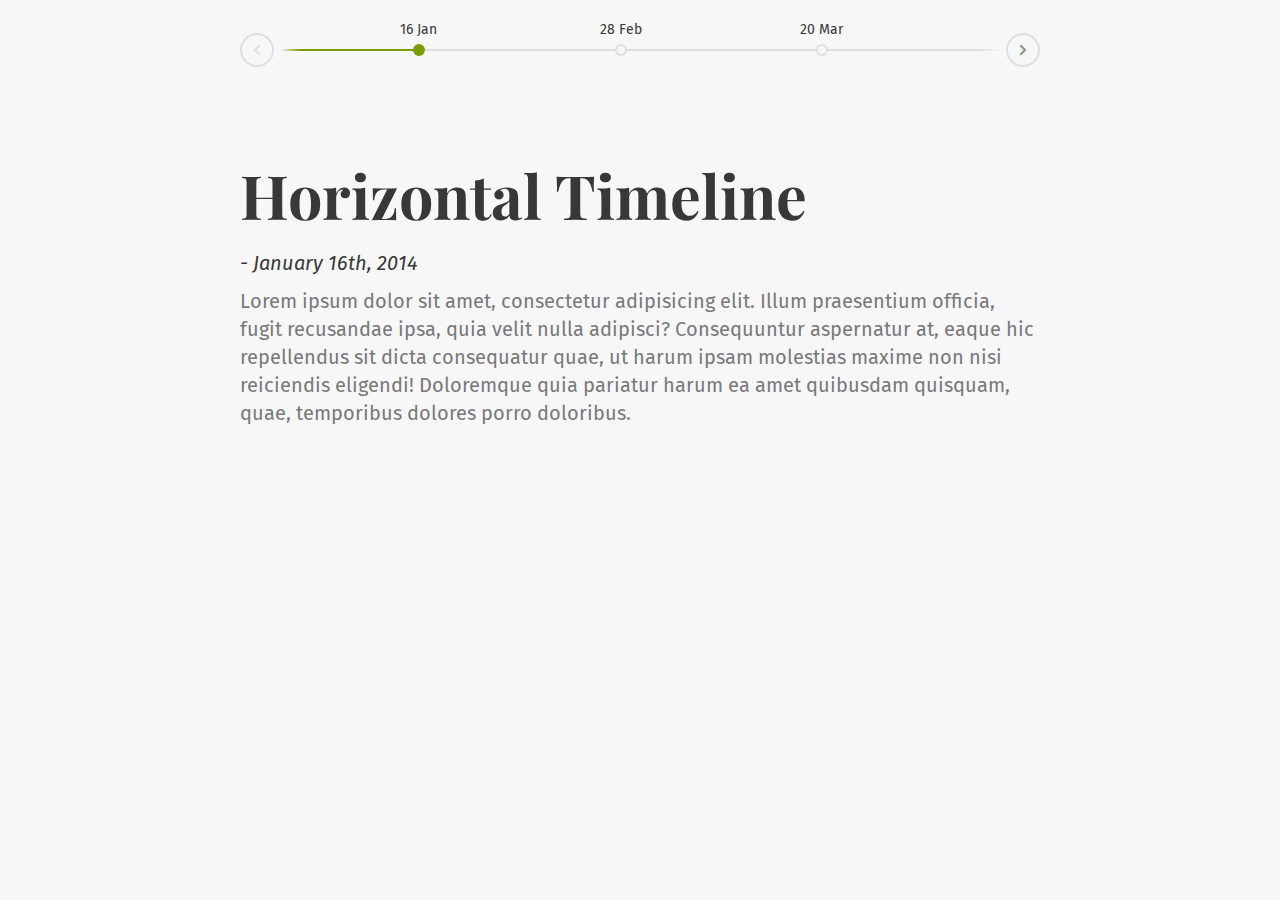
==== timeline/index.html @ 6867304f "Textos + Spotify + Timeline" ====
<!doctype html>
<html lang="en">
<head>
  <meta charset="UTF-8">
  <meta name="viewport" content="width=device-width, initial-scale=1">
  <script>document.getElementsByTagName("html")[0].className += " js";</script>
  <link rel="stylesheet" href="assets/css/style.css">
  <title>Horizontal Timeline | CodyHouse</title>
</head>
<body>
  <section class="cd-h-timeline js-cd-h-timeline margin-bottom-md">
    <div class="cd-h-timeline__container container">
      <div class="cd-h-timeline__dates">
        <div class="cd-h-timeline__line">
          <ol>
            <li><a href="#0" data-date="16/01/2014" class="cd-h-timeline__date cd-h-timeline__date--selected">16 Jan</a></li>
            <li><a href="#0" data-date="28/02/2014" class="cd-h-timeline__date">28 Feb</a></li>
            <li><a href="#0" data-date="20/04/2014" class="cd-h-timeline__date">20 Mar</a></li>
            <li><a href="#0" data-date="20/05/2014" class="cd-h-timeline__date">20 May</a></li>
            <li><a href="#0" data-date="09/07/2014" class="cd-h-timeline__date">09 Jul</a></li>
            <li><a href="#0" data-date="30/08/2014" class="cd-h-timeline__date">30 Aug</a></li>
            <li><a href="#0" data-date="15/09/2014" class="cd-h-timeline__date">15 Sep</a></li>
            <li><a href="#0" data-date="01/11/2014" class="cd-h-timeline__date">01 Nov</a></li>
            <li><a href="#0" data-date="10/12/2014" class="cd-h-timeline__date">10 Dec</a></li>
            <li><a href="#0" data-date="19/01/2015" class="cd-h-timeline__date">29 Jan</a></li>
            <li><a href="#0" data-date="03/03/2015" class="cd-h-timeline__date">3 Mar</a></li>
          </ol>

          <span class="cd-h-timeline__filling-line" aria-hidden="true"></span>
        </div> <!-- .cd-h-timeline__line -->
      </div> <!-- .cd-h-timeline__dates -->
        
      <ul>
        <li><a href="#0" class="text-replace cd-h-timeline__navigation cd-h-timeline__navigation--prev cd-h-timeline__navigation--inactive">Prev</a></li>
        <li><a href="#0" class="text-replace cd-h-timeline__navigation cd-h-timeline__navigation--next">Next</a></li>
      </ul>
    </div> <!-- .cd-h-timeline__container -->

    <div class="cd-h-timeline__events">
      <ol>
        <li class="cd-h-timeline__event cd-h-timeline__event--selected text-component">
          <div class="cd-h-timeline__event-content container">
            <h2 class="cd-h-timeline__event-title">Horizontal Timeline</h2>
            <em class="cd-h-timeline__event-date">January 16th, 2014</em>
            <p class="cd-h-timeline__event-description color-contrast-medium"> 
              Lorem ipsum dolor sit amet, consectetur adipisicing elit. Illum praesentium officia, fugit recusandae ipsa, quia velit nulla adipisci? Consequuntur aspernatur at, eaque hic repellendus sit dicta consequatur quae, ut harum ipsam molestias maxime non nisi reiciendis eligendi! Doloremque quia pariatur harum ea amet quibusdam quisquam, quae, temporibus dolores porro doloribus.
            </p>
          </div>
        </li>

        <li class="cd-h-timeline__event text-component">
          <div class="cd-h-timeline__event-content container">
            <h2 class="cd-h-timeline__event-title">Event title here</h2>
            <em class="cd-h-timeline__event-date">February 28th, 2014</em>
            <p class="cd-h-timeline__event-description color-contrast-medium"> 
              Lorem ipsum dolor sit amet, consectetur adipisicing elit. Illum praesentium officia, fugit recusandae ipsa, quia velit nulla adipisci? Consequuntur aspernatur at, eaque hic repellendus sit dicta consequatur quae, ut harum ipsam molestias maxime non nisi reiciendis eligendi! Doloremque quia pariatur harum ea amet quibusdam quisquam, quae, temporibus dolores porro doloribus.
            </p>
          </div>
        </li>

        <li class="cd-h-timeline__event text-component">
          <div class="cd-h-timeline__event-content container">
            <h2 class="cd-h-timeline__event-title">Event title here</h2>
            <em class="cd-h-timeline__event-date">March 20th, 2014</em>
            <p class="cd-h-timeline__event-description color-contrast-medium"> 
              Lorem ipsum dolor sit amet, consectetur adipisicing elit. Illum praesentium officia, fugit recusandae ipsa, quia velit nulla adipisci? Consequuntur aspernatur at, eaque hic repellendus sit dicta consequatur quae, ut harum ipsam molestias maxime non nisi reiciendis eligendi! Doloremque quia pariatur harum ea amet quibusdam quisquam, quae, temporibus dolores porro doloribus.
            </p>
          </div>
        </li>

        <li class="cd-h-timeline__event text-component">
          <div class="cd-h-timeline__event-content container">
            <h2 class="cd-h-timeline__event-title">Event title here</h2>
            <em class="cd-h-timeline__event-date">May 20th, 2014</em>
            <p class="cd-h-timeline__event-description color-contrast-medium"> 
              Lorem ipsum dolor sit amet, consectetur adipisicing elit. Illum praesentium officia, fugit recusandae ipsa, quia velit nulla adipisci? Consequuntur aspernatur at, eaque hic repellendus sit dicta consequatur quae, ut harum ipsam molestias maxime non nisi reiciendis eligendi! Doloremque quia pariatur harum ea amet quibusdam quisquam, quae, temporibus dolores porro doloribus.
            </p>
          </div>
        </li>

        <li class="cd-h-timeline__event text-component">
          <div class="cd-h-timeline__event-content container">
            <h2 class="cd-h-timeline__event-title">Event title here</h2>
            <em class="cd-h-timeline__event-date">July 9th, 2014</em>
            <p class="cd-h-timeline__event-description color-contrast-medium"> 
              Lorem ipsum dolor sit amet, consectetur adipisicing elit. Illum praesentium officia, fugit recusandae ipsa, quia velit nulla adipisci? Consequuntur aspernatur at, eaque hic repellendus sit dicta consequatur quae, ut harum ipsam molestias maxime non nisi reiciendis eligendi! Doloremque quia pariatur harum ea amet quibusdam quisquam, quae, temporibus dolores porro doloribus.
            </p>
          </div>
        </li>

        <li class="cd-h-timeline__event text-component">
          <div class="cd-h-timeline__event-content container">
            <h2 class="cd-h-timeline__event-title">Event title here</h2>
            <em class="cd-h-timeline__event-date">August 30th, 2014</em>
            <p class="cd-h-timeline__event-description color-contrast-medium"> 
              Lorem ipsum dolor sit amet, consectetur adipisicing elit. Illum praesentium officia, fugit recusandae ipsa, quia velit nulla adipisci? Consequuntur aspernatur at, eaque hic repellendus sit dicta consequatur quae, ut harum ipsam molestias maxime non nisi reiciendis eligendi! Doloremque quia pariatur harum ea amet quibusdam quisquam, quae, temporibus dolores porro doloribus.
            </p>
          </div>
        </li>

        <li class="cd-h-timeline__event text-component">
          <div class="cd-h-timeline__event-content container">
            <h2 class="cd-h-timeline__event-title">Event title here</h2>
            <em class="cd-h-timeline__event-date">September 15th, 2014</em>
            <p class="cd-h-timeline__event-description color-contrast-medium"> 
              Lorem ipsum dolor sit amet, consectetur adipisicing elit. Illum praesentium officia, fugit recusandae ipsa, quia velit nulla adipisci? Consequuntur aspernatur at, eaque hic repellendus sit dicta consequatur quae, ut harum ipsam molestias maxime non nisi reiciendis eligendi! Doloremque quia pariatur harum ea amet quibusdam quisquam, quae, temporibus dolores porro doloribus.
            </p>
          </div>
        </li>

        <li class="cd-h-timeline__event text-component">
          <div class="cd-h-timeline__event-content container">
            <h2 class="cd-h-timeline__event-title">Event title here</h2>
            <em class="cd-h-timeline__event-date">November 1st, 2014</em>
            <p class="cd-h-timeline__event-description color-contrast-medium"> 
              Lorem ipsum dolor sit amet, consectetur adipisicing elit. Illum praesentium officia, fugit recusandae ipsa, quia velit nulla adipisci? Consequuntur aspernatur at, eaque hic repellendus sit dicta consequatur quae, ut harum ipsam molestias maxime non nisi reiciendis eligendi! Doloremque quia pariatur harum ea amet quibusdam quisquam, quae, temporibus dolores porro doloribus.
            </p>
          </div>
        </li>

        <li class="cd-h-timeline__event text-component">
          <div class="cd-h-timeline__event-content container">
            <h2 class="cd-h-timeline__event-title">Event title here</h2>
            <em class="cd-h-timeline__event-date">December 10th, 2014</em>
            <p class="cd-h-timeline__event-description color-contrast-medium"> 
              Lorem ipsum dolor sit amet, consectetur adipisicing elit. Illum praesentium officia, fugit recusandae ipsa, quia velit nulla adipisci? Consequuntur aspernatur at, eaque hic repellendus sit dicta consequatur quae, ut harum ipsam molestias maxime non nisi reiciendis eligendi! Doloremque quia pariatur harum ea amet quibusdam quisquam, quae, temporibus dolores porro doloribus.
            </p>
          </div>
        </li>

        <li class="cd-h-timeline__event text-component">
          <div class="cd-h-timeline__event-content container">
            <h2 class="cd-h-timeline__event-title">Event title here</h2>
            <em class="cd-h-timeline__event-date">January 29th, 2015</em>
            <p class="cd-h-timeline__event-description color-contrast-medium"> 
              Lorem ipsum dolor sit amet, consectetur adipisicing elit. Illum praesentium officia, fugit recusandae ipsa, quia velit nulla adipisci? Consequuntur aspernatur at, eaque hic repellendus sit dicta consequatur quae, ut harum ipsam molestias maxime non nisi reiciendis eligendi! Doloremque quia pariatur harum ea amet quibusdam quisquam, quae, temporibus dolores porro doloribus.
            </p>
          </div>
        </li>

        <li class="cd-h-timeline__event text-component">
          <div class="cd-h-timeline__event-content container">
            <h2 class="cd-h-timeline__event-title">Event title here</h2>
            <em class="cd-h-timeline__event-date">March 3rd, 2015</em>
            <p class="cd-h-timeline__event-description color-contrast-medium"> 
              Lorem ipsum dolor sit amet, consectetur adipisicing elit. Illum praesentium officia, fugit recusandae ipsa, quia velit nulla adipisci? Consequuntur aspernatur at, eaque hic repellendus sit dicta consequatur quae, ut harum ipsam molestias maxime non nisi reiciendis eligendi! Doloremque quia pariatur harum ea amet quibusdam quisquam, quae, temporibus dolores porro doloribus.
            </p>
          </div>
        </li>
      </ol>
    </div> <!-- .cd-h-timeline__events -->
  </section>
  <script src="assets/js/util.js"></script> <!-- util functions included in the CodyHouse framework -->
  <script src="assets/js/swipe-content.js"></script> <!-- A Vanilla JavaScript plugin to detect touch interactions -->
  <script src="assets/js/main.js"></script>
</body>
</html>
---- timeline/assets/css/style.css ----
@import url("https://fonts.googleapis.com/css?family=Playfair+Display:700,900|Fira+Sans:400,400italic");*,*::after,*::before{box-sizing:inherit}*{font:inherit}html,body,div,span,applet,object,iframe,h1,h2,h3,h4,h5,h6,p,blockquote,pre,a,abbr,acronym,address,big,cite,code,del,dfn,em,img,ins,kbd,q,s,samp,small,strike,strong,sub,sup,tt,var,b,u,i,center,dl,dt,dd,ol,ul,li,fieldset,form,label,legend,table,caption,tbody,tfoot,thead,tr,th,td,article,aside,canvas,details,embed,figure,figcaption,footer,header,hgroup,menu,nav,output,ruby,section,summary,time,mark,audio,video,hr{margin:0;padding:0;border:0}html{box-sizing:border-box}body{background-color:hsl(0, 0%, 100%);background-color:var(--color-bg, white)}article,aside,details,figcaption,figure,footer,header,hgroup,menu,nav,section,main,form legend{display:block}ol,ul{list-style:none}blockquote,q{quotes:none}button,input,textarea,select{margin:0}.btn,.form-control,.link,.reset{background-color:transparent;padding:0;border:0;border-radius:0;color:inherit;line-height:inherit;-webkit-appearance:none;-moz-appearance:none;appearance:none}select.form-control::-ms-expand{display:none}textarea{resize:vertical;overflow:auto;vertical-align:top}input::-ms-clear{display:none}table{border-collapse:collapse;border-spacing:0}img,video,svg{max-width:100%}[data-theme]{background-color:hsl(0, 0%, 100%);background-color:var(--color-bg, #fff);color:hsl(240, 4%, 20%);color:var(--color-contrast-high, #313135)}:root{--space-unit:  1em;--space-xxxxs: calc(0.125*var(--space-unit));--space-xxxs:  calc(0.25*var(--space-unit));--space-xxs:   calc(0.375*var(--space-unit));--space-xs:    calc(0.5*var(--space-unit));--space-sm:    calc(0.75*var(--space-unit));--space-md:    calc(1.25*var(--space-unit));--space-lg:    calc(2*var(--space-unit));--space-xl:    calc(3.25*var(--space-unit));--space-xxl:   calc(5.25*var(--space-unit));--space-xxxl:  calc(8.5*var(--space-unit));--space-xxxxl: calc(13.75*var(--space-unit));--component-padding: var(--space-md)}:root{--max-width-xxs: 32rem;--max-width-xs:  38rem;--max-width-sm:  48rem;--max-width-md:  64rem;--max-width-lg:  80rem;--max-width-xl:  90rem;--max-width-xxl: 120rem}.container{width:calc(100% - 1.25em);width:calc(100% - 2*var(--component-padding));margin-left:auto;margin-right:auto}.max-width-xxs{max-width:32rem;max-width:var(--max-width-xxs)}.max-width-xs{max-width:38rem;max-width:var(--max-width-xs)}.max-width-sm{max-width:48rem;max-width:var(--max-width-sm)}.max-width-md{max-width:64rem;max-width:var(--max-width-md)}.max-width-lg{max-width:80rem;max-width:var(--max-width-lg)}.max-width-xl{max-width:90rem;max-width:var(--max-width-xl)}.max-width-xxl{max-width:120rem;max-width:var(--max-width-xxl)}.max-width-adaptive-sm{max-width:38rem;max-width:var(--max-width-xs)}@media (min-width: 64rem){.max-width-adaptive-sm{max-width:48rem;max-width:var(--max-width-sm)}}.max-width-adaptive-md{max-width:38rem;max-width:var(--max-width-xs)}@media (min-width: 64rem){.max-width-adaptive-md{max-width:64rem;max-width:var(--max-width-md)}}.max-width-adaptive,.max-width-adaptive-lg{max-width:38rem;max-width:var(--max-width-xs)}@media (min-width: 64rem){.max-width-adaptive,.max-width-adaptive-lg{max-width:64rem;max-width:var(--max-width-md)}}@media (min-width: 90rem){.max-width-adaptive,.max-width-adaptive-lg{max-width:80rem;max-width:var(--max-width-lg)}}.max-width-adaptive-xl{max-width:38rem;max-width:var(--max-width-xs)}@media (min-width: 64rem){.max-width-adaptive-xl{max-width:64rem;max-width:var(--max-width-md)}}@media (min-width: 90rem){.max-width-adaptive-xl{max-width:90rem;max-width:var(--max-width-xl)}}.grid{--grid-gap: 0px;display:-ms-flexbox;display:flex;-ms-flex-wrap:wrap;flex-wrap:wrap}.grid>*{-ms-flex-preferred-size:100%;flex-basis:100%}[class*="grid-gap"]{margin-bottom:1em * -1;margin-bottom:calc(var(--grid-gap, 1em)*-1);margin-right:1em * -1;margin-right:calc(var(--grid-gap, 1em)*-1)}[class*="grid-gap"]>*{margin-bottom:1em;margin-bottom:var(--grid-gap, 1em);margin-right:1em;margin-right:var(--grid-gap, 1em)}.grid-gap-xxxxs{--grid-gap: var(--space-xxxxs)}.grid-gap-xxxs{--grid-gap: var(--space-xxxs)}.grid-gap-xxs{--grid-gap: var(--space-xxs)}.grid-gap-xs{--grid-gap: var(--space-xs)}.grid-gap-sm{--grid-gap: var(--space-sm)}.grid-gap-md{--grid-gap: var(--space-md)}.grid-gap-lg{--grid-gap: var(--space-lg)}.grid-gap-xl{--grid-gap: var(--space-xl)}.grid-gap-xxl{--grid-gap: var(--space-xxl)}.grid-gap-xxxl{--grid-gap: var(--space-xxxl)}.grid-gap-xxxxl{--grid-gap: var(--space-xxxxl)}.col{-ms-flex-positive:1;flex-grow:1;-ms-flex-preferred-size:0;flex-basis:0;max-width:100%}.col-1{-ms-flex-preferred-size:calc(8.33% - 0.01px - 1em);-ms-flex-preferred-size:calc(8.33% - 0.01px - var(--grid-gap, 1em));flex-basis:calc(8.33% - 0.01px - 1em);flex-basis:calc(8.33% - 0.01px - var(--grid-gap, 1em));max-width:calc(8.33% - 0.01px - 1em);max-width:calc(8.33% - 0.01px - var(--grid-gap, 1em))}.col-2{-ms-flex-preferred-size:calc(16.66% - 0.01px - 1em);-ms-flex-preferred-size:calc(16.66% - 0.01px - var(--grid-gap, 1em));flex-basis:calc(16.66% - 0.01px - 1em);flex-basis:calc(16.66% - 0.01px - var(--grid-gap, 1em));max-width:calc(16.66% - 0.01px - 1em);max-width:calc(16.66% - 0.01px - var(--grid-gap, 1em))}.col-3{-ms-flex-preferred-size:calc(25% - 0.01px - 1em);-ms-flex-preferred-size:calc(25% - 0.01px - var(--grid-gap, 1em));flex-basis:calc(25% - 0.01px - 1em);flex-basis:calc(25% - 0.01px - var(--grid-gap, 1em));max-width:calc(25% - 0.01px - 1em);max-width:calc(25% - 0.01px - var(--grid-gap, 1em))}.col-4{-ms-flex-preferred-size:calc(33.33% - 0.01px - 1em);-ms-flex-preferred-size:calc(33.33% - 0.01px - var(--grid-gap, 1em));flex-basis:calc(33.33% - 0.01px - 1em);flex-basis:calc(33.33% - 0.01px - var(--grid-gap, 1em));max-width:calc(33.33% - 0.01px - 1em);max-width:calc(33.33% - 0.01px - var(--grid-gap, 1em))}.col-5{-ms-flex-preferred-size:calc(41.66% - 0.01px - 1em);-ms-flex-preferred-size:calc(41.66% - 0.01px - var(--grid-gap, 1em));flex-basis:calc(41.66% - 0.01px - 1em);flex-basis:calc(41.66% - 0.01px - var(--grid-gap, 1em));max-width:calc(41.66% - 0.01px - 1em);max-width:calc(41.66% - 0.01px - var(--grid-gap, 1em))}.col-6{-ms-flex-preferred-size:calc(50% - 0.01px - 1em);-ms-flex-preferred-size:calc(50% - 0.01px - var(--grid-gap, 1em));flex-basis:calc(50% - 0.01px - 1em);flex-basis:calc(50% - 0.01px - var(--grid-gap, 1em));max-width:calc(50% - 0.01px - 1em);max-width:calc(50% - 0.01px - var(--grid-gap, 1em))}.col-7{-ms-flex-preferred-size:calc(58.33% - 0.01px - 1em);-ms-flex-preferred-size:calc(58.33% - 0.01px - var(--grid-gap, 1em));flex-basis:calc(58.33% - 0.01px - 1em);flex-basis:calc(58.33% - 0.01px - var(--grid-gap, 1em));max-width:calc(58.33% - 0.01px - 1em);max-width:calc(58.33% - 0.01px - var(--grid-gap, 1em))}.col-8{-ms-flex-preferred-size:calc(66.66% - 0.01px - 1em);-ms-flex-preferred-size:calc(66.66% - 0.01px - var(--grid-gap, 1em));flex-basis:calc(66.66% - 0.01px - 1em);flex-basis:calc(66.66% - 0.01px - var(--grid-gap, 1em));max-width:calc(66.66% - 0.01px - 1em);max-width:calc(66.66% - 0.01px - var(--grid-gap, 1em))}.col-9{-ms-flex-preferred-size:calc(75% - 0.01px - 1em);-ms-flex-preferred-size:calc(75% - 0.01px - var(--grid-gap, 1em));flex-basis:calc(75% - 0.01px - 1em);flex-basis:calc(75% - 0.01px - var(--grid-gap, 1em));max-width:calc(75% - 0.01px - 1em);max-width:calc(75% - 0.01px - var(--grid-gap, 1em))}.col-10{-ms-flex-preferred-size:calc(83.33% - 0.01px - 1em);-ms-flex-preferred-size:calc(83.33% - 0.01px - var(--grid-gap, 1em));flex-basis:calc(83.33% - 0.01px - 1em);flex-basis:calc(83.33% - 0.01px - var(--grid-gap, 1em));max-width:calc(83.33% - 0.01px - 1em);max-width:calc(83.33% - 0.01px - var(--grid-gap, 1em))}.col-11{-ms-flex-preferred-size:calc(91.66% - 0.01px - 1em);-ms-flex-preferred-size:calc(91.66% - 0.01px - var(--grid-gap, 1em));flex-basis:calc(91.66% - 0.01px - 1em);flex-basis:calc(91.66% - 0.01px - var(--grid-gap, 1em));max-width:calc(91.66% - 0.01px - 1em);max-width:calc(91.66% - 0.01px - var(--grid-gap, 1em))}.col-12{-ms-flex-preferred-size:calc(100% - 0.01px - 1em);-ms-flex-preferred-size:calc(100% - 0.01px - var(--grid-gap, 1em));flex-basis:calc(100% - 0.01px - 1em);flex-basis:calc(100% - 0.01px - var(--grid-gap, 1em));max-width:calc(100% - 0.01px - 1em);max-width:calc(100% - 0.01px - var(--grid-gap, 1em))}@media (min-width: 32rem){.col\@xs{-ms-flex-positive:1;flex-grow:1;-ms-flex-preferred-size:0;flex-basis:0;max-width:100%}.col-1\@xs{-ms-flex-preferred-size:calc(8.33% - 0.01px - 1em);-ms-flex-preferred-size:calc(8.33% - 0.01px - var(--grid-gap, 1em));flex-basis:calc(8.33% - 0.01px - 1em);flex-basis:calc(8.33% - 0.01px - var(--grid-gap, 1em));max-width:calc(8.33% - 0.01px - 1em);max-width:calc(8.33% - 0.01px - var(--grid-gap, 1em))}.col-2\@xs{-ms-flex-preferred-size:calc(16.66% - 0.01px - 1em);-ms-flex-preferred-size:calc(16.66% - 0.01px - var(--grid-gap, 1em));flex-basis:calc(16.66% - 0.01px - 1em);flex-basis:calc(16.66% - 0.01px - var(--grid-gap, 1em));max-width:calc(16.66% - 0.01px - 1em);max-width:calc(16.66% - 0.01px - var(--grid-gap, 1em))}.col-3\@xs{-ms-flex-preferred-size:calc(25% - 0.01px - 1em);-ms-flex-preferred-size:calc(25% - 0.01px - var(--grid-gap, 1em));flex-basis:calc(25% - 0.01px - 1em);flex-basis:calc(25% - 0.01px - var(--grid-gap, 1em));max-width:calc(25% - 0.01px - 1em);max-width:calc(25% - 0.01px - var(--grid-gap, 1em))}.col-4\@xs{-ms-flex-preferred-size:calc(33.33% - 0.01px - 1em);-ms-flex-preferred-size:calc(33.33% - 0.01px - var(--grid-gap, 1em));flex-basis:calc(33.33% - 0.01px - 1em);flex-basis:calc(33.33% - 0.01px - var(--grid-gap, 1em));max-width:calc(33.33% - 0.01px - 1em);max-width:calc(33.33% - 0.01px - var(--grid-gap, 1em))}.col-5\@xs{-ms-flex-preferred-size:calc(41.66% - 0.01px - 1em);-ms-flex-preferred-size:calc(41.66% - 0.01px - var(--grid-gap, 1em));flex-basis:calc(41.66% - 0.01px - 1em);flex-basis:calc(41.66% - 0.01px - var(--grid-gap, 1em));max-width:calc(41.66% - 0.01px - 1em);max-width:calc(41.66% - 0.01px - var(--grid-gap, 1em))}.col-6\@xs{-ms-flex-preferred-size:calc(50% - 0.01px - 1em);-ms-flex-preferred-size:calc(50% - 0.01px - var(--grid-gap, 1em));flex-basis:calc(50% - 0.01px - 1em);flex-basis:calc(50% - 0.01px - var(--grid-gap, 1em));max-width:calc(50% - 0.01px - 1em);max-width:calc(50% - 0.01px - var(--grid-gap, 1em))}.col-7\@xs{-ms-flex-preferred-size:calc(58.33% - 0.01px - 1em);-ms-flex-preferred-size:calc(58.33% - 0.01px - var(--grid-gap, 1em));flex-basis:calc(58.33% - 0.01px - 1em);flex-basis:calc(58.33% - 0.01px - var(--grid-gap, 1em));max-width:calc(58.33% - 0.01px - 1em);max-width:calc(58.33% - 0.01px - var(--grid-gap, 1em))}.col-8\@xs{-ms-flex-preferred-size:calc(66.66% - 0.01px - 1em);-ms-flex-preferred-size:calc(66.66% - 0.01px - var(--grid-gap, 1em));flex-basis:calc(66.66% - 0.01px - 1em);flex-basis:calc(66.66% - 0.01px - var(--grid-gap, 1em));max-width:calc(66.66% - 0.01px - 1em);max-width:calc(66.66% - 0.01px - var(--grid-gap, 1em))}.col-9\@xs{-ms-flex-preferred-size:calc(75% - 0.01px - 1em);-ms-flex-preferred-size:calc(75% - 0.01px - var(--grid-gap, 1em));flex-basis:calc(75% - 0.01px - 1em);flex-basis:calc(75% - 0.01px - var(--grid-gap, 1em));max-width:calc(75% - 0.01px - 1em);max-width:calc(75% - 0.01px - var(--grid-gap, 1em))}.col-10\@xs{-ms-flex-preferred-size:calc(83.33% - 0.01px - 1em);-ms-flex-preferred-size:calc(83.33% - 0.01px - var(--grid-gap, 1em));flex-basis:calc(83.33% - 0.01px - 1em);flex-basis:calc(83.33% - 0.01px - var(--grid-gap, 1em));max-width:calc(83.33% - 0.01px - 1em);max-width:calc(83.33% - 0.01px - var(--grid-gap, 1em))}.col-11\@xs{-ms-flex-preferred-size:calc(91.66% - 0.01px - 1em);-ms-flex-preferred-size:calc(91.66% - 0.01px - var(--grid-gap, 1em));flex-basis:calc(91.66% - 0.01px - 1em);flex-basis:calc(91.66% - 0.01px - var(--grid-gap, 1em));max-width:calc(91.66% - 0.01px - 1em);max-width:calc(91.66% - 0.01px - var(--grid-gap, 1em))}.col-12\@xs{-ms-flex-preferred-size:calc(100% - 0.01px - 1em);-ms-flex-preferred-size:calc(100% - 0.01px - var(--grid-gap, 1em));flex-basis:calc(100% - 0.01px - 1em);flex-basis:calc(100% - 0.01px - var(--grid-gap, 1em));max-width:calc(100% - 0.01px - 1em);max-width:calc(100% - 0.01px - var(--grid-gap, 1em))}}@media (min-width: 48rem){.col\@sm{-ms-flex-positive:1;flex-grow:1;-ms-flex-preferred-size:0;flex-basis:0;max-width:100%}.col-1\@sm{-ms-flex-preferred-size:calc(8.33% - 0.01px - 1em);-ms-flex-preferred-size:calc(8.33% - 0.01px - var(--grid-gap, 1em));flex-basis:calc(8.33% - 0.01px - 1em);flex-basis:calc(8.33% - 0.01px - var(--grid-gap, 1em));max-width:calc(8.33% - 0.01px - 1em);max-width:calc(8.33% - 0.01px - var(--grid-gap, 1em))}.col-2\@sm{-ms-flex-preferred-size:calc(16.66% - 0.01px - 1em);-ms-flex-preferred-size:calc(16.66% - 0.01px - var(--grid-gap, 1em));flex-basis:calc(16.66% - 0.01px - 1em);flex-basis:calc(16.66% - 0.01px - var(--grid-gap, 1em));max-width:calc(16.66% - 0.01px - 1em);max-width:calc(16.66% - 0.01px - var(--grid-gap, 1em))}.col-3\@sm{-ms-flex-preferred-size:calc(25% - 0.01px - 1em);-ms-flex-preferred-size:calc(25% - 0.01px - var(--grid-gap, 1em));flex-basis:calc(25% - 0.01px - 1em);flex-basis:calc(25% - 0.01px - var(--grid-gap, 1em));max-width:calc(25% - 0.01px - 1em);max-width:calc(25% - 0.01px - var(--grid-gap, 1em))}.col-4\@sm{-ms-flex-preferred-size:calc(33.33% - 0.01px - 1em);-ms-flex-preferred-size:calc(33.33% - 0.01px - var(--grid-gap, 1em));flex-basis:calc(33.33% - 0.01px - 1em);flex-basis:calc(33.33% - 0.01px - var(--grid-gap, 1em));max-width:calc(33.33% - 0.01px - 1em);max-width:calc(33.33% - 0.01px - var(--grid-gap, 1em))}.col-5\@sm{-ms-flex-preferred-size:calc(41.66% - 0.01px - 1em);-ms-flex-preferred-size:calc(41.66% - 0.01px - var(--grid-gap, 1em));flex-basis:calc(41.66% - 0.01px - 1em);flex-basis:calc(41.66% - 0.01px - var(--grid-gap, 1em));max-width:calc(41.66% - 0.01px - 1em);max-width:calc(41.66% - 0.01px - var(--grid-gap, 1em))}.col-6\@sm{-ms-flex-preferred-size:calc(50% - 0.01px - 1em);-ms-flex-preferred-size:calc(50% - 0.01px - var(--grid-gap, 1em));flex-basis:calc(50% - 0.01px - 1em);flex-basis:calc(50% - 0.01px - var(--grid-gap, 1em));max-width:calc(50% - 0.01px - 1em);max-width:calc(50% - 0.01px - var(--grid-gap, 1em))}.col-7\@sm{-ms-flex-preferred-size:calc(58.33% - 0.01px - 1em);-ms-flex-preferred-size:calc(58.33% - 0.01px - var(--grid-gap, 1em));flex-basis:calc(58.33% - 0.01px - 1em);flex-basis:calc(58.33% - 0.01px - var(--grid-gap, 1em));max-width:calc(58.33% - 0.01px - 1em);max-width:calc(58.33% - 0.01px - var(--grid-gap, 1em))}.col-8\@sm{-ms-flex-preferred-size:calc(66.66% - 0.01px - 1em);-ms-flex-preferred-size:calc(66.66% - 0.01px - var(--grid-gap, 1em));flex-basis:calc(66.66% - 0.01px - 1em);flex-basis:calc(66.66% - 0.01px - var(--grid-gap, 1em));max-width:calc(66.66% - 0.01px - 1em);max-width:calc(66.66% - 0.01px - var(--grid-gap, 1em))}.col-9\@sm{-ms-flex-preferred-size:calc(75% - 0.01px - 1em);-ms-flex-preferred-size:calc(75% - 0.01px - var(--grid-gap, 1em));flex-basis:calc(75% - 0.01px - 1em);flex-basis:calc(75% - 0.01px - var(--grid-gap, 1em));max-width:calc(75% - 0.01px - 1em);max-width:calc(75% - 0.01px - var(--grid-gap, 1em))}.col-10\@sm{-ms-flex-preferred-size:calc(83.33% - 0.01px - 1em);-ms-flex-preferred-size:calc(83.33% - 0.01px - var(--grid-gap, 1em));flex-basis:calc(83.33% - 0.01px - 1em);flex-basis:calc(83.33% - 0.01px - var(--grid-gap, 1em));max-width:calc(83.33% - 0.01px - 1em);max-width:calc(83.33% - 0.01px - var(--grid-gap, 1em))}.col-11\@sm{-ms-flex-preferred-size:calc(91.66% - 0.01px - 1em);-ms-flex-preferred-size:calc(91.66% - 0.01px - var(--grid-gap, 1em));flex-basis:calc(91.66% - 0.01px - 1em);flex-basis:calc(91.66% - 0.01px - var(--grid-gap, 1em));max-width:calc(91.66% - 0.01px - 1em);max-width:calc(91.66% - 0.01px - var(--grid-gap, 1em))}.col-12\@sm{-ms-flex-preferred-size:calc(100% - 0.01px - 1em);-ms-flex-preferred-size:calc(100% - 0.01px - var(--grid-gap, 1em));flex-basis:calc(100% - 0.01px - 1em);flex-basis:calc(100% - 0.01px - var(--grid-gap, 1em));max-width:calc(100% - 0.01px - 1em);max-width:calc(100% - 0.01px - var(--grid-gap, 1em))}}@media (min-width: 64rem){.col\@md{-ms-flex-positive:1;flex-grow:1;-ms-flex-preferred-size:0;flex-basis:0;max-width:100%}.col-1\@md{-ms-flex-preferred-size:calc(8.33% - 0.01px - 1em);-ms-flex-preferred-size:calc(8.33% - 0.01px - var(--grid-gap, 1em));flex-basis:calc(8.33% - 0.01px - 1em);flex-basis:calc(8.33% - 0.01px - var(--grid-gap, 1em));max-width:calc(8.33% - 0.01px - 1em);max-width:calc(8.33% - 0.01px - var(--grid-gap, 1em))}.col-2\@md{-ms-flex-preferred-size:calc(16.66% - 0.01px - 1em);-ms-flex-preferred-size:calc(16.66% - 0.01px - var(--grid-gap, 1em));flex-basis:calc(16.66% - 0.01px - 1em);flex-basis:calc(16.66% - 0.01px - var(--grid-gap, 1em));max-width:calc(16.66% - 0.01px - 1em);max-width:calc(16.66% - 0.01px - var(--grid-gap, 1em))}.col-3\@md{-ms-flex-preferred-size:calc(25% - 0.01px - 1em);-ms-flex-preferred-size:calc(25% - 0.01px - var(--grid-gap, 1em));flex-basis:calc(25% - 0.01px - 1em);flex-basis:calc(25% - 0.01px - var(--grid-gap, 1em));max-width:calc(25% - 0.01px - 1em);max-width:calc(25% - 0.01px - var(--grid-gap, 1em))}.col-4\@md{-ms-flex-preferred-size:calc(33.33% - 0.01px - 1em);-ms-flex-preferred-size:calc(33.33% - 0.01px - var(--grid-gap, 1em));flex-basis:calc(33.33% - 0.01px - 1em);flex-basis:calc(33.33% - 0.01px - var(--grid-gap, 1em));max-width:calc(33.33% - 0.01px - 1em);max-width:calc(33.33% - 0.01px - var(--grid-gap, 1em))}.col-5\@md{-ms-flex-preferred-size:calc(41.66% - 0.01px - 1em);-ms-flex-preferred-size:calc(41.66% - 0.01px - var(--grid-gap, 1em));flex-basis:calc(41.66% - 0.01px - 1em);flex-basis:calc(41.66% - 0.01px - var(--grid-gap, 1em));max-width:calc(41.66% - 0.01px - 1em);max-width:calc(41.66% - 0.01px - var(--grid-gap, 1em))}.col-6\@md{-ms-flex-preferred-size:calc(50% - 0.01px - 1em);-ms-flex-preferred-size:calc(50% - 0.01px - var(--grid-gap, 1em));flex-basis:calc(50% - 0.01px - 1em);flex-basis:calc(50% - 0.01px - var(--grid-gap, 1em));max-width:calc(50% - 0.01px - 1em);max-width:calc(50% - 0.01px - var(--grid-gap, 1em))}.col-7\@md{-ms-flex-preferred-size:calc(58.33% - 0.01px - 1em);-ms-flex-preferred-size:calc(58.33% - 0.01px - var(--grid-gap, 1em));flex-basis:calc(58.33% - 0.01px - 1em);flex-basis:calc(58.33% - 0.01px - var(--grid-gap, 1em));max-width:calc(58.33% - 0.01px - 1em);max-width:calc(58.33% - 0.01px - var(--grid-gap, 1em))}.col-8\@md{-ms-flex-preferred-size:calc(66.66% - 0.01px - 1em);-ms-flex-preferred-size:calc(66.66% - 0.01px - var(--grid-gap, 1em));flex-basis:calc(66.66% - 0.01px - 1em);flex-basis:calc(66.66% - 0.01px - var(--grid-gap, 1em));max-width:calc(66.66% - 0.01px - 1em);max-width:calc(66.66% - 0.01px - var(--grid-gap, 1em))}.col-9\@md{-ms-flex-preferred-size:calc(75% - 0.01px - 1em);-ms-flex-preferred-size:calc(75% - 0.01px - var(--grid-gap, 1em));flex-basis:calc(75% - 0.01px - 1em);flex-basis:calc(75% - 0.01px - var(--grid-gap, 1em));max-width:calc(75% - 0.01px - 1em);max-width:calc(75% - 0.01px - var(--grid-gap, 1em))}.col-10\@md{-ms-flex-preferred-size:calc(83.33% - 0.01px - 1em);-ms-flex-preferred-size:calc(83.33% - 0.01px - var(--grid-gap, 1em));flex-basis:calc(83.33% - 0.01px - 1em);flex-basis:calc(83.33% - 0.01px - var(--grid-gap, 1em));max-width:calc(83.33% - 0.01px - 1em);max-width:calc(83.33% - 0.01px - var(--grid-gap, 1em))}.col-11\@md{-ms-flex-preferred-size:calc(91.66% - 0.01px - 1em);-ms-flex-preferred-size:calc(91.66% - 0.01px - var(--grid-gap, 1em));flex-basis:calc(91.66% - 0.01px - 1em);flex-basis:calc(91.66% - 0.01px - var(--grid-gap, 1em));max-width:calc(91.66% - 0.01px - 1em);max-width:calc(91.66% - 0.01px - var(--grid-gap, 1em))}.col-12\@md{-ms-flex-preferred-size:calc(100% - 0.01px - 1em);-ms-flex-preferred-size:calc(100% - 0.01px - var(--grid-gap, 1em));flex-basis:calc(100% - 0.01px - 1em);flex-basis:calc(100% - 0.01px - var(--grid-gap, 1em));max-width:calc(100% - 0.01px - 1em);max-width:calc(100% - 0.01px - var(--grid-gap, 1em))}}@media (min-width: 80rem){.col\@lg{-ms-flex-positive:1;flex-grow:1;-ms-flex-preferred-size:0;flex-basis:0;max-width:100%}.col-1\@lg{-ms-flex-preferred-size:calc(8.33% - 0.01px - 1em);-ms-flex-preferred-size:calc(8.33% - 0.01px - var(--grid-gap, 1em));flex-basis:calc(8.33% - 0.01px - 1em);flex-basis:calc(8.33% - 0.01px - var(--grid-gap, 1em));max-width:calc(8.33% - 0.01px - 1em);max-width:calc(8.33% - 0.01px - var(--grid-gap, 1em))}.col-2\@lg{-ms-flex-preferred-size:calc(16.66% - 0.01px - 1em);-ms-flex-preferred-size:calc(16.66% - 0.01px - var(--grid-gap, 1em));flex-basis:calc(16.66% - 0.01px - 1em);flex-basis:calc(16.66% - 0.01px - var(--grid-gap, 1em));max-width:calc(16.66% - 0.01px - 1em);max-width:calc(16.66% - 0.01px - var(--grid-gap, 1em))}.col-3\@lg{-ms-flex-preferred-size:calc(25% - 0.01px - 1em);-ms-flex-preferred-size:calc(25% - 0.01px - var(--grid-gap, 1em));flex-basis:calc(25% - 0.01px - 1em);flex-basis:calc(25% - 0.01px - var(--grid-gap, 1em));max-width:calc(25% - 0.01px - 1em);max-width:calc(25% - 0.01px - var(--grid-gap, 1em))}.col-4\@lg{-ms-flex-preferred-size:calc(33.33% - 0.01px - 1em);-ms-flex-preferred-size:calc(33.33% - 0.01px - var(--grid-gap, 1em));flex-basis:calc(33.33% - 0.01px - 1em);flex-basis:calc(33.33% - 0.01px - var(--grid-gap, 1em));max-width:calc(33.33% - 0.01px - 1em);max-width:calc(33.33% - 0.01px - var(--grid-gap, 1em))}.col-5\@lg{-ms-flex-preferred-size:calc(41.66% - 0.01px - 1em);-ms-flex-preferred-size:calc(41.66% - 0.01px - var(--grid-gap, 1em));flex-basis:calc(41.66% - 0.01px - 1em);flex-basis:calc(41.66% - 0.01px - var(--grid-gap, 1em));max-width:calc(41.66% - 0.01px - 1em);max-width:calc(41.66% - 0.01px - var(--grid-gap, 1em))}.col-6\@lg{-ms-flex-preferred-size:calc(50% - 0.01px - 1em);-ms-flex-preferred-size:calc(50% - 0.01px - var(--grid-gap, 1em));flex-basis:calc(50% - 0.01px - 1em);flex-basis:calc(50% - 0.01px - var(--grid-gap, 1em));max-width:calc(50% - 0.01px - 1em);max-width:calc(50% - 0.01px - var(--grid-gap, 1em))}.col-7\@lg{-ms-flex-preferred-size:calc(58.33% - 0.01px - 1em);-ms-flex-preferred-size:calc(58.33% - 0.01px - var(--grid-gap, 1em));flex-basis:calc(58.33% - 0.01px - 1em);flex-basis:calc(58.33% - 0.01px - var(--grid-gap, 1em));max-width:calc(58.33% - 0.01px - 1em);max-width:calc(58.33% - 0.01px - var(--grid-gap, 1em))}.col-8\@lg{-ms-flex-preferred-size:calc(66.66% - 0.01px - 1em);-ms-flex-preferred-size:calc(66.66% - 0.01px - var(--grid-gap, 1em));flex-basis:calc(66.66% - 0.01px - 1em);flex-basis:calc(66.66% - 0.01px - var(--grid-gap, 1em));max-width:calc(66.66% - 0.01px - 1em);max-width:calc(66.66% - 0.01px - var(--grid-gap, 1em))}.col-9\@lg{-ms-flex-preferred-size:calc(75% - 0.01px - 1em);-ms-flex-preferred-size:calc(75% - 0.01px - var(--grid-gap, 1em));flex-basis:calc(75% - 0.01px - 1em);flex-basis:calc(75% - 0.01px - var(--grid-gap, 1em));max-width:calc(75% - 0.01px - 1em);max-width:calc(75% - 0.01px - var(--grid-gap, 1em))}.col-10\@lg{-ms-flex-preferred-size:calc(83.33% - 0.01px - 1em);-ms-flex-preferred-size:calc(83.33% - 0.01px - var(--grid-gap, 1em));flex-basis:calc(83.33% - 0.01px - 1em);flex-basis:calc(83.33% - 0.01px - var(--grid-gap, 1em));max-width:calc(83.33% - 0.01px - 1em);max-width:calc(83.33% - 0.01px - var(--grid-gap, 1em))}.col-11\@lg{-ms-flex-preferred-size:calc(91.66% - 0.01px - 1em);-ms-flex-preferred-size:calc(91.66% - 0.01px - var(--grid-gap, 1em));flex-basis:calc(91.66% - 0.01px - 1em);flex-basis:calc(91.66% - 0.01px - var(--grid-gap, 1em));max-width:calc(91.66% - 0.01px - 1em);max-width:calc(91.66% - 0.01px - var(--grid-gap, 1em))}.col-12\@lg{-ms-flex-preferred-size:calc(100% - 0.01px - 1em);-ms-flex-preferred-size:calc(100% - 0.01px - var(--grid-gap, 1em));flex-basis:calc(100% - 0.01px - 1em);flex-basis:calc(100% - 0.01px - var(--grid-gap, 1em));max-width:calc(100% - 0.01px - 1em);max-width:calc(100% - 0.01px - var(--grid-gap, 1em))}}@media (min-width: 90rem){.col\@xl{-ms-flex-positive:1;flex-grow:1;-ms-flex-preferred-size:0;flex-basis:0;max-width:100%}.col-1\@xl{-ms-flex-preferred-size:calc(8.33% - 0.01px - 1em);-ms-flex-preferred-size:calc(8.33% - 0.01px - var(--grid-gap, 1em));flex-basis:calc(8.33% - 0.01px - 1em);flex-basis:calc(8.33% - 0.01px - var(--grid-gap, 1em));max-width:calc(8.33% - 0.01px - 1em);max-width:calc(8.33% - 0.01px - var(--grid-gap, 1em))}.col-2\@xl{-ms-flex-preferred-size:calc(16.66% - 0.01px - 1em);-ms-flex-preferred-size:calc(16.66% - 0.01px - var(--grid-gap, 1em));flex-basis:calc(16.66% - 0.01px - 1em);flex-basis:calc(16.66% - 0.01px - var(--grid-gap, 1em));max-width:calc(16.66% - 0.01px - 1em);max-width:calc(16.66% - 0.01px - var(--grid-gap, 1em))}.col-3\@xl{-ms-flex-preferred-size:calc(25% - 0.01px - 1em);-ms-flex-preferred-size:calc(25% - 0.01px - var(--grid-gap, 1em));flex-basis:calc(25% - 0.01px - 1em);flex-basis:calc(25% - 0.01px - var(--grid-gap, 1em));max-width:calc(25% - 0.01px - 1em);max-width:calc(25% - 0.01px - var(--grid-gap, 1em))}.col-4\@xl{-ms-flex-preferred-size:calc(33.33% - 0.01px - 1em);-ms-flex-preferred-size:calc(33.33% - 0.01px - var(--grid-gap, 1em));flex-basis:calc(33.33% - 0.01px - 1em);flex-basis:calc(33.33% - 0.01px - var(--grid-gap, 1em));max-width:calc(33.33% - 0.01px - 1em);max-width:calc(33.33% - 0.01px - var(--grid-gap, 1em))}.col-5\@xl{-ms-flex-preferred-size:calc(41.66% - 0.01px - 1em);-ms-flex-preferred-size:calc(41.66% - 0.01px - var(--grid-gap, 1em));flex-basis:calc(41.66% - 0.01px - 1em);flex-basis:calc(41.66% - 0.01px - var(--grid-gap, 1em));max-width:calc(41.66% - 0.01px - 1em);max-width:calc(41.66% - 0.01px - var(--grid-gap, 1em))}.col-6\@xl{-ms-flex-preferred-size:calc(50% - 0.01px - 1em);-ms-flex-preferred-size:calc(50% - 0.01px - var(--grid-gap, 1em));flex-basis:calc(50% - 0.01px - 1em);flex-basis:calc(50% - 0.01px - var(--grid-gap, 1em));max-width:calc(50% - 0.01px - 1em);max-width:calc(50% - 0.01px - var(--grid-gap, 1em))}.col-7\@xl{-ms-flex-preferred-size:calc(58.33% - 0.01px - 1em);-ms-flex-preferred-size:calc(58.33% - 0.01px - var(--grid-gap, 1em));flex-basis:calc(58.33% - 0.01px - 1em);flex-basis:calc(58.33% - 0.01px - var(--grid-gap, 1em));max-width:calc(58.33% - 0.01px - 1em);max-width:calc(58.33% - 0.01px - var(--grid-gap, 1em))}.col-8\@xl{-ms-flex-preferred-size:calc(66.66% - 0.01px - 1em);-ms-flex-preferred-size:calc(66.66% - 0.01px - var(--grid-gap, 1em));flex-basis:calc(66.66% - 0.01px - 1em);flex-basis:calc(66.66% - 0.01px - var(--grid-gap, 1em));max-width:calc(66.66% - 0.01px - 1em);max-width:calc(66.66% - 0.01px - var(--grid-gap, 1em))}.col-9\@xl{-ms-flex-preferred-size:calc(75% - 0.01px - 1em);-ms-flex-preferred-size:calc(75% - 0.01px - var(--grid-gap, 1em));flex-basis:calc(75% - 0.01px - 1em);flex-basis:calc(75% - 0.01px - var(--grid-gap, 1em));max-width:calc(75% - 0.01px - 1em);max-width:calc(75% - 0.01px - var(--grid-gap, 1em))}.col-10\@xl{-ms-flex-preferred-size:calc(83.33% - 0.01px - 1em);-ms-flex-preferred-size:calc(83.33% - 0.01px - var(--grid-gap, 1em));flex-basis:calc(83.33% - 0.01px - 1em);flex-basis:calc(83.33% - 0.01px - var(--grid-gap, 1em));max-width:calc(83.33% - 0.01px - 1em);max-width:calc(83.33% - 0.01px - var(--grid-gap, 1em))}.col-11\@xl{-ms-flex-preferred-size:calc(91.66% - 0.01px - 1em);-ms-flex-preferred-size:calc(91.66% - 0.01px - var(--grid-gap, 1em));flex-basis:calc(91.66% - 0.01px - 1em);flex-basis:calc(91.66% - 0.01px - var(--grid-gap, 1em));max-width:calc(91.66% - 0.01px - 1em);max-width:calc(91.66% - 0.01px - var(--grid-gap, 1em))}.col-12\@xl{-ms-flex-preferred-size:calc(100% - 0.01px - 1em);-ms-flex-preferred-size:calc(100% - 0.01px - var(--grid-gap, 1em));flex-basis:calc(100% - 0.01px - 1em);flex-basis:calc(100% - 0.01px - var(--grid-gap, 1em));max-width:calc(100% - 0.01px - 1em);max-width:calc(100% - 0.01px - var(--grid-gap, 1em))}}:root{--radius-sm: calc(var(--radius, 0.25em)/2);--radius-md: var(--radius, 0.25em);--radius-lg: calc(var(--radius, 0.25em)*2);--shadow-sm: 0 1px 2px rgba(0, 0, 0, .085), 0 1px 8px rgba(0, 0, 0, .1);--shadow-md: 0 1px 8px rgba(0, 0, 0, .1), 0 8px 24px rgba(0, 0, 0, .15);--shadow-lg: 0 1px 8px rgba(0, 0, 0, .1), 0 16px 48px rgba(0, 0, 0, .1), 0 24px 60px rgba(0, 0, 0, .1);--bounce: cubic-bezier(0.175, 0.885, 0.32, 1.275);--ease-in-out: cubic-bezier(0.645, 0.045, 0.355, 1);--ease-in: cubic-bezier(0.55, 0.055, 0.675, 0.19);--ease-out: cubic-bezier(0.215, 0.61, 0.355, 1)}:root{--body-line-height: 1.4;--heading-line-height: 1.2}body{font-size:1em;font-size:var(--text-base-size, 1em);font-family:'Fira Sans', sans-serif;font-family:var(--font-primary, sans-serif);color:hsl(240, 4%, 20%);color:var(--color-contrast-high, #313135)}h1,h2,h3,h4{color:hsl(240, 8%, 12%);color:var(--color-contrast-higher, #1c1c21);line-height:1.2;line-height:var(--heading-line-height, 1.2)}.text-xxxl{font-size:2.48832em;font-size:var(--text-xxxl, 2.488em)}h1,.text-xxl{font-size:2.0736em;font-size:var(--text-xxl, 2.074em)}h2,.text-xl{font-size:1.728em;font-size:var(--text-xl, 1.728em)}h3,.text-lg{font-size:1.44em;font-size:var(--text-lg, 1.44em)}h4,.text-md{font-size:1.2em;font-size:var(--text-md, 1.2em)}small,.text-sm{font-size:0.83333em;font-size:var(--text-sm, 0.833em)}.text-xs{font-size:0.69444em;font-size:var(--text-xs, 0.694em)}a,.link{color:hsl(220, 90%, 56%);color:var(--color-primary, #2a6df4);text-decoration:underline}strong,.text-bold{font-weight:bold}s{text-decoration:line-through}u,.text-underline{text-decoration:underline}.text-component{--component-body-line-height: calc(var(--body-line-height)*var(--line-height-multiplier, 1));--component-heading-line-height: calc(var(--heading-line-height)*var(--line-height-multiplier, 1))}.text-component h1,.text-component h2,.text-component h3,.text-component h4{line-height:1.2;line-height:var(--component-heading-line-height, 1.2);margin-bottom:0.25em;margin-bottom:calc(var(--space-xxxs)*var(--text-vspace-multiplier, 1))}.text-component h2,.text-component h3,.text-component h4{margin-top:0.75em;margin-top:calc(var(--space-sm)*var(--text-vspace-multiplier, 1))}.text-component p,.text-component blockquote,.text-component ul li,.text-component ol li{line-height:1.4;line-height:var(--component-body-line-height)}.text-component ul,.text-component ol,.text-component p,.text-component blockquote,.text-component .text-component__block{margin-bottom:0.75em;margin-bottom:calc(var(--space-sm)*var(--text-vspace-multiplier, 1))}.text-component ul,.text-component ol{padding-left:1em}.text-component ul{list-style-type:disc}.text-component ol{list-style-type:decimal}.text-component img{display:block;margin:0 auto}.text-component figcaption{text-align:center;margin-top:0.5em;margin-top:var(--space-xs)}.text-component em{font-style:italic}.text-component hr{margin-top:2em;margin-top:calc(var(--space-lg)*var(--text-vspace-multiplier, 1));margin-bottom:2em;margin-bottom:calc(var(--space-lg)*var(--text-vspace-multiplier, 1));margin-left:auto;margin-right:auto}.text-component>*:first-child{margin-top:0}.text-component>*:last-child{margin-bottom:0}.text-component__block--full-width{width:100vw;margin-left:calc(50% - 50vw)}@media (min-width: 48rem){.text-component__block--left,.text-component__block--right{width:45%}.text-component__block--left img,.text-component__block--right img{width:100%}.text-component__block--left{float:left;margin-right:0.75em;margin-right:calc(var(--space-sm)*var(--text-vspace-multiplier, 1))}.text-component__block--right{float:right;margin-left:0.75em;margin-left:calc(var(--space-sm)*var(--text-vspace-multiplier, 1))}}@media (min-width: 90rem){.text-component__block--outset{width:calc(100% + 10.5em);width:calc(100% + 2*var(--space-xxl))}.text-component__block--outset img{width:100%}.text-component__block--outset:not(.text-component__block--right){margin-left:-5.25em;margin-left:calc(-1*var(--space-xxl))}.text-component__block--left,.text-component__block--right{width:50%}.text-component__block--right.text-component__block--outset{margin-right:-5.25em;margin-right:calc(-1*var(--space-xxl))}}:root{--icon-xxs: 12px;--icon-xs:  16px;--icon-sm:  24px;--icon-md:  32px;--icon-lg:  48px;--icon-xl:  64px;--icon-xxl: 128px}.icon{display:inline-block;color:inherit;fill:currentColor;height:1em;width:1em;line-height:1;-ms-flex-negative:0;flex-shrink:0}.icon--xxs{font-size:12px;font-size:var(--icon-xxs)}.icon--xs{font-size:16px;font-size:var(--icon-xs)}.icon--sm{font-size:24px;font-size:var(--icon-sm)}.icon--md{font-size:32px;font-size:var(--icon-md)}.icon--lg{font-size:48px;font-size:var(--icon-lg)}.icon--xl{font-size:64px;font-size:var(--icon-xl)}.icon--xxl{font-size:128px;font-size:var(--icon-xxl)}.icon--is-spinning{-webkit-animation:icon-spin 1s infinite linear;animation:icon-spin 1s infinite linear}@-webkit-keyframes icon-spin{0%{-webkit-transform:rotate(0deg);transform:rotate(0deg)}100%{-webkit-transform:rotate(360deg);transform:rotate(360deg)}}@keyframes icon-spin{0%{-webkit-transform:rotate(0deg);transform:rotate(0deg)}100%{-webkit-transform:rotate(360deg);transform:rotate(360deg)}}.icon use{color:inherit;fill:currentColor}.btn{position:relative;display:-ms-inline-flexbox;display:inline-flex;-ms-flex-pack:center;justify-content:center;-ms-flex-align:center;align-items:center;white-space:nowrap;text-decoration:none;line-height:1;font-size:1em;font-size:var(--btn-font-size, 1em);padding-top:0.5em;padding-top:var(--btn-padding-y, 0.5em);padding-bottom:0.5em;padding-bottom:var(--btn-padding-y, 0.5em);padding-left:0.75em;padding-left:var(--btn-padding-x, 0.75em);padding-right:0.75em;padding-right:var(--btn-padding-x, 0.75em);border-radius:0.25em;border-radius:var(--btn-radius, 0.25em)}.btn--primary{background-color:hsl(220, 90%, 56%);background-color:var(--color-primary, #2a6df4);color:hsl(0, 0%, 100%);color:var(--color-white, #fff)}.btn--subtle{background-color:hsl(240, 1%, 83%);background-color:var(--color-contrast-low, #d3d3d4);color:hsl(240, 8%, 12%);color:var(--color-contrast-higher, #1c1c21)}.btn--accent{background-color:hsl(355, 90%, 61%);background-color:var(--color-accent, #f54251);color:hsl(0, 0%, 100%);color:var(--color-white, #fff)}.btn--disabled{cursor:not-allowed}.btn--sm{font-size:0.8em;font-size:var(--btn-font-size-sm, 0.8em)}.btn--md{font-size:1.2em;font-size:var(--btn-font-size-md, 1.2em)}.btn--lg{font-size:1.4em;font-size:var(--btn-font-size-lg, 1.4em)}.btn--icon{padding:0.5em;padding:var(--btn-padding-y, 0.5em)}.form-control{background-color:hsl(0, 0%, 100%);background-color:var(--color-bg, #f2f2f2);padding-top:0.5em;padding-top:var(--form-control-padding-y, 0.5em);padding-bottom:0.5em;padding-bottom:var(--form-control-padding-y, 0.5em);padding-left:0.75em;padding-left:var(--form-control-padding-x, 0.75em);padding-right:0.75em;padding-right:var(--form-control-padding-x, 0.75em);border-radius:0.25em;border-radius:var(--form-control-radius, 0.25em)}.form-control::-webkit-input-placeholder{color:hsl(240, 1%, 48%);color:var(--color-contrast-medium, #79797c)}.form-control::-moz-placeholder{opacity:1;color:hsl(240, 1%, 48%);color:var(--color-contrast-medium, #79797c)}.form-control:-ms-input-placeholder{color:hsl(240, 1%, 48%);color:var(--color-contrast-medium, #79797c)}.form-control:-moz-placeholder{color:hsl(240, 1%, 48%);color:var(--color-contrast-medium, #79797c)}.form-control[disabled],.form-control[readonly]{cursor:not-allowed}.form-legend{color:hsl(240, 8%, 12%);color:var(--color-contrast-higher, #1c1c21);line-height:1.2;font-size:1.2em;font-size:var(--text-md, 1.2em);margin-bottom:0.375em;margin-bottom:var(--space-xxs)}.form-label{display:inline-block}.form__msg-error{background-color:hsl(355, 90%, 61%);background-color:var(--color-error, #f54251);color:hsl(0, 0%, 100%);color:var(--color-white, #fff);font-size:0.83333em;font-size:var(--text-sm, 0.833em);-webkit-font-smoothing:antialiased;-moz-osx-font-smoothing:grayscale;padding:0.5em;padding:var(--space-xs);margin-top:0.75em;margin-top:var(--space-sm);border-radius:0.25em;border-radius:var(--radius-md, 0.25em);position:absolute;clip:rect(1px, 1px, 1px, 1px)}.form__msg-error::before{content:'';position:absolute;left:0.75em;left:var(--space-sm);top:0;-webkit-transform:translateY(-100%);-ms-transform:translateY(-100%);transform:translateY(-100%);width:0;height:0;border:8px solid transparent;border-bottom-color:hsl(355, 90%, 61%);border-bottom-color:var(--color-error)}.form__msg-error--is-visible{position:relative;clip:auto}.radio-list>*,.checkbox-list>*{position:relative;display:-ms-flexbox;display:flex;-ms-flex-align:baseline;align-items:baseline;margin-bottom:0.375em;margin-bottom:var(--space-xxs)}.radio-list>*:last-of-type,.checkbox-list>*:last-of-type{margin-bottom:0}.radio-list label,.checkbox-list label{line-height:1.4;line-height:var(--body-line-height);-webkit-user-select:none;-moz-user-select:none;-ms-user-select:none;user-select:none}.radio-list input,.checkbox-list input{vertical-align:top;margin-right:0.25em;margin-right:var(--space-xxxs);-ms-flex-negative:0;flex-shrink:0}:root{--zindex-header: 2;--zindex-popover: 5;--zindex-fixed-element: 10;--zindex-overlay: 15}@media not all and (min-width: 32rem){.display\@xs{display:none !important}}@media (min-width: 32rem){.hide\@xs{display:none !important}}@media not all and (min-width: 48rem){.display\@sm{display:none !important}}@media (min-width: 48rem){.hide\@sm{display:none !important}}@media not all and (min-width: 64rem){.display\@md{display:none !important}}@media (min-width: 64rem){.hide\@md{display:none !important}}@media not all and (min-width: 80rem){.display\@lg{display:none !important}}@media (min-width: 80rem){.hide\@lg{display:none !important}}@media not all and (min-width: 90rem){.display\@xl{display:none !important}}@media (min-width: 90rem){.hide\@xl{display:none !important}}:root{--display: block}.is-visible{display:block !important;display:var(--display) !important}.is-hidden{display:none !important}.sr-only{position:absolute;clip:rect(1px, 1px, 1px, 1px);-webkit-clip-path:inset(50%);clip-path:inset(50%);width:1px;height:1px;overflow:hidden;padding:0;border:0;white-space:nowrap}.flex{display:-ms-flexbox;display:flex}.inline-flex{display:-ms-inline-flexbox;display:inline-flex}.flex-wrap{-ms-flex-wrap:wrap;flex-wrap:wrap}.flex-column{-ms-flex-direction:column;flex-direction:column}.flex-row{-ms-flex-direction:row;flex-direction:row}.flex-center{-ms-flex-pack:center;justify-content:center;-ms-flex-align:center;align-items:center}.justify-start{-ms-flex-pack:start;justify-content:flex-start}.justify-end{-ms-flex-pack:end;justify-content:flex-end}.justify-center{-ms-flex-pack:center;justify-content:center}.justify-between{-ms-flex-pack:justify;justify-content:space-between}.items-center{-ms-flex-align:center;align-items:center}.items-start{-ms-flex-align:start;align-items:flex-start}.items-end{-ms-flex-align:end;align-items:flex-end}@media (min-width: 32rem){.flex-wrap\@xs{-ms-flex-wrap:wrap;flex-wrap:wrap}.flex-column\@xs{-ms-flex-direction:column;flex-direction:column}.flex-row\@xs{-ms-flex-direction:row;flex-direction:row}.flex-center\@xs{-ms-flex-pack:center;justify-content:center;-ms-flex-align:center;align-items:center}.justify-start\@xs{-ms-flex-pack:start;justify-content:flex-start}.justify-end\@xs{-ms-flex-pack:end;justify-content:flex-end}.justify-center\@xs{-ms-flex-pack:center;justify-content:center}.justify-between\@xs{-ms-flex-pack:justify;justify-content:space-between}.items-center\@xs{-ms-flex-align:center;align-items:center}.items-start\@xs{-ms-flex-align:start;align-items:flex-start}.items-end\@xs{-ms-flex-align:end;align-items:flex-end}}@media (min-width: 48rem){.flex-wrap\@sm{-ms-flex-wrap:wrap;flex-wrap:wrap}.flex-column\@sm{-ms-flex-direction:column;flex-direction:column}.flex-row\@sm{-ms-flex-direction:row;flex-direction:row}.flex-center\@sm{-ms-flex-pack:center;justify-content:center;-ms-flex-align:center;align-items:center}.justify-start\@sm{-ms-flex-pack:start;justify-content:flex-start}.justify-end\@sm{-ms-flex-pack:end;justify-content:flex-end}.justify-center\@sm{-ms-flex-pack:center;justify-content:center}.justify-between\@sm{-ms-flex-pack:justify;justify-content:space-between}.items-center\@sm{-ms-flex-align:center;align-items:center}.items-start\@sm{-ms-flex-align:start;align-items:flex-start}.items-end\@sm{-ms-flex-align:end;align-items:flex-end}}@media (min-width: 64rem){.flex-wrap\@md{-ms-flex-wrap:wrap;flex-wrap:wrap}.flex-column\@md{-ms-flex-direction:column;flex-direction:column}.flex-row\@md{-ms-flex-direction:row;flex-direction:row}.flex-center\@md{-ms-flex-pack:center;justify-content:center;-ms-flex-align:center;align-items:center}.justify-start\@md{-ms-flex-pack:start;justify-content:flex-start}.justify-end\@md{-ms-flex-pack:end;justify-content:flex-end}.justify-center\@md{-ms-flex-pack:center;justify-content:center}.justify-between\@md{-ms-flex-pack:justify;justify-content:space-between}.items-center\@md{-ms-flex-align:center;align-items:center}.items-start\@md{-ms-flex-align:start;align-items:flex-start}.items-end\@md{-ms-flex-align:end;align-items:flex-end}}@media (min-width: 80rem){.flex-wrap\@lg{-ms-flex-wrap:wrap;flex-wrap:wrap}.flex-column\@lg{-ms-flex-direction:column;flex-direction:column}.flex-row\@lg{-ms-flex-direction:row;flex-direction:row}.flex-center\@lg{-ms-flex-pack:center;justify-content:center;-ms-flex-align:center;align-items:center}.justify-start\@lg{-ms-flex-pack:start;justify-content:flex-start}.justify-end\@lg{-ms-flex-pack:end;justify-content:flex-end}.justify-center\@lg{-ms-flex-pack:center;justify-content:center}.justify-between\@lg{-ms-flex-pack:justify;justify-content:space-between}.items-center\@lg{-ms-flex-align:center;align-items:center}.items-start\@lg{-ms-flex-align:start;align-items:flex-start}.items-end\@lg{-ms-flex-align:end;align-items:flex-end}}@media (min-width: 90rem){.flex-wrap\@xl{-ms-flex-wrap:wrap;flex-wrap:wrap}.flex-column\@xl{-ms-flex-direction:column;flex-direction:column}.flex-row\@xl{-ms-flex-direction:row;flex-direction:row}.flex-center\@xl{-ms-flex-pack:center;justify-content:center;-ms-flex-align:center;align-items:center}.justify-start\@xl{-ms-flex-pack:start;justify-content:flex-start}.justify-end\@xl{-ms-flex-pack:end;justify-content:flex-end}.justify-center\@xl{-ms-flex-pack:center;justify-content:center}.justify-between\@xl{-ms-flex-pack:justify;justify-content:space-between}.items-center\@xl{-ms-flex-align:center;align-items:center}.items-start\@xl{-ms-flex-align:start;align-items:flex-start}.items-end\@xl{-ms-flex-align:end;align-items:flex-end}}.flex-grow{-ms-flex-positive:1;flex-grow:1}.flex-shrink-0{-ms-flex-negative:0;flex-shrink:0}.flex-gap-xxxs{margin-bottom:-0.25em;margin-bottom:calc(-1*var(--space-xxxs));margin-right:-0.25em;margin-right:calc(-1*var(--space-xxxs))}.flex-gap-xxxs>*{margin-bottom:0.25em;margin-bottom:var(--space-xxxs);margin-right:0.25em;margin-right:var(--space-xxxs)}.flex-gap-xxs{margin-bottom:-0.375em;margin-bottom:calc(-1*var(--space-xxs));margin-right:-0.375em;margin-right:calc(-1*var(--space-xxs))}.flex-gap-xxs>*{margin-bottom:0.375em;margin-bottom:var(--space-xxs);margin-right:0.375em;margin-right:var(--space-xxs)}.flex-gap-xs{margin-bottom:-0.5em;margin-bottom:calc(-1*var(--space-xs));margin-right:-0.5em;margin-right:calc(-1*var(--space-xs))}.flex-gap-xs>*{margin-bottom:0.5em;margin-bottom:var(--space-xs);margin-right:0.5em;margin-right:var(--space-xs)}.flex-gap-sm{margin-bottom:-0.75em;margin-bottom:calc(-1*var(--space-sm));margin-right:-0.75em;margin-right:calc(-1*var(--space-sm))}.flex-gap-sm>*{margin-bottom:0.75em;margin-bottom:var(--space-sm);margin-right:0.75em;margin-right:var(--space-sm)}.flex-gap-md{margin-bottom:-1.25em;margin-bottom:calc(-1*var(--space-md));margin-right:-1.25em;margin-right:calc(-1*var(--space-md))}.flex-gap-md>*{margin-bottom:1.25em;margin-bottom:var(--space-md);margin-right:1.25em;margin-right:var(--space-md)}.flex-gap-lg{margin-bottom:-2em;margin-bottom:calc(-1*var(--space-lg));margin-right:-2em;margin-right:calc(-1*var(--space-lg))}.flex-gap-lg>*{margin-bottom:2em;margin-bottom:var(--space-lg);margin-right:2em;margin-right:var(--space-lg)}.flex-gap-xl{margin-bottom:-3.25em;margin-bottom:calc(-1*var(--space-xl));margin-right:-3.25em;margin-right:calc(-1*var(--space-xl))}.flex-gap-xl>*{margin-bottom:3.25em;margin-bottom:var(--space-xl);margin-right:3.25em;margin-right:var(--space-xl)}.flex-gap-xxl{margin-bottom:-5.25em;margin-bottom:calc(-1*var(--space-xxl));margin-right:-5.25em;margin-right:calc(-1*var(--space-xxl))}.flex-gap-xxl>*{margin-bottom:5.25em;margin-bottom:var(--space-xxl);margin-right:5.25em;margin-right:var(--space-xxl)}.margin-xxxxs{margin:0.125em;margin:var(--space-xxxxs)}.margin-xxxs{margin:0.25em;margin:var(--space-xxxs)}.margin-xxs{margin:0.375em;margin:var(--space-xxs)}.margin-xs{margin:0.5em;margin:var(--space-xs)}.margin-sm{margin:0.75em;margin:var(--space-sm)}.margin-md{margin:1.25em;margin:var(--space-md)}.margin-lg{margin:2em;margin:var(--space-lg)}.margin-xl{margin:3.25em;margin:var(--space-xl)}.margin-xxl{margin:5.25em;margin:var(--space-xxl)}.margin-xxxl{margin:8.5em;margin:var(--space-xxxl)}.margin-xxxxl{margin:13.75em;margin:var(--space-xxxxl)}.margin-auto{margin:auto}.margin-top-xxxxs{margin-top:0.125em;margin-top:var(--space-xxxxs)}.margin-top-xxxs{margin-top:0.25em;margin-top:var(--space-xxxs)}.margin-top-xxs{margin-top:0.375em;margin-top:var(--space-xxs)}.margin-top-xs{margin-top:0.5em;margin-top:var(--space-xs)}.margin-top-sm{margin-top:0.75em;margin-top:var(--space-sm)}.margin-top-md{margin-top:1.25em;margin-top:var(--space-md)}.margin-top-lg{margin-top:2em;margin-top:var(--space-lg)}.margin-top-xl{margin-top:3.25em;margin-top:var(--space-xl)}.margin-top-xxl{margin-top:5.25em;margin-top:var(--space-xxl)}.margin-top-xxxl{margin-top:8.5em;margin-top:var(--space-xxxl)}.margin-top-xxxxl{margin-top:13.75em;margin-top:var(--space-xxxxl)}.margin-top-auto{margin-top:auto}.margin-bottom-xxxxs{margin-bottom:0.125em;margin-bottom:var(--space-xxxxs)}.margin-bottom-xxxs{margin-bottom:0.25em;margin-bottom:var(--space-xxxs)}.margin-bottom-xxs{margin-bottom:0.375em;margin-bottom:var(--space-xxs)}.margin-bottom-xs{margin-bottom:0.5em;margin-bottom:var(--space-xs)}.margin-bottom-sm{margin-bottom:0.75em;margin-bottom:var(--space-sm)}.margin-bottom-md{margin-bottom:1.25em;margin-bottom:var(--space-md)}.margin-bottom-lg{margin-bottom:2em;margin-bottom:var(--space-lg)}.margin-bottom-xl{margin-bottom:3.25em;margin-bottom:var(--space-xl)}.margin-bottom-xxl{margin-bottom:5.25em;margin-bottom:var(--space-xxl)}.margin-bottom-xxxl{margin-bottom:8.5em;margin-bottom:var(--space-xxxl)}.margin-bottom-xxxxl{margin-bottom:13.75em;margin-bottom:var(--space-xxxxl)}.margin-bottom-auto{margin-bottom:auto}.margin-right-xxxxs{margin-right:0.125em;margin-right:var(--space-xxxxs)}.margin-right-xxxs{margin-right:0.25em;margin-right:var(--space-xxxs)}.margin-right-xxs{margin-right:0.375em;margin-right:var(--space-xxs)}.margin-right-xs{margin-right:0.5em;margin-right:var(--space-xs)}.margin-right-sm{margin-right:0.75em;margin-right:var(--space-sm)}.margin-right-md{margin-right:1.25em;margin-right:var(--space-md)}.margin-right-lg{margin-right:2em;margin-right:var(--space-lg)}.margin-right-xl{margin-right:3.25em;margin-right:var(--space-xl)}.margin-right-xxl{margin-right:5.25em;margin-right:var(--space-xxl)}.margin-right-xxxl{margin-right:8.5em;margin-right:var(--space-xxxl)}.margin-right-xxxxl{margin-right:13.75em;margin-right:var(--space-xxxxl)}.margin-right-auto{margin-right:auto}.margin-left-xxxxs{margin-left:0.125em;margin-left:var(--space-xxxxs)}.margin-left-xxxs{margin-left:0.25em;margin-left:var(--space-xxxs)}.margin-left-xxs{margin-left:0.375em;margin-left:var(--space-xxs)}.margin-left-xs{margin-left:0.5em;margin-left:var(--space-xs)}.margin-left-sm{margin-left:0.75em;margin-left:var(--space-sm)}.margin-left-md{margin-left:1.25em;margin-left:var(--space-md)}.margin-left-lg{margin-left:2em;margin-left:var(--space-lg)}.margin-left-xl{margin-left:3.25em;margin-left:var(--space-xl)}.margin-left-xxl{margin-left:5.25em;margin-left:var(--space-xxl)}.margin-left-xxxl{margin-left:8.5em;margin-left:var(--space-xxxl)}.margin-left-xxxxl{margin-left:13.75em;margin-left:var(--space-xxxxl)}.margin-left-auto{margin-left:auto}.margin-x-xxxxs{margin-left:0.125em;margin-left:var(--space-xxxxs);margin-right:0.125em;margin-right:var(--space-xxxxs)}.margin-x-xxxs{margin-left:0.25em;margin-left:var(--space-xxxs);margin-right:0.25em;margin-right:var(--space-xxxs)}.margin-x-xxs{margin-left:0.375em;margin-left:var(--space-xxs);margin-right:0.375em;margin-right:var(--space-xxs)}.margin-x-xs{margin-left:0.5em;margin-left:var(--space-xs);margin-right:0.5em;margin-right:var(--space-xs)}.margin-x-sm{margin-left:0.75em;margin-left:var(--space-sm);margin-right:0.75em;margin-right:var(--space-sm)}.margin-x-md{margin-left:1.25em;margin-left:var(--space-md);margin-right:1.25em;margin-right:var(--space-md)}.margin-x-lg{margin-left:2em;margin-left:var(--space-lg);margin-right:2em;margin-right:var(--space-lg)}.margin-x-xl{margin-left:3.25em;margin-left:var(--space-xl);margin-right:3.25em;margin-right:var(--space-xl)}.margin-x-xxl{margin-left:5.25em;margin-left:var(--space-xxl);margin-right:5.25em;margin-right:var(--space-xxl)}.margin-x-xxxl{margin-left:8.5em;margin-left:var(--space-xxxl);margin-right:8.5em;margin-right:var(--space-xxxl)}.margin-x-xxxxl{margin-left:13.75em;margin-left:var(--space-xxxxl);margin-right:13.75em;margin-right:var(--space-xxxxl)}.margin-x-auto{margin-left:auto;margin-right:auto}.margin-y-xxxxs{margin-top:0.125em;margin-top:var(--space-xxxxs);margin-bottom:0.125em;margin-bottom:var(--space-xxxxs)}.margin-y-xxxs{margin-top:0.25em;margin-top:var(--space-xxxs);margin-bottom:0.25em;margin-bottom:var(--space-xxxs)}.margin-y-xxs{margin-top:0.375em;margin-top:var(--space-xxs);margin-bottom:0.375em;margin-bottom:var(--space-xxs)}.margin-y-xs{margin-top:0.5em;margin-top:var(--space-xs);margin-bottom:0.5em;margin-bottom:var(--space-xs)}.margin-y-sm{margin-top:0.75em;margin-top:var(--space-sm);margin-bottom:0.75em;margin-bottom:var(--space-sm)}.margin-y-md{margin-top:1.25em;margin-top:var(--space-md);margin-bottom:1.25em;margin-bottom:var(--space-md)}.margin-y-lg{margin-top:2em;margin-top:var(--space-lg);margin-bottom:2em;margin-bottom:var(--space-lg)}.margin-y-xl{margin-top:3.25em;margin-top:var(--space-xl);margin-bottom:3.25em;margin-bottom:var(--space-xl)}.margin-y-xxl{margin-top:5.25em;margin-top:var(--space-xxl);margin-bottom:5.25em;margin-bottom:var(--space-xxl)}.margin-y-xxxl{margin-top:8.5em;margin-top:var(--space-xxxl);margin-bottom:8.5em;margin-bottom:var(--space-xxxl)}.margin-y-xxxxl{margin-top:13.75em;margin-top:var(--space-xxxxl);margin-bottom:13.75em;margin-bottom:var(--space-xxxxl)}.margin-y-auto{margin-top:auto;margin-bottom:auto}@media not all and (min-width: 32rem){.has-margin\@xs{margin:0 !important}}@media not all and (min-width: 48rem){.has-margin\@sm{margin:0 !important}}@media not all and (min-width: 64rem){.has-margin\@md{margin:0 !important}}@media not all and (min-width: 80rem){.has-margin\@lg{margin:0 !important}}@media not all and (min-width: 90rem){.has-margin\@xl{margin:0 !important}}.padding-md{padding:1.25em;padding:var(--space-md)}.padding-xxxxs{padding:0.125em;padding:var(--space-xxxxs)}.padding-xxxs{padding:0.25em;padding:var(--space-xxxs)}.padding-xxs{padding:0.375em;padding:var(--space-xxs)}.padding-xs{padding:0.5em;padding:var(--space-xs)}.padding-sm{padding:0.75em;padding:var(--space-sm)}.padding-lg{padding:2em;padding:var(--space-lg)}.padding-xl{padding:3.25em;padding:var(--space-xl)}.padding-xxl{padding:5.25em;padding:var(--space-xxl)}.padding-xxxl{padding:8.5em;padding:var(--space-xxxl)}.padding-xxxxl{padding:13.75em;padding:var(--space-xxxxl)}.padding-component{padding:1.25em;padding:var(--component-padding)}.padding-top-md{padding-top:1.25em;padding-top:var(--space-md)}.padding-top-xxxxs{padding-top:0.125em;padding-top:var(--space-xxxxs)}.padding-top-xxxs{padding-top:0.25em;padding-top:var(--space-xxxs)}.padding-top-xxs{padding-top:0.375em;padding-top:var(--space-xxs)}.padding-top-xs{padding-top:0.5em;padding-top:var(--space-xs)}.padding-top-sm{padding-top:0.75em;padding-top:var(--space-sm)}.padding-top-lg{padding-top:2em;padding-top:var(--space-lg)}.padding-top-xl{padding-top:3.25em;padding-top:var(--space-xl)}.padding-top-xxl{padding-top:5.25em;padding-top:var(--space-xxl)}.padding-top-xxxl{padding-top:8.5em;padding-top:var(--space-xxxl)}.padding-top-xxxxl{padding-top:13.75em;padding-top:var(--space-xxxxl)}.padding-top-component{padding-top:1.25em;padding-top:var(--component-padding)}.padding-bottom-md{padding-bottom:1.25em;padding-bottom:var(--space-md)}.padding-bottom-xxxxs{padding-bottom:0.125em;padding-bottom:var(--space-xxxxs)}.padding-bottom-xxxs{padding-bottom:0.25em;padding-bottom:var(--space-xxxs)}.padding-bottom-xxs{padding-bottom:0.375em;padding-bottom:var(--space-xxs)}.padding-bottom-xs{padding-bottom:0.5em;padding-bottom:var(--space-xs)}.padding-bottom-sm{padding-bottom:0.75em;padding-bottom:var(--space-sm)}.padding-bottom-lg{padding-bottom:2em;padding-bottom:var(--space-lg)}.padding-bottom-xl{padding-bottom:3.25em;padding-bottom:var(--space-xl)}.padding-bottom-xxl{padding-bottom:5.25em;padding-bottom:var(--space-xxl)}.padding-bottom-xxxl{padding-bottom:8.5em;padding-bottom:var(--space-xxxl)}.padding-bottom-xxxxl{padding-bottom:13.75em;padding-bottom:var(--space-xxxxl)}.padding-bottom-component{padding-bottom:1.25em;padding-bottom:var(--component-padding)}.padding-right-md{padding-right:1.25em;padding-right:var(--space-md)}.padding-right-xxxxs{padding-right:0.125em;padding-right:var(--space-xxxxs)}.padding-right-xxxs{padding-right:0.25em;padding-right:var(--space-xxxs)}.padding-right-xxs{padding-right:0.375em;padding-right:var(--space-xxs)}.padding-right-xs{padding-right:0.5em;padding-right:var(--space-xs)}.padding-right-sm{padding-right:0.75em;padding-right:var(--space-sm)}.padding-right-lg{padding-right:2em;padding-right:var(--space-lg)}.padding-right-xl{padding-right:3.25em;padding-right:var(--space-xl)}.padding-right-xxl{padding-right:5.25em;padding-right:var(--space-xxl)}.padding-right-xxxl{padding-right:8.5em;padding-right:var(--space-xxxl)}.padding-right-xxxxl{padding-right:13.75em;padding-right:var(--space-xxxxl)}.padding-right-component{padding-right:1.25em;padding-right:var(--component-padding)}.padding-left-md{padding-left:1.25em;padding-left:var(--space-md)}.padding-left-xxxxs{padding-left:0.125em;padding-left:var(--space-xxxxs)}.padding-left-xxxs{padding-left:0.25em;padding-left:var(--space-xxxs)}.padding-left-xxs{padding-left:0.375em;padding-left:var(--space-xxs)}.padding-left-xs{padding-left:0.5em;padding-left:var(--space-xs)}.padding-left-sm{padding-left:0.75em;padding-left:var(--space-sm)}.padding-left-lg{padding-left:2em;padding-left:var(--space-lg)}.padding-left-xl{padding-left:3.25em;padding-left:var(--space-xl)}.padding-left-xxl{padding-left:5.25em;padding-left:var(--space-xxl)}.padding-left-xxxl{padding-left:8.5em;padding-left:var(--space-xxxl)}.padding-left-xxxxl{padding-left:13.75em;padding-left:var(--space-xxxxl)}.padding-left-component{padding-left:1.25em;padding-left:var(--component-padding)}.padding-x-md{padding-left:1.25em;padding-left:var(--space-md);padding-right:1.25em;padding-right:var(--space-md)}.padding-x-xxxxs{padding-left:0.125em;padding-left:var(--space-xxxxs);padding-right:0.125em;padding-right:var(--space-xxxxs)}.padding-x-xxxs{padding-left:0.25em;padding-left:var(--space-xxxs);padding-right:0.25em;padding-right:var(--space-xxxs)}.padding-x-xxs{padding-left:0.375em;padding-left:var(--space-xxs);padding-right:0.375em;padding-right:var(--space-xxs)}.padding-x-xs{padding-left:0.5em;padding-left:var(--space-xs);padding-right:0.5em;padding-right:var(--space-xs)}.padding-x-sm{padding-left:0.75em;padding-left:var(--space-sm);padding-right:0.75em;padding-right:var(--space-sm)}.padding-x-lg{padding-left:2em;padding-left:var(--space-lg);padding-right:2em;padding-right:var(--space-lg)}.padding-x-xl{padding-left:3.25em;padding-left:var(--space-xl);padding-right:3.25em;padding-right:var(--space-xl)}.padding-x-xxl{padding-left:5.25em;padding-left:var(--space-xxl);padding-right:5.25em;padding-right:var(--space-xxl)}.padding-x-xxxl{padding-left:8.5em;padding-left:var(--space-xxxl);padding-right:8.5em;padding-right:var(--space-xxxl)}.padding-x-xxxxl{padding-left:13.75em;padding-left:var(--space-xxxxl);padding-right:13.75em;padding-right:var(--space-xxxxl)}.padding-x-component{padding-left:1.25em;padding-left:var(--component-padding);padding-right:1.25em;padding-right:var(--component-padding)}.padding-y-md{padding-top:1.25em;padding-top:var(--space-md);padding-bottom:1.25em;padding-bottom:var(--space-md)}.padding-y-xxxxs{padding-top:0.125em;padding-top:var(--space-xxxxs);padding-bottom:0.125em;padding-bottom:var(--space-xxxxs)}.padding-y-xxxs{padding-top:0.25em;padding-top:var(--space-xxxs);padding-bottom:0.25em;padding-bottom:var(--space-xxxs)}.padding-y-xxs{padding-top:0.375em;padding-top:var(--space-xxs);padding-bottom:0.375em;padding-bottom:var(--space-xxs)}.padding-y-xs{padding-top:0.5em;padding-top:var(--space-xs);padding-bottom:0.5em;padding-bottom:var(--space-xs)}.padding-y-sm{padding-top:0.75em;padding-top:var(--space-sm);padding-bottom:0.75em;padding-bottom:var(--space-sm)}.padding-y-lg{padding-top:2em;padding-top:var(--space-lg);padding-bottom:2em;padding-bottom:var(--space-lg)}.padding-y-xl{padding-top:3.25em;padding-top:var(--space-xl);padding-bottom:3.25em;padding-bottom:var(--space-xl)}.padding-y-xxl{padding-top:5.25em;padding-top:var(--space-xxl);padding-bottom:5.25em;padding-bottom:var(--space-xxl)}.padding-y-xxxl{padding-top:8.5em;padding-top:var(--space-xxxl);padding-bottom:8.5em;padding-bottom:var(--space-xxxl)}.padding-y-xxxxl{padding-top:13.75em;padding-top:var(--space-xxxxl);padding-bottom:13.75em;padding-bottom:var(--space-xxxxl)}.padding-y-component{padding-top:1.25em;padding-top:var(--component-padding);padding-bottom:1.25em;padding-bottom:var(--component-padding)}@media not all and (min-width: 32rem){.has-padding\@xs{padding:0 !important}}@media not all and (min-width: 48rem){.has-padding\@sm{padding:0 !important}}@media not all and (min-width: 64rem){.has-padding\@md{padding:0 !important}}@media not all and (min-width: 80rem){.has-padding\@lg{padding:0 !important}}@media not all and (min-width: 90rem){.has-padding\@xl{padding:0 !important}}.truncate{overflow:hidden;text-overflow:ellipsis;white-space:nowrap}.text-replace{overflow:hidden;color:transparent;text-indent:100%;white-space:nowrap}.text-center{text-align:center}.text-left{text-align:left}.text-right{text-align:right}@media (min-width: 32rem){.text-center\@xs{text-align:center}.text-left\@xs{text-align:left}.text-right\@xs{text-align:right}}@media (min-width: 48rem){.text-center\@sm{text-align:center}.text-left\@sm{text-align:left}.text-right\@sm{text-align:right}}@media (min-width: 64rem){.text-center\@md{text-align:center}.text-left\@md{text-align:left}.text-right\@md{text-align:right}}@media (min-width: 80rem){.text-center\@lg{text-align:center}.text-left\@lg{text-align:left}.text-right\@lg{text-align:right}}@media (min-width: 90rem){.text-center\@xl{text-align:center}.text-left\@xl{text-align:left}.text-right\@xl{text-align:right}}.color-inherit{color:inherit}.color-contrast-medium{color:hsl(240, 1%, 48%);color:var(--color-contrast-medium, #79797c)}.color-contrast-high{color:hsl(240, 4%, 20%);color:var(--color-contrast-high, #313135)}.color-contrast-higher{color:hsl(240, 8%, 12%);color:var(--color-contrast-higher, #1c1c21)}.color-primary{color:hsl(220, 90%, 56%);color:var(--color-primary, #2a6df4)}.color-accent{color:hsl(355, 90%, 61%);color:var(--color-accent, #f54251)}.color-success{color:hsl(94, 48%, 56%);color:var(--color-success, #88c559)}.color-warning{color:hsl(46, 100%, 61%);color:var(--color-warning, #ffd138)}.color-error{color:hsl(355, 90%, 61%);color:var(--color-error, #f54251)}.width-100\%{width:100%}.height-100\%{height:100%}.media-wrapper{position:relative;height:0;padding-bottom:56.25%}.media-wrapper iframe,.media-wrapper video,.media-wrapper img{position:absolute;top:0;left:0;width:100%;height:100%}.media-wrapper video,.media-wrapper img{-o-object-fit:cover;object-fit:cover}.media-wrapper--4\:3{padding-bottom:75%}:root,[data-theme="default"]{--color-primary-darker:hsl(220, 90%, 36%);--color-primary-darker-h:220;--color-primary-darker-s:90%;--color-primary-darker-l:36%;--color-primary-dark:hsl(220, 90%, 46%);--color-primary-dark-h:220;--color-primary-dark-s:90%;--color-primary-dark-l:46%;--color-primary:hsl(220, 90%, 56%);--color-primary-h:220;--color-primary-s:90%;--color-primary-l:56%;--color-primary-light:hsl(220, 90%, 66%);--color-primary-light-h:220;--color-primary-light-s:90%;--color-primary-light-l:66%;--color-primary-lighter:hsl(220, 90%, 76%);--color-primary-lighter-h:220;--color-primary-lighter-s:90%;--color-primary-lighter-l:76%;--color-accent-darker:hsl(355, 90%, 41%);--color-accent-darker-h:355;--color-accent-darker-s:90%;--color-accent-darker-l:41%;--color-accent-dark:hsl(355, 90%, 51%);--color-accent-dark-h:355;--color-accent-dark-s:90%;--color-accent-dark-l:51%;--color-accent:hsl(355, 90%, 61%);--color-accent-h:355;--color-accent-s:90%;--color-accent-l:61%;--color-accent-light:hsl(355, 90%, 71%);--color-accent-light-h:355;--color-accent-light-s:90%;--color-accent-light-l:71%;--color-accent-lighter:hsl(355, 90%, 81%);--color-accent-lighter-h:355;--color-accent-lighter-s:90%;--color-accent-lighter-l:81%;--color-black:hsl(240, 8%, 12%);--color-black-h:240;--color-black-s:8%;--color-black-l:12%;--color-white:hsl(0, 0%, 100%);--color-white-h:0;--color-white-s:0%;--color-white-l:100%;--color-success-darker:hsl(94, 48%, 36%);--color-success-darker-h:94;--color-success-darker-s:48%;--color-success-darker-l:36%;--color-success-dark:hsl(94, 48%, 46%);--color-success-dark-h:94;--color-success-dark-s:48%;--color-success-dark-l:46%;--color-success:hsl(94, 48%, 56%);--color-success-h:94;--color-success-s:48%;--color-success-l:56%;--color-success-light:hsl(94, 48%, 66%);--color-success-light-h:94;--color-success-light-s:48%;--color-success-light-l:66%;--color-success-lighter:hsl(94, 48%, 76%);--color-success-lighter-h:94;--color-success-lighter-s:48%;--color-success-lighter-l:76%;--color-error-darker:hsl(355, 90%, 41%);--color-error-darker-h:355;--color-error-darker-s:90%;--color-error-darker-l:41%;--color-error-dark:hsl(355, 90%, 51%);--color-error-dark-h:355;--color-error-dark-s:90%;--color-error-dark-l:51%;--color-error:hsl(355, 90%, 61%);--color-error-h:355;--color-error-s:90%;--color-error-l:61%;--color-error-light:hsl(355, 90%, 71%);--color-error-light-h:355;--color-error-light-s:90%;--color-error-light-l:71%;--color-error-lighter:hsl(355, 90%, 81%);--color-error-lighter-h:355;--color-error-lighter-s:90%;--color-error-lighter-l:81%;--color-warning-darker:hsl(46, 100%, 41%);--color-warning-darker-h:46;--color-warning-darker-s:100%;--color-warning-darker-l:41%;--color-warning-dark:hsl(46, 100%, 51%);--color-warning-dark-h:46;--color-warning-dark-s:100%;--color-warning-dark-l:51%;--color-warning:hsl(46, 100%, 61%);--color-warning-h:46;--color-warning-s:100%;--color-warning-l:61%;--color-warning-light:hsl(46, 100%, 71%);--color-warning-light-h:46;--color-warning-light-s:100%;--color-warning-light-l:71%;--color-warning-lighter:hsl(46, 100%, 81%);--color-warning-lighter-h:46;--color-warning-lighter-s:100%;--color-warning-lighter-l:81%;--color-bg:hsl(0, 0%, 100%);--color-bg-h:0;--color-bg-s:0%;--color-bg-l:100%;--color-contrast-lower:hsl(0, 0%, 95%);--color-contrast-lower-h:0;--color-contrast-lower-s:0%;--color-contrast-lower-l:95%;--color-contrast-low:hsl(240, 1%, 83%);--color-contrast-low-h:240;--color-contrast-low-s:1%;--color-contrast-low-l:83%;--color-contrast-medium:hsl(240, 1%, 48%);--color-contrast-medium-h:240;--color-contrast-medium-s:1%;--color-contrast-medium-l:48%;--color-contrast-high:hsl(240, 4%, 20%);--color-contrast-high-h:240;--color-contrast-high-s:4%;--color-contrast-high-l:20%;--color-contrast-higher:hsl(240, 8%, 12%);--color-contrast-higher-h:240;--color-contrast-higher-s:8%;--color-contrast-higher-l:12%}@supports (--css: variables){@media (min-width: 64rem){:root{--space-unit:  1.25em}}}:root{--radius: 0.25em}:root{--font-primary: sans-serif;--text-base-size: 1em;--text-scale-ratio: 1.2;--text-xs: calc(1em/var(--text-scale-ratio)/var(--text-scale-ratio));--text-sm: calc(var(--text-xs)*var(--text-scale-ratio));--text-md: calc(var(--text-sm)*var(--text-scale-ratio)*var(--text-scale-ratio));--text-lg: calc(var(--text-md)*var(--text-scale-ratio));--text-xl: calc(var(--text-lg)*var(--text-scale-ratio));--text-xxl: calc(var(--text-xl)*var(--text-scale-ratio));--text-xxxl: calc(var(--text-xxl)*var(--text-scale-ratio));--body-line-height: 1.4;--heading-line-height: 1.2;--font-primary-capital-letter: 1}@supports (--css: variables){@media (min-width: 64rem){:root{--text-base-size: 1.25em;--text-scale-ratio: 1.25}}}mark{background-color:hsla(355, 90%, 61%, 0.2);background-color:hsla(var(--color-accent-h), var(--color-accent-s), var(--color-accent-l), 0.2);color:inherit}.text-component{--line-height-multiplier: 1;--text-vspace-multiplier: 1}.text-component blockquote{padding-left:1em;border-left:4px solid hsl(240, 1%, 83%);border-left:4px solid var(--color-contrast-low)}.text-component hr{background:hsl(240, 1%, 83%);background:var(--color-contrast-low);height:1px}.text-component figcaption{font-size:0.83333em;font-size:var(--text-sm);color:hsl(240, 1%, 48%);color:var(--color-contrast-medium)}.article.text-component{--line-height-multiplier: 1.13;--text-vspace-multiplier: 1.2}:root{--btn-font-size: 1em;--btn-font-size-sm: calc(var(--btn-font-size) - 0.2em);--btn-font-size-md: calc(var(--btn-font-size) + 0.2em);--btn-font-size-lg: calc(var(--btn-font-size) + 0.4em);--btn-radius: 0.25em;--btn-padding-x: var(--space-sm);--btn-padding-y: var(--space-xs)}.btn{--color-shadow: hsla(240, 8%, 12%, 0.15);--color-shadow: hsla(var(--color-black-h), var(--color-black-s), var(--color-black-l), 0.15);box-shadow:0 4px 16px hsla(240, 8%, 12%, 0.15);box-shadow:0 4px 16px hsla(var(--color-black-h), var(--color-black-s), var(--color-black-l), 0.15);cursor:pointer}.btn--primary{-webkit-font-smoothing:antialiased;-moz-osx-font-smoothing:grayscale}.btn--accent{-webkit-font-smoothing:antialiased;-moz-osx-font-smoothing:grayscale}.btn--disabled{opacity:0.6}:root{--form-control-padding-x: var(--space-sm);--form-control-padding-y: var(--space-xs);--form-control-radius: 0.25em}.form-control{border:2px solid hsl(240, 1%, 83%);border:2px solid var(--color-contrast-low)}.form-control:focus{outline:none;border-color:hsl(220, 90%, 56%);border-color:var(--color-primary);--color-shadow: hsla(220, 90%, 56%, 0.2);--color-shadow: hsla(var(--color-primary-h), var(--color-primary-s), var(--color-primary-l), 0.2);box-shadow:undefined;box-shadow:0 0 0 3px var(--color-shadow)}.form-control:focus:focus{box-shadow:0 0 0 3px hsla(220, 90%, 56%, 0.2);box-shadow:0 0 0 3px var(--color-shadow)}.form-control[aria-invalid="true"]{border-color:hsl(355, 90%, 61%);border-color:var(--color-error)}.form-control[aria-invalid="true"]:focus{--color-shadow: hsla(355, 90%, 61%, 0.2);--color-shadow: hsla(var(--color-error-h), var(--color-error-s), var(--color-error-l), 0.2);box-shadow:undefined;box-shadow:0 0 0 3px var(--color-shadow)}.form-control[aria-invalid="true"]:focus:focus{box-shadow:0 0 0 3px hsla(355, 90%, 61%, 0.2);box-shadow:0 0 0 3px var(--color-shadow)}.form-label{font-size:0.83333em;font-size:var(--text-sm)}:root{--cd-color-1:hsl(0, 0%, 22%);--cd-color-1-h:0;--cd-color-1-s:0%;--cd-color-1-l:22%;--cd-color-2:hsl(74, 93%, 32%);--cd-color-2-h:74;--cd-color-2-s:93%;--cd-color-2-l:32%;--cd-color-3:hsl(0, 0%, 97%);--cd-color-3-h:0;--cd-color-3-s:0%;--cd-color-3-l:97%;--font-primary: 'Fira Sans', sans-serif;--font-secondary: 'Playfair Display', serif}body{color:hsl(0, 0%, 22%);color:var(--cd-color-1);background-color:hsl(0, 0%, 97%);background-color:var(--cd-color-3)}.js .cd-h-timeline{opacity:0;transition:opacity 0.2s}.js .cd-h-timeline--loaded{opacity:1}.js .cd-h-timeline__container{position:relative;height:100px;max-width:800px}.js .cd-h-timeline__dates{position:relative;height:100%;margin:0 40px;overflow:hidden}.js .cd-h-timeline__dates::after,.js .cd-h-timeline__dates::before{content:'';position:absolute;z-index:2;top:0;height:100%;width:20px}.js .cd-h-timeline__dates::before{left:0;background:linear-gradient(to right, hsl(0, 0%, 97%), hsla(0, 0%, 97%, 0));background:linear-gradient(to right, var(--cd-color-3), hsla(var(--cd-color-3-h), var(--cd-color-3-s), var(--cd-color-3-l), 0))}.js .cd-h-timeline__dates::after{right:0;background:linear-gradient(to left, hsl(0, 0%, 97%), hsla(0, 0%, 97%, 0));background:linear-gradient(to left, var(--cd-color-3), hsla(var(--cd-color-3-h), var(--cd-color-3-s), var(--cd-color-3-l), 0))}.js .cd-h-timeline__line{position:absolute;z-index:1;left:0;top:49px;height:2px;background-color:hsl(0, 0%, 87.3%);background-color:hsl(var(--cd-color-3-h), var(--cd-color-3-s), calc(var(--cd-color-3-l)*0.9));transition:-webkit-transform 0.4s;transition:transform 0.4s;transition:transform 0.4s, -webkit-transform 0.4s}.js .cd-h-timeline__filling-line{position:absolute;z-index:1;left:0;top:0;height:100%;width:100%;background-color:hsl(74, 93%, 32%);background-color:var(--cd-color-2);-webkit-transform:scaleX(0);-ms-transform:scaleX(0);transform:scaleX(0);-webkit-transform-origin:left center;-ms-transform-origin:left center;transform-origin:left center;transition:-webkit-transform 0.3s;transition:transform 0.3s;transition:transform 0.3s, -webkit-transform 0.3s}.js .cd-h-timeline__date{position:absolute;bottom:0;z-index:2;text-align:center;font-size:0.8em;padding-bottom:0.75em;padding-bottom:var(--space-sm);color:hsl(0, 0%, 22%);color:var(--cd-color-1);-webkit-user-select:none;-moz-user-select:none;-ms-user-select:none;user-select:none;text-decoration:none}.js .cd-h-timeline__date::after{content:'';position:absolute;left:50%;-webkit-transform:translateX(-50%);-ms-transform:translateX(-50%);transform:translateX(-50%);bottom:-5px;height:12px;width:12px;border-radius:50%;border-width:2px;border-style:solid;border-color:hsl(0, 0%, 87.3%);border-color:hsl(var(--cd-color-3-h), var(--cd-color-3-s), calc(var(--cd-color-3-l)*0.9));background-color:hsl(0, 0%, 97%);background-color:var(--cd-color-3);transition:background-color 0.3s, border-color .3s}.js .cd-h-timeline__date:hover::after{background-color:hsl(74, 93%, 32%);background-color:var(--cd-color-2);border-color:hsl(74, 93%, 32%);border-color:var(--cd-color-2)}@media (min-width: 64rem){.js .cd-h-timeline__date{font-size:0.7em}}.js .cd-h-timeline__date--selected{pointer-events:none}.js .cd-h-timeline__date--selected::after{background-color:hsl(74, 93%, 32%);background-color:var(--cd-color-2);border-color:hsl(74, 93%, 32%);border-color:var(--cd-color-2)}.js .cd-h-timeline__date--older-event::after{border-color:hsl(74, 93%, 32%);border-color:var(--cd-color-2)}.js .cd-h-timeline__navigation{position:absolute;z-index:1;top:50%;-webkit-transform:translateY(-50%);-ms-transform:translateY(-50%);transform:translateY(-50%);height:34px;width:34px;border-radius:50%;border-width:2px;border-style:solid;border-color:hsl(0, 0%, 87.3%);border-color:hsl(var(--cd-color-3-h), var(--cd-color-3-s), calc(var(--cd-color-3-l)*0.9));transition:border-color 0.3s}.js .cd-h-timeline__navigation::after{content:'';position:absolute;height:16px;width:16px;top:50%;left:50%;-webkit-transform:translateX(-50%) translateY(-50%);-ms-transform:translateX(-50%) translateY(-50%);transform:translateX(-50%) translateY(-50%);background:url(../img/cd-arrow.svg) no-repeat 0 0}.js .cd-h-timeline__navigation:hover{border-color:hsl(74, 93%, 32%);border-color:var(--cd-color-2)}.js .cd-h-timeline__navigation--prev{left:0;-webkit-transform:translateY(-50%) rotate(180deg);-ms-transform:translateY(-50%) rotate(180deg);transform:translateY(-50%) rotate(180deg)}.js .cd-h-timeline__navigation--next{right:0}.js .cd-h-timeline__navigation--inactive{cursor:not-allowed}.js .cd-h-timeline__navigation--inactive::after{background-position:0 -16px}.js .cd-h-timeline__navigation--inactive:hover{border-color:hsl(0, 0%, 87.3%);border-color:hsl(var(--cd-color-3-h), var(--cd-color-3-s), calc(var(--cd-color-3-l)*0.9))}.js .cd-h-timeline__events{position:relative;width:100%;overflow:hidden;transition:height .4s}.js .cd-h-timeline__event{position:absolute;z-index:1;width:100%;left:0;top:0;-webkit-transform:translateX(-100%);-ms-transform:translateX(-100%);transform:translateX(-100%);padding:1px 5%;opacity:0;-webkit-animation-duration:0.4s;animation-duration:0.4s;-webkit-animation-timing-function:ease-in-out;animation-timing-function:ease-in-out}.js .cd-h-timeline__event--selected{position:relative;z-index:2;opacity:1;-webkit-transform:translateX(0);-ms-transform:translateX(0);transform:translateX(0)}.js .cd-h-timeline__event--enter-right,.js .cd-h-timeline__event--leave-right{-webkit-animation-name:cd-enter-right;animation-name:cd-enter-right}.js .cd-h-timeline__event--enter-left,.js .cd-h-timeline__event--leave-left{-webkit-animation-name:cd-enter-left;animation-name:cd-enter-left}.js .cd-h-timeline__event--leave-right,.js .cd-h-timeline__event--leave-left{animation-direction:reverse}.js .cd-h-timeline__event-content{max-width:800px}.js .cd-h-timeline__event-title{color:hsl(0, 0%, 22%);color:var(--cd-color-1);font-family:'Playfair Display', serif;font-family:var(--font-secondary);font-weight:700;font-size:2.48832em;font-size:var(--text-xxxl)}.js .cd-h-timeline__event-date{display:block;font-style:italic;margin:0.5em auto;margin:var(--space-xs) auto}.js .cd-h-timeline__event-date::before{content:'- '}@-webkit-keyframes cd-enter-right{0%{opacity:0;-webkit-transform:translateX(100%);transform:translateX(100%)}100%{opacity:1;-webkit-transform:translateX(0%);transform:translateX(0%)}}@keyframes cd-enter-right{0%{opacity:0;-webkit-transform:translateX(100%);transform:translateX(100%)}100%{opacity:1;-webkit-transform:translateX(0%);transform:translateX(0%)}}@-webkit-keyframes cd-enter-left{0%{opacity:0;-webkit-transform:translateX(-100%);transform:translateX(-100%)}100%{opacity:1;-webkit-transform:translateX(0%);transform:translateX(0%)}}@keyframes cd-enter-left{0%{opacity:0;-webkit-transform:translateX(-100%);transform:translateX(-100%)}100%{opacity:1;-webkit-transform:translateX(0%);transform:translateX(0%)}}html:not(.js) .cd-h-timeline__dates,html:not(.js) .cd-h-timeline__navigation{display:none}
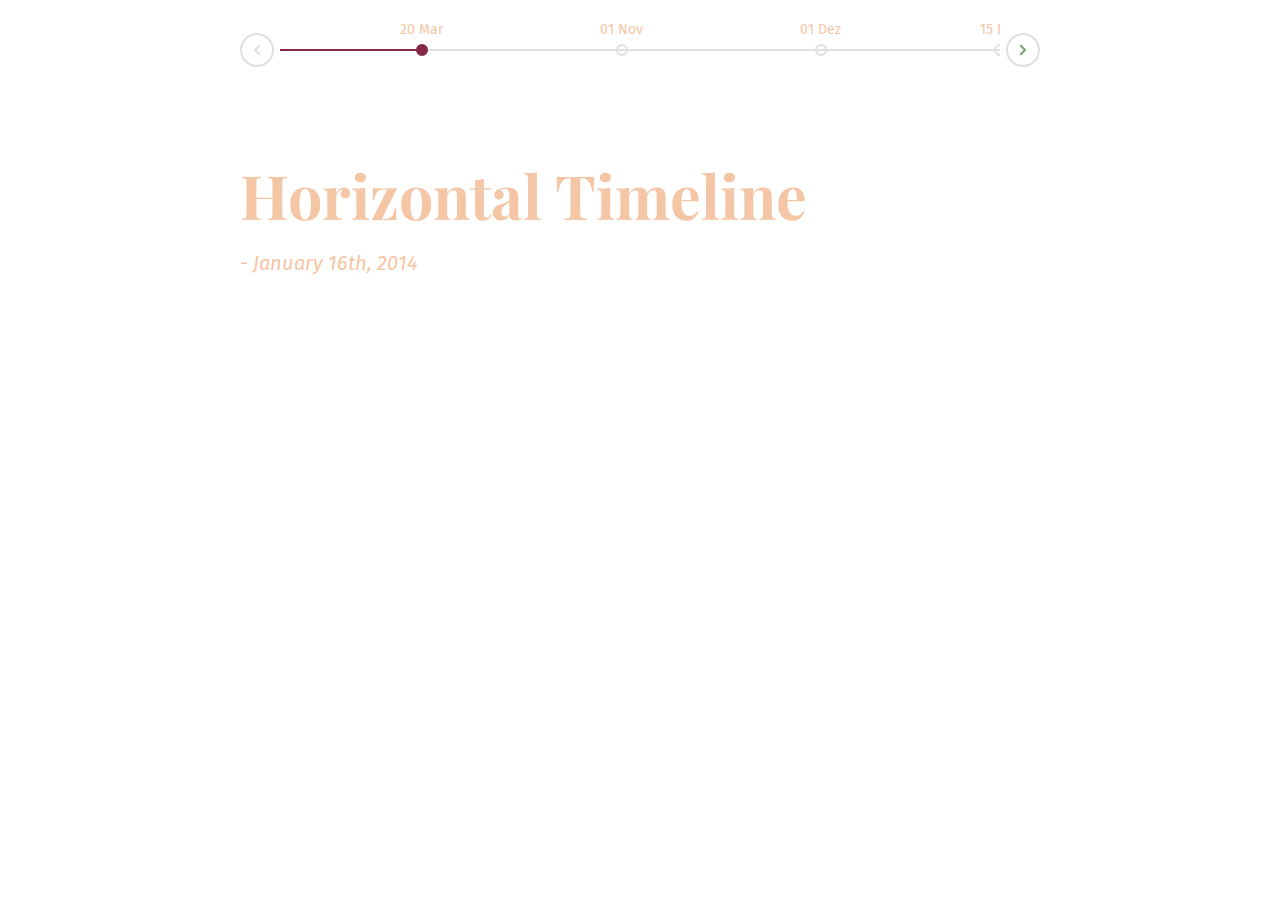
==== commit c0064ba5: "Configurando Timeline 1.0" ====
--- a/timeline/index.html
+++ b/timeline/index.html
@@ -3,6 +3,7 @@
 <head>
   <meta charset="UTF-8">
   <meta name="viewport" content="width=device-width, initial-scale=1">
+  <style type="text/css"></style>
   <script>document.getElementsByTagName("html")[0].className += " js";</script>
   <link rel="stylesheet" href="assets/css/style.css">
   <title>Horizontal Timeline | CodyHouse</title>
@@ -13,17 +14,23 @@
       <div class="cd-h-timeline__dates">
         <div class="cd-h-timeline__line">
           <ol>
-            <li><a href="#0" data-date="16/01/2014" class="cd-h-timeline__date cd-h-timeline__date--selected">16 Jan</a></li>
-            <li><a href="#0" data-date="28/02/2014" class="cd-h-timeline__date">28 Feb</a></li>
-            <li><a href="#0" data-date="20/04/2014" class="cd-h-timeline__date">20 Mar</a></li>
-            <li><a href="#0" data-date="20/05/2014" class="cd-h-timeline__date">20 May</a></li>
-            <li><a href="#0" data-date="09/07/2014" class="cd-h-timeline__date">09 Jul</a></li>
-            <li><a href="#0" data-date="30/08/2014" class="cd-h-timeline__date">30 Aug</a></li>
-            <li><a href="#0" data-date="15/09/2014" class="cd-h-timeline__date">15 Sep</a></li>
-            <li><a href="#0" data-date="01/11/2014" class="cd-h-timeline__date">01 Nov</a></li>
-            <li><a href="#0" data-date="10/12/2014" class="cd-h-timeline__date">10 Dec</a></li>
-            <li><a href="#0" data-date="19/01/2015" class="cd-h-timeline__date">29 Jan</a></li>
-            <li><a href="#0" data-date="03/03/2015" class="cd-h-timeline__date">3 Mar</a></li>
+            <li><a href="#0" data-date="20/03/2016" class="cd-h-timeline__date cd-h-timeline__date--selected">20 Mar</a></li><!-- Eu comecei a gostar -->
+            <li><a href="#0" data-date="01/11/2018" class="cd-h-timeline__date">01 Nov</a></li><!-- Te chamei para dan�a de roda -->
+            <li><a href="#0" data-date="01/12/2018" class="cd-h-timeline__date">01 Dez</a></li><!-- Voc� come�ou a gostar -->
+            <li><a href="#0" data-date="15/12/2018" class="cd-h-timeline__date">15 Dez</a></li><!-- A Casa da Montanha -->
+            <li><a href="#0" data-date="05/05/2019" class="cd-h-timeline__date">05 Maio</a></li><!-- Me Declarei -->
+            <li><a href="#0" data-date="18/07/2019" class="cd-h-timeline__date">18 Jul</a></li><!-- Sua viajem de 15 anos -->
+            <li><a href="#0" data-date="14/10/2019" class="cd-h-timeline__date">14 Out</a></li><!-- Nossa Primeira Dan�a -->
+            <li><a href="#0" data-date="05/05/2020" class="cd-h-timeline__date">05 Maio</a></li><!-- 1 ano de rolo -->
+            <li><a href="#0" data-date="08/03/2020" class="cd-h-timeline__date">08 Mar</a></li><!-- Nossa primeira festa 'Juntos' -->
+            <li><a href="#0" data-date="05/05/2021" class="cd-h-timeline__date">05 Mai</a></li><!-- Pedido de namoro -->
+            <li><a href="#0" data-date="05/06/2021" class="cd-h-timeline__date">05 Jun</a></li><!-- Primeiro Anivers�rio de namoro, Obs: Saimos no dia 13 pra pra�a da liberdade -->
+            <li><a href="#0" data-date="22/06/2021" class="cd-h-timeline__date">22 Jun</a></li><!-- Come�amos a ver Desventuras em S�rie -->
+            <li><a href="#0" data-date="05/07/2021" class="cd-h-timeline__date">05 Jul</a></li><!-- Segundo Anivers�rio de namoro -->
+            <li><a href="#0" data-date="05/08/2021" class="cd-h-timeline__date">05 Ago</a></li><!-- Terceiro Anivers�rio de namoro + Correio elegante no grupo da �rea -->
+            <li><a href="#0" data-date="05/09/2021" class="cd-h-timeline__date">05 Set</a></li><!-- Quarto Anivers�rio de namoro + Piquenique na Pra�a da Liberdade -->
+            <li><a href="#0" data-date="05/10/2021" class="cd-h-timeline__date">03 Out</a></li><!-- Primeiro Cinema Juntos -->
+            <li><a href="#0" data-date="05/10/2021" class="cd-h-timeline__date">05 Out</a></li><!-- 6 m�ses!!! -->
           </ol>
 
           <span class="cd-h-timeline__filling-line" aria-hidden="true"></span>
--- a/timeline/assets/css/style.css
+++ b/timeline/assets/css/style.css
@@ -1 +1 @@
-@import url("https://fonts.googleapis.com/css?family=Playfair+Display:700,900|Fira+Sans:400,400italic");*,*::after,*::before{box-sizing:inherit}*{font:inherit}html,body,div,span,applet,object,iframe,h1,h2,h3,h4,h5,h6,p,blockquote,pre,a,abbr,acronym,address,big,cite,code,del,dfn,em,img,ins,kbd,q,s,samp,small,strike,strong,sub,sup,tt,var,b,u,i,center,dl,dt,dd,ol,ul,li,fieldset,form,label,legend,table,caption,tbody,tfoot,thead,tr,th,td,article,aside,canvas,details,embed,figure,figcaption,footer,header,hgroup,menu,nav,output,ruby,section,summary,time,mark,audio,video,hr{margin:0;padding:0;border:0}html{box-sizing:border-box}body{background-color:hsl(0, 0%, 100%);background-color:var(--color-bg, white)}article,aside,details,figcaption,figure,footer,header,hgroup,menu,nav,section,main,form legend{display:block}ol,ul{list-style:none}blockquote,q{quotes:none}button,input,textarea,select{margin:0}.btn,.form-control,.link,.reset{background-color:transparent;padding:0;border:0;border-radius:0;color:inherit;line-height:inherit;-webkit-appearance:none;-moz-appearance:none;appearance:none}select.form-control::-ms-expand{display:none}textarea{resize:vertical;overflow:auto;vertical-align:top}input::-ms-clear{display:none}table{border-collapse:collapse;border-spacing:0}img,video,svg{max-width:100%}[data-theme]{background-color:hsl(0, 0%, 100%);background-color:var(--color-bg, #fff);color:hsl(240, 4%, 20%);color:var(--color-contrast-high, #313135)}:root{--space-unit:  1em;--space-xxxxs: calc(0.125*var(--space-unit));--space-xxxs:  calc(0.25*var(--space-unit));--space-xxs:   calc(0.375*var(--space-unit));--space-xs:    calc(0.5*var(--space-unit));--space-sm:    calc(0.75*var(--space-unit));--space-md:    calc(1.25*var(--space-unit));--space-lg:    calc(2*var(--space-unit));--space-xl:    calc(3.25*var(--space-unit));--space-xxl:   calc(5.25*var(--space-unit));--space-xxxl:  calc(8.5*var(--space-unit));--space-xxxxl: calc(13.75*var(--space-unit));--component-padding: var(--space-md)}:root{--max-width-xxs: 32rem;--max-width-xs:  38rem;--max-width-sm:  48rem;--max-width-md:  64rem;--max-width-lg:  80rem;--max-width-xl:  90rem;--max-width-xxl: 120rem}.container{width:calc(100% - 1.25em);width:calc(100% - 2*var(--component-padding));margin-left:auto;margin-right:auto}.max-width-xxs{max-width:32rem;max-width:var(--max-width-xxs)}.max-width-xs{max-width:38rem;max-width:var(--max-width-xs)}.max-width-sm{max-width:48rem;max-width:var(--max-width-sm)}.max-width-md{max-width:64rem;max-width:var(--max-width-md)}.max-width-lg{max-width:80rem;max-width:var(--max-width-lg)}.max-width-xl{max-width:90rem;max-width:var(--max-width-xl)}.max-width-xxl{max-width:120rem;max-width:var(--max-width-xxl)}.max-width-adaptive-sm{max-width:38rem;max-width:var(--max-width-xs)}@media (min-width: 64rem){.max-width-adaptive-sm{max-width:48rem;max-width:var(--max-width-sm)}}.max-width-adaptive-md{max-width:38rem;max-width:var(--max-width-xs)}@media (min-width: 64rem){.max-width-adaptive-md{max-width:64rem;max-width:var(--max-width-md)}}.max-width-adaptive,.max-width-adaptive-lg{max-width:38rem;max-width:var(--max-width-xs)}@media (min-width: 64rem){.max-width-adaptive,.max-width-adaptive-lg{max-width:64rem;max-width:var(--max-width-md)}}@media (min-width: 90rem){.max-width-adaptive,.max-width-adaptive-lg{max-width:80rem;max-width:var(--max-width-lg)}}.max-width-adaptive-xl{max-width:38rem;max-width:var(--max-width-xs)}@media (min-width: 64rem){.max-width-adaptive-xl{max-width:64rem;max-width:var(--max-width-md)}}@media (min-width: 90rem){.max-width-adaptive-xl{max-width:90rem;max-width:var(--max-width-xl)}}.grid{--grid-gap: 0px;display:-ms-flexbox;display:flex;-ms-flex-wrap:wrap;flex-wrap:wrap}.grid>*{-ms-flex-preferred-size:100%;flex-basis:100%}[class*="grid-gap"]{margin-bottom:1em * -1;margin-bottom:calc(var(--grid-gap, 1em)*-1);margin-right:1em * -1;margin-right:calc(var(--grid-gap, 1em)*-1)}[class*="grid-gap"]>*{margin-bottom:1em;margin-bottom:var(--grid-gap, 1em);margin-right:1em;margin-right:var(--grid-gap, 1em)}.grid-gap-xxxxs{--grid-gap: var(--space-xxxxs)}.grid-gap-xxxs{--grid-gap: var(--space-xxxs)}.grid-gap-xxs{--grid-gap: var(--space-xxs)}.grid-gap-xs{--grid-gap: var(--space-xs)}.grid-gap-sm{--grid-gap: var(--space-sm)}.grid-gap-md{--grid-gap: var(--space-md)}.grid-gap-lg{--grid-gap: var(--space-lg)}.grid-gap-xl{--grid-gap: var(--space-xl)}.grid-gap-xxl{--grid-gap: var(--space-xxl)}.grid-gap-xxxl{--grid-gap: var(--space-xxxl)}.grid-gap-xxxxl{--grid-gap: var(--space-xxxxl)}.col{-ms-flex-positive:1;flex-grow:1;-ms-flex-preferred-size:0;flex-basis:0;max-width:100%}.col-1{-ms-flex-preferred-size:calc(8.33% - 0.01px - 1em);-ms-flex-preferred-size:calc(8.33% - 0.01px - var(--grid-gap, 1em));flex-basis:calc(8.33% - 0.01px - 1em);flex-basis:calc(8.33% - 0.01px - var(--grid-gap, 1em));max-width:calc(8.33% - 0.01px - 1em);max-width:calc(8.33% - 0.01px - var(--grid-gap, 1em))}.col-2{-ms-flex-preferred-size:calc(16.66% - 0.01px - 1em);-ms-flex-preferred-size:calc(16.66% - 0.01px - var(--grid-gap, 1em));flex-basis:calc(16.66% - 0.01px - 1em);flex-basis:calc(16.66% - 0.01px - var(--grid-gap, 1em));max-width:calc(16.66% - 0.01px - 1em);max-width:calc(16.66% - 0.01px - var(--grid-gap, 1em))}.col-3{-ms-flex-preferred-size:calc(25% - 0.01px - 1em);-ms-flex-preferred-size:calc(25% - 0.01px - var(--grid-gap, 1em));flex-basis:calc(25% - 0.01px - 1em);flex-basis:calc(25% - 0.01px - var(--grid-gap, 1em));max-width:calc(25% - 0.01px - 1em);max-width:calc(25% - 0.01px - var(--grid-gap, 1em))}.col-4{-ms-flex-preferred-size:calc(33.33% - 0.01px - 1em);-ms-flex-preferred-size:calc(33.33% - 0.01px - var(--grid-gap, 1em));flex-basis:calc(33.33% - 0.01px - 1em);flex-basis:calc(33.33% - 0.01px - var(--grid-gap, 1em));max-width:calc(33.33% - 0.01px - 1em);max-width:calc(33.33% - 0.01px - var(--grid-gap, 1em))}.col-5{-ms-flex-preferred-size:calc(41.66% - 0.01px - 1em);-ms-flex-preferred-size:calc(41.66% - 0.01px - var(--grid-gap, 1em));flex-basis:calc(41.66% - 0.01px - 1em);flex-basis:calc(41.66% - 0.01px - var(--grid-gap, 1em));max-width:calc(41.66% - 0.01px - 1em);max-width:calc(41.66% - 0.01px - var(--grid-gap, 1em))}.col-6{-ms-flex-preferred-size:calc(50% - 0.01px - 1em);-ms-flex-preferred-size:calc(50% - 0.01px - var(--grid-gap, 1em));flex-basis:calc(50% - 0.01px - 1em);flex-basis:calc(50% - 0.01px - var(--grid-gap, 1em));max-width:calc(50% - 0.01px - 1em);max-width:calc(50% - 0.01px - var(--grid-gap, 1em))}.col-7{-ms-flex-preferred-size:calc(58.33% - 0.01px - 1em);-ms-flex-preferred-size:calc(58.33% - 0.01px - var(--grid-gap, 1em));flex-basis:calc(58.33% - 0.01px - 1em);flex-basis:calc(58.33% - 0.01px - var(--grid-gap, 1em));max-width:calc(58.33% - 0.01px - 1em);max-width:calc(58.33% - 0.01px - var(--grid-gap, 1em))}.col-8{-ms-flex-preferred-size:calc(66.66% - 0.01px - 1em);-ms-flex-preferred-size:calc(66.66% - 0.01px - var(--grid-gap, 1em));flex-basis:calc(66.66% - 0.01px - 1em);flex-basis:calc(66.66% - 0.01px - var(--grid-gap, 1em));max-width:calc(66.66% - 0.01px - 1em);max-width:calc(66.66% - 0.01px - var(--grid-gap, 1em))}.col-9{-ms-flex-preferred-size:calc(75% - 0.01px - 1em);-ms-flex-preferred-size:calc(75% - 0.01px - var(--grid-gap, 1em));flex-basis:calc(75% - 0.01px - 1em);flex-basis:calc(75% - 0.01px - var(--grid-gap, 1em));max-width:calc(75% - 0.01px - 1em);max-width:calc(75% - 0.01px - var(--grid-gap, 1em))}.col-10{-ms-flex-preferred-size:calc(83.33% - 0.01px - 1em);-ms-flex-preferred-size:calc(83.33% - 0.01px - var(--grid-gap, 1em));flex-basis:calc(83.33% - 0.01px - 1em);flex-basis:calc(83.33% - 0.01px - var(--grid-gap, 1em));max-width:calc(83.33% - 0.01px - 1em);max-width:calc(83.33% - 0.01px - var(--grid-gap, 1em))}.col-11{-ms-flex-preferred-size:calc(91.66% - 0.01px - 1em);-ms-flex-preferred-size:calc(91.66% - 0.01px - var(--grid-gap, 1em));flex-basis:calc(91.66% - 0.01px - 1em);flex-basis:calc(91.66% - 0.01px - var(--grid-gap, 1em));max-width:calc(91.66% - 0.01px - 1em);max-width:calc(91.66% - 0.01px - var(--grid-gap, 1em))}.col-12{-ms-flex-preferred-size:calc(100% - 0.01px - 1em);-ms-flex-preferred-size:calc(100% - 0.01px - var(--grid-gap, 1em));flex-basis:calc(100% - 0.01px - 1em);flex-basis:calc(100% - 0.01px - var(--grid-gap, 1em));max-width:calc(100% - 0.01px - 1em);max-width:calc(100% - 0.01px - var(--grid-gap, 1em))}@media (min-width: 32rem){.col\@xs{-ms-flex-positive:1;flex-grow:1;-ms-flex-preferred-size:0;flex-basis:0;max-width:100%}.col-1\@xs{-ms-flex-preferred-size:calc(8.33% - 0.01px - 1em);-ms-flex-preferred-size:calc(8.33% - 0.01px - var(--grid-gap, 1em));flex-basis:calc(8.33% - 0.01px - 1em);flex-basis:calc(8.33% - 0.01px - var(--grid-gap, 1em));max-width:calc(8.33% - 0.01px - 1em);max-width:calc(8.33% - 0.01px - var(--grid-gap, 1em))}.col-2\@xs{-ms-flex-preferred-size:calc(16.66% - 0.01px - 1em);-ms-flex-preferred-size:calc(16.66% - 0.01px - var(--grid-gap, 1em));flex-basis:calc(16.66% - 0.01px - 1em);flex-basis:calc(16.66% - 0.01px - var(--grid-gap, 1em));max-width:calc(16.66% - 0.01px - 1em);max-width:calc(16.66% - 0.01px - var(--grid-gap, 1em))}.col-3\@xs{-ms-flex-preferred-size:calc(25% - 0.01px - 1em);-ms-flex-preferred-size:calc(25% - 0.01px - var(--grid-gap, 1em));flex-basis:calc(25% - 0.01px - 1em);flex-basis:calc(25% - 0.01px - var(--grid-gap, 1em));max-width:calc(25% - 0.01px - 1em);max-width:calc(25% - 0.01px - var(--grid-gap, 1em))}.col-4\@xs{-ms-flex-preferred-size:calc(33.33% - 0.01px - 1em);-ms-flex-preferred-size:calc(33.33% - 0.01px - var(--grid-gap, 1em));flex-basis:calc(33.33% - 0.01px - 1em);flex-basis:calc(33.33% - 0.01px - var(--grid-gap, 1em));max-width:calc(33.33% - 0.01px - 1em);max-width:calc(33.33% - 0.01px - var(--grid-gap, 1em))}.col-5\@xs{-ms-flex-preferred-size:calc(41.66% - 0.01px - 1em);-ms-flex-preferred-size:calc(41.66% - 0.01px - var(--grid-gap, 1em));flex-basis:calc(41.66% - 0.01px - 1em);flex-basis:calc(41.66% - 0.01px - var(--grid-gap, 1em));max-width:calc(41.66% - 0.01px - 1em);max-width:calc(41.66% - 0.01px - var(--grid-gap, 1em))}.col-6\@xs{-ms-flex-preferred-size:calc(50% - 0.01px - 1em);-ms-flex-preferred-size:calc(50% - 0.01px - var(--grid-gap, 1em));flex-basis:calc(50% - 0.01px - 1em);flex-basis:calc(50% - 0.01px - var(--grid-gap, 1em));max-width:calc(50% - 0.01px - 1em);max-width:calc(50% - 0.01px - var(--grid-gap, 1em))}.col-7\@xs{-ms-flex-preferred-size:calc(58.33% - 0.01px - 1em);-ms-flex-preferred-size:calc(58.33% - 0.01px - var(--grid-gap, 1em));flex-basis:calc(58.33% - 0.01px - 1em);flex-basis:calc(58.33% - 0.01px - var(--grid-gap, 1em));max-width:calc(58.33% - 0.01px - 1em);max-width:calc(58.33% - 0.01px - var(--grid-gap, 1em))}.col-8\@xs{-ms-flex-preferred-size:calc(66.66% - 0.01px - 1em);-ms-flex-preferred-size:calc(66.66% - 0.01px - var(--grid-gap, 1em));flex-basis:calc(66.66% - 0.01px - 1em);flex-basis:calc(66.66% - 0.01px - var(--grid-gap, 1em));max-width:calc(66.66% - 0.01px - 1em);max-width:calc(66.66% - 0.01px - var(--grid-gap, 1em))}.col-9\@xs{-ms-flex-preferred-size:calc(75% - 0.01px - 1em);-ms-flex-preferred-size:calc(75% - 0.01px - var(--grid-gap, 1em));flex-basis:calc(75% - 0.01px - 1em);flex-basis:calc(75% - 0.01px - var(--grid-gap, 1em));max-width:calc(75% - 0.01px - 1em);max-width:calc(75% - 0.01px - var(--grid-gap, 1em))}.col-10\@xs{-ms-flex-preferred-size:calc(83.33% - 0.01px - 1em);-ms-flex-preferred-size:calc(83.33% - 0.01px - var(--grid-gap, 1em));flex-basis:calc(83.33% - 0.01px - 1em);flex-basis:calc(83.33% - 0.01px - var(--grid-gap, 1em));max-width:calc(83.33% - 0.01px - 1em);max-width:calc(83.33% - 0.01px - var(--grid-gap, 1em))}.col-11\@xs{-ms-flex-preferred-size:calc(91.66% - 0.01px - 1em);-ms-flex-preferred-size:calc(91.66% - 0.01px - var(--grid-gap, 1em));flex-basis:calc(91.66% - 0.01px - 1em);flex-basis:calc(91.66% - 0.01px - var(--grid-gap, 1em));max-width:calc(91.66% - 0.01px - 1em);max-width:calc(91.66% - 0.01px - var(--grid-gap, 1em))}.col-12\@xs{-ms-flex-preferred-size:calc(100% - 0.01px - 1em);-ms-flex-preferred-size:calc(100% - 0.01px - var(--grid-gap, 1em));flex-basis:calc(100% - 0.01px - 1em);flex-basis:calc(100% - 0.01px - var(--grid-gap, 1em));max-width:calc(100% - 0.01px - 1em);max-width:calc(100% - 0.01px - var(--grid-gap, 1em))}}@media (min-width: 48rem){.col\@sm{-ms-flex-positive:1;flex-grow:1;-ms-flex-preferred-size:0;flex-basis:0;max-width:100%}.col-1\@sm{-ms-flex-preferred-size:calc(8.33% - 0.01px - 1em);-ms-flex-preferred-size:calc(8.33% - 0.01px - var(--grid-gap, 1em));flex-basis:calc(8.33% - 0.01px - 1em);flex-basis:calc(8.33% - 0.01px - var(--grid-gap, 1em));max-width:calc(8.33% - 0.01px - 1em);max-width:calc(8.33% - 0.01px - var(--grid-gap, 1em))}.col-2\@sm{-ms-flex-preferred-size:calc(16.66% - 0.01px - 1em);-ms-flex-preferred-size:calc(16.66% - 0.01px - var(--grid-gap, 1em));flex-basis:calc(16.66% - 0.01px - 1em);flex-basis:calc(16.66% - 0.01px - var(--grid-gap, 1em));max-width:calc(16.66% - 0.01px - 1em);max-width:calc(16.66% - 0.01px - var(--grid-gap, 1em))}.col-3\@sm{-ms-flex-preferred-size:calc(25% - 0.01px - 1em);-ms-flex-preferred-size:calc(25% - 0.01px - var(--grid-gap, 1em));flex-basis:calc(25% - 0.01px - 1em);flex-basis:calc(25% - 0.01px - var(--grid-gap, 1em));max-width:calc(25% - 0.01px - 1em);max-width:calc(25% - 0.01px - var(--grid-gap, 1em))}.col-4\@sm{-ms-flex-preferred-size:calc(33.33% - 0.01px - 1em);-ms-flex-preferred-size:calc(33.33% - 0.01px - var(--grid-gap, 1em));flex-basis:calc(33.33% - 0.01px - 1em);flex-basis:calc(33.33% - 0.01px - var(--grid-gap, 1em));max-width:calc(33.33% - 0.01px - 1em);max-width:calc(33.33% - 0.01px - var(--grid-gap, 1em))}.col-5\@sm{-ms-flex-preferred-size:calc(41.66% - 0.01px - 1em);-ms-flex-preferred-size:calc(41.66% - 0.01px - var(--grid-gap, 1em));flex-basis:calc(41.66% - 0.01px - 1em);flex-basis:calc(41.66% - 0.01px - var(--grid-gap, 1em));max-width:calc(41.66% - 0.01px - 1em);max-width:calc(41.66% - 0.01px - var(--grid-gap, 1em))}.col-6\@sm{-ms-flex-preferred-size:calc(50% - 0.01px - 1em);-ms-flex-preferred-size:calc(50% - 0.01px - var(--grid-gap, 1em));flex-basis:calc(50% - 0.01px - 1em);flex-basis:calc(50% - 0.01px - var(--grid-gap, 1em));max-width:calc(50% - 0.01px - 1em);max-width:calc(50% - 0.01px - var(--grid-gap, 1em))}.col-7\@sm{-ms-flex-preferred-size:calc(58.33% - 0.01px - 1em);-ms-flex-preferred-size:calc(58.33% - 0.01px - var(--grid-gap, 1em));flex-basis:calc(58.33% - 0.01px - 1em);flex-basis:calc(58.33% - 0.01px - var(--grid-gap, 1em));max-width:calc(58.33% - 0.01px - 1em);max-width:calc(58.33% - 0.01px - var(--grid-gap, 1em))}.col-8\@sm{-ms-flex-preferred-size:calc(66.66% - 0.01px - 1em);-ms-flex-preferred-size:calc(66.66% - 0.01px - var(--grid-gap, 1em));flex-basis:calc(66.66% - 0.01px - 1em);flex-basis:calc(66.66% - 0.01px - var(--grid-gap, 1em));max-width:calc(66.66% - 0.01px - 1em);max-width:calc(66.66% - 0.01px - var(--grid-gap, 1em))}.col-9\@sm{-ms-flex-preferred-size:calc(75% - 0.01px - 1em);-ms-flex-preferred-size:calc(75% - 0.01px - var(--grid-gap, 1em));flex-basis:calc(75% - 0.01px - 1em);flex-basis:calc(75% - 0.01px - var(--grid-gap, 1em));max-width:calc(75% - 0.01px - 1em);max-width:calc(75% - 0.01px - var(--grid-gap, 1em))}.col-10\@sm{-ms-flex-preferred-size:calc(83.33% - 0.01px - 1em);-ms-flex-preferred-size:calc(83.33% - 0.01px - var(--grid-gap, 1em));flex-basis:calc(83.33% - 0.01px - 1em);flex-basis:calc(83.33% - 0.01px - var(--grid-gap, 1em));max-width:calc(83.33% - 0.01px - 1em);max-width:calc(83.33% - 0.01px - var(--grid-gap, 1em))}.col-11\@sm{-ms-flex-preferred-size:calc(91.66% - 0.01px - 1em);-ms-flex-preferred-size:calc(91.66% - 0.01px - var(--grid-gap, 1em));flex-basis:calc(91.66% - 0.01px - 1em);flex-basis:calc(91.66% - 0.01px - var(--grid-gap, 1em));max-width:calc(91.66% - 0.01px - 1em);max-width:calc(91.66% - 0.01px - var(--grid-gap, 1em))}.col-12\@sm{-ms-flex-preferred-size:calc(100% - 0.01px - 1em);-ms-flex-preferred-size:calc(100% - 0.01px - var(--grid-gap, 1em));flex-basis:calc(100% - 0.01px - 1em);flex-basis:calc(100% - 0.01px - var(--grid-gap, 1em));max-width:calc(100% - 0.01px - 1em);max-width:calc(100% - 0.01px - var(--grid-gap, 1em))}}@media (min-width: 64rem){.col\@md{-ms-flex-positive:1;flex-grow:1;-ms-flex-preferred-size:0;flex-basis:0;max-width:100%}.col-1\@md{-ms-flex-preferred-size:calc(8.33% - 0.01px - 1em);-ms-flex-preferred-size:calc(8.33% - 0.01px - var(--grid-gap, 1em));flex-basis:calc(8.33% - 0.01px - 1em);flex-basis:calc(8.33% - 0.01px - var(--grid-gap, 1em));max-width:calc(8.33% - 0.01px - 1em);max-width:calc(8.33% - 0.01px - var(--grid-gap, 1em))}.col-2\@md{-ms-flex-preferred-size:calc(16.66% - 0.01px - 1em);-ms-flex-preferred-size:calc(16.66% - 0.01px - var(--grid-gap, 1em));flex-basis:calc(16.66% - 0.01px - 1em);flex-basis:calc(16.66% - 0.01px - var(--grid-gap, 1em));max-width:calc(16.66% - 0.01px - 1em);max-width:calc(16.66% - 0.01px - var(--grid-gap, 1em))}.col-3\@md{-ms-flex-preferred-size:calc(25% - 0.01px - 1em);-ms-flex-preferred-size:calc(25% - 0.01px - var(--grid-gap, 1em));flex-basis:calc(25% - 0.01px - 1em);flex-basis:calc(25% - 0.01px - var(--grid-gap, 1em));max-width:calc(25% - 0.01px - 1em);max-width:calc(25% - 0.01px - var(--grid-gap, 1em))}.col-4\@md{-ms-flex-preferred-size:calc(33.33% - 0.01px - 1em);-ms-flex-preferred-size:calc(33.33% - 0.01px - var(--grid-gap, 1em));flex-basis:calc(33.33% - 0.01px - 1em);flex-basis:calc(33.33% - 0.01px - var(--grid-gap, 1em));max-width:calc(33.33% - 0.01px - 1em);max-width:calc(33.33% - 0.01px - var(--grid-gap, 1em))}.col-5\@md{-ms-flex-preferred-size:calc(41.66% - 0.01px - 1em);-ms-flex-preferred-size:calc(41.66% - 0.01px - var(--grid-gap, 1em));flex-basis:calc(41.66% - 0.01px - 1em);flex-basis:calc(41.66% - 0.01px - var(--grid-gap, 1em));max-width:calc(41.66% - 0.01px - 1em);max-width:calc(41.66% - 0.01px - var(--grid-gap, 1em))}.col-6\@md{-ms-flex-preferred-size:calc(50% - 0.01px - 1em);-ms-flex-preferred-size:calc(50% - 0.01px - var(--grid-gap, 1em));flex-basis:calc(50% - 0.01px - 1em);flex-basis:calc(50% - 0.01px - var(--grid-gap, 1em));max-width:calc(50% - 0.01px - 1em);max-width:calc(50% - 0.01px - var(--grid-gap, 1em))}.col-7\@md{-ms-flex-preferred-size:calc(58.33% - 0.01px - 1em);-ms-flex-preferred-size:calc(58.33% - 0.01px - var(--grid-gap, 1em));flex-basis:calc(58.33% - 0.01px - 1em);flex-basis:calc(58.33% - 0.01px - var(--grid-gap, 1em));max-width:calc(58.33% - 0.01px - 1em);max-width:calc(58.33% - 0.01px - var(--grid-gap, 1em))}.col-8\@md{-ms-flex-preferred-size:calc(66.66% - 0.01px - 1em);-ms-flex-preferred-size:calc(66.66% - 0.01px - var(--grid-gap, 1em));flex-basis:calc(66.66% - 0.01px - 1em);flex-basis:calc(66.66% - 0.01px - var(--grid-gap, 1em));max-width:calc(66.66% - 0.01px - 1em);max-width:calc(66.66% - 0.01px - var(--grid-gap, 1em))}.col-9\@md{-ms-flex-preferred-size:calc(75% - 0.01px - 1em);-ms-flex-preferred-size:calc(75% - 0.01px - var(--grid-gap, 1em));flex-basis:calc(75% - 0.01px - 1em);flex-basis:calc(75% - 0.01px - var(--grid-gap, 1em));max-width:calc(75% - 0.01px - 1em);max-width:calc(75% - 0.01px - var(--grid-gap, 1em))}.col-10\@md{-ms-flex-preferred-size:calc(83.33% - 0.01px - 1em);-ms-flex-preferred-size:calc(83.33% - 0.01px - var(--grid-gap, 1em));flex-basis:calc(83.33% - 0.01px - 1em);flex-basis:calc(83.33% - 0.01px - var(--grid-gap, 1em));max-width:calc(83.33% - 0.01px - 1em);max-width:calc(83.33% - 0.01px - var(--grid-gap, 1em))}.col-11\@md{-ms-flex-preferred-size:calc(91.66% - 0.01px - 1em);-ms-flex-preferred-size:calc(91.66% - 0.01px - var(--grid-gap, 1em));flex-basis:calc(91.66% - 0.01px - 1em);flex-basis:calc(91.66% - 0.01px - var(--grid-gap, 1em));max-width:calc(91.66% - 0.01px - 1em);max-width:calc(91.66% - 0.01px - var(--grid-gap, 1em))}.col-12\@md{-ms-flex-preferred-size:calc(100% - 0.01px - 1em);-ms-flex-preferred-size:calc(100% - 0.01px - var(--grid-gap, 1em));flex-basis:calc(100% - 0.01px - 1em);flex-basis:calc(100% - 0.01px - var(--grid-gap, 1em));max-width:calc(100% - 0.01px - 1em);max-width:calc(100% - 0.01px - var(--grid-gap, 1em))}}@media (min-width: 80rem){.col\@lg{-ms-flex-positive:1;flex-grow:1;-ms-flex-preferred-size:0;flex-basis:0;max-width:100%}.col-1\@lg{-ms-flex-preferred-size:calc(8.33% - 0.01px - 1em);-ms-flex-preferred-size:calc(8.33% - 0.01px - var(--grid-gap, 1em));flex-basis:calc(8.33% - 0.01px - 1em);flex-basis:calc(8.33% - 0.01px - var(--grid-gap, 1em));max-width:calc(8.33% - 0.01px - 1em);max-width:calc(8.33% - 0.01px - var(--grid-gap, 1em))}.col-2\@lg{-ms-flex-preferred-size:calc(16.66% - 0.01px - 1em);-ms-flex-preferred-size:calc(16.66% - 0.01px - var(--grid-gap, 1em));flex-basis:calc(16.66% - 0.01px - 1em);flex-basis:calc(16.66% - 0.01px - var(--grid-gap, 1em));max-width:calc(16.66% - 0.01px - 1em);max-width:calc(16.66% - 0.01px - var(--grid-gap, 1em))}.col-3\@lg{-ms-flex-preferred-size:calc(25% - 0.01px - 1em);-ms-flex-preferred-size:calc(25% - 0.01px - var(--grid-gap, 1em));flex-basis:calc(25% - 0.01px - 1em);flex-basis:calc(25% - 0.01px - var(--grid-gap, 1em));max-width:calc(25% - 0.01px - 1em);max-width:calc(25% - 0.01px - var(--grid-gap, 1em))}.col-4\@lg{-ms-flex-preferred-size:calc(33.33% - 0.01px - 1em);-ms-flex-preferred-size:calc(33.33% - 0.01px - var(--grid-gap, 1em));flex-basis:calc(33.33% - 0.01px - 1em);flex-basis:calc(33.33% - 0.01px - var(--grid-gap, 1em));max-width:calc(33.33% - 0.01px - 1em);max-width:calc(33.33% - 0.01px - var(--grid-gap, 1em))}.col-5\@lg{-ms-flex-preferred-size:calc(41.66% - 0.01px - 1em);-ms-flex-preferred-size:calc(41.66% - 0.01px - var(--grid-gap, 1em));flex-basis:calc(41.66% - 0.01px - 1em);flex-basis:calc(41.66% - 0.01px - var(--grid-gap, 1em));max-width:calc(41.66% - 0.01px - 1em);max-width:calc(41.66% - 0.01px - var(--grid-gap, 1em))}.col-6\@lg{-ms-flex-preferred-size:calc(50% - 0.01px - 1em);-ms-flex-preferred-size:calc(50% - 0.01px - var(--grid-gap, 1em));flex-basis:calc(50% - 0.01px - 1em);flex-basis:calc(50% - 0.01px - var(--grid-gap, 1em));max-width:calc(50% - 0.01px - 1em);max-width:calc(50% - 0.01px - var(--grid-gap, 1em))}.col-7\@lg{-ms-flex-preferred-size:calc(58.33% - 0.01px - 1em);-ms-flex-preferred-size:calc(58.33% - 0.01px - var(--grid-gap, 1em));flex-basis:calc(58.33% - 0.01px - 1em);flex-basis:calc(58.33% - 0.01px - var(--grid-gap, 1em));max-width:calc(58.33% - 0.01px - 1em);max-width:calc(58.33% - 0.01px - var(--grid-gap, 1em))}.col-8\@lg{-ms-flex-preferred-size:calc(66.66% - 0.01px - 1em);-ms-flex-preferred-size:calc(66.66% - 0.01px - var(--grid-gap, 1em));flex-basis:calc(66.66% - 0.01px - 1em);flex-basis:calc(66.66% - 0.01px - var(--grid-gap, 1em));max-width:calc(66.66% - 0.01px - 1em);max-width:calc(66.66% - 0.01px - var(--grid-gap, 1em))}.col-9\@lg{-ms-flex-preferred-size:calc(75% - 0.01px - 1em);-ms-flex-preferred-size:calc(75% - 0.01px - var(--grid-gap, 1em));flex-basis:calc(75% - 0.01px - 1em);flex-basis:calc(75% - 0.01px - var(--grid-gap, 1em));max-width:calc(75% - 0.01px - 1em);max-width:calc(75% - 0.01px - var(--grid-gap, 1em))}.col-10\@lg{-ms-flex-preferred-size:calc(83.33% - 0.01px - 1em);-ms-flex-preferred-size:calc(83.33% - 0.01px - var(--grid-gap, 1em));flex-basis:calc(83.33% - 0.01px - 1em);flex-basis:calc(83.33% - 0.01px - var(--grid-gap, 1em));max-width:calc(83.33% - 0.01px - 1em);max-width:calc(83.33% - 0.01px - var(--grid-gap, 1em))}.col-11\@lg{-ms-flex-preferred-size:calc(91.66% - 0.01px - 1em);-ms-flex-preferred-size:calc(91.66% - 0.01px - var(--grid-gap, 1em));flex-basis:calc(91.66% - 0.01px - 1em);flex-basis:calc(91.66% - 0.01px - var(--grid-gap, 1em));max-width:calc(91.66% - 0.01px - 1em);max-width:calc(91.66% - 0.01px - var(--grid-gap, 1em))}.col-12\@lg{-ms-flex-preferred-size:calc(100% - 0.01px - 1em);-ms-flex-preferred-size:calc(100% - 0.01px - var(--grid-gap, 1em));flex-basis:calc(100% - 0.01px - 1em);flex-basis:calc(100% - 0.01px - var(--grid-gap, 1em));max-width:calc(100% - 0.01px - 1em);max-width:calc(100% - 0.01px - var(--grid-gap, 1em))}}@media (min-width: 90rem){.col\@xl{-ms-flex-positive:1;flex-grow:1;-ms-flex-preferred-size:0;flex-basis:0;max-width:100%}.col-1\@xl{-ms-flex-preferred-size:calc(8.33% - 0.01px - 1em);-ms-flex-preferred-size:calc(8.33% - 0.01px - var(--grid-gap, 1em));flex-basis:calc(8.33% - 0.01px - 1em);flex-basis:calc(8.33% - 0.01px - var(--grid-gap, 1em));max-width:calc(8.33% - 0.01px - 1em);max-width:calc(8.33% - 0.01px - var(--grid-gap, 1em))}.col-2\@xl{-ms-flex-preferred-size:calc(16.66% - 0.01px - 1em);-ms-flex-preferred-size:calc(16.66% - 0.01px - var(--grid-gap, 1em));flex-basis:calc(16.66% - 0.01px - 1em);flex-basis:calc(16.66% - 0.01px - var(--grid-gap, 1em));max-width:calc(16.66% - 0.01px - 1em);max-width:calc(16.66% - 0.01px - var(--grid-gap, 1em))}.col-3\@xl{-ms-flex-preferred-size:calc(25% - 0.01px - 1em);-ms-flex-preferred-size:calc(25% - 0.01px - var(--grid-gap, 1em));flex-basis:calc(25% - 0.01px - 1em);flex-basis:calc(25% - 0.01px - var(--grid-gap, 1em));max-width:calc(25% - 0.01px - 1em);max-width:calc(25% - 0.01px - var(--grid-gap, 1em))}.col-4\@xl{-ms-flex-preferred-size:calc(33.33% - 0.01px - 1em);-ms-flex-preferred-size:calc(33.33% - 0.01px - var(--grid-gap, 1em));flex-basis:calc(33.33% - 0.01px - 1em);flex-basis:calc(33.33% - 0.01px - var(--grid-gap, 1em));max-width:calc(33.33% - 0.01px - 1em);max-width:calc(33.33% - 0.01px - var(--grid-gap, 1em))}.col-5\@xl{-ms-flex-preferred-size:calc(41.66% - 0.01px - 1em);-ms-flex-preferred-size:calc(41.66% - 0.01px - var(--grid-gap, 1em));flex-basis:calc(41.66% - 0.01px - 1em);flex-basis:calc(41.66% - 0.01px - var(--grid-gap, 1em));max-width:calc(41.66% - 0.01px - 1em);max-width:calc(41.66% - 0.01px - var(--grid-gap, 1em))}.col-6\@xl{-ms-flex-preferred-size:calc(50% - 0.01px - 1em);-ms-flex-preferred-size:calc(50% - 0.01px - var(--grid-gap, 1em));flex-basis:calc(50% - 0.01px - 1em);flex-basis:calc(50% - 0.01px - var(--grid-gap, 1em));max-width:calc(50% - 0.01px - 1em);max-width:calc(50% - 0.01px - var(--grid-gap, 1em))}.col-7\@xl{-ms-flex-preferred-size:calc(58.33% - 0.01px - 1em);-ms-flex-preferred-size:calc(58.33% - 0.01px - var(--grid-gap, 1em));flex-basis:calc(58.33% - 0.01px - 1em);flex-basis:calc(58.33% - 0.01px - var(--grid-gap, 1em));max-width:calc(58.33% - 0.01px - 1em);max-width:calc(58.33% - 0.01px - var(--grid-gap, 1em))}.col-8\@xl{-ms-flex-preferred-size:calc(66.66% - 0.01px - 1em);-ms-flex-preferred-size:calc(66.66% - 0.01px - var(--grid-gap, 1em));flex-basis:calc(66.66% - 0.01px - 1em);flex-basis:calc(66.66% - 0.01px - var(--grid-gap, 1em));max-width:calc(66.66% - 0.01px - 1em);max-width:calc(66.66% - 0.01px - var(--grid-gap, 1em))}.col-9\@xl{-ms-flex-preferred-size:calc(75% - 0.01px - 1em);-ms-flex-preferred-size:calc(75% - 0.01px - var(--grid-gap, 1em));flex-basis:calc(75% - 0.01px - 1em);flex-basis:calc(75% - 0.01px - var(--grid-gap, 1em));max-width:calc(75% - 0.01px - 1em);max-width:calc(75% - 0.01px - var(--grid-gap, 1em))}.col-10\@xl{-ms-flex-preferred-size:calc(83.33% - 0.01px - 1em);-ms-flex-preferred-size:calc(83.33% - 0.01px - var(--grid-gap, 1em));flex-basis:calc(83.33% - 0.01px - 1em);flex-basis:calc(83.33% - 0.01px - var(--grid-gap, 1em));max-width:calc(83.33% - 0.01px - 1em);max-width:calc(83.33% - 0.01px - var(--grid-gap, 1em))}.col-11\@xl{-ms-flex-preferred-size:calc(91.66% - 0.01px - 1em);-ms-flex-preferred-size:calc(91.66% - 0.01px - var(--grid-gap, 1em));flex-basis:calc(91.66% - 0.01px - 1em);flex-basis:calc(91.66% - 0.01px - var(--grid-gap, 1em));max-width:calc(91.66% - 0.01px - 1em);max-width:calc(91.66% - 0.01px - var(--grid-gap, 1em))}.col-12\@xl{-ms-flex-preferred-size:calc(100% - 0.01px - 1em);-ms-flex-preferred-size:calc(100% - 0.01px - var(--grid-gap, 1em));flex-basis:calc(100% - 0.01px - 1em);flex-basis:calc(100% - 0.01px - var(--grid-gap, 1em));max-width:calc(100% - 0.01px - 1em);max-width:calc(100% - 0.01px - var(--grid-gap, 1em))}}:root{--radius-sm: calc(var(--radius, 0.25em)/2);--radius-md: var(--radius, 0.25em);--radius-lg: calc(var(--radius, 0.25em)*2);--shadow-sm: 0 1px 2px rgba(0, 0, 0, .085), 0 1px 8px rgba(0, 0, 0, .1);--shadow-md: 0 1px 8px rgba(0, 0, 0, .1), 0 8px 24px rgba(0, 0, 0, .15);--shadow-lg: 0 1px 8px rgba(0, 0, 0, .1), 0 16px 48px rgba(0, 0, 0, .1), 0 24px 60px rgba(0, 0, 0, .1);--bounce: cubic-bezier(0.175, 0.885, 0.32, 1.275);--ease-in-out: cubic-bezier(0.645, 0.045, 0.355, 1);--ease-in: cubic-bezier(0.55, 0.055, 0.675, 0.19);--ease-out: cubic-bezier(0.215, 0.61, 0.355, 1)}:root{--body-line-height: 1.4;--heading-line-height: 1.2}body{font-size:1em;font-size:var(--text-base-size, 1em);font-family:'Fira Sans', sans-serif;font-family:var(--font-primary, sans-serif);color:hsl(240, 4%, 20%);color:var(--color-contrast-high, #313135)}h1,h2,h3,h4{color:hsl(240, 8%, 12%);color:var(--color-contrast-higher, #1c1c21);line-height:1.2;line-height:var(--heading-line-height, 1.2)}.text-xxxl{font-size:2.48832em;font-size:var(--text-xxxl, 2.488em)}h1,.text-xxl{font-size:2.0736em;font-size:var(--text-xxl, 2.074em)}h2,.text-xl{font-size:1.728em;font-size:var(--text-xl, 1.728em)}h3,.text-lg{font-size:1.44em;font-size:var(--text-lg, 1.44em)}h4,.text-md{font-size:1.2em;font-size:var(--text-md, 1.2em)}small,.text-sm{font-size:0.83333em;font-size:var(--text-sm, 0.833em)}.text-xs{font-size:0.69444em;font-size:var(--text-xs, 0.694em)}a,.link{color:hsl(220, 90%, 56%);color:var(--color-primary, #2a6df4);text-decoration:underline}strong,.text-bold{font-weight:bold}s{text-decoration:line-through}u,.text-underline{text-decoration:underline}.text-component{--component-body-line-height: calc(var(--body-line-height)*var(--line-height-multiplier, 1));--component-heading-line-height: calc(var(--heading-line-height)*var(--line-height-multiplier, 1))}.text-component h1,.text-component h2,.text-component h3,.text-component h4{line-height:1.2;line-height:var(--component-heading-line-height, 1.2);margin-bottom:0.25em;margin-bottom:calc(var(--space-xxxs)*var(--text-vspace-multiplier, 1))}.text-component h2,.text-component h3,.text-component h4{margin-top:0.75em;margin-top:calc(var(--space-sm)*var(--text-vspace-multiplier, 1))}.text-component p,.text-component blockquote,.text-component ul li,.text-component ol li{line-height:1.4;line-height:var(--component-body-line-height)}.text-component ul,.text-component ol,.text-component p,.text-component blockquote,.text-component .text-component__block{margin-bottom:0.75em;margin-bottom:calc(var(--space-sm)*var(--text-vspace-multiplier, 1))}.text-component ul,.text-component ol{padding-left:1em}.text-component ul{list-style-type:disc}.text-component ol{list-style-type:decimal}.text-component img{display:block;margin:0 auto}.text-component figcaption{text-align:center;margin-top:0.5em;margin-top:var(--space-xs)}.text-component em{font-style:italic}.text-component hr{margin-top:2em;margin-top:calc(var(--space-lg)*var(--text-vspace-multiplier, 1));margin-bottom:2em;margin-bottom:calc(var(--space-lg)*var(--text-vspace-multiplier, 1));margin-left:auto;margin-right:auto}.text-component>*:first-child{margin-top:0}.text-component>*:last-child{margin-bottom:0}.text-component__block--full-width{width:100vw;margin-left:calc(50% - 50vw)}@media (min-width: 48rem){.text-component__block--left,.text-component__block--right{width:45%}.text-component__block--left img,.text-component__block--right img{width:100%}.text-component__block--left{float:left;margin-right:0.75em;margin-right:calc(var(--space-sm)*var(--text-vspace-multiplier, 1))}.text-component__block--right{float:right;margin-left:0.75em;margin-left:calc(var(--space-sm)*var(--text-vspace-multiplier, 1))}}@media (min-width: 90rem){.text-component__block--outset{width:calc(100% + 10.5em);width:calc(100% + 2*var(--space-xxl))}.text-component__block--outset img{width:100%}.text-component__block--outset:not(.text-component__block--right){margin-left:-5.25em;margin-left:calc(-1*var(--space-xxl))}.text-component__block--left,.text-component__block--right{width:50%}.text-component__block--right.text-component__block--outset{margin-right:-5.25em;margin-right:calc(-1*var(--space-xxl))}}:root{--icon-xxs: 12px;--icon-xs:  16px;--icon-sm:  24px;--icon-md:  32px;--icon-lg:  48px;--icon-xl:  64px;--icon-xxl: 128px}.icon{display:inline-block;color:inherit;fill:currentColor;height:1em;width:1em;line-height:1;-ms-flex-negative:0;flex-shrink:0}.icon--xxs{font-size:12px;font-size:var(--icon-xxs)}.icon--xs{font-size:16px;font-size:var(--icon-xs)}.icon--sm{font-size:24px;font-size:var(--icon-sm)}.icon--md{font-size:32px;font-size:var(--icon-md)}.icon--lg{font-size:48px;font-size:var(--icon-lg)}.icon--xl{font-size:64px;font-size:var(--icon-xl)}.icon--xxl{font-size:128px;font-size:var(--icon-xxl)}.icon--is-spinning{-webkit-animation:icon-spin 1s infinite linear;animation:icon-spin 1s infinite linear}@-webkit-keyframes icon-spin{0%{-webkit-transform:rotate(0deg);transform:rotate(0deg)}100%{-webkit-transform:rotate(360deg);transform:rotate(360deg)}}@keyframes icon-spin{0%{-webkit-transform:rotate(0deg);transform:rotate(0deg)}100%{-webkit-transform:rotate(360deg);transform:rotate(360deg)}}.icon use{color:inherit;fill:currentColor}.btn{position:relative;display:-ms-inline-flexbox;display:inline-flex;-ms-flex-pack:center;justify-content:center;-ms-flex-align:center;align-items:center;white-space:nowrap;text-decoration:none;line-height:1;font-size:1em;font-size:var(--btn-font-size, 1em);padding-top:0.5em;padding-top:var(--btn-padding-y, 0.5em);padding-bottom:0.5em;padding-bottom:var(--btn-padding-y, 0.5em);padding-left:0.75em;padding-left:var(--btn-padding-x, 0.75em);padding-right:0.75em;padding-right:var(--btn-padding-x, 0.75em);border-radius:0.25em;border-radius:var(--btn-radius, 0.25em)}.btn--primary{background-color:hsl(220, 90%, 56%);background-color:var(--color-primary, #2a6df4);color:hsl(0, 0%, 100%);color:var(--color-white, #fff)}.btn--subtle{background-color:hsl(240, 1%, 83%);background-color:var(--color-contrast-low, #d3d3d4);color:hsl(240, 8%, 12%);color:var(--color-contrast-higher, #1c1c21)}.btn--accent{background-color:hsl(355, 90%, 61%);background-color:var(--color-accent, #f54251);color:hsl(0, 0%, 100%);color:var(--color-white, #fff)}.btn--disabled{cursor:not-allowed}.btn--sm{font-size:0.8em;font-size:var(--btn-font-size-sm, 0.8em)}.btn--md{font-size:1.2em;font-size:var(--btn-font-size-md, 1.2em)}.btn--lg{font-size:1.4em;font-size:var(--btn-font-size-lg, 1.4em)}.btn--icon{padding:0.5em;padding:var(--btn-padding-y, 0.5em)}.form-control{background-color:hsl(0, 0%, 100%);background-color:var(--color-bg, #f2f2f2);padding-top:0.5em;padding-top:var(--form-control-padding-y, 0.5em);padding-bottom:0.5em;padding-bottom:var(--form-control-padding-y, 0.5em);padding-left:0.75em;padding-left:var(--form-control-padding-x, 0.75em);padding-right:0.75em;padding-right:var(--form-control-padding-x, 0.75em);border-radius:0.25em;border-radius:var(--form-control-radius, 0.25em)}.form-control::-webkit-input-placeholder{color:hsl(240, 1%, 48%);color:var(--color-contrast-medium, #79797c)}.form-control::-moz-placeholder{opacity:1;color:hsl(240, 1%, 48%);color:var(--color-contrast-medium, #79797c)}.form-control:-ms-input-placeholder{color:hsl(240, 1%, 48%);color:var(--color-contrast-medium, #79797c)}.form-control:-moz-placeholder{color:hsl(240, 1%, 48%);color:var(--color-contrast-medium, #79797c)}.form-control[disabled],.form-control[readonly]{cursor:not-allowed}.form-legend{color:hsl(240, 8%, 12%);color:var(--color-contrast-higher, #1c1c21);line-height:1.2;font-size:1.2em;font-size:var(--text-md, 1.2em);margin-bottom:0.375em;margin-bottom:var(--space-xxs)}.form-label{display:inline-block}.form__msg-error{background-color:hsl(355, 90%, 61%);background-color:var(--color-error, #f54251);color:hsl(0, 0%, 100%);color:var(--color-white, #fff);font-size:0.83333em;font-size:var(--text-sm, 0.833em);-webkit-font-smoothing:antialiased;-moz-osx-font-smoothing:grayscale;padding:0.5em;padding:var(--space-xs);margin-top:0.75em;margin-top:var(--space-sm);border-radius:0.25em;border-radius:var(--radius-md, 0.25em);position:absolute;clip:rect(1px, 1px, 1px, 1px)}.form__msg-error::before{content:'';position:absolute;left:0.75em;left:var(--space-sm);top:0;-webkit-transform:translateY(-100%);-ms-transform:translateY(-100%);transform:translateY(-100%);width:0;height:0;border:8px solid transparent;border-bottom-color:hsl(355, 90%, 61%);border-bottom-color:var(--color-error)}.form__msg-error--is-visible{position:relative;clip:auto}.radio-list>*,.checkbox-list>*{position:relative;display:-ms-flexbox;display:flex;-ms-flex-align:baseline;align-items:baseline;margin-bottom:0.375em;margin-bottom:var(--space-xxs)}.radio-list>*:last-of-type,.checkbox-list>*:last-of-type{margin-bottom:0}.radio-list label,.checkbox-list label{line-height:1.4;line-height:var(--body-line-height);-webkit-user-select:none;-moz-user-select:none;-ms-user-select:none;user-select:none}.radio-list input,.checkbox-list input{vertical-align:top;margin-right:0.25em;margin-right:var(--space-xxxs);-ms-flex-negative:0;flex-shrink:0}:root{--zindex-header: 2;--zindex-popover: 5;--zindex-fixed-element: 10;--zindex-overlay: 15}@media not all and (min-width: 32rem){.display\@xs{display:none !important}}@media (min-width: 32rem){.hide\@xs{display:none !important}}@media not all and (min-width: 48rem){.display\@sm{display:none !important}}@media (min-width: 48rem){.hide\@sm{display:none !important}}@media not all and (min-width: 64rem){.display\@md{display:none !important}}@media (min-width: 64rem){.hide\@md{display:none !important}}@media not all and (min-width: 80rem){.display\@lg{display:none !important}}@media (min-width: 80rem){.hide\@lg{display:none !important}}@media not all and (min-width: 90rem){.display\@xl{display:none !important}}@media (min-width: 90rem){.hide\@xl{display:none !important}}:root{--display: block}.is-visible{display:block !important;display:var(--display) !important}.is-hidden{display:none !important}.sr-only{position:absolute;clip:rect(1px, 1px, 1px, 1px);-webkit-clip-path:inset(50%);clip-path:inset(50%);width:1px;height:1px;overflow:hidden;padding:0;border:0;white-space:nowrap}.flex{display:-ms-flexbox;display:flex}.inline-flex{display:-ms-inline-flexbox;display:inline-flex}.flex-wrap{-ms-flex-wrap:wrap;flex-wrap:wrap}.flex-column{-ms-flex-direction:column;flex-direction:column}.flex-row{-ms-flex-direction:row;flex-direction:row}.flex-center{-ms-flex-pack:center;justify-content:center;-ms-flex-align:center;align-items:center}.justify-start{-ms-flex-pack:start;justify-content:flex-start}.justify-end{-ms-flex-pack:end;justify-content:flex-end}.justify-center{-ms-flex-pack:center;justify-content:center}.justify-between{-ms-flex-pack:justify;justify-content:space-between}.items-center{-ms-flex-align:center;align-items:center}.items-start{-ms-flex-align:start;align-items:flex-start}.items-end{-ms-flex-align:end;align-items:flex-end}@media (min-width: 32rem){.flex-wrap\@xs{-ms-flex-wrap:wrap;flex-wrap:wrap}.flex-column\@xs{-ms-flex-direction:column;flex-direction:column}.flex-row\@xs{-ms-flex-direction:row;flex-direction:row}.flex-center\@xs{-ms-flex-pack:center;justify-content:center;-ms-flex-align:center;align-items:center}.justify-start\@xs{-ms-flex-pack:start;justify-content:flex-start}.justify-end\@xs{-ms-flex-pack:end;justify-content:flex-end}.justify-center\@xs{-ms-flex-pack:center;justify-content:center}.justify-between\@xs{-ms-flex-pack:justify;justify-content:space-between}.items-center\@xs{-ms-flex-align:center;align-items:center}.items-start\@xs{-ms-flex-align:start;align-items:flex-start}.items-end\@xs{-ms-flex-align:end;align-items:flex-end}}@media (min-width: 48rem){.flex-wrap\@sm{-ms-flex-wrap:wrap;flex-wrap:wrap}.flex-column\@sm{-ms-flex-direction:column;flex-direction:column}.flex-row\@sm{-ms-flex-direction:row;flex-direction:row}.flex-center\@sm{-ms-flex-pack:center;justify-content:center;-ms-flex-align:center;align-items:center}.justify-start\@sm{-ms-flex-pack:start;justify-content:flex-start}.justify-end\@sm{-ms-flex-pack:end;justify-content:flex-end}.justify-center\@sm{-ms-flex-pack:center;justify-content:center}.justify-between\@sm{-ms-flex-pack:justify;justify-content:space-between}.items-center\@sm{-ms-flex-align:center;align-items:center}.items-start\@sm{-ms-flex-align:start;align-items:flex-start}.items-end\@sm{-ms-flex-align:end;align-items:flex-end}}@media (min-width: 64rem){.flex-wrap\@md{-ms-flex-wrap:wrap;flex-wrap:wrap}.flex-column\@md{-ms-flex-direction:column;flex-direction:column}.flex-row\@md{-ms-flex-direction:row;flex-direction:row}.flex-center\@md{-ms-flex-pack:center;justify-content:center;-ms-flex-align:center;align-items:center}.justify-start\@md{-ms-flex-pack:start;justify-content:flex-start}.justify-end\@md{-ms-flex-pack:end;justify-content:flex-end}.justify-center\@md{-ms-flex-pack:center;justify-content:center}.justify-between\@md{-ms-flex-pack:justify;justify-content:space-between}.items-center\@md{-ms-flex-align:center;align-items:center}.items-start\@md{-ms-flex-align:start;align-items:flex-start}.items-end\@md{-ms-flex-align:end;align-items:flex-end}}@media (min-width: 80rem){.flex-wrap\@lg{-ms-flex-wrap:wrap;flex-wrap:wrap}.flex-column\@lg{-ms-flex-direction:column;flex-direction:column}.flex-row\@lg{-ms-flex-direction:row;flex-direction:row}.flex-center\@lg{-ms-flex-pack:center;justify-content:center;-ms-flex-align:center;align-items:center}.justify-start\@lg{-ms-flex-pack:start;justify-content:flex-start}.justify-end\@lg{-ms-flex-pack:end;justify-content:flex-end}.justify-center\@lg{-ms-flex-pack:center;justify-content:center}.justify-between\@lg{-ms-flex-pack:justify;justify-content:space-between}.items-center\@lg{-ms-flex-align:center;align-items:center}.items-start\@lg{-ms-flex-align:start;align-items:flex-start}.items-end\@lg{-ms-flex-align:end;align-items:flex-end}}@media (min-width: 90rem){.flex-wrap\@xl{-ms-flex-wrap:wrap;flex-wrap:wrap}.flex-column\@xl{-ms-flex-direction:column;flex-direction:column}.flex-row\@xl{-ms-flex-direction:row;flex-direction:row}.flex-center\@xl{-ms-flex-pack:center;justify-content:center;-ms-flex-align:center;align-items:center}.justify-start\@xl{-ms-flex-pack:start;justify-content:flex-start}.justify-end\@xl{-ms-flex-pack:end;justify-content:flex-end}.justify-center\@xl{-ms-flex-pack:center;justify-content:center}.justify-between\@xl{-ms-flex-pack:justify;justify-content:space-between}.items-center\@xl{-ms-flex-align:center;align-items:center}.items-start\@xl{-ms-flex-align:start;align-items:flex-start}.items-end\@xl{-ms-flex-align:end;align-items:flex-end}}.flex-grow{-ms-flex-positive:1;flex-grow:1}.flex-shrink-0{-ms-flex-negative:0;flex-shrink:0}.flex-gap-xxxs{margin-bottom:-0.25em;margin-bottom:calc(-1*var(--space-xxxs));margin-right:-0.25em;margin-right:calc(-1*var(--space-xxxs))}.flex-gap-xxxs>*{margin-bottom:0.25em;margin-bottom:var(--space-xxxs);margin-right:0.25em;margin-right:var(--space-xxxs)}.flex-gap-xxs{margin-bottom:-0.375em;margin-bottom:calc(-1*var(--space-xxs));margin-right:-0.375em;margin-right:calc(-1*var(--space-xxs))}.flex-gap-xxs>*{margin-bottom:0.375em;margin-bottom:var(--space-xxs);margin-right:0.375em;margin-right:var(--space-xxs)}.flex-gap-xs{margin-bottom:-0.5em;margin-bottom:calc(-1*var(--space-xs));margin-right:-0.5em;margin-right:calc(-1*var(--space-xs))}.flex-gap-xs>*{margin-bottom:0.5em;margin-bottom:var(--space-xs);margin-right:0.5em;margin-right:var(--space-xs)}.flex-gap-sm{margin-bottom:-0.75em;margin-bottom:calc(-1*var(--space-sm));margin-right:-0.75em;margin-right:calc(-1*var(--space-sm))}.flex-gap-sm>*{margin-bottom:0.75em;margin-bottom:var(--space-sm);margin-right:0.75em;margin-right:var(--space-sm)}.flex-gap-md{margin-bottom:-1.25em;margin-bottom:calc(-1*var(--space-md));margin-right:-1.25em;margin-right:calc(-1*var(--space-md))}.flex-gap-md>*{margin-bottom:1.25em;margin-bottom:var(--space-md);margin-right:1.25em;margin-right:var(--space-md)}.flex-gap-lg{margin-bottom:-2em;margin-bottom:calc(-1*var(--space-lg));margin-right:-2em;margin-right:calc(-1*var(--space-lg))}.flex-gap-lg>*{margin-bottom:2em;margin-bottom:var(--space-lg);margin-right:2em;margin-right:var(--space-lg)}.flex-gap-xl{margin-bottom:-3.25em;margin-bottom:calc(-1*var(--space-xl));margin-right:-3.25em;margin-right:calc(-1*var(--space-xl))}.flex-gap-xl>*{margin-bottom:3.25em;margin-bottom:var(--space-xl);margin-right:3.25em;margin-right:var(--space-xl)}.flex-gap-xxl{margin-bottom:-5.25em;margin-bottom:calc(-1*var(--space-xxl));margin-right:-5.25em;margin-right:calc(-1*var(--space-xxl))}.flex-gap-xxl>*{margin-bottom:5.25em;margin-bottom:var(--space-xxl);margin-right:5.25em;margin-right:var(--space-xxl)}.margin-xxxxs{margin:0.125em;margin:var(--space-xxxxs)}.margin-xxxs{margin:0.25em;margin:var(--space-xxxs)}.margin-xxs{margin:0.375em;margin:var(--space-xxs)}.margin-xs{margin:0.5em;margin:var(--space-xs)}.margin-sm{margin:0.75em;margin:var(--space-sm)}.margin-md{margin:1.25em;margin:var(--space-md)}.margin-lg{margin:2em;margin:var(--space-lg)}.margin-xl{margin:3.25em;margin:var(--space-xl)}.margin-xxl{margin:5.25em;margin:var(--space-xxl)}.margin-xxxl{margin:8.5em;margin:var(--space-xxxl)}.margin-xxxxl{margin:13.75em;margin:var(--space-xxxxl)}.margin-auto{margin:auto}.margin-top-xxxxs{margin-top:0.125em;margin-top:var(--space-xxxxs)}.margin-top-xxxs{margin-top:0.25em;margin-top:var(--space-xxxs)}.margin-top-xxs{margin-top:0.375em;margin-top:var(--space-xxs)}.margin-top-xs{margin-top:0.5em;margin-top:var(--space-xs)}.margin-top-sm{margin-top:0.75em;margin-top:var(--space-sm)}.margin-top-md{margin-top:1.25em;margin-top:var(--space-md)}.margin-top-lg{margin-top:2em;margin-top:var(--space-lg)}.margin-top-xl{margin-top:3.25em;margin-top:var(--space-xl)}.margin-top-xxl{margin-top:5.25em;margin-top:var(--space-xxl)}.margin-top-xxxl{margin-top:8.5em;margin-top:var(--space-xxxl)}.margin-top-xxxxl{margin-top:13.75em;margin-top:var(--space-xxxxl)}.margin-top-auto{margin-top:auto}.margin-bottom-xxxxs{margin-bottom:0.125em;margin-bottom:var(--space-xxxxs)}.margin-bottom-xxxs{margin-bottom:0.25em;margin-bottom:var(--space-xxxs)}.margin-bottom-xxs{margin-bottom:0.375em;margin-bottom:var(--space-xxs)}.margin-bottom-xs{margin-bottom:0.5em;margin-bottom:var(--space-xs)}.margin-bottom-sm{margin-bottom:0.75em;margin-bottom:var(--space-sm)}.margin-bottom-md{margin-bottom:1.25em;margin-bottom:var(--space-md)}.margin-bottom-lg{margin-bottom:2em;margin-bottom:var(--space-lg)}.margin-bottom-xl{margin-bottom:3.25em;margin-bottom:var(--space-xl)}.margin-bottom-xxl{margin-bottom:5.25em;margin-bottom:var(--space-xxl)}.margin-bottom-xxxl{margin-bottom:8.5em;margin-bottom:var(--space-xxxl)}.margin-bottom-xxxxl{margin-bottom:13.75em;margin-bottom:var(--space-xxxxl)}.margin-bottom-auto{margin-bottom:auto}.margin-right-xxxxs{margin-right:0.125em;margin-right:var(--space-xxxxs)}.margin-right-xxxs{margin-right:0.25em;margin-right:var(--space-xxxs)}.margin-right-xxs{margin-right:0.375em;margin-right:var(--space-xxs)}.margin-right-xs{margin-right:0.5em;margin-right:var(--space-xs)}.margin-right-sm{margin-right:0.75em;margin-right:var(--space-sm)}.margin-right-md{margin-right:1.25em;margin-right:var(--space-md)}.margin-right-lg{margin-right:2em;margin-right:var(--space-lg)}.margin-right-xl{margin-right:3.25em;margin-right:var(--space-xl)}.margin-right-xxl{margin-right:5.25em;margin-right:var(--space-xxl)}.margin-right-xxxl{margin-right:8.5em;margin-right:var(--space-xxxl)}.margin-right-xxxxl{margin-right:13.75em;margin-right:var(--space-xxxxl)}.margin-right-auto{margin-right:auto}.margin-left-xxxxs{margin-left:0.125em;margin-left:var(--space-xxxxs)}.margin-left-xxxs{margin-left:0.25em;margin-left:var(--space-xxxs)}.margin-left-xxs{margin-left:0.375em;margin-left:var(--space-xxs)}.margin-left-xs{margin-left:0.5em;margin-left:var(--space-xs)}.margin-left-sm{margin-left:0.75em;margin-left:var(--space-sm)}.margin-left-md{margin-left:1.25em;margin-left:var(--space-md)}.margin-left-lg{margin-left:2em;margin-left:var(--space-lg)}.margin-left-xl{margin-left:3.25em;margin-left:var(--space-xl)}.margin-left-xxl{margin-left:5.25em;margin-left:var(--space-xxl)}.margin-left-xxxl{margin-left:8.5em;margin-left:var(--space-xxxl)}.margin-left-xxxxl{margin-left:13.75em;margin-left:var(--space-xxxxl)}.margin-left-auto{margin-left:auto}.margin-x-xxxxs{margin-left:0.125em;margin-left:var(--space-xxxxs);margin-right:0.125em;margin-right:var(--space-xxxxs)}.margin-x-xxxs{margin-left:0.25em;margin-left:var(--space-xxxs);margin-right:0.25em;margin-right:var(--space-xxxs)}.margin-x-xxs{margin-left:0.375em;margin-left:var(--space-xxs);margin-right:0.375em;margin-right:var(--space-xxs)}.margin-x-xs{margin-left:0.5em;margin-left:var(--space-xs);margin-right:0.5em;margin-right:var(--space-xs)}.margin-x-sm{margin-left:0.75em;margin-left:var(--space-sm);margin-right:0.75em;margin-right:var(--space-sm)}.margin-x-md{margin-left:1.25em;margin-left:var(--space-md);margin-right:1.25em;margin-right:var(--space-md)}.margin-x-lg{margin-left:2em;margin-left:var(--space-lg);margin-right:2em;margin-right:var(--space-lg)}.margin-x-xl{margin-left:3.25em;margin-left:var(--space-xl);margin-right:3.25em;margin-right:var(--space-xl)}.margin-x-xxl{margin-left:5.25em;margin-left:var(--space-xxl);margin-right:5.25em;margin-right:var(--space-xxl)}.margin-x-xxxl{margin-left:8.5em;margin-left:var(--space-xxxl);margin-right:8.5em;margin-right:var(--space-xxxl)}.margin-x-xxxxl{margin-left:13.75em;margin-left:var(--space-xxxxl);margin-right:13.75em;margin-right:var(--space-xxxxl)}.margin-x-auto{margin-left:auto;margin-right:auto}.margin-y-xxxxs{margin-top:0.125em;margin-top:var(--space-xxxxs);margin-bottom:0.125em;margin-bottom:var(--space-xxxxs)}.margin-y-xxxs{margin-top:0.25em;margin-top:var(--space-xxxs);margin-bottom:0.25em;margin-bottom:var(--space-xxxs)}.margin-y-xxs{margin-top:0.375em;margin-top:var(--space-xxs);margin-bottom:0.375em;margin-bottom:var(--space-xxs)}.margin-y-xs{margin-top:0.5em;margin-top:var(--space-xs);margin-bottom:0.5em;margin-bottom:var(--space-xs)}.margin-y-sm{margin-top:0.75em;margin-top:var(--space-sm);margin-bottom:0.75em;margin-bottom:var(--space-sm)}.margin-y-md{margin-top:1.25em;margin-top:var(--space-md);margin-bottom:1.25em;margin-bottom:var(--space-md)}.margin-y-lg{margin-top:2em;margin-top:var(--space-lg);margin-bottom:2em;margin-bottom:var(--space-lg)}.margin-y-xl{margin-top:3.25em;margin-top:var(--space-xl);margin-bottom:3.25em;margin-bottom:var(--space-xl)}.margin-y-xxl{margin-top:5.25em;margin-top:var(--space-xxl);margin-bottom:5.25em;margin-bottom:var(--space-xxl)}.margin-y-xxxl{margin-top:8.5em;margin-top:var(--space-xxxl);margin-bottom:8.5em;margin-bottom:var(--space-xxxl)}.margin-y-xxxxl{margin-top:13.75em;margin-top:var(--space-xxxxl);margin-bottom:13.75em;margin-bottom:var(--space-xxxxl)}.margin-y-auto{margin-top:auto;margin-bottom:auto}@media not all and (min-width: 32rem){.has-margin\@xs{margin:0 !important}}@media not all and (min-width: 48rem){.has-margin\@sm{margin:0 !important}}@media not all and (min-width: 64rem){.has-margin\@md{margin:0 !important}}@media not all and (min-width: 80rem){.has-margin\@lg{margin:0 !important}}@media not all and (min-width: 90rem){.has-margin\@xl{margin:0 !important}}.padding-md{padding:1.25em;padding:var(--space-md)}.padding-xxxxs{padding:0.125em;padding:var(--space-xxxxs)}.padding-xxxs{padding:0.25em;padding:var(--space-xxxs)}.padding-xxs{padding:0.375em;padding:var(--space-xxs)}.padding-xs{padding:0.5em;padding:var(--space-xs)}.padding-sm{padding:0.75em;padding:var(--space-sm)}.padding-lg{padding:2em;padding:var(--space-lg)}.padding-xl{padding:3.25em;padding:var(--space-xl)}.padding-xxl{padding:5.25em;padding:var(--space-xxl)}.padding-xxxl{padding:8.5em;padding:var(--space-xxxl)}.padding-xxxxl{padding:13.75em;padding:var(--space-xxxxl)}.padding-component{padding:1.25em;padding:var(--component-padding)}.padding-top-md{padding-top:1.25em;padding-top:var(--space-md)}.padding-top-xxxxs{padding-top:0.125em;padding-top:var(--space-xxxxs)}.padding-top-xxxs{padding-top:0.25em;padding-top:var(--space-xxxs)}.padding-top-xxs{padding-top:0.375em;padding-top:var(--space-xxs)}.padding-top-xs{padding-top:0.5em;padding-top:var(--space-xs)}.padding-top-sm{padding-top:0.75em;padding-top:var(--space-sm)}.padding-top-lg{padding-top:2em;padding-top:var(--space-lg)}.padding-top-xl{padding-top:3.25em;padding-top:var(--space-xl)}.padding-top-xxl{padding-top:5.25em;padding-top:var(--space-xxl)}.padding-top-xxxl{padding-top:8.5em;padding-top:var(--space-xxxl)}.padding-top-xxxxl{padding-top:13.75em;padding-top:var(--space-xxxxl)}.padding-top-component{padding-top:1.25em;padding-top:var(--component-padding)}.padding-bottom-md{padding-bottom:1.25em;padding-bottom:var(--space-md)}.padding-bottom-xxxxs{padding-bottom:0.125em;padding-bottom:var(--space-xxxxs)}.padding-bottom-xxxs{padding-bottom:0.25em;padding-bottom:var(--space-xxxs)}.padding-bottom-xxs{padding-bottom:0.375em;padding-bottom:var(--space-xxs)}.padding-bottom-xs{padding-bottom:0.5em;padding-bottom:var(--space-xs)}.padding-bottom-sm{padding-bottom:0.75em;padding-bottom:var(--space-sm)}.padding-bottom-lg{padding-bottom:2em;padding-bottom:var(--space-lg)}.padding-bottom-xl{padding-bottom:3.25em;padding-bottom:var(--space-xl)}.padding-bottom-xxl{padding-bottom:5.25em;padding-bottom:var(--space-xxl)}.padding-bottom-xxxl{padding-bottom:8.5em;padding-bottom:var(--space-xxxl)}.padding-bottom-xxxxl{padding-bottom:13.75em;padding-bottom:var(--space-xxxxl)}.padding-bottom-component{padding-bottom:1.25em;padding-bottom:var(--component-padding)}.padding-right-md{padding-right:1.25em;padding-right:var(--space-md)}.padding-right-xxxxs{padding-right:0.125em;padding-right:var(--space-xxxxs)}.padding-right-xxxs{padding-right:0.25em;padding-right:var(--space-xxxs)}.padding-right-xxs{padding-right:0.375em;padding-right:var(--space-xxs)}.padding-right-xs{padding-right:0.5em;padding-right:var(--space-xs)}.padding-right-sm{padding-right:0.75em;padding-right:var(--space-sm)}.padding-right-lg{padding-right:2em;padding-right:var(--space-lg)}.padding-right-xl{padding-right:3.25em;padding-right:var(--space-xl)}.padding-right-xxl{padding-right:5.25em;padding-right:var(--space-xxl)}.padding-right-xxxl{padding-right:8.5em;padding-right:var(--space-xxxl)}.padding-right-xxxxl{padding-right:13.75em;padding-right:var(--space-xxxxl)}.padding-right-component{padding-right:1.25em;padding-right:var(--component-padding)}.padding-left-md{padding-left:1.25em;padding-left:var(--space-md)}.padding-left-xxxxs{padding-left:0.125em;padding-left:var(--space-xxxxs)}.padding-left-xxxs{padding-left:0.25em;padding-left:var(--space-xxxs)}.padding-left-xxs{padding-left:0.375em;padding-left:var(--space-xxs)}.padding-left-xs{padding-left:0.5em;padding-left:var(--space-xs)}.padding-left-sm{padding-left:0.75em;padding-left:var(--space-sm)}.padding-left-lg{padding-left:2em;padding-left:var(--space-lg)}.padding-left-xl{padding-left:3.25em;padding-left:var(--space-xl)}.padding-left-xxl{padding-left:5.25em;padding-left:var(--space-xxl)}.padding-left-xxxl{padding-left:8.5em;padding-left:var(--space-xxxl)}.padding-left-xxxxl{padding-left:13.75em;padding-left:var(--space-xxxxl)}.padding-left-component{padding-left:1.25em;padding-left:var(--component-padding)}.padding-x-md{padding-left:1.25em;padding-left:var(--space-md);padding-right:1.25em;padding-right:var(--space-md)}.padding-x-xxxxs{padding-left:0.125em;padding-left:var(--space-xxxxs);padding-right:0.125em;padding-right:var(--space-xxxxs)}.padding-x-xxxs{padding-left:0.25em;padding-left:var(--space-xxxs);padding-right:0.25em;padding-right:var(--space-xxxs)}.padding-x-xxs{padding-left:0.375em;padding-left:var(--space-xxs);padding-right:0.375em;padding-right:var(--space-xxs)}.padding-x-xs{padding-left:0.5em;padding-left:var(--space-xs);padding-right:0.5em;padding-right:var(--space-xs)}.padding-x-sm{padding-left:0.75em;padding-left:var(--space-sm);padding-right:0.75em;padding-right:var(--space-sm)}.padding-x-lg{padding-left:2em;padding-left:var(--space-lg);padding-right:2em;padding-right:var(--space-lg)}.padding-x-xl{padding-left:3.25em;padding-left:var(--space-xl);padding-right:3.25em;padding-right:var(--space-xl)}.padding-x-xxl{padding-left:5.25em;padding-left:var(--space-xxl);padding-right:5.25em;padding-right:var(--space-xxl)}.padding-x-xxxl{padding-left:8.5em;padding-left:var(--space-xxxl);padding-right:8.5em;padding-right:var(--space-xxxl)}.padding-x-xxxxl{padding-left:13.75em;padding-left:var(--space-xxxxl);padding-right:13.75em;padding-right:var(--space-xxxxl)}.padding-x-component{padding-left:1.25em;padding-left:var(--component-padding);padding-right:1.25em;padding-right:var(--component-padding)}.padding-y-md{padding-top:1.25em;padding-top:var(--space-md);padding-bottom:1.25em;padding-bottom:var(--space-md)}.padding-y-xxxxs{padding-top:0.125em;padding-top:var(--space-xxxxs);padding-bottom:0.125em;padding-bottom:var(--space-xxxxs)}.padding-y-xxxs{padding-top:0.25em;padding-top:var(--space-xxxs);padding-bottom:0.25em;padding-bottom:var(--space-xxxs)}.padding-y-xxs{padding-top:0.375em;padding-top:var(--space-xxs);padding-bottom:0.375em;padding-bottom:var(--space-xxs)}.padding-y-xs{padding-top:0.5em;padding-top:var(--space-xs);padding-bottom:0.5em;padding-bottom:var(--space-xs)}.padding-y-sm{padding-top:0.75em;padding-top:var(--space-sm);padding-bottom:0.75em;padding-bottom:var(--space-sm)}.padding-y-lg{padding-top:2em;padding-top:var(--space-lg);padding-bottom:2em;padding-bottom:var(--space-lg)}.padding-y-xl{padding-top:3.25em;padding-top:var(--space-xl);padding-bottom:3.25em;padding-bottom:var(--space-xl)}.padding-y-xxl{padding-top:5.25em;padding-top:var(--space-xxl);padding-bottom:5.25em;padding-bottom:var(--space-xxl)}.padding-y-xxxl{padding-top:8.5em;padding-top:var(--space-xxxl);padding-bottom:8.5em;padding-bottom:var(--space-xxxl)}.padding-y-xxxxl{padding-top:13.75em;padding-top:var(--space-xxxxl);padding-bottom:13.75em;padding-bottom:var(--space-xxxxl)}.padding-y-component{padding-top:1.25em;padding-top:var(--component-padding);padding-bottom:1.25em;padding-bottom:var(--component-padding)}@media not all and (min-width: 32rem){.has-padding\@xs{padding:0 !important}}@media not all and (min-width: 48rem){.has-padding\@sm{padding:0 !important}}@media not all and (min-width: 64rem){.has-padding\@md{padding:0 !important}}@media not all and (min-width: 80rem){.has-padding\@lg{padding:0 !important}}@media not all and (min-width: 90rem){.has-padding\@xl{padding:0 !important}}.truncate{overflow:hidden;text-overflow:ellipsis;white-space:nowrap}.text-replace{overflow:hidden;color:transparent;text-indent:100%;white-space:nowrap}.text-center{text-align:center}.text-left{text-align:left}.text-right{text-align:right}@media (min-width: 32rem){.text-center\@xs{text-align:center}.text-left\@xs{text-align:left}.text-right\@xs{text-align:right}}@media (min-width: 48rem){.text-center\@sm{text-align:center}.text-left\@sm{text-align:left}.text-right\@sm{text-align:right}}@media (min-width: 64rem){.text-center\@md{text-align:center}.text-left\@md{text-align:left}.text-right\@md{text-align:right}}@media (min-width: 80rem){.text-center\@lg{text-align:center}.text-left\@lg{text-align:left}.text-right\@lg{text-align:right}}@media (min-width: 90rem){.text-center\@xl{text-align:center}.text-left\@xl{text-align:left}.text-right\@xl{text-align:right}}.color-inherit{color:inherit}.color-contrast-medium{color:hsl(240, 1%, 48%);color:var(--color-contrast-medium, #79797c)}.color-contrast-high{color:hsl(240, 4%, 20%);color:var(--color-contrast-high, #313135)}.color-contrast-higher{color:hsl(240, 8%, 12%);color:var(--color-contrast-higher, #1c1c21)}.color-primary{color:hsl(220, 90%, 56%);color:var(--color-primary, #2a6df4)}.color-accent{color:hsl(355, 90%, 61%);color:var(--color-accent, #f54251)}.color-success{color:hsl(94, 48%, 56%);color:var(--color-success, #88c559)}.color-warning{color:hsl(46, 100%, 61%);color:var(--color-warning, #ffd138)}.color-error{color:hsl(355, 90%, 61%);color:var(--color-error, #f54251)}.width-100\%{width:100%}.height-100\%{height:100%}.media-wrapper{position:relative;height:0;padding-bottom:56.25%}.media-wrapper iframe,.media-wrapper video,.media-wrapper img{position:absolute;top:0;left:0;width:100%;height:100%}.media-wrapper video,.media-wrapper img{-o-object-fit:cover;object-fit:cover}.media-wrapper--4\:3{padding-bottom:75%}:root,[data-theme="default"]{--color-primary-darker:hsl(220, 90%, 36%);--color-primary-darker-h:220;--color-primary-darker-s:90%;--color-primary-darker-l:36%;--color-primary-dark:hsl(220, 90%, 46%);--color-primary-dark-h:220;--color-primary-dark-s:90%;--color-primary-dark-l:46%;--color-primary:hsl(220, 90%, 56%);--color-primary-h:220;--color-primary-s:90%;--color-primary-l:56%;--color-primary-light:hsl(220, 90%, 66%);--color-primary-light-h:220;--color-primary-light-s:90%;--color-primary-light-l:66%;--color-primary-lighter:hsl(220, 90%, 76%);--color-primary-lighter-h:220;--color-primary-lighter-s:90%;--color-primary-lighter-l:76%;--color-accent-darker:hsl(355, 90%, 41%);--color-accent-darker-h:355;--color-accent-darker-s:90%;--color-accent-darker-l:41%;--color-accent-dark:hsl(355, 90%, 51%);--color-accent-dark-h:355;--color-accent-dark-s:90%;--color-accent-dark-l:51%;--color-accent:hsl(355, 90%, 61%);--color-accent-h:355;--color-accent-s:90%;--color-accent-l:61%;--color-accent-light:hsl(355, 90%, 71%);--color-accent-light-h:355;--color-accent-light-s:90%;--color-accent-light-l:71%;--color-accent-lighter:hsl(355, 90%, 81%);--color-accent-lighter-h:355;--color-accent-lighter-s:90%;--color-accent-lighter-l:81%;--color-black:hsl(240, 8%, 12%);--color-black-h:240;--color-black-s:8%;--color-black-l:12%;--color-white:hsl(0, 0%, 100%);--color-white-h:0;--color-white-s:0%;--color-white-l:100%;--color-success-darker:hsl(94, 48%, 36%);--color-success-darker-h:94;--color-success-darker-s:48%;--color-success-darker-l:36%;--color-success-dark:hsl(94, 48%, 46%);--color-success-dark-h:94;--color-success-dark-s:48%;--color-success-dark-l:46%;--color-success:hsl(94, 48%, 56%);--color-success-h:94;--color-success-s:48%;--color-success-l:56%;--color-success-light:hsl(94, 48%, 66%);--color-success-light-h:94;--color-success-light-s:48%;--color-success-light-l:66%;--color-success-lighter:hsl(94, 48%, 76%);--color-success-lighter-h:94;--color-success-lighter-s:48%;--color-success-lighter-l:76%;--color-error-darker:hsl(355, 90%, 41%);--color-error-darker-h:355;--color-error-darker-s:90%;--color-error-darker-l:41%;--color-error-dark:hsl(355, 90%, 51%);--color-error-dark-h:355;--color-error-dark-s:90%;--color-error-dark-l:51%;--color-error:hsl(355, 90%, 61%);--color-error-h:355;--color-error-s:90%;--color-error-l:61%;--color-error-light:hsl(355, 90%, 71%);--color-error-light-h:355;--color-error-light-s:90%;--color-error-light-l:71%;--color-error-lighter:hsl(355, 90%, 81%);--color-error-lighter-h:355;--color-error-lighter-s:90%;--color-error-lighter-l:81%;--color-warning-darker:hsl(46, 100%, 41%);--color-warning-darker-h:46;--color-warning-darker-s:100%;--color-warning-darker-l:41%;--color-warning-dark:hsl(46, 100%, 51%);--color-warning-dark-h:46;--color-warning-dark-s:100%;--color-warning-dark-l:51%;--color-warning:hsl(46, 100%, 61%);--color-warning-h:46;--color-warning-s:100%;--color-warning-l:61%;--color-warning-light:hsl(46, 100%, 71%);--color-warning-light-h:46;--color-warning-light-s:100%;--color-warning-light-l:71%;--color-warning-lighter:hsl(46, 100%, 81%);--color-warning-lighter-h:46;--color-warning-lighter-s:100%;--color-warning-lighter-l:81%;--color-bg:hsl(0, 0%, 100%);--color-bg-h:0;--color-bg-s:0%;--color-bg-l:100%;--color-contrast-lower:hsl(0, 0%, 95%);--color-contrast-lower-h:0;--color-contrast-lower-s:0%;--color-contrast-lower-l:95%;--color-contrast-low:hsl(240, 1%, 83%);--color-contrast-low-h:240;--color-contrast-low-s:1%;--color-contrast-low-l:83%;--color-contrast-medium:hsl(240, 1%, 48%);--color-contrast-medium-h:240;--color-contrast-medium-s:1%;--color-contrast-medium-l:48%;--color-contrast-high:hsl(240, 4%, 20%);--color-contrast-high-h:240;--color-contrast-high-s:4%;--color-contrast-high-l:20%;--color-contrast-higher:hsl(240, 8%, 12%);--color-contrast-higher-h:240;--color-contrast-higher-s:8%;--color-contrast-higher-l:12%}@supports (--css: variables){@media (min-width: 64rem){:root{--space-unit:  1.25em}}}:root{--radius: 0.25em}:root{--font-primary: sans-serif;--text-base-size: 1em;--text-scale-ratio: 1.2;--text-xs: calc(1em/var(--text-scale-ratio)/var(--text-scale-ratio));--text-sm: calc(var(--text-xs)*var(--text-scale-ratio));--text-md: calc(var(--text-sm)*var(--text-scale-ratio)*var(--text-scale-ratio));--text-lg: calc(var(--text-md)*var(--text-scale-ratio));--text-xl: calc(var(--text-lg)*var(--text-scale-ratio));--text-xxl: calc(var(--text-xl)*var(--text-scale-ratio));--text-xxxl: calc(var(--text-xxl)*var(--text-scale-ratio));--body-line-height: 1.4;--heading-line-height: 1.2;--font-primary-capital-letter: 1}@supports (--css: variables){@media (min-width: 64rem){:root{--text-base-size: 1.25em;--text-scale-ratio: 1.25}}}mark{background-color:hsla(355, 90%, 61%, 0.2);background-color:hsla(var(--color-accent-h), var(--color-accent-s), var(--color-accent-l), 0.2);color:inherit}.text-component{--line-height-multiplier: 1;--text-vspace-multiplier: 1}.text-component blockquote{padding-left:1em;border-left:4px solid hsl(240, 1%, 83%);border-left:4px solid var(--color-contrast-low)}.text-component hr{background:hsl(240, 1%, 83%);background:var(--color-contrast-low);height:1px}.text-component figcaption{font-size:0.83333em;font-size:var(--text-sm);color:hsl(240, 1%, 48%);color:var(--color-contrast-medium)}.article.text-component{--line-height-multiplier: 1.13;--text-vspace-multiplier: 1.2}:root{--btn-font-size: 1em;--btn-font-size-sm: calc(var(--btn-font-size) - 0.2em);--btn-font-size-md: calc(var(--btn-font-size) + 0.2em);--btn-font-size-lg: calc(var(--btn-font-size) + 0.4em);--btn-radius: 0.25em;--btn-padding-x: var(--space-sm);--btn-padding-y: var(--space-xs)}.btn{--color-shadow: hsla(240, 8%, 12%, 0.15);--color-shadow: hsla(var(--color-black-h), var(--color-black-s), var(--color-black-l), 0.15);box-shadow:0 4px 16px hsla(240, 8%, 12%, 0.15);box-shadow:0 4px 16px hsla(var(--color-black-h), var(--color-black-s), var(--color-black-l), 0.15);cursor:pointer}.btn--primary{-webkit-font-smoothing:antialiased;-moz-osx-font-smoothing:grayscale}.btn--accent{-webkit-font-smoothing:antialiased;-moz-osx-font-smoothing:grayscale}.btn--disabled{opacity:0.6}:root{--form-control-padding-x: var(--space-sm);--form-control-padding-y: var(--space-xs);--form-control-radius: 0.25em}.form-control{border:2px solid hsl(240, 1%, 83%);border:2px solid var(--color-contrast-low)}.form-control:focus{outline:none;border-color:hsl(220, 90%, 56%);border-color:var(--color-primary);--color-shadow: hsla(220, 90%, 56%, 0.2);--color-shadow: hsla(var(--color-primary-h), var(--color-primary-s), var(--color-primary-l), 0.2);box-shadow:undefined;box-shadow:0 0 0 3px var(--color-shadow)}.form-control:focus:focus{box-shadow:0 0 0 3px hsla(220, 90%, 56%, 0.2);box-shadow:0 0 0 3px var(--color-shadow)}.form-control[aria-invalid="true"]{border-color:hsl(355, 90%, 61%);border-color:var(--color-error)}.form-control[aria-invalid="true"]:focus{--color-shadow: hsla(355, 90%, 61%, 0.2);--color-shadow: hsla(var(--color-error-h), var(--color-error-s), var(--color-error-l), 0.2);box-shadow:undefined;box-shadow:0 0 0 3px var(--color-shadow)}.form-control[aria-invalid="true"]:focus:focus{box-shadow:0 0 0 3px hsla(355, 90%, 61%, 0.2);box-shadow:0 0 0 3px var(--color-shadow)}.form-label{font-size:0.83333em;font-size:var(--text-sm)}:root{--cd-color-1:hsl(0, 0%, 22%);--cd-color-1-h:0;--cd-color-1-s:0%;--cd-color-1-l:22%;--cd-color-2:hsl(74, 93%, 32%);--cd-color-2-h:74;--cd-color-2-s:93%;--cd-color-2-l:32%;--cd-color-3:hsl(0, 0%, 97%);--cd-color-3-h:0;--cd-color-3-s:0%;--cd-color-3-l:97%;--font-primary: 'Fira Sans', sans-serif;--font-secondary: 'Playfair Display', serif}body{color:hsl(0, 0%, 22%);color:var(--cd-color-1);background-color:hsl(0, 0%, 97%);background-color:var(--cd-color-3)}.js .cd-h-timeline{opacity:0;transition:opacity 0.2s}.js .cd-h-timeline--loaded{opacity:1}.js .cd-h-timeline__container{position:relative;height:100px;max-width:800px}.js .cd-h-timeline__dates{position:relative;height:100%;margin:0 40px;overflow:hidden}.js .cd-h-timeline__dates::after,.js .cd-h-timeline__dates::before{content:'';position:absolute;z-index:2;top:0;height:100%;width:20px}.js .cd-h-timeline__dates::before{left:0;background:linear-gradient(to right, hsl(0, 0%, 97%), hsla(0, 0%, 97%, 0));background:linear-gradient(to right, var(--cd-color-3), hsla(var(--cd-color-3-h), var(--cd-color-3-s), var(--cd-color-3-l), 0))}.js .cd-h-timeline__dates::after{right:0;background:linear-gradient(to left, hsl(0, 0%, 97%), hsla(0, 0%, 97%, 0));background:linear-gradient(to left, var(--cd-color-3), hsla(var(--cd-color-3-h), var(--cd-color-3-s), var(--cd-color-3-l), 0))}.js .cd-h-timeline__line{position:absolute;z-index:1;left:0;top:49px;height:2px;background-color:hsl(0, 0%, 87.3%);background-color:hsl(var(--cd-color-3-h), var(--cd-color-3-s), calc(var(--cd-color-3-l)*0.9));transition:-webkit-transform 0.4s;transition:transform 0.4s;transition:transform 0.4s, -webkit-transform 0.4s}.js .cd-h-timeline__filling-line{position:absolute;z-index:1;left:0;top:0;height:100%;width:100%;background-color:hsl(74, 93%, 32%);background-color:var(--cd-color-2);-webkit-transform:scaleX(0);-ms-transform:scaleX(0);transform:scaleX(0);-webkit-transform-origin:left center;-ms-transform-origin:left center;transform-origin:left center;transition:-webkit-transform 0.3s;transition:transform 0.3s;transition:transform 0.3s, -webkit-transform 0.3s}.js .cd-h-timeline__date{position:absolute;bottom:0;z-index:2;text-align:center;font-size:0.8em;padding-bottom:0.75em;padding-bottom:var(--space-sm);color:hsl(0, 0%, 22%);color:var(--cd-color-1);-webkit-user-select:none;-moz-user-select:none;-ms-user-select:none;user-select:none;text-decoration:none}.js .cd-h-timeline__date::after{content:'';position:absolute;left:50%;-webkit-transform:translateX(-50%);-ms-transform:translateX(-50%);transform:translateX(-50%);bottom:-5px;height:12px;width:12px;border-radius:50%;border-width:2px;border-style:solid;border-color:hsl(0, 0%, 87.3%);border-color:hsl(var(--cd-color-3-h), var(--cd-color-3-s), calc(var(--cd-color-3-l)*0.9));background-color:hsl(0, 0%, 97%);background-color:var(--cd-color-3);transition:background-color 0.3s, border-color .3s}.js .cd-h-timeline__date:hover::after{background-color:hsl(74, 93%, 32%);background-color:var(--cd-color-2);border-color:hsl(74, 93%, 32%);border-color:var(--cd-color-2)}@media (min-width: 64rem){.js .cd-h-timeline__date{font-size:0.7em}}.js .cd-h-timeline__date--selected{pointer-events:none}.js .cd-h-timeline__date--selected::after{background-color:hsl(74, 93%, 32%);background-color:var(--cd-color-2);border-color:hsl(74, 93%, 32%);border-color:var(--cd-color-2)}.js .cd-h-timeline__date--older-event::after{border-color:hsl(74, 93%, 32%);border-color:var(--cd-color-2)}.js .cd-h-timeline__navigation{position:absolute;z-index:1;top:50%;-webkit-transform:translateY(-50%);-ms-transform:translateY(-50%);transform:translateY(-50%);height:34px;width:34px;border-radius:50%;border-width:2px;border-style:solid;border-color:hsl(0, 0%, 87.3%);border-color:hsl(var(--cd-color-3-h), var(--cd-color-3-s), calc(var(--cd-color-3-l)*0.9));transition:border-color 0.3s}.js .cd-h-timeline__navigation::after{content:'';position:absolute;height:16px;width:16px;top:50%;left:50%;-webkit-transform:translateX(-50%) translateY(-50%);-ms-transform:translateX(-50%) translateY(-50%);transform:translateX(-50%) translateY(-50%);background:url(../img/cd-arrow.svg) no-repeat 0 0}.js .cd-h-timeline__navigation:hover{border-color:hsl(74, 93%, 32%);border-color:var(--cd-color-2)}.js .cd-h-timeline__navigation--prev{left:0;-webkit-transform:translateY(-50%) rotate(180deg);-ms-transform:translateY(-50%) rotate(180deg);transform:translateY(-50%) rotate(180deg)}.js .cd-h-timeline__navigation--next{right:0}.js .cd-h-timeline__navigation--inactive{cursor:not-allowed}.js .cd-h-timeline__navigation--inactive::after{background-position:0 -16px}.js .cd-h-timeline__navigation--inactive:hover{border-color:hsl(0, 0%, 87.3%);border-color:hsl(var(--cd-color-3-h), var(--cd-color-3-s), calc(var(--cd-color-3-l)*0.9))}.js .cd-h-timeline__events{position:relative;width:100%;overflow:hidden;transition:height .4s}.js .cd-h-timeline__event{position:absolute;z-index:1;width:100%;left:0;top:0;-webkit-transform:translateX(-100%);-ms-transform:translateX(-100%);transform:translateX(-100%);padding:1px 5%;opacity:0;-webkit-animation-duration:0.4s;animation-duration:0.4s;-webkit-animation-timing-function:ease-in-out;animation-timing-function:ease-in-out}.js .cd-h-timeline__event--selected{position:relative;z-index:2;opacity:1;-webkit-transform:translateX(0);-ms-transform:translateX(0);transform:translateX(0)}.js .cd-h-timeline__event--enter-right,.js .cd-h-timeline__event--leave-right{-webkit-animation-name:cd-enter-right;animation-name:cd-enter-right}.js .cd-h-timeline__event--enter-left,.js .cd-h-timeline__event--leave-left{-webkit-animation-name:cd-enter-left;animation-name:cd-enter-left}.js .cd-h-timeline__event--leave-right,.js .cd-h-timeline__event--leave-left{animation-direction:reverse}.js .cd-h-timeline__event-content{max-width:800px}.js .cd-h-timeline__event-title{color:hsl(0, 0%, 22%);color:var(--cd-color-1);font-family:'Playfair Display', serif;font-family:var(--font-secondary);font-weight:700;font-size:2.48832em;font-size:var(--text-xxxl)}.js .cd-h-timeline__event-date{display:block;font-style:italic;margin:0.5em auto;margin:var(--space-xs) auto}.js .cd-h-timeline__event-date::before{content:'- '}@-webkit-keyframes cd-enter-right{0%{opacity:0;-webkit-transform:translateX(100%);transform:translateX(100%)}100%{opacity:1;-webkit-transform:translateX(0%);transform:translateX(0%)}}@keyframes cd-enter-right{0%{opacity:0;-webkit-transform:translateX(100%);transform:translateX(100%)}100%{opacity:1;-webkit-transform:translateX(0%);transform:translateX(0%)}}@-webkit-keyframes cd-enter-left{0%{opacity:0;-webkit-transform:translateX(-100%);transform:translateX(-100%)}100%{opacity:1;-webkit-transform:translateX(0%);transform:translateX(0%)}}@keyframes cd-enter-left{0%{opacity:0;-webkit-transform:translateX(-100%);transform:translateX(-100%)}100%{opacity:1;-webkit-transform:translateX(0%);transform:translateX(0%)}}html:not(.js) .cd-h-timeline__dates,html:not(.js) .cd-h-timeline__navigation{display:none}
+@import url("https://fonts.googleapis.com/css?family=Playfair+Display:700,900|Fira+Sans:400,400italic");*,*::after,*::before{box-sizing:inherit}*{font:inherit}html,body,div,span,applet,object,iframe,h1,h2,h3,h4,h5,h6,p,blockquote,pre,a,abbr,acronym,address,big,cite,code,del,dfn,em,img,ins,kbd,q,s,samp,small,strike,strong,sub,sup,tt,var,b,u,i,center,dl,dt,dd,ol,ul,li,fieldset,form,label,legend,table,caption,tbody,tfoot,thead,tr,th,td,article,aside,canvas,details,embed,figure,figcaption,footer,header,hgroup,menu,nav,output,ruby,section,summary,time,mark,audio,video,hr{margin:0;padding:0;border:0}html{box-sizing:border-box}body{background-color:hsl(0, 0%, 100%);background-color:var(--color-bg, white)}article,aside,details,figcaption,figure,footer,header,hgroup,menu,nav,section,main,form legend{display:block}ol,ul{list-style:none}blockquote,q{quotes:none}button,input,textarea,select{margin:0}.btn,.form-control,.link,.reset{background-color:transparent;padding:0;border:0;border-radius:0;color:inherit;line-height:inherit;-webkit-appearance:none;-moz-appearance:none;appearance:none}select.form-control::-ms-expand{display:none}textarea{resize:vertical;overflow:auto;vertical-align:top}input::-ms-clear{display:none}table{border-collapse:collapse;border-spacing:0}img,video,svg{max-width:100%}[data-theme]{background-color:hsl(0, 0%, 100%);background-color:var(--color-bg, #fff);color:hsl(240, 4%, 20%);color:var(--color-contrast-high, #313135)}:root{--space-unit:  1em;--space-xxxxs: calc(0.125*var(--space-unit));--space-xxxs:  calc(0.25*var(--space-unit));--space-xxs:   calc(0.375*var(--space-unit));--space-xs:    calc(0.5*var(--space-unit));--space-sm:    calc(0.75*var(--space-unit));--space-md:    calc(1.25*var(--space-unit));--space-lg:    calc(2*var(--space-unit));--space-xl:    calc(3.25*var(--space-unit));--space-xxl:   calc(5.25*var(--space-unit));--space-xxxl:  calc(8.5*var(--space-unit));--space-xxxxl: calc(13.75*var(--space-unit));--component-padding: var(--space-md)}:root{--max-width-xxs: 32rem;--max-width-xs:  38rem;--max-width-sm:  48rem;--max-width-md:  64rem;--max-width-lg:  80rem;--max-width-xl:  90rem;--max-width-xxl: 120rem}.container{width:calc(100% - 1.25em);width:calc(100% - 2*var(--component-padding));margin-left:auto;margin-right:auto}.max-width-xxs{max-width:32rem;max-width:var(--max-width-xxs)}.max-width-xs{max-width:38rem;max-width:var(--max-width-xs)}.max-width-sm{max-width:48rem;max-width:var(--max-width-sm)}.max-width-md{max-width:64rem;max-width:var(--max-width-md)}.max-width-lg{max-width:80rem;max-width:var(--max-width-lg)}.max-width-xl{max-width:90rem;max-width:var(--max-width-xl)}.max-width-xxl{max-width:120rem;max-width:var(--max-width-xxl)}.max-width-adaptive-sm{max-width:38rem;max-width:var(--max-width-xs)}@media (min-width: 64rem){.max-width-adaptive-sm{max-width:48rem;max-width:var(--max-width-sm)}}.max-width-adaptive-md{max-width:38rem;max-width:var(--max-width-xs)}@media (min-width: 64rem){.max-width-adaptive-md{max-width:64rem;max-width:var(--max-width-md)}}.max-width-adaptive,.max-width-adaptive-lg{max-width:38rem;max-width:var(--max-width-xs)}@media (min-width: 64rem){.max-width-adaptive,.max-width-adaptive-lg{max-width:64rem;max-width:var(--max-width-md)}}@media (min-width: 90rem){.max-width-adaptive,.max-width-adaptive-lg{max-width:80rem;max-width:var(--max-width-lg)}}.max-width-adaptive-xl{max-width:38rem;max-width:var(--max-width-xs)}@media (min-width: 64rem){.max-width-adaptive-xl{max-width:64rem;max-width:var(--max-width-md)}}@media (min-width: 90rem){.max-width-adaptive-xl{max-width:90rem;max-width:var(--max-width-xl)}}.grid{--grid-gap: 0px;display:-ms-flexbox;display:flex;-ms-flex-wrap:wrap;flex-wrap:wrap}.grid>*{-ms-flex-preferred-size:100%;flex-basis:100%}[class*="grid-gap"]{margin-bottom:1em * -1;margin-bottom:calc(var(--grid-gap, 1em)*-1);margin-right:1em * -1;margin-right:calc(var(--grid-gap, 1em)*-1)}[class*="grid-gap"]>*{margin-bottom:1em;margin-bottom:var(--grid-gap, 1em);margin-right:1em;margin-right:var(--grid-gap, 1em)}.grid-gap-xxxxs{--grid-gap: var(--space-xxxxs)}.grid-gap-xxxs{--grid-gap: var(--space-xxxs)}.grid-gap-xxs{--grid-gap: var(--space-xxs)}.grid-gap-xs{--grid-gap: var(--space-xs)}.grid-gap-sm{--grid-gap: var(--space-sm)}.grid-gap-md{--grid-gap: var(--space-md)}.grid-gap-lg{--grid-gap: var(--space-lg)}.grid-gap-xl{--grid-gap: var(--space-xl)}.grid-gap-xxl{--grid-gap: var(--space-xxl)}.grid-gap-xxxl{--grid-gap: var(--space-xxxl)}.grid-gap-xxxxl{--grid-gap: var(--space-xxxxl)}.col{-ms-flex-positive:1;flex-grow:1;-ms-flex-preferred-size:0;flex-basis:0;max-width:100%}.col-1{-ms-flex-preferred-size:calc(8.33% - 0.01px - 1em);-ms-flex-preferred-size:calc(8.33% - 0.01px - var(--grid-gap, 1em));flex-basis:calc(8.33% - 0.01px - 1em);flex-basis:calc(8.33% - 0.01px - var(--grid-gap, 1em));max-width:calc(8.33% - 0.01px - 1em);max-width:calc(8.33% - 0.01px - var(--grid-gap, 1em))}.col-2{-ms-flex-preferred-size:calc(16.66% - 0.01px - 1em);-ms-flex-preferred-size:calc(16.66% - 0.01px - var(--grid-gap, 1em));flex-basis:calc(16.66% - 0.01px - 1em);flex-basis:calc(16.66% - 0.01px - var(--grid-gap, 1em));max-width:calc(16.66% - 0.01px - 1em);max-width:calc(16.66% - 0.01px - var(--grid-gap, 1em))}.col-3{-ms-flex-preferred-size:calc(25% - 0.01px - 1em);-ms-flex-preferred-size:calc(25% - 0.01px - var(--grid-gap, 1em));flex-basis:calc(25% - 0.01px - 1em);flex-basis:calc(25% - 0.01px - var(--grid-gap, 1em));max-width:calc(25% - 0.01px - 1em);max-width:calc(25% - 0.01px - var(--grid-gap, 1em))}.col-4{-ms-flex-preferred-size:calc(33.33% - 0.01px - 1em);-ms-flex-preferred-size:calc(33.33% - 0.01px - var(--grid-gap, 1em));flex-basis:calc(33.33% - 0.01px - 1em);flex-basis:calc(33.33% - 0.01px - var(--grid-gap, 1em));max-width:calc(33.33% - 0.01px - 1em);max-width:calc(33.33% - 0.01px - var(--grid-gap, 1em))}.col-5{-ms-flex-preferred-size:calc(41.66% - 0.01px - 1em);-ms-flex-preferred-size:calc(41.66% - 0.01px - var(--grid-gap, 1em));flex-basis:calc(41.66% - 0.01px - 1em);flex-basis:calc(41.66% - 0.01px - var(--grid-gap, 1em));max-width:calc(41.66% - 0.01px - 1em);max-width:calc(41.66% - 0.01px - var(--grid-gap, 1em))}.col-6{-ms-flex-preferred-size:calc(50% - 0.01px - 1em);-ms-flex-preferred-size:calc(50% - 0.01px - var(--grid-gap, 1em));flex-basis:calc(50% - 0.01px - 1em);flex-basis:calc(50% - 0.01px - var(--grid-gap, 1em));max-width:calc(50% - 0.01px - 1em);max-width:calc(50% - 0.01px - var(--grid-gap, 1em))}.col-7{-ms-flex-preferred-size:calc(58.33% - 0.01px - 1em);-ms-flex-preferred-size:calc(58.33% - 0.01px - var(--grid-gap, 1em));flex-basis:calc(58.33% - 0.01px - 1em);flex-basis:calc(58.33% - 0.01px - var(--grid-gap, 1em));max-width:calc(58.33% - 0.01px - 1em);max-width:calc(58.33% - 0.01px - var(--grid-gap, 1em))}.col-8{-ms-flex-preferred-size:calc(66.66% - 0.01px - 1em);-ms-flex-preferred-size:calc(66.66% - 0.01px - var(--grid-gap, 1em));flex-basis:calc(66.66% - 0.01px - 1em);flex-basis:calc(66.66% - 0.01px - var(--grid-gap, 1em));max-width:calc(66.66% - 0.01px - 1em);max-width:calc(66.66% - 0.01px - var(--grid-gap, 1em))}.col-9{-ms-flex-preferred-size:calc(75% - 0.01px - 1em);-ms-flex-preferred-size:calc(75% - 0.01px - var(--grid-gap, 1em));flex-basis:calc(75% - 0.01px - 1em);flex-basis:calc(75% - 0.01px - var(--grid-gap, 1em));max-width:calc(75% - 0.01px - 1em);max-width:calc(75% - 0.01px - var(--grid-gap, 1em))}.col-10{-ms-flex-preferred-size:calc(83.33% - 0.01px - 1em);-ms-flex-preferred-size:calc(83.33% - 0.01px - var(--grid-gap, 1em));flex-basis:calc(83.33% - 0.01px - 1em);flex-basis:calc(83.33% - 0.01px - var(--grid-gap, 1em));max-width:calc(83.33% - 0.01px - 1em);max-width:calc(83.33% - 0.01px - var(--grid-gap, 1em))}.col-11{-ms-flex-preferred-size:calc(91.66% - 0.01px - 1em);-ms-flex-preferred-size:calc(91.66% - 0.01px - var(--grid-gap, 1em));flex-basis:calc(91.66% - 0.01px - 1em);flex-basis:calc(91.66% - 0.01px - var(--grid-gap, 1em));max-width:calc(91.66% - 0.01px - 1em);max-width:calc(91.66% - 0.01px - var(--grid-gap, 1em))}.col-12{-ms-flex-preferred-size:calc(100% - 0.01px - 1em);-ms-flex-preferred-size:calc(100% - 0.01px - var(--grid-gap, 1em));flex-basis:calc(100% - 0.01px - 1em);flex-basis:calc(100% - 0.01px - var(--grid-gap, 1em));max-width:calc(100% - 0.01px - 1em);max-width:calc(100% - 0.01px - var(--grid-gap, 1em))}@media (min-width: 32rem){.col\@xs{-ms-flex-positive:1;flex-grow:1;-ms-flex-preferred-size:0;flex-basis:0;max-width:100%}.col-1\@xs{-ms-flex-preferred-size:calc(8.33% - 0.01px - 1em);-ms-flex-preferred-size:calc(8.33% - 0.01px - var(--grid-gap, 1em));flex-basis:calc(8.33% - 0.01px - 1em);flex-basis:calc(8.33% - 0.01px - var(--grid-gap, 1em));max-width:calc(8.33% - 0.01px - 1em);max-width:calc(8.33% - 0.01px - var(--grid-gap, 1em))}.col-2\@xs{-ms-flex-preferred-size:calc(16.66% - 0.01px - 1em);-ms-flex-preferred-size:calc(16.66% - 0.01px - var(--grid-gap, 1em));flex-basis:calc(16.66% - 0.01px - 1em);flex-basis:calc(16.66% - 0.01px - var(--grid-gap, 1em));max-width:calc(16.66% - 0.01px - 1em);max-width:calc(16.66% - 0.01px - var(--grid-gap, 1em))}.col-3\@xs{-ms-flex-preferred-size:calc(25% - 0.01px - 1em);-ms-flex-preferred-size:calc(25% - 0.01px - var(--grid-gap, 1em));flex-basis:calc(25% - 0.01px - 1em);flex-basis:calc(25% - 0.01px - var(--grid-gap, 1em));max-width:calc(25% - 0.01px - 1em);max-width:calc(25% - 0.01px - var(--grid-gap, 1em))}.col-4\@xs{-ms-flex-preferred-size:calc(33.33% - 0.01px - 1em);-ms-flex-preferred-size:calc(33.33% - 0.01px - var(--grid-gap, 1em));flex-basis:calc(33.33% - 0.01px - 1em);flex-basis:calc(33.33% - 0.01px - var(--grid-gap, 1em));max-width:calc(33.33% - 0.01px - 1em);max-width:calc(33.33% - 0.01px - var(--grid-gap, 1em))}.col-5\@xs{-ms-flex-preferred-size:calc(41.66% - 0.01px - 1em);-ms-flex-preferred-size:calc(41.66% - 0.01px - var(--grid-gap, 1em));flex-basis:calc(41.66% - 0.01px - 1em);flex-basis:calc(41.66% - 0.01px - var(--grid-gap, 1em));max-width:calc(41.66% - 0.01px - 1em);max-width:calc(41.66% - 0.01px - var(--grid-gap, 1em))}.col-6\@xs{-ms-flex-preferred-size:calc(50% - 0.01px - 1em);-ms-flex-preferred-size:calc(50% - 0.01px - var(--grid-gap, 1em));flex-basis:calc(50% - 0.01px - 1em);flex-basis:calc(50% - 0.01px - var(--grid-gap, 1em));max-width:calc(50% - 0.01px - 1em);max-width:calc(50% - 0.01px - var(--grid-gap, 1em))}.col-7\@xs{-ms-flex-preferred-size:calc(58.33% - 0.01px - 1em);-ms-flex-preferred-size:calc(58.33% - 0.01px - var(--grid-gap, 1em));flex-basis:calc(58.33% - 0.01px - 1em);flex-basis:calc(58.33% - 0.01px - var(--grid-gap, 1em));max-width:calc(58.33% - 0.01px - 1em);max-width:calc(58.33% - 0.01px - var(--grid-gap, 1em))}.col-8\@xs{-ms-flex-preferred-size:calc(66.66% - 0.01px - 1em);-ms-flex-preferred-size:calc(66.66% - 0.01px - var(--grid-gap, 1em));flex-basis:calc(66.66% - 0.01px - 1em);flex-basis:calc(66.66% - 0.01px - var(--grid-gap, 1em));max-width:calc(66.66% - 0.01px - 1em);max-width:calc(66.66% - 0.01px - var(--grid-gap, 1em))}.col-9\@xs{-ms-flex-preferred-size:calc(75% - 0.01px - 1em);-ms-flex-preferred-size:calc(75% - 0.01px - var(--grid-gap, 1em));flex-basis:calc(75% - 0.01px - 1em);flex-basis:calc(75% - 0.01px - var(--grid-gap, 1em));max-width:calc(75% - 0.01px - 1em);max-width:calc(75% - 0.01px - var(--grid-gap, 1em))}.col-10\@xs{-ms-flex-preferred-size:calc(83.33% - 0.01px - 1em);-ms-flex-preferred-size:calc(83.33% - 0.01px - var(--grid-gap, 1em));flex-basis:calc(83.33% - 0.01px - 1em);flex-basis:calc(83.33% - 0.01px - var(--grid-gap, 1em));max-width:calc(83.33% - 0.01px - 1em);max-width:calc(83.33% - 0.01px - var(--grid-gap, 1em))}.col-11\@xs{-ms-flex-preferred-size:calc(91.66% - 0.01px - 1em);-ms-flex-preferred-size:calc(91.66% - 0.01px - var(--grid-gap, 1em));flex-basis:calc(91.66% - 0.01px - 1em);flex-basis:calc(91.66% - 0.01px - var(--grid-gap, 1em));max-width:calc(91.66% - 0.01px - 1em);max-width:calc(91.66% - 0.01px - var(--grid-gap, 1em))}.col-12\@xs{-ms-flex-preferred-size:calc(100% - 0.01px - 1em);-ms-flex-preferred-size:calc(100% - 0.01px - var(--grid-gap, 1em));flex-basis:calc(100% - 0.01px - 1em);flex-basis:calc(100% - 0.01px - var(--grid-gap, 1em));max-width:calc(100% - 0.01px - 1em);max-width:calc(100% - 0.01px - var(--grid-gap, 1em))}}@media (min-width: 48rem){.col\@sm{-ms-flex-positive:1;flex-grow:1;-ms-flex-preferred-size:0;flex-basis:0;max-width:100%}.col-1\@sm{-ms-flex-preferred-size:calc(8.33% - 0.01px - 1em);-ms-flex-preferred-size:calc(8.33% - 0.01px - var(--grid-gap, 1em));flex-basis:calc(8.33% - 0.01px - 1em);flex-basis:calc(8.33% - 0.01px - var(--grid-gap, 1em));max-width:calc(8.33% - 0.01px - 1em);max-width:calc(8.33% - 0.01px - var(--grid-gap, 1em))}.col-2\@sm{-ms-flex-preferred-size:calc(16.66% - 0.01px - 1em);-ms-flex-preferred-size:calc(16.66% - 0.01px - var(--grid-gap, 1em));flex-basis:calc(16.66% - 0.01px - 1em);flex-basis:calc(16.66% - 0.01px - var(--grid-gap, 1em));max-width:calc(16.66% - 0.01px - 1em);max-width:calc(16.66% - 0.01px - var(--grid-gap, 1em))}.col-3\@sm{-ms-flex-preferred-size:calc(25% - 0.01px - 1em);-ms-flex-preferred-size:calc(25% - 0.01px - var(--grid-gap, 1em));flex-basis:calc(25% - 0.01px - 1em);flex-basis:calc(25% - 0.01px - var(--grid-gap, 1em));max-width:calc(25% - 0.01px - 1em);max-width:calc(25% - 0.01px - var(--grid-gap, 1em))}.col-4\@sm{-ms-flex-preferred-size:calc(33.33% - 0.01px - 1em);-ms-flex-preferred-size:calc(33.33% - 0.01px - var(--grid-gap, 1em));flex-basis:calc(33.33% - 0.01px - 1em);flex-basis:calc(33.33% - 0.01px - var(--grid-gap, 1em));max-width:calc(33.33% - 0.01px - 1em);max-width:calc(33.33% - 0.01px - var(--grid-gap, 1em))}.col-5\@sm{-ms-flex-preferred-size:calc(41.66% - 0.01px - 1em);-ms-flex-preferred-size:calc(41.66% - 0.01px - var(--grid-gap, 1em));flex-basis:calc(41.66% - 0.01px - 1em);flex-basis:calc(41.66% - 0.01px - var(--grid-gap, 1em));max-width:calc(41.66% - 0.01px - 1em);max-width:calc(41.66% - 0.01px - var(--grid-gap, 1em))}.col-6\@sm{-ms-flex-preferred-size:calc(50% - 0.01px - 1em);-ms-flex-preferred-size:calc(50% - 0.01px - var(--grid-gap, 1em));flex-basis:calc(50% - 0.01px - 1em);flex-basis:calc(50% - 0.01px - var(--grid-gap, 1em));max-width:calc(50% - 0.01px - 1em);max-width:calc(50% - 0.01px - var(--grid-gap, 1em))}.col-7\@sm{-ms-flex-preferred-size:calc(58.33% - 0.01px - 1em);-ms-flex-preferred-size:calc(58.33% - 0.01px - var(--grid-gap, 1em));flex-basis:calc(58.33% - 0.01px - 1em);flex-basis:calc(58.33% - 0.01px - var(--grid-gap, 1em));max-width:calc(58.33% - 0.01px - 1em);max-width:calc(58.33% - 0.01px - var(--grid-gap, 1em))}.col-8\@sm{-ms-flex-preferred-size:calc(66.66% - 0.01px - 1em);-ms-flex-preferred-size:calc(66.66% - 0.01px - var(--grid-gap, 1em));flex-basis:calc(66.66% - 0.01px - 1em);flex-basis:calc(66.66% - 0.01px - var(--grid-gap, 1em));max-width:calc(66.66% - 0.01px - 1em);max-width:calc(66.66% - 0.01px - var(--grid-gap, 1em))}.col-9\@sm{-ms-flex-preferred-size:calc(75% - 0.01px - 1em);-ms-flex-preferred-size:calc(75% - 0.01px - var(--grid-gap, 1em));flex-basis:calc(75% - 0.01px - 1em);flex-basis:calc(75% - 0.01px - var(--grid-gap, 1em));max-width:calc(75% - 0.01px - 1em);max-width:calc(75% - 0.01px - var(--grid-gap, 1em))}.col-10\@sm{-ms-flex-preferred-size:calc(83.33% - 0.01px - 1em);-ms-flex-preferred-size:calc(83.33% - 0.01px - var(--grid-gap, 1em));flex-basis:calc(83.33% - 0.01px - 1em);flex-basis:calc(83.33% - 0.01px - var(--grid-gap, 1em));max-width:calc(83.33% - 0.01px - 1em);max-width:calc(83.33% - 0.01px - var(--grid-gap, 1em))}.col-11\@sm{-ms-flex-preferred-size:calc(91.66% - 0.01px - 1em);-ms-flex-preferred-size:calc(91.66% - 0.01px - var(--grid-gap, 1em));flex-basis:calc(91.66% - 0.01px - 1em);flex-basis:calc(91.66% - 0.01px - var(--grid-gap, 1em));max-width:calc(91.66% - 0.01px - 1em);max-width:calc(91.66% - 0.01px - var(--grid-gap, 1em))}.col-12\@sm{-ms-flex-preferred-size:calc(100% - 0.01px - 1em);-ms-flex-preferred-size:calc(100% - 0.01px - var(--grid-gap, 1em));flex-basis:calc(100% - 0.01px - 1em);flex-basis:calc(100% - 0.01px - var(--grid-gap, 1em));max-width:calc(100% - 0.01px - 1em);max-width:calc(100% - 0.01px - var(--grid-gap, 1em))}}@media (min-width: 64rem){.col\@md{-ms-flex-positive:1;flex-grow:1;-ms-flex-preferred-size:0;flex-basis:0;max-width:100%}.col-1\@md{-ms-flex-preferred-size:calc(8.33% - 0.01px - 1em);-ms-flex-preferred-size:calc(8.33% - 0.01px - var(--grid-gap, 1em));flex-basis:calc(8.33% - 0.01px - 1em);flex-basis:calc(8.33% - 0.01px - var(--grid-gap, 1em));max-width:calc(8.33% - 0.01px - 1em);max-width:calc(8.33% - 0.01px - var(--grid-gap, 1em))}.col-2\@md{-ms-flex-preferred-size:calc(16.66% - 0.01px - 1em);-ms-flex-preferred-size:calc(16.66% - 0.01px - var(--grid-gap, 1em));flex-basis:calc(16.66% - 0.01px - 1em);flex-basis:calc(16.66% - 0.01px - var(--grid-gap, 1em));max-width:calc(16.66% - 0.01px - 1em);max-width:calc(16.66% - 0.01px - var(--grid-gap, 1em))}.col-3\@md{-ms-flex-preferred-size:calc(25% - 0.01px - 1em);-ms-flex-preferred-size:calc(25% - 0.01px - var(--grid-gap, 1em));flex-basis:calc(25% - 0.01px - 1em);flex-basis:calc(25% - 0.01px - var(--grid-gap, 1em));max-width:calc(25% - 0.01px - 1em);max-width:calc(25% - 0.01px - var(--grid-gap, 1em))}.col-4\@md{-ms-flex-preferred-size:calc(33.33% - 0.01px - 1em);-ms-flex-preferred-size:calc(33.33% - 0.01px - var(--grid-gap, 1em));flex-basis:calc(33.33% - 0.01px - 1em);flex-basis:calc(33.33% - 0.01px - var(--grid-gap, 1em));max-width:calc(33.33% - 0.01px - 1em);max-width:calc(33.33% - 0.01px - var(--grid-gap, 1em))}.col-5\@md{-ms-flex-preferred-size:calc(41.66% - 0.01px - 1em);-ms-flex-preferred-size:calc(41.66% - 0.01px - var(--grid-gap, 1em));flex-basis:calc(41.66% - 0.01px - 1em);flex-basis:calc(41.66% - 0.01px - var(--grid-gap, 1em));max-width:calc(41.66% - 0.01px - 1em);max-width:calc(41.66% - 0.01px - var(--grid-gap, 1em))}.col-6\@md{-ms-flex-preferred-size:calc(50% - 0.01px - 1em);-ms-flex-preferred-size:calc(50% - 0.01px - var(--grid-gap, 1em));flex-basis:calc(50% - 0.01px - 1em);flex-basis:calc(50% - 0.01px - var(--grid-gap, 1em));max-width:calc(50% - 0.01px - 1em);max-width:calc(50% - 0.01px - var(--grid-gap, 1em))}.col-7\@md{-ms-flex-preferred-size:calc(58.33% - 0.01px - 1em);-ms-flex-preferred-size:calc(58.33% - 0.01px - var(--grid-gap, 1em));flex-basis:calc(58.33% - 0.01px - 1em);flex-basis:calc(58.33% - 0.01px - var(--grid-gap, 1em));max-width:calc(58.33% - 0.01px - 1em);max-width:calc(58.33% - 0.01px - var(--grid-gap, 1em))}.col-8\@md{-ms-flex-preferred-size:calc(66.66% - 0.01px - 1em);-ms-flex-preferred-size:calc(66.66% - 0.01px - var(--grid-gap, 1em));flex-basis:calc(66.66% - 0.01px - 1em);flex-basis:calc(66.66% - 0.01px - var(--grid-gap, 1em));max-width:calc(66.66% - 0.01px - 1em);max-width:calc(66.66% - 0.01px - var(--grid-gap, 1em))}.col-9\@md{-ms-flex-preferred-size:calc(75% - 0.01px - 1em);-ms-flex-preferred-size:calc(75% - 0.01px - var(--grid-gap, 1em));flex-basis:calc(75% - 0.01px - 1em);flex-basis:calc(75% - 0.01px - var(--grid-gap, 1em));max-width:calc(75% - 0.01px - 1em);max-width:calc(75% - 0.01px - var(--grid-gap, 1em))}.col-10\@md{-ms-flex-preferred-size:calc(83.33% - 0.01px - 1em);-ms-flex-preferred-size:calc(83.33% - 0.01px - var(--grid-gap, 1em));flex-basis:calc(83.33% - 0.01px - 1em);flex-basis:calc(83.33% - 0.01px - var(--grid-gap, 1em));max-width:calc(83.33% - 0.01px - 1em);max-width:calc(83.33% - 0.01px - var(--grid-gap, 1em))}.col-11\@md{-ms-flex-preferred-size:calc(91.66% - 0.01px - 1em);-ms-flex-preferred-size:calc(91.66% - 0.01px - var(--grid-gap, 1em));flex-basis:calc(91.66% - 0.01px - 1em);flex-basis:calc(91.66% - 0.01px - var(--grid-gap, 1em));max-width:calc(91.66% - 0.01px - 1em);max-width:calc(91.66% - 0.01px - var(--grid-gap, 1em))}.col-12\@md{-ms-flex-preferred-size:calc(100% - 0.01px - 1em);-ms-flex-preferred-size:calc(100% - 0.01px - var(--grid-gap, 1em));flex-basis:calc(100% - 0.01px - 1em);flex-basis:calc(100% - 0.01px - var(--grid-gap, 1em));max-width:calc(100% - 0.01px - 1em);max-width:calc(100% - 0.01px - var(--grid-gap, 1em))}}@media (min-width: 80rem){.col\@lg{-ms-flex-positive:1;flex-grow:1;-ms-flex-preferred-size:0;flex-basis:0;max-width:100%}.col-1\@lg{-ms-flex-preferred-size:calc(8.33% - 0.01px - 1em);-ms-flex-preferred-size:calc(8.33% - 0.01px - var(--grid-gap, 1em));flex-basis:calc(8.33% - 0.01px - 1em);flex-basis:calc(8.33% - 0.01px - var(--grid-gap, 1em));max-width:calc(8.33% - 0.01px - 1em);max-width:calc(8.33% - 0.01px - var(--grid-gap, 1em))}.col-2\@lg{-ms-flex-preferred-size:calc(16.66% - 0.01px - 1em);-ms-flex-preferred-size:calc(16.66% - 0.01px - var(--grid-gap, 1em));flex-basis:calc(16.66% - 0.01px - 1em);flex-basis:calc(16.66% - 0.01px - var(--grid-gap, 1em));max-width:calc(16.66% - 0.01px - 1em);max-width:calc(16.66% - 0.01px - var(--grid-gap, 1em))}.col-3\@lg{-ms-flex-preferred-size:calc(25% - 0.01px - 1em);-ms-flex-preferred-size:calc(25% - 0.01px - var(--grid-gap, 1em));flex-basis:calc(25% - 0.01px - 1em);flex-basis:calc(25% - 0.01px - var(--grid-gap, 1em));max-width:calc(25% - 0.01px - 1em);max-width:calc(25% - 0.01px - var(--grid-gap, 1em))}.col-4\@lg{-ms-flex-preferred-size:calc(33.33% - 0.01px - 1em);-ms-flex-preferred-size:calc(33.33% - 0.01px - var(--grid-gap, 1em));flex-basis:calc(33.33% - 0.01px - 1em);flex-basis:calc(33.33% - 0.01px - var(--grid-gap, 1em));max-width:calc(33.33% - 0.01px - 1em);max-width:calc(33.33% - 0.01px - var(--grid-gap, 1em))}.col-5\@lg{-ms-flex-preferred-size:calc(41.66% - 0.01px - 1em);-ms-flex-preferred-size:calc(41.66% - 0.01px - var(--grid-gap, 1em));flex-basis:calc(41.66% - 0.01px - 1em);flex-basis:calc(41.66% - 0.01px - var(--grid-gap, 1em));max-width:calc(41.66% - 0.01px - 1em);max-width:calc(41.66% - 0.01px - var(--grid-gap, 1em))}.col-6\@lg{-ms-flex-preferred-size:calc(50% - 0.01px - 1em);-ms-flex-preferred-size:calc(50% - 0.01px - var(--grid-gap, 1em));flex-basis:calc(50% - 0.01px - 1em);flex-basis:calc(50% - 0.01px - var(--grid-gap, 1em));max-width:calc(50% - 0.01px - 1em);max-width:calc(50% - 0.01px - var(--grid-gap, 1em))}.col-7\@lg{-ms-flex-preferred-size:calc(58.33% - 0.01px - 1em);-ms-flex-preferred-size:calc(58.33% - 0.01px - var(--grid-gap, 1em));flex-basis:calc(58.33% - 0.01px - 1em);flex-basis:calc(58.33% - 0.01px - var(--grid-gap, 1em));max-width:calc(58.33% - 0.01px - 1em);max-width:calc(58.33% - 0.01px - var(--grid-gap, 1em))}.col-8\@lg{-ms-flex-preferred-size:calc(66.66% - 0.01px - 1em);-ms-flex-preferred-size:calc(66.66% - 0.01px - var(--grid-gap, 1em));flex-basis:calc(66.66% - 0.01px - 1em);flex-basis:calc(66.66% - 0.01px - var(--grid-gap, 1em));max-width:calc(66.66% - 0.01px - 1em);max-width:calc(66.66% - 0.01px - var(--grid-gap, 1em))}.col-9\@lg{-ms-flex-preferred-size:calc(75% - 0.01px - 1em);-ms-flex-preferred-size:calc(75% - 0.01px - var(--grid-gap, 1em));flex-basis:calc(75% - 0.01px - 1em);flex-basis:calc(75% - 0.01px - var(--grid-gap, 1em));max-width:calc(75% - 0.01px - 1em);max-width:calc(75% - 0.01px - var(--grid-gap, 1em))}.col-10\@lg{-ms-flex-preferred-size:calc(83.33% - 0.01px - 1em);-ms-flex-preferred-size:calc(83.33% - 0.01px - var(--grid-gap, 1em));flex-basis:calc(83.33% - 0.01px - 1em);flex-basis:calc(83.33% - 0.01px - var(--grid-gap, 1em));max-width:calc(83.33% - 0.01px - 1em);max-width:calc(83.33% - 0.01px - var(--grid-gap, 1em))}.col-11\@lg{-ms-flex-preferred-size:calc(91.66% - 0.01px - 1em);-ms-flex-preferred-size:calc(91.66% - 0.01px - var(--grid-gap, 1em));flex-basis:calc(91.66% - 0.01px - 1em);flex-basis:calc(91.66% - 0.01px - var(--grid-gap, 1em));max-width:calc(91.66% - 0.01px - 1em);max-width:calc(91.66% - 0.01px - var(--grid-gap, 1em))}.col-12\@lg{-ms-flex-preferred-size:calc(100% - 0.01px - 1em);-ms-flex-preferred-size:calc(100% - 0.01px - var(--grid-gap, 1em));flex-basis:calc(100% - 0.01px - 1em);flex-basis:calc(100% - 0.01px - var(--grid-gap, 1em));max-width:calc(100% - 0.01px - 1em);max-width:calc(100% - 0.01px - var(--grid-gap, 1em))}}@media (min-width: 90rem){.col\@xl{-ms-flex-positive:1;flex-grow:1;-ms-flex-preferred-size:0;flex-basis:0;max-width:100%}.col-1\@xl{-ms-flex-preferred-size:calc(8.33% - 0.01px - 1em);-ms-flex-preferred-size:calc(8.33% - 0.01px - var(--grid-gap, 1em));flex-basis:calc(8.33% - 0.01px - 1em);flex-basis:calc(8.33% - 0.01px - var(--grid-gap, 1em));max-width:calc(8.33% - 0.01px - 1em);max-width:calc(8.33% - 0.01px - var(--grid-gap, 1em))}.col-2\@xl{-ms-flex-preferred-size:calc(16.66% - 0.01px - 1em);-ms-flex-preferred-size:calc(16.66% - 0.01px - var(--grid-gap, 1em));flex-basis:calc(16.66% - 0.01px - 1em);flex-basis:calc(16.66% - 0.01px - var(--grid-gap, 1em));max-width:calc(16.66% - 0.01px - 1em);max-width:calc(16.66% - 0.01px - var(--grid-gap, 1em))}.col-3\@xl{-ms-flex-preferred-size:calc(25% - 0.01px - 1em);-ms-flex-preferred-size:calc(25% - 0.01px - var(--grid-gap, 1em));flex-basis:calc(25% - 0.01px - 1em);flex-basis:calc(25% - 0.01px - var(--grid-gap, 1em));max-width:calc(25% - 0.01px - 1em);max-width:calc(25% - 0.01px - var(--grid-gap, 1em))}.col-4\@xl{-ms-flex-preferred-size:calc(33.33% - 0.01px - 1em);-ms-flex-preferred-size:calc(33.33% - 0.01px - var(--grid-gap, 1em));flex-basis:calc(33.33% - 0.01px - 1em);flex-basis:calc(33.33% - 0.01px - var(--grid-gap, 1em));max-width:calc(33.33% - 0.01px - 1em);max-width:calc(33.33% - 0.01px - var(--grid-gap, 1em))}.col-5\@xl{-ms-flex-preferred-size:calc(41.66% - 0.01px - 1em);-ms-flex-preferred-size:calc(41.66% - 0.01px - var(--grid-gap, 1em));flex-basis:calc(41.66% - 0.01px - 1em);flex-basis:calc(41.66% - 0.01px - var(--grid-gap, 1em));max-width:calc(41.66% - 0.01px - 1em);max-width:calc(41.66% - 0.01px - var(--grid-gap, 1em))}.col-6\@xl{-ms-flex-preferred-size:calc(50% - 0.01px - 1em);-ms-flex-preferred-size:calc(50% - 0.01px - var(--grid-gap, 1em));flex-basis:calc(50% - 0.01px - 1em);flex-basis:calc(50% - 0.01px - var(--grid-gap, 1em));max-width:calc(50% - 0.01px - 1em);max-width:calc(50% - 0.01px - var(--grid-gap, 1em))}.col-7\@xl{-ms-flex-preferred-size:calc(58.33% - 0.01px - 1em);-ms-flex-preferred-size:calc(58.33% - 0.01px - var(--grid-gap, 1em));flex-basis:calc(58.33% - 0.01px - 1em);flex-basis:calc(58.33% - 0.01px - var(--grid-gap, 1em));max-width:calc(58.33% - 0.01px - 1em);max-width:calc(58.33% - 0.01px - var(--grid-gap, 1em))}.col-8\@xl{-ms-flex-preferred-size:calc(66.66% - 0.01px - 1em);-ms-flex-preferred-size:calc(66.66% - 0.01px - var(--grid-gap, 1em));flex-basis:calc(66.66% - 0.01px - 1em);flex-basis:calc(66.66% - 0.01px - var(--grid-gap, 1em));max-width:calc(66.66% - 0.01px - 1em);max-width:calc(66.66% - 0.01px - var(--grid-gap, 1em))}.col-9\@xl{-ms-flex-preferred-size:calc(75% - 0.01px - 1em);-ms-flex-preferred-size:calc(75% - 0.01px - var(--grid-gap, 1em));flex-basis:calc(75% - 0.01px - 1em);flex-basis:calc(75% - 0.01px - var(--grid-gap, 1em));max-width:calc(75% - 0.01px - 1em);max-width:calc(75% - 0.01px - var(--grid-gap, 1em))}.col-10\@xl{-ms-flex-preferred-size:calc(83.33% - 0.01px - 1em);-ms-flex-preferred-size:calc(83.33% - 0.01px - var(--grid-gap, 1em));flex-basis:calc(83.33% - 0.01px - 1em);flex-basis:calc(83.33% - 0.01px - var(--grid-gap, 1em));max-width:calc(83.33% - 0.01px - 1em);max-width:calc(83.33% - 0.01px - var(--grid-gap, 1em))}.col-11\@xl{-ms-flex-preferred-size:calc(91.66% - 0.01px - 1em);-ms-flex-preferred-size:calc(91.66% - 0.01px - var(--grid-gap, 1em));flex-basis:calc(91.66% - 0.01px - 1em);flex-basis:calc(91.66% - 0.01px - var(--grid-gap, 1em));max-width:calc(91.66% - 0.01px - 1em);max-width:calc(91.66% - 0.01px - var(--grid-gap, 1em))}.col-12\@xl{-ms-flex-preferred-size:calc(100% - 0.01px - 1em);-ms-flex-preferred-size:calc(100% - 0.01px - var(--grid-gap, 1em));flex-basis:calc(100% - 0.01px - 1em);flex-basis:calc(100% - 0.01px - var(--grid-gap, 1em));max-width:calc(100% - 0.01px - 1em);max-width:calc(100% - 0.01px - var(--grid-gap, 1em))}}:root{--radius-sm: calc(var(--radius, 0.25em)/2);--radius-md: var(--radius, 0.25em);--radius-lg: calc(var(--radius, 0.25em)*2);--shadow-sm: 0 1px 2px rgba(0, 0, 0, .085), 0 1px 8px rgba(0, 0, 0, .1);--shadow-md: 0 1px 8px rgba(0, 0, 0, .1), 0 8px 24px rgba(0, 0, 0, .15);--shadow-lg: 0 1px 8px rgba(0, 0, 0, .1), 0 16px 48px rgba(0, 0, 0, .1), 0 24px 60px rgba(0, 0, 0, .1);--bounce: cubic-bezier(0.175, 0.885, 0.32, 1.275);--ease-in-out: cubic-bezier(0.645, 0.045, 0.355, 1);--ease-in: cubic-bezier(0.55, 0.055, 0.675, 0.19);--ease-out: cubic-bezier(0.215, 0.61, 0.355, 1)}:root{--body-line-height: 1.4;--heading-line-height: 1.2}body{font-size:1em;font-size:var(--text-base-size, 1em);font-family:'Fira Sans', sans-serif;font-family:var(--font-primary, sans-serif);color:hsl(240, 4%, 20%);color:var(--color-contrast-high, #313135)}h1,h2,h3,h4{color:hsl(240, 8%, 12%);color:var(--color-contrast-higher, #1c1c21);line-height:1.2;line-height:var(--heading-line-height, 1.2)}.text-xxxl{font-size:2.48832em;font-size:var(--text-xxxl, 2.488em)}h1,.text-xxl{font-size:2.0736em;font-size:var(--text-xxl, 2.074em)}h2,.text-xl{font-size:1.728em;font-size:var(--text-xl, 1.728em)}h3,.text-lg{font-size:1.44em;font-size:var(--text-lg, 1.44em)}h4,.text-md{font-size:1.2em;font-size:var(--text-md, 1.2em)}small,.text-sm{font-size:0.83333em;font-size:var(--text-sm, 0.833em)}.text-xs{font-size:0.69444em;font-size:var(--text-xs, 0.694em)}a,.link{color:hsl(220, 90%, 56%);color:var(--color-primary, #2a6df4);text-decoration:underline}strong,.text-bold{font-weight:bold}s{text-decoration:line-through}u,.text-underline{text-decoration:underline}.text-component{--component-body-line-height: calc(var(--body-line-height)*var(--line-height-multiplier, 1));--component-heading-line-height: calc(var(--heading-line-height)*var(--line-height-multiplier, 1))}.text-component h1,.text-component h2,.text-component h3,.text-component h4{line-height:1.2;line-height:var(--component-heading-line-height, 1.2);margin-bottom:0.25em;margin-bottom:calc(var(--space-xxxs)*var(--text-vspace-multiplier, 1))}.text-component h2,.text-component h3,.text-component h4{margin-top:0.75em;margin-top:calc(var(--space-sm)*var(--text-vspace-multiplier, 1))}.text-component p,.text-component blockquote,.text-component ul li,.text-component ol li{line-height:1.4;line-height:var(--component-body-line-height)}.text-component ul,.text-component ol,.text-component p,.text-component blockquote,.text-component .text-component__block{margin-bottom:0.75em;margin-bottom:calc(var(--space-sm)*var(--text-vspace-multiplier, 1))}.text-component ul,.text-component ol{padding-left:1em}.text-component ul{list-style-type:disc}.text-component ol{list-style-type:decimal}.text-component img{display:block;margin:0 auto}.text-component figcaption{text-align:center;margin-top:0.5em;margin-top:var(--space-xs)}.text-component em{font-style:italic}.text-component hr{margin-top:2em;margin-top:calc(var(--space-lg)*var(--text-vspace-multiplier, 1));margin-bottom:2em;margin-bottom:calc(var(--space-lg)*var(--text-vspace-multiplier, 1));margin-left:auto;margin-right:auto}.text-component>*:first-child{margin-top:0}.text-component>*:last-child{margin-bottom:0}.text-component__block--full-width{width:100vw;margin-left:calc(50% - 50vw)}@media (min-width: 48rem){.text-component__block--left,.text-component__block--right{width:45%}.text-component__block--left img,.text-component__block--right img{width:100%}.text-component__block--left{float:left;margin-right:0.75em;margin-right:calc(var(--space-sm)*var(--text-vspace-multiplier, 1))}.text-component__block--right{float:right;margin-left:0.75em;margin-left:calc(var(--space-sm)*var(--text-vspace-multiplier, 1))}}@media (min-width: 90rem){.text-component__block--outset{width:calc(100% + 10.5em);width:calc(100% + 2*var(--space-xxl))}.text-component__block--outset img{width:100%}.text-component__block--outset:not(.text-component__block--right){margin-left:-5.25em;margin-left:calc(-1*var(--space-xxl))}.text-component__block--left,.text-component__block--right{width:50%}.text-component__block--right.text-component__block--outset{margin-right:-5.25em;margin-right:calc(-1*var(--space-xxl))}}:root{--icon-xxs: 12px;--icon-xs:  16px;--icon-sm:  24px;--icon-md:  32px;--icon-lg:  48px;--icon-xl:  64px;--icon-xxl: 128px}.icon{display:inline-block;color:inherit;fill:currentColor;height:1em;width:1em;line-height:1;-ms-flex-negative:0;flex-shrink:0}.icon--xxs{font-size:12px;font-size:var(--icon-xxs)}.icon--xs{font-size:16px;font-size:var(--icon-xs)}.icon--sm{font-size:24px;font-size:var(--icon-sm)}.icon--md{font-size:32px;font-size:var(--icon-md)}.icon--lg{font-size:48px;font-size:var(--icon-lg)}.icon--xl{font-size:64px;font-size:var(--icon-xl)}.icon--xxl{font-size:128px;font-size:var(--icon-xxl)}.icon--is-spinning{-webkit-animation:icon-spin 1s infinite linear;animation:icon-spin 1s infinite linear}@-webkit-keyframes icon-spin{0%{-webkit-transform:rotate(0deg);transform:rotate(0deg)}100%{-webkit-transform:rotate(360deg);transform:rotate(360deg)}}@keyframes icon-spin{0%{-webkit-transform:rotate(0deg);transform:rotate(0deg)}100%{-webkit-transform:rotate(360deg);transform:rotate(360deg)}}.icon use{color:inherit;fill:currentColor}.btn{position:relative;display:-ms-inline-flexbox;display:inline-flex;-ms-flex-pack:center;justify-content:center;-ms-flex-align:center;align-items:center;white-space:nowrap;text-decoration:none;line-height:1;font-size:1em;font-size:var(--btn-font-size, 1em);padding-top:0.5em;padding-top:var(--btn-padding-y, 0.5em);padding-bottom:0.5em;padding-bottom:var(--btn-padding-y, 0.5em);padding-left:0.75em;padding-left:var(--btn-padding-x, 0.75em);padding-right:0.75em;padding-right:var(--btn-padding-x, 0.75em);border-radius:0.25em;border-radius:var(--btn-radius, 0.25em)}.btn--primary{background-color:hsl(220, 90%, 56%);background-color:var(--color-primary, #2a6df4);color:hsl(0, 0%, 100%);color:var(--color-white, #fff)}.btn--subtle{background-color:hsl(240, 1%, 83%);background-color:var(--color-contrast-low, #d3d3d4);color:hsl(240, 8%, 12%);color:var(--color-contrast-higher, #1c1c21)}.btn--accent{background-color:hsl(355, 90%, 61%);background-color:var(--color-accent, #f54251);color:hsl(0, 0%, 100%);color:var(--color-white, #fff)}.btn--disabled{cursor:not-allowed}.btn--sm{font-size:0.8em;font-size:var(--btn-font-size-sm, 0.8em)}.btn--md{font-size:1.2em;font-size:var(--btn-font-size-md, 1.2em)}.btn--lg{font-size:1.4em;font-size:var(--btn-font-size-lg, 1.4em)}.btn--icon{padding:0.5em;padding:var(--btn-padding-y, 0.5em)}.form-control{background-color:hsl(0, 0%, 100%);background-color:var(--color-bg, #f2f2f2);padding-top:0.5em;padding-top:var(--form-control-padding-y, 0.5em);padding-bottom:0.5em;padding-bottom:var(--form-control-padding-y, 0.5em);padding-left:0.75em;padding-left:var(--form-control-padding-x, 0.75em);padding-right:0.75em;padding-right:var(--form-control-padding-x, 0.75em);border-radius:0.25em;border-radius:var(--form-control-radius, 0.25em)}.form-control::-webkit-input-placeholder{color:hsl(240, 1%, 48%);color:var(--color-contrast-medium, #79797c)}.form-control::-moz-placeholder{opacity:1;color:hsl(240, 1%, 48%);color:var(--color-contrast-medium, #79797c)}.form-control:-ms-input-placeholder{color:hsl(240, 1%, 48%);color:var(--color-contrast-medium, #79797c)}.form-control:-moz-placeholder{color:hsl(240, 1%, 48%);color:var(--color-contrast-medium, #79797c)}.form-control[disabled],.form-control[readonly]{cursor:not-allowed}.form-legend{color:hsl(240, 8%, 12%);color:var(--color-contrast-higher, #1c1c21);line-height:1.2;font-size:1.2em;font-size:var(--text-md, 1.2em);margin-bottom:0.375em;margin-bottom:var(--space-xxs)}.form-label{display:inline-block}.form__msg-error{background-color:hsl(355, 90%, 61%);background-color:var(--color-error, #f54251);color:hsl(0, 0%, 100%);color:var(--color-white, #fff);font-size:0.83333em;font-size:var(--text-sm, 0.833em);-webkit-font-smoothing:antialiased;-moz-osx-font-smoothing:grayscale;padding:0.5em;padding:var(--space-xs);margin-top:0.75em;margin-top:var(--space-sm);border-radius:0.25em;border-radius:var(--radius-md, 0.25em);position:absolute;clip:rect(1px, 1px, 1px, 1px)}.form__msg-error::before{content:'';position:absolute;left:0.75em;left:var(--space-sm);top:0;-webkit-transform:translateY(-100%);-ms-transform:translateY(-100%);transform:translateY(-100%);width:0;height:0;border:8px solid transparent;border-bottom-color:hsl(355, 90%, 61%);border-bottom-color:var(--color-error)}.form__msg-error--is-visible{position:relative;clip:auto}.radio-list>*,.checkbox-list>*{position:relative;display:-ms-flexbox;display:flex;-ms-flex-align:baseline;align-items:baseline;margin-bottom:0.375em;margin-bottom:var(--space-xxs)}.radio-list>*:last-of-type,.checkbox-list>*:last-of-type{margin-bottom:0}.radio-list label,.checkbox-list label{line-height:1.4;line-height:var(--body-line-height);-webkit-user-select:none;-moz-user-select:none;-ms-user-select:none;user-select:none}.radio-list input,.checkbox-list input{vertical-align:top;margin-right:0.25em;margin-right:var(--space-xxxs);-ms-flex-negative:0;flex-shrink:0}:root{--zindex-header: 2;--zindex-popover: 5;--zindex-fixed-element: 10;--zindex-overlay: 15}@media not all and (min-width: 32rem){.display\@xs{display:none !important}}@media (min-width: 32rem){.hide\@xs{display:none !important}}@media not all and (min-width: 48rem){.display\@sm{display:none !important}}@media (min-width: 48rem){.hide\@sm{display:none !important}}@media not all and (min-width: 64rem){.display\@md{display:none !important}}@media (min-width: 64rem){.hide\@md{display:none !important}}@media not all and (min-width: 80rem){.display\@lg{display:none !important}}@media (min-width: 80rem){.hide\@lg{display:none !important}}@media not all and (min-width: 90rem){.display\@xl{display:none !important}}@media (min-width: 90rem){.hide\@xl{display:none !important}}:root{--display: block}.is-visible{display:block !important;display:var(--display) !important}.is-hidden{display:none !important}.sr-only{position:absolute;clip:rect(1px, 1px, 1px, 1px);-webkit-clip-path:inset(50%);clip-path:inset(50%);width:1px;height:1px;overflow:hidden;padding:0;border:0;white-space:nowrap}.flex{display:-ms-flexbox;display:flex}.inline-flex{display:-ms-inline-flexbox;display:inline-flex}.flex-wrap{-ms-flex-wrap:wrap;flex-wrap:wrap}.flex-column{-ms-flex-direction:column;flex-direction:column}.flex-row{-ms-flex-direction:row;flex-direction:row}.flex-center{-ms-flex-pack:center;justify-content:center;-ms-flex-align:center;align-items:center}.justify-start{-ms-flex-pack:start;justify-content:flex-start}.justify-end{-ms-flex-pack:end;justify-content:flex-end}.justify-center{-ms-flex-pack:center;justify-content:center}.justify-between{-ms-flex-pack:justify;justify-content:space-between}.items-center{-ms-flex-align:center;align-items:center}.items-start{-ms-flex-align:start;align-items:flex-start}.items-end{-ms-flex-align:end;align-items:flex-end}@media (min-width: 32rem){.flex-wrap\@xs{-ms-flex-wrap:wrap;flex-wrap:wrap}.flex-column\@xs{-ms-flex-direction:column;flex-direction:column}.flex-row\@xs{-ms-flex-direction:row;flex-direction:row}.flex-center\@xs{-ms-flex-pack:center;justify-content:center;-ms-flex-align:center;align-items:center}.justify-start\@xs{-ms-flex-pack:start;justify-content:flex-start}.justify-end\@xs{-ms-flex-pack:end;justify-content:flex-end}.justify-center\@xs{-ms-flex-pack:center;justify-content:center}.justify-between\@xs{-ms-flex-pack:justify;justify-content:space-between}.items-center\@xs{-ms-flex-align:center;align-items:center}.items-start\@xs{-ms-flex-align:start;align-items:flex-start}.items-end\@xs{-ms-flex-align:end;align-items:flex-end}}@media (min-width: 48rem){.flex-wrap\@sm{-ms-flex-wrap:wrap;flex-wrap:wrap}.flex-column\@sm{-ms-flex-direction:column;flex-direction:column}.flex-row\@sm{-ms-flex-direction:row;flex-direction:row}.flex-center\@sm{-ms-flex-pack:center;justify-content:center;-ms-flex-align:center;align-items:center}.justify-start\@sm{-ms-flex-pack:start;justify-content:flex-start}.justify-end\@sm{-ms-flex-pack:end;justify-content:flex-end}.justify-center\@sm{-ms-flex-pack:center;justify-content:center}.justify-between\@sm{-ms-flex-pack:justify;justify-content:space-between}.items-center\@sm{-ms-flex-align:center;align-items:center}.items-start\@sm{-ms-flex-align:start;align-items:flex-start}.items-end\@sm{-ms-flex-align:end;align-items:flex-end}}@media (min-width: 64rem){.flex-wrap\@md{-ms-flex-wrap:wrap;flex-wrap:wrap}.flex-column\@md{-ms-flex-direction:column;flex-direction:column}.flex-row\@md{-ms-flex-direction:row;flex-direction:row}.flex-center\@md{-ms-flex-pack:center;justify-content:center;-ms-flex-align:center;align-items:center}.justify-start\@md{-ms-flex-pack:start;justify-content:flex-start}.justify-end\@md{-ms-flex-pack:end;justify-content:flex-end}.justify-center\@md{-ms-flex-pack:center;justify-content:center}.justify-between\@md{-ms-flex-pack:justify;justify-content:space-between}.items-center\@md{-ms-flex-align:center;align-items:center}.items-start\@md{-ms-flex-align:start;align-items:flex-start}.items-end\@md{-ms-flex-align:end;align-items:flex-end}}@media (min-width: 80rem){.flex-wrap\@lg{-ms-flex-wrap:wrap;flex-wrap:wrap}.flex-column\@lg{-ms-flex-direction:column;flex-direction:column}.flex-row\@lg{-ms-flex-direction:row;flex-direction:row}.flex-center\@lg{-ms-flex-pack:center;justify-content:center;-ms-flex-align:center;align-items:center}.justify-start\@lg{-ms-flex-pack:start;justify-content:flex-start}.justify-end\@lg{-ms-flex-pack:end;justify-content:flex-end}.justify-center\@lg{-ms-flex-pack:center;justify-content:center}.justify-between\@lg{-ms-flex-pack:justify;justify-content:space-between}.items-center\@lg{-ms-flex-align:center;align-items:center}.items-start\@lg{-ms-flex-align:start;align-items:flex-start}.items-end\@lg{-ms-flex-align:end;align-items:flex-end}}@media (min-width: 90rem){.flex-wrap\@xl{-ms-flex-wrap:wrap;flex-wrap:wrap}.flex-column\@xl{-ms-flex-direction:column;flex-direction:column}.flex-row\@xl{-ms-flex-direction:row;flex-direction:row}.flex-center\@xl{-ms-flex-pack:center;justify-content:center;-ms-flex-align:center;align-items:center}.justify-start\@xl{-ms-flex-pack:start;justify-content:flex-start}.justify-end\@xl{-ms-flex-pack:end;justify-content:flex-end}.justify-center\@xl{-ms-flex-pack:center;justify-content:center}.justify-between\@xl{-ms-flex-pack:justify;justify-content:space-between}.items-center\@xl{-ms-flex-align:center;align-items:center}.items-start\@xl{-ms-flex-align:start;align-items:flex-start}.items-end\@xl{-ms-flex-align:end;align-items:flex-end}}.flex-grow{-ms-flex-positive:1;flex-grow:1}.flex-shrink-0{-ms-flex-negative:0;flex-shrink:0}.flex-gap-xxxs{margin-bottom:-0.25em;margin-bottom:calc(-1*var(--space-xxxs));margin-right:-0.25em;margin-right:calc(-1*var(--space-xxxs))}.flex-gap-xxxs>*{margin-bottom:0.25em;margin-bottom:var(--space-xxxs);margin-right:0.25em;margin-right:var(--space-xxxs)}.flex-gap-xxs{margin-bottom:-0.375em;margin-bottom:calc(-1*var(--space-xxs));margin-right:-0.375em;margin-right:calc(-1*var(--space-xxs))}.flex-gap-xxs>*{margin-bottom:0.375em;margin-bottom:var(--space-xxs);margin-right:0.375em;margin-right:var(--space-xxs)}.flex-gap-xs{margin-bottom:-0.5em;margin-bottom:calc(-1*var(--space-xs));margin-right:-0.5em;margin-right:calc(-1*var(--space-xs))}.flex-gap-xs>*{margin-bottom:0.5em;margin-bottom:var(--space-xs);margin-right:0.5em;margin-right:var(--space-xs)}.flex-gap-sm{margin-bottom:-0.75em;margin-bottom:calc(-1*var(--space-sm));margin-right:-0.75em;margin-right:calc(-1*var(--space-sm))}.flex-gap-sm>*{margin-bottom:0.75em;margin-bottom:var(--space-sm);margin-right:0.75em;margin-right:var(--space-sm)}.flex-gap-md{margin-bottom:-1.25em;margin-bottom:calc(-1*var(--space-md));margin-right:-1.25em;margin-right:calc(-1*var(--space-md))}.flex-gap-md>*{margin-bottom:1.25em;margin-bottom:var(--space-md);margin-right:1.25em;margin-right:var(--space-md)}.flex-gap-lg{margin-bottom:-2em;margin-bottom:calc(-1*var(--space-lg));margin-right:-2em;margin-right:calc(-1*var(--space-lg))}.flex-gap-lg>*{margin-bottom:2em;margin-bottom:var(--space-lg);margin-right:2em;margin-right:var(--space-lg)}.flex-gap-xl{margin-bottom:-3.25em;margin-bottom:calc(-1*var(--space-xl));margin-right:-3.25em;margin-right:calc(-1*var(--space-xl))}.flex-gap-xl>*{margin-bottom:3.25em;margin-bottom:var(--space-xl);margin-right:3.25em;margin-right:var(--space-xl)}.flex-gap-xxl{margin-bottom:-5.25em;margin-bottom:calc(-1*var(--space-xxl));margin-right:-5.25em;margin-right:calc(-1*var(--space-xxl))}.flex-gap-xxl>*{margin-bottom:5.25em;margin-bottom:var(--space-xxl);margin-right:5.25em;margin-right:var(--space-xxl)}.margin-xxxxs{margin:0.125em;margin:var(--space-xxxxs)}.margin-xxxs{margin:0.25em;margin:var(--space-xxxs)}.margin-xxs{margin:0.375em;margin:var(--space-xxs)}.margin-xs{margin:0.5em;margin:var(--space-xs)}.margin-sm{margin:0.75em;margin:var(--space-sm)}.margin-md{margin:1.25em;margin:var(--space-md)}.margin-lg{margin:2em;margin:var(--space-lg)}.margin-xl{margin:3.25em;margin:var(--space-xl)}.margin-xxl{margin:5.25em;margin:var(--space-xxl)}.margin-xxxl{margin:8.5em;margin:var(--space-xxxl)}.margin-xxxxl{margin:13.75em;margin:var(--space-xxxxl)}.margin-auto{margin:auto}.margin-top-xxxxs{margin-top:0.125em;margin-top:var(--space-xxxxs)}.margin-top-xxxs{margin-top:0.25em;margin-top:var(--space-xxxs)}.margin-top-xxs{margin-top:0.375em;margin-top:var(--space-xxs)}.margin-top-xs{margin-top:0.5em;margin-top:var(--space-xs)}.margin-top-sm{margin-top:0.75em;margin-top:var(--space-sm)}.margin-top-md{margin-top:1.25em;margin-top:var(--space-md)}.margin-top-lg{margin-top:2em;margin-top:var(--space-lg)}.margin-top-xl{margin-top:3.25em;margin-top:var(--space-xl)}.margin-top-xxl{margin-top:5.25em;margin-top:var(--space-xxl)}.margin-top-xxxl{margin-top:8.5em;margin-top:var(--space-xxxl)}.margin-top-xxxxl{margin-top:13.75em;margin-top:var(--space-xxxxl)}.margin-top-auto{margin-top:auto}.margin-bottom-xxxxs{margin-bottom:0.125em;margin-bottom:var(--space-xxxxs)}.margin-bottom-xxxs{margin-bottom:0.25em;margin-bottom:var(--space-xxxs)}.margin-bottom-xxs{margin-bottom:0.375em;margin-bottom:var(--space-xxs)}.margin-bottom-xs{margin-bottom:0.5em;margin-bottom:var(--space-xs)}.margin-bottom-sm{margin-bottom:0.75em;margin-bottom:var(--space-sm)}.margin-bottom-md{margin-bottom:1.25em;margin-bottom:var(--space-md)}.margin-bottom-lg{margin-bottom:2em;margin-bottom:var(--space-lg)}.margin-bottom-xl{margin-bottom:3.25em;margin-bottom:var(--space-xl)}.margin-bottom-xxl{margin-bottom:5.25em;margin-bottom:var(--space-xxl)}.margin-bottom-xxxl{margin-bottom:8.5em;margin-bottom:var(--space-xxxl)}.margin-bottom-xxxxl{margin-bottom:13.75em;margin-bottom:var(--space-xxxxl)}.margin-bottom-auto{margin-bottom:auto}.margin-right-xxxxs{margin-right:0.125em;margin-right:var(--space-xxxxs)}.margin-right-xxxs{margin-right:0.25em;margin-right:var(--space-xxxs)}.margin-right-xxs{margin-right:0.375em;margin-right:var(--space-xxs)}.margin-right-xs{margin-right:0.5em;margin-right:var(--space-xs)}.margin-right-sm{margin-right:0.75em;margin-right:var(--space-sm)}.margin-right-md{margin-right:1.25em;margin-right:var(--space-md)}.margin-right-lg{margin-right:2em;margin-right:var(--space-lg)}.margin-right-xl{margin-right:3.25em;margin-right:var(--space-xl)}.margin-right-xxl{margin-right:5.25em;margin-right:var(--space-xxl)}.margin-right-xxxl{margin-right:8.5em;margin-right:var(--space-xxxl)}.margin-right-xxxxl{margin-right:13.75em;margin-right:var(--space-xxxxl)}.margin-right-auto{margin-right:auto}.margin-left-xxxxs{margin-left:0.125em;margin-left:var(--space-xxxxs)}.margin-left-xxxs{margin-left:0.25em;margin-left:var(--space-xxxs)}.margin-left-xxs{margin-left:0.375em;margin-left:var(--space-xxs)}.margin-left-xs{margin-left:0.5em;margin-left:var(--space-xs)}.margin-left-sm{margin-left:0.75em;margin-left:var(--space-sm)}.margin-left-md{margin-left:1.25em;margin-left:var(--space-md)}.margin-left-lg{margin-left:2em;margin-left:var(--space-lg)}.margin-left-xl{margin-left:3.25em;margin-left:var(--space-xl)}.margin-left-xxl{margin-left:5.25em;margin-left:var(--space-xxl)}.margin-left-xxxl{margin-left:8.5em;margin-left:var(--space-xxxl)}.margin-left-xxxxl{margin-left:13.75em;margin-left:var(--space-xxxxl)}.margin-left-auto{margin-left:auto}.margin-x-xxxxs{margin-left:0.125em;margin-left:var(--space-xxxxs);margin-right:0.125em;margin-right:var(--space-xxxxs)}.margin-x-xxxs{margin-left:0.25em;margin-left:var(--space-xxxs);margin-right:0.25em;margin-right:var(--space-xxxs)}.margin-x-xxs{margin-left:0.375em;margin-left:var(--space-xxs);margin-right:0.375em;margin-right:var(--space-xxs)}.margin-x-xs{margin-left:0.5em;margin-left:var(--space-xs);margin-right:0.5em;margin-right:var(--space-xs)}.margin-x-sm{margin-left:0.75em;margin-left:var(--space-sm);margin-right:0.75em;margin-right:var(--space-sm)}.margin-x-md{margin-left:1.25em;margin-left:var(--space-md);margin-right:1.25em;margin-right:var(--space-md)}.margin-x-lg{margin-left:2em;margin-left:var(--space-lg);margin-right:2em;margin-right:var(--space-lg)}.margin-x-xl{margin-left:3.25em;margin-left:var(--space-xl);margin-right:3.25em;margin-right:var(--space-xl)}.margin-x-xxl{margin-left:5.25em;margin-left:var(--space-xxl);margin-right:5.25em;margin-right:var(--space-xxl)}.margin-x-xxxl{margin-left:8.5em;margin-left:var(--space-xxxl);margin-right:8.5em;margin-right:var(--space-xxxl)}.margin-x-xxxxl{margin-left:13.75em;margin-left:var(--space-xxxxl);margin-right:13.75em;margin-right:var(--space-xxxxl)}.margin-x-auto{margin-left:auto;margin-right:auto}.margin-y-xxxxs{margin-top:0.125em;margin-top:var(--space-xxxxs);margin-bottom:0.125em;margin-bottom:var(--space-xxxxs)}.margin-y-xxxs{margin-top:0.25em;margin-top:var(--space-xxxs);margin-bottom:0.25em;margin-bottom:var(--space-xxxs)}.margin-y-xxs{margin-top:0.375em;margin-top:var(--space-xxs);margin-bottom:0.375em;margin-bottom:var(--space-xxs)}.margin-y-xs{margin-top:0.5em;margin-top:var(--space-xs);margin-bottom:0.5em;margin-bottom:var(--space-xs)}.margin-y-sm{margin-top:0.75em;margin-top:var(--space-sm);margin-bottom:0.75em;margin-bottom:var(--space-sm)}.margin-y-md{margin-top:1.25em;margin-top:var(--space-md);margin-bottom:1.25em;margin-bottom:var(--space-md)}.margin-y-lg{margin-top:2em;margin-top:var(--space-lg);margin-bottom:2em;margin-bottom:var(--space-lg)}.margin-y-xl{margin-top:3.25em;margin-top:var(--space-xl);margin-bottom:3.25em;margin-bottom:var(--space-xl)}.margin-y-xxl{margin-top:5.25em;margin-top:var(--space-xxl);margin-bottom:5.25em;margin-bottom:var(--space-xxl)}.margin-y-xxxl{margin-top:8.5em;margin-top:var(--space-xxxl);margin-bottom:8.5em;margin-bottom:var(--space-xxxl)}.margin-y-xxxxl{margin-top:13.75em;margin-top:var(--space-xxxxl);margin-bottom:13.75em;margin-bottom:var(--space-xxxxl)}.margin-y-auto{margin-top:auto;margin-bottom:auto}@media not all and (min-width: 32rem){.has-margin\@xs{margin:0 !important}}@media not all and (min-width: 48rem){.has-margin\@sm{margin:0 !important}}@media not all and (min-width: 64rem){.has-margin\@md{margin:0 !important}}@media not all and (min-width: 80rem){.has-margin\@lg{margin:0 !important}}@media not all and (min-width: 90rem){.has-margin\@xl{margin:0 !important}}.padding-md{padding:1.25em;padding:var(--space-md)}.padding-xxxxs{padding:0.125em;padding:var(--space-xxxxs)}.padding-xxxs{padding:0.25em;padding:var(--space-xxxs)}.padding-xxs{padding:0.375em;padding:var(--space-xxs)}.padding-xs{padding:0.5em;padding:var(--space-xs)}.padding-sm{padding:0.75em;padding:var(--space-sm)}.padding-lg{padding:2em;padding:var(--space-lg)}.padding-xl{padding:3.25em;padding:var(--space-xl)}.padding-xxl{padding:5.25em;padding:var(--space-xxl)}.padding-xxxl{padding:8.5em;padding:var(--space-xxxl)}.padding-xxxxl{padding:13.75em;padding:var(--space-xxxxl)}.padding-component{padding:1.25em;padding:var(--component-padding)}.padding-top-md{padding-top:1.25em;padding-top:var(--space-md)}.padding-top-xxxxs{padding-top:0.125em;padding-top:var(--space-xxxxs)}.padding-top-xxxs{padding-top:0.25em;padding-top:var(--space-xxxs)}.padding-top-xxs{padding-top:0.375em;padding-top:var(--space-xxs)}.padding-top-xs{padding-top:0.5em;padding-top:var(--space-xs)}.padding-top-sm{padding-top:0.75em;padding-top:var(--space-sm)}.padding-top-lg{padding-top:2em;padding-top:var(--space-lg)}.padding-top-xl{padding-top:3.25em;padding-top:var(--space-xl)}.padding-top-xxl{padding-top:5.25em;padding-top:var(--space-xxl)}.padding-top-xxxl{padding-top:8.5em;padding-top:var(--space-xxxl)}.padding-top-xxxxl{padding-top:13.75em;padding-top:var(--space-xxxxl)}.padding-top-component{padding-top:1.25em;padding-top:var(--component-padding)}.padding-bottom-md{padding-bottom:1.25em;padding-bottom:var(--space-md)}.padding-bottom-xxxxs{padding-bottom:0.125em;padding-bottom:var(--space-xxxxs)}.padding-bottom-xxxs{padding-bottom:0.25em;padding-bottom:var(--space-xxxs)}.padding-bottom-xxs{padding-bottom:0.375em;padding-bottom:var(--space-xxs)}.padding-bottom-xs{padding-bottom:0.5em;padding-bottom:var(--space-xs)}.padding-bottom-sm{padding-bottom:0.75em;padding-bottom:var(--space-sm)}.padding-bottom-lg{padding-bottom:2em;padding-bottom:var(--space-lg)}.padding-bottom-xl{padding-bottom:3.25em;padding-bottom:var(--space-xl)}.padding-bottom-xxl{padding-bottom:5.25em;padding-bottom:var(--space-xxl)}.padding-bottom-xxxl{padding-bottom:8.5em;padding-bottom:var(--space-xxxl)}.padding-bottom-xxxxl{padding-bottom:13.75em;padding-bottom:var(--space-xxxxl)}.padding-bottom-component{padding-bottom:1.25em;padding-bottom:var(--component-padding)}.padding-right-md{padding-right:1.25em;padding-right:var(--space-md)}.padding-right-xxxxs{padding-right:0.125em;padding-right:var(--space-xxxxs)}.padding-right-xxxs{padding-right:0.25em;padding-right:var(--space-xxxs)}.padding-right-xxs{padding-right:0.375em;padding-right:var(--space-xxs)}.padding-right-xs{padding-right:0.5em;padding-right:var(--space-xs)}.padding-right-sm{padding-right:0.75em;padding-right:var(--space-sm)}.padding-right-lg{padding-right:2em;padding-right:var(--space-lg)}.padding-right-xl{padding-right:3.25em;padding-right:var(--space-xl)}.padding-right-xxl{padding-right:5.25em;padding-right:var(--space-xxl)}.padding-right-xxxl{padding-right:8.5em;padding-right:var(--space-xxxl)}.padding-right-xxxxl{padding-right:13.75em;padding-right:var(--space-xxxxl)}.padding-right-component{padding-right:1.25em;padding-right:var(--component-padding)}.padding-left-md{padding-left:1.25em;padding-left:var(--space-md)}.padding-left-xxxxs{padding-left:0.125em;padding-left:var(--space-xxxxs)}.padding-left-xxxs{padding-left:0.25em;padding-left:var(--space-xxxs)}.padding-left-xxs{padding-left:0.375em;padding-left:var(--space-xxs)}.padding-left-xs{padding-left:0.5em;padding-left:var(--space-xs)}.padding-left-sm{padding-left:0.75em;padding-left:var(--space-sm)}.padding-left-lg{padding-left:2em;padding-left:var(--space-lg)}.padding-left-xl{padding-left:3.25em;padding-left:var(--space-xl)}.padding-left-xxl{padding-left:5.25em;padding-left:var(--space-xxl)}.padding-left-xxxl{padding-left:8.5em;padding-left:var(--space-xxxl)}.padding-left-xxxxl{padding-left:13.75em;padding-left:var(--space-xxxxl)}.padding-left-component{padding-left:1.25em;padding-left:var(--component-padding)}.padding-x-md{padding-left:1.25em;padding-left:var(--space-md);padding-right:1.25em;padding-right:var(--space-md)}.padding-x-xxxxs{padding-left:0.125em;padding-left:var(--space-xxxxs);padding-right:0.125em;padding-right:var(--space-xxxxs)}.padding-x-xxxs{padding-left:0.25em;padding-left:var(--space-xxxs);padding-right:0.25em;padding-right:var(--space-xxxs)}.padding-x-xxs{padding-left:0.375em;padding-left:var(--space-xxs);padding-right:0.375em;padding-right:var(--space-xxs)}.padding-x-xs{padding-left:0.5em;padding-left:var(--space-xs);padding-right:0.5em;padding-right:var(--space-xs)}.padding-x-sm{padding-left:0.75em;padding-left:var(--space-sm);padding-right:0.75em;padding-right:var(--space-sm)}.padding-x-lg{padding-left:2em;padding-left:var(--space-lg);padding-right:2em;padding-right:var(--space-lg)}.padding-x-xl{padding-left:3.25em;padding-left:var(--space-xl);padding-right:3.25em;padding-right:var(--space-xl)}.padding-x-xxl{padding-left:5.25em;padding-left:var(--space-xxl);padding-right:5.25em;padding-right:var(--space-xxl)}.padding-x-xxxl{padding-left:8.5em;padding-left:var(--space-xxxl);padding-right:8.5em;padding-right:var(--space-xxxl)}.padding-x-xxxxl{padding-left:13.75em;padding-left:var(--space-xxxxl);padding-right:13.75em;padding-right:var(--space-xxxxl)}.padding-x-component{padding-left:1.25em;padding-left:var(--component-padding);padding-right:1.25em;padding-right:var(--component-padding)}.padding-y-md{padding-top:1.25em;padding-top:var(--space-md);padding-bottom:1.25em;padding-bottom:var(--space-md)}.padding-y-xxxxs{padding-top:0.125em;padding-top:var(--space-xxxxs);padding-bottom:0.125em;padding-bottom:var(--space-xxxxs)}.padding-y-xxxs{padding-top:0.25em;padding-top:var(--space-xxxs);padding-bottom:0.25em;padding-bottom:var(--space-xxxs)}.padding-y-xxs{padding-top:0.375em;padding-top:var(--space-xxs);padding-bottom:0.375em;padding-bottom:var(--space-xxs)}.padding-y-xs{padding-top:0.5em;padding-top:var(--space-xs);padding-bottom:0.5em;padding-bottom:var(--space-xs)}.padding-y-sm{padding-top:0.75em;padding-top:var(--space-sm);padding-bottom:0.75em;padding-bottom:var(--space-sm)}.padding-y-lg{padding-top:2em;padding-top:var(--space-lg);padding-bottom:2em;padding-bottom:var(--space-lg)}.padding-y-xl{padding-top:3.25em;padding-top:var(--space-xl);padding-bottom:3.25em;padding-bottom:var(--space-xl)}.padding-y-xxl{padding-top:5.25em;padding-top:var(--space-xxl);padding-bottom:5.25em;padding-bottom:var(--space-xxl)}.padding-y-xxxl{padding-top:8.5em;padding-top:var(--space-xxxl);padding-bottom:8.5em;padding-bottom:var(--space-xxxl)}.padding-y-xxxxl{padding-top:13.75em;padding-top:var(--space-xxxxl);padding-bottom:13.75em;padding-bottom:var(--space-xxxxl)}.padding-y-component{padding-top:1.25em;padding-top:var(--component-padding);padding-bottom:1.25em;padding-bottom:var(--component-padding)}@media not all and (min-width: 32rem){.has-padding\@xs{padding:0 !important}}@media not all and (min-width: 48rem){.has-padding\@sm{padding:0 !important}}@media not all and (min-width: 64rem){.has-padding\@md{padding:0 !important}}@media not all and (min-width: 80rem){.has-padding\@lg{padding:0 !important}}@media not all and (min-width: 90rem){.has-padding\@xl{padding:0 !important}}.truncate{overflow:hidden;text-overflow:ellipsis;white-space:nowrap}.text-replace{overflow:hidden;color:transparent;text-indent:100%;white-space:nowrap}.text-center{text-align:center}.text-left{text-align:left}.text-right{text-align:right}@media (min-width: 32rem){.text-center\@xs{text-align:center}.text-left\@xs{text-align:left}.text-right\@xs{text-align:right}}@media (min-width: 48rem){.text-center\@sm{text-align:center}.text-left\@sm{text-align:left}.text-right\@sm{text-align:right}}@media (min-width: 64rem){.text-center\@md{text-align:center}.text-left\@md{text-align:left}.text-right\@md{text-align:right}}@media (min-width: 80rem){.text-center\@lg{text-align:center}.text-left\@lg{text-align:left}.text-right\@lg{text-align:right}}@media (min-width: 90rem){.text-center\@xl{text-align:center}.text-left\@xl{text-align:left}.text-right\@xl{text-align:right}}.color-inherit{color:inherit}.color-contrast-medium{color:#ffffff;}.color-contrast-high{color:hsl(240, 4%, 20%);color:var(--color-contrast-high, #313135)}.color-contrast-higher{color:hsl(240, 8%, 12%);color:var(--color-contrast-higher, #1c1c21)}.color-primary{color:hsl(220, 90%, 56%);color:var(--color-primary, #2a6df4)}.color-accent{color:hsl(355, 90%, 61%);color:var(--color-accent, #f54251)}.color-success{color:hsl(94, 48%, 56%);color:var(--color-success, #88c559)}.color-warning{color:hsl(46, 100%, 61%);color:var(--color-warning, #ffd138)}.color-error{color:hsl(355, 90%, 61%);color:var(--color-error, #f54251)}.width-100\%{width:100%}.height-100\%{height:100%}.media-wrapper{position:relative;height:0;padding-bottom:56.25%}.media-wrapper iframe,.media-wrapper video,.media-wrapper img{position:absolute;top:0;left:0;width:100%;height:100%}.media-wrapper video,.media-wrapper img{-o-object-fit:cover;object-fit:cover}.media-wrapper--4\:3{padding-bottom:75%}:root,[data-theme="default"]{--color-primary-darker:hsl(220, 90%, 36%);--color-primary-darker-h:220;--color-primary-darker-s:90%;--color-primary-darker-l:36%;--color-primary-dark:hsl(220, 90%, 46%);--color-primary-dark-h:220;--color-primary-dark-s:90%;--color-primary-dark-l:46%;--color-primary:hsl(220, 90%, 56%);--color-primary-h:220;--color-primary-s:90%;--color-primary-l:56%;--color-primary-light:hsl(220, 90%, 66%);--color-primary-light-h:220;--color-primary-light-s:90%;--color-primary-light-l:66%;--color-primary-lighter:hsl(220, 90%, 76%);--color-primary-lighter-h:220;--color-primary-lighter-s:90%;--color-primary-lighter-l:76%;--color-accent-darker:hsl(355, 90%, 41%);--color-accent-darker-h:355;--color-accent-darker-s:90%;--color-accent-darker-l:41%;--color-accent-dark:hsl(355, 90%, 51%);--color-accent-dark-h:355;--color-accent-dark-s:90%;--color-accent-dark-l:51%;--color-accent:hsl(355, 90%, 61%);--color-accent-h:355;--color-accent-s:90%;--color-accent-l:61%;--color-accent-light:hsl(355, 90%, 71%);--color-accent-light-h:355;--color-accent-light-s:90%;--color-accent-light-l:71%;--color-accent-lighter:hsl(355, 90%, 81%);--color-accent-lighter-h:355;--color-accent-lighter-s:90%;--color-accent-lighter-l:81%;--color-black:hsl(240, 8%, 12%);--color-black-h:240;--color-black-s:8%;--color-black-l:12%;--color-white:hsl(0, 0%, 100%);--color-white-h:0;--color-white-s:0%;--color-white-l:100%;--color-success-darker:hsl(94, 48%, 36%);--color-success-darker-h:94;--color-success-darker-s:48%;--color-success-darker-l:36%;--color-success-dark:hsl(94, 48%, 46%);--color-success-dark-h:94;--color-success-dark-s:48%;--color-success-dark-l:46%;--color-success:hsl(94, 48%, 56%);--color-success-h:94;--color-success-s:48%;--color-success-l:56%;--color-success-light:hsl(94, 48%, 66%);--color-success-light-h:94;--color-success-light-s:48%;--color-success-light-l:66%;--color-success-lighter:hsl(94, 48%, 76%);--color-success-lighter-h:94;--color-success-lighter-s:48%;--color-success-lighter-l:76%;--color-error-darker:hsl(355, 90%, 41%);--color-error-darker-h:355;--color-error-darker-s:90%;--color-error-darker-l:41%;--color-error-dark:hsl(355, 90%, 51%);--color-error-dark-h:355;--color-error-dark-s:90%;--color-error-dark-l:51%;--color-error:hsl(355, 90%, 61%);--color-error-h:355;--color-error-s:90%;--color-error-l:61%;--color-error-light:hsl(355, 90%, 71%);--color-error-light-h:355;--color-error-light-s:90%;--color-error-light-l:71%;--color-error-lighter:hsl(355, 90%, 81%);--color-error-lighter-h:355;--color-error-lighter-s:90%;--color-error-lighter-l:81%;--color-warning-darker:hsl(46, 100%, 41%);--color-warning-darker-h:46;--color-warning-darker-s:100%;--color-warning-darker-l:41%;--color-warning-dark:hsl(46, 100%, 51%);--color-warning-dark-h:46;--color-warning-dark-s:100%;--color-warning-dark-l:51%;--color-warning:hsl(46, 100%, 61%);--color-warning-h:46;--color-warning-s:100%;--color-warning-l:61%;--color-warning-light:hsl(46, 100%, 71%);--color-warning-light-h:46;--color-warning-light-s:100%;--color-warning-light-l:71%;--color-warning-lighter:hsl(46, 100%, 81%);--color-warning-lighter-h:46;--color-warning-lighter-s:100%;--color-warning-lighter-l:81%;--color-bg:hsl(0, 0%, 100%);--color-bg-h:0;--color-bg-s:0%;--color-bg-l:100%;--color-contrast-lower:hsl(0, 0%, 95%);--color-contrast-lower-h:0;--color-contrast-lower-s:0%;--color-contrast-lower-l:95%;--color-contrast-low:hsl(240, 1%, 83%);--color-contrast-low-h:240;--color-contrast-low-s:1%;--color-contrast-low-l:83%;--color-contrast-medium:hsl(240, 1%, 48%);--color-contrast-medium-h:240;--color-contrast-medium-s:1%;--color-contrast-medium-l:48%;--color-contrast-high:hsl(240, 4%, 20%);--color-contrast-high-h:240;--color-contrast-high-s:4%;--color-contrast-high-l:20%;--color-contrast-higher:hsl(240, 8%, 12%);--color-contrast-higher-h:240;--color-contrast-higher-s:8%;--color-contrast-higher-l:12%}@supports (--css: variables){@media (min-width: 64rem){:root{--space-unit:  1.25em}}}:root{--radius: 0.25em}:root{--font-primary: sans-serif;--text-base-size: 1em;--text-scale-ratio: 1.2;--text-xs: calc(1em/var(--text-scale-ratio)/var(--text-scale-ratio));--text-sm: calc(var(--text-xs)*var(--text-scale-ratio));--text-md: calc(var(--text-sm)*var(--text-scale-ratio)*var(--text-scale-ratio));--text-lg: calc(var(--text-md)*var(--text-scale-ratio));--text-xl: calc(var(--text-lg)*var(--text-scale-ratio));--text-xxl: calc(var(--text-xl)*var(--text-scale-ratio));--text-xxxl: calc(var(--text-xxl)*var(--text-scale-ratio));--body-line-height: 1.4;--heading-line-height: 1.2;--font-primary-capital-letter: 1}@supports (--css: variables){@media (min-width: 64rem){:root{--text-base-size: 1.25em;--text-scale-ratio: 1.25}}}mark{background-color:hsla(355, 90%, 61%, 0.2);background-color:hsla(var(--color-accent-h), var(--color-accent-s), var(--color-accent-l), 0.2);color:inherit}.text-component{--line-height-multiplier: 1;--text-vspace-multiplier: 1}.text-component blockquote{padding-left:1em;border-left:4px solid hsl(240, 1%, 83%);border-left:4px solid var(--color-contrast-low)}.text-component hr{background:hsl(240, 1%, 83%);background:var(--color-contrast-low);height:1px}.text-component figcaption{font-size:0.83333em;font-size:var(--text-sm);color:hsl(240, 1%, 48%);color:var(--color-contrast-medium)}.article.text-component{--line-height-multiplier: 1.13;--text-vspace-multiplier: 1.2}:root{--btn-font-size: 1em;--btn-font-size-sm: calc(var(--btn-font-size) - 0.2em);--btn-font-size-md: calc(var(--btn-font-size) + 0.2em);--btn-font-size-lg: calc(var(--btn-font-size) + 0.4em);--btn-radius: 0.25em;--btn-padding-x: var(--space-sm);--btn-padding-y: var(--space-xs)}.btn{--color-shadow: hsla(240, 8%, 12%, 0.15);--color-shadow: hsla(var(--color-black-h), var(--color-black-s), var(--color-black-l), 0.15);box-shadow:0 4px 16px hsla(240, 8%, 12%, 0.15);box-shadow:0 4px 16px hsla(var(--color-black-h), var(--color-black-s), var(--color-black-l), 0.15);cursor:pointer}.btn--primary{-webkit-font-smoothing:antialiased;-moz-osx-font-smoothing:grayscale}.btn--accent{-webkit-font-smoothing:antialiased;-moz-osx-font-smoothing:grayscale}.btn--disabled{opacity:0.6}:root{--form-control-padding-x: var(--space-sm);--form-control-padding-y: var(--space-xs);--form-control-radius: 0.25em}.form-control{border:2px solid hsl(240, 1%, 83%);border:2px solid var(--color-contrast-low)}.form-control:focus{outline:none;border-color:hsl(220, 90%, 56%);border-color:var(--color-primary);--color-shadow: hsla(220, 90%, 56%, 0.2);--color-shadow: hsla(var(--color-primary-h), var(--color-primary-s), var(--color-primary-l), 0.2);box-shadow:undefined;box-shadow:0 0 0 3px var(--color-shadow)}.form-control:focus:focus{box-shadow:0 0 0 3px hsla(220, 90%, 56%, 0.2);box-shadow:0 0 0 3px var(--color-shadow)}.form-control[aria-invalid="true"]{border-color:hsl(355, 90%, 61%);border-color:var(--color-error)}.form-control[aria-invalid="true"]:focus{--color-shadow: hsla(355, 90%, 61%, 0.2);--color-shadow: hsla(var(--color-error-h), var(--color-error-s), var(--color-error-l), 0.2);box-shadow:undefined;box-shadow:0 0 0 3px var(--color-shadow)}.form-control[aria-invalid="true"]:focus:focus{box-shadow:0 0 0 3px hsla(355, 90%, 61%, 0.2);box-shadow:0 0 0 3px var(--color-shadow)}.form-label{font-size:0.83333em;font-size:var(--text-sm)}:root{--cd-color-1:#f5c6a5;--cd-color-1-h:0;--cd-color-1-s:0%;--cd-color-1-l:22%;--cd-color-2:#852747;--cd-color-2-h:74;--cd-color-2-s:93%;--cd-color-2-l:32%;/*--cd-color-3:hsl(0, 0%, 97%);*/--cd-color-3-h:0;--cd-color-3-s:0%;--cd-color-3-l:97%;--font-primary: 'Fira Sans', sans-serif;--font-secondary: 'Playfair Display', serif}body{color:hsl(0, 0%, 22%);color:var(--cd-color-1);background-color:hsl(0, 0%, 97%);background-color:var(--cd-color-3)}.js .cd-h-timeline{opacity:0;transition:opacity 0.2s}.js .cd-h-timeline--loaded{opacity:1}.js .cd-h-timeline__container{position:relative;height:100px;max-width:800px}.js .cd-h-timeline__dates{position:relative;height:100%;margin:0 40px;overflow:hidden}.js .cd-h-timeline__dates::after,.js .cd-h-timeline__dates::before{content:'';position:absolute;z-index:2;top:0;height:100%;width:20px}.js .cd-h-timeline__dates::before{left:0;background:linear-gradient(to right, hsl(0, 0%, 97%), hsla(0, 0%, 97%, 0));background:linear-gradient(to right, var(--cd-color-3), hsla(var(--cd-color-3-h), var(--cd-color-3-s), var(--cd-color-3-l), 0))}.js .cd-h-timeline__dates::after{right:0;background:linear-gradient(to left, hsl(0, 0%, 97%), hsla(0, 0%, 97%, 0));background:linear-gradient(to left, var(--cd-color-3), hsla(var(--cd-color-3-h), var(--cd-color-3-s), var(--cd-color-3-l), 0))}.js .cd-h-timeline__line{position:absolute;z-index:1;left:0;top:49px;height:2px;background-color:hsl(0, 0%, 87.3%);background-color:hsl(var(--cd-color-3-h), var(--cd-color-3-s), calc(var(--cd-color-3-l)*0.9));transition:-webkit-transform 0.4s;transition:transform 0.4s;transition:transform 0.4s, -webkit-transform 0.4s}.js .cd-h-timeline__filling-line{position:absolute;z-index:1;left:0;top:0;height:100%;width:100%;background-color:#852747;background-color:#862747;-webkit-transform:scaleX(0);-ms-transform:scaleX(0);transform:scaleX(0);-webkit-transform-origin:left center;-ms-transform-origin:left center;transform-origin:left center;transition:-webkit-transform 0.3s;transition:transform 0.3s;transition:transform 0.3s, -webkit-transform 0.3s}.js .cd-h-timeline__date{position:absolute;bottom:0;z-index:2;text-align:center;font-size:0.8em;padding-bottom:0.75em;padding-bottom:var(--space-sm);color:hsl(0, 0%, 22%);color:var(--cd-color-1);-webkit-user-select:none;-moz-user-select:none;-ms-user-select:none;user-select:none;text-decoration:none}.js .cd-h-timeline__date::after{content:'';position:absolute;left:50%;-webkit-transform:translateX(-50%);-ms-transform:translateX(-50%);transform:translateX(-50%);bottom:-5px;height:12px;width:12px;border-radius:50%;border-width:2px;border-style:solid;border-color:hsl(0, 0%, 87.3%);border-color:hsl(var(--cd-color-3-h), var(--cd-color-3-s), calc(var(--cd-color-3-l)*0.9));background-color:hsl(0, 0%, 97%);background-color:var(--cd-color-3);transition:background-color 0.3s, border-color .3s}.js .cd-h-timeline__date:hover::after{background-color:#852747;background-color:var(--cd-color-2);border-color:#852747;border-color:var(--cd-color-2)}@media (min-width: 64rem){.js .cd-h-timeline__date{font-size:0.7em}}.js .cd-h-timeline__date--selected{pointer-events:none}.js .cd-h-timeline__date--selected::after{background-color:#852747;background-color:var(--cd-color-2);border-color:#852747;border-color:var(--cd-color-2)}.js .cd-h-timeline__date--older-event::after{border-color:#852747;border-color:var(--cd-color-2)}.js .cd-h-timeline__navigation{position:absolute;z-index:1;top:50%;-webkit-transform:translateY(-50%);-ms-transform:translateY(-50%);transform:translateY(-50%);height:34px;width:34px;border-radius:50%;border-width:2px;border-style:solid;border-color:hsl(0, 0%, 87.3%);border-color:hsl(var(--cd-color-3-h), var(--cd-color-3-s), calc(var(--cd-color-3-l)*0.9));transition:border-color 0.3s}.js .cd-h-timeline__navigation::after{content:'';position:absolute;height:16px;width:16px;top:50%;left:50%;-webkit-transform:translateX(-50%) translateY(-50%);-ms-transform:translateX(-50%) translateY(-50%);transform:translateX(-50%) translateY(-50%);background:url(../img/cd-arrow.svg) no-repeat 0 0}.js .cd-h-timeline__navigation:hover{border-color:#852747;border-color:var(--cd-color-2)}.js .cd-h-timeline__navigation--prev{left:0;-webkit-transform:translateY(-50%) rotate(180deg);-ms-transform:translateY(-50%) rotate(180deg);transform:translateY(-50%) rotate(180deg)}.js .cd-h-timeline__navigation--next{right:0}.js .cd-h-timeline__navigation--inactive{cursor:not-allowed}.js .cd-h-timeline__navigation--inactive::after{background-position:0 -16px}.js .cd-h-timeline__navigation--inactive:hover{border-color:hsl(0, 0%, 87.3%);border-color:hsl(var(--cd-color-3-h), var(--cd-color-3-s), calc(var(--cd-color-3-l)*0.9))}.js .cd-h-timeline__events{position:relative;width:100%;overflow:hidden;transition:height .4s}.js .cd-h-timeline__event{position:absolute;z-index:1;width:100%;left:0;top:0;-webkit-transform:translateX(-100%);-ms-transform:translateX(-100%);transform:translateX(-100%);padding:1px 5%;opacity:0;-webkit-animation-duration:0.4s;animation-duration:0.4s;-webkit-animation-timing-function:ease-in-out;animation-timing-function:ease-in-out}.js .cd-h-timeline__event--selected{position:relative;z-index:2;opacity:1;-webkit-transform:translateX(0);-ms-transform:translateX(0);transform:translateX(0)}.js .cd-h-timeline__event--enter-right,.js .cd-h-timeline__event--leave-right{-webkit-animation-name:cd-enter-right;animation-name:cd-enter-right}.js .cd-h-timeline__event--enter-left,.js .cd-h-timeline__event--leave-left{-webkit-animation-name:cd-enter-left;animation-name:cd-enter-left}.js .cd-h-timeline__event--leave-right,.js .cd-h-timeline__event--leave-left{animation-direction:reverse}.js .cd-h-timeline__event-content{max-width:800px}.js .cd-h-timeline__event-title{color:hsl(0, 0%, 22%);color:var(--cd-color-1);font-family:'Playfair Display', serif;font-family:var(--font-secondary);font-weight:700;font-size:2.48832em;font-size:var(--text-xxxl)}.js .cd-h-timeline__event-date{display:block;font-style:italic;margin:0.5em auto;margin:var(--space-xs) auto}.js .cd-h-timeline__event-date::before{content:'- '}@-webkit-keyframes cd-enter-right{0%{opacity:0;-webkit-transform:translateX(100%);transform:translateX(100%)}100%{opacity:1;-webkit-transform:translateX(0%);transform:translateX(0%)}}@keyframes cd-enter-right{0%{opacity:0;-webkit-transform:translateX(100%);transform:translateX(100%)}100%{opacity:1;-webkit-transform:translateX(0%);transform:translateX(0%)}}@-webkit-keyframes cd-enter-left{0%{opacity:0;-webkit-transform:translateX(-100%);transform:translateX(-100%)}100%{opacity:1;-webkit-transform:translateX(0%);transform:translateX(0%)}}@keyframes cd-enter-left{0%{opacity:0;-webkit-transform:translateX(-100%);transform:translateX(-100%)}100%{opacity:1;-webkit-transform:translateX(0%);transform:translateX(0%)}}html:not(.js) .cd-h-timeline__dates,html:not(.js) .cd-h-timeline__navigation{display:none}
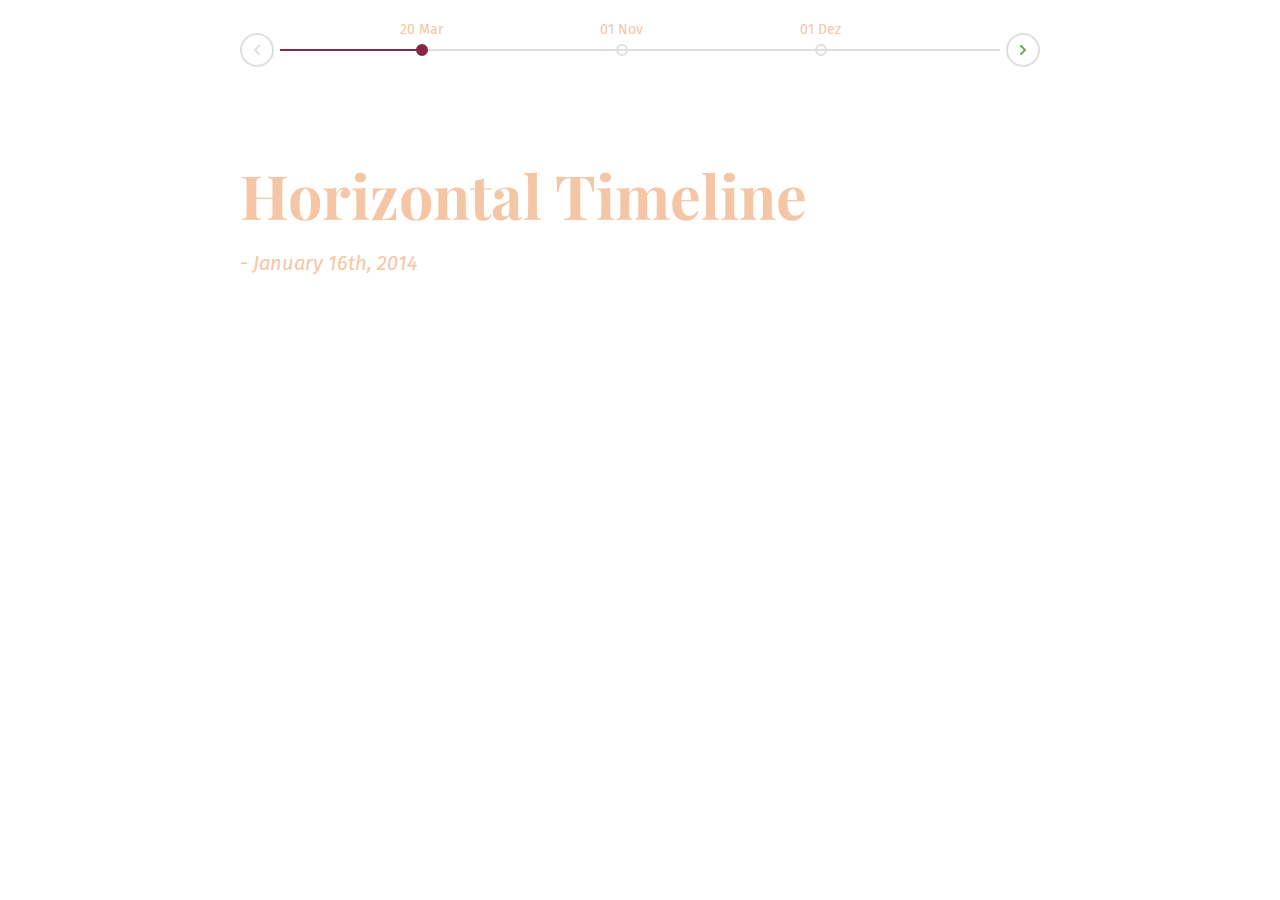
==== commit f241ba0f: "Update index.html" ====
--- a/timeline/index.html
+++ b/timeline/index.html
@@ -29,14 +29,15 @@
             <li><a href="#0" data-date="05/07/2021" class="cd-h-timeline__date">05 Jul</a></li><!-- Segundo Anivers�rio de namoro -->
             <li><a href="#0" data-date="05/08/2021" class="cd-h-timeline__date">05 Ago</a></li><!-- Terceiro Anivers�rio de namoro + Correio elegante no grupo da �rea -->
             <li><a href="#0" data-date="05/09/2021" class="cd-h-timeline__date">05 Set</a></li><!-- Quarto Anivers�rio de namoro + Piquenique na Pra�a da Liberdade -->
-            <li><a href="#0" data-date="05/10/2021" class="cd-h-timeline__date">03 Out</a></li><!-- Primeiro Cinema Juntos -->
-            <li><a href="#0" data-date="05/10/2021" class="cd-h-timeline__date">05 Out</a></li><!-- 6 m�ses!!! -->
+            <li><a href="#0" data-date="03/10/2021" class="cd-h-timeline__date">03 Out</a></li><!-- Primeiro Cinema Juntos -->
+            <li><a href="#0" data-date="31/10/2021" class="cd-h-timeline__date">31 Out</a></li><!-- Primeira Festa Juntos -->
+            <li><a href="#0" data-date="05/11/2021" class="cd-h-timeline__date">05 Nov</a></li><!-- 6 m�ses!!! -->
           </ol>
 
           <span class="cd-h-timeline__filling-line" aria-hidden="true"></span>
         </div> <!-- .cd-h-timeline__line -->
       </div> <!-- .cd-h-timeline__dates -->
-        
+
       <ul>
         <li><a href="#0" class="text-replace cd-h-timeline__navigation cd-h-timeline__navigation--prev cd-h-timeline__navigation--inactive">Prev</a></li>
         <li><a href="#0" class="text-replace cd-h-timeline__navigation cd-h-timeline__navigation--next">Next</a></li>
@@ -49,7 +50,7 @@
           <div class="cd-h-timeline__event-content container">
             <h2 class="cd-h-timeline__event-title">Horizontal Timeline</h2>
             <em class="cd-h-timeline__event-date">January 16th, 2014</em>
-            <p class="cd-h-timeline__event-description color-contrast-medium"> 
+            <p class="cd-h-timeline__event-description color-contrast-medium">
               Lorem ipsum dolor sit amet, consectetur adipisicing elit. Illum praesentium officia, fugit recusandae ipsa, quia velit nulla adipisci? Consequuntur aspernatur at, eaque hic repellendus sit dicta consequatur quae, ut harum ipsam molestias maxime non nisi reiciendis eligendi! Doloremque quia pariatur harum ea amet quibusdam quisquam, quae, temporibus dolores porro doloribus.
             </p>
           </div>
@@ -59,7 +60,7 @@
           <div class="cd-h-timeline__event-content container">
             <h2 class="cd-h-timeline__event-title">Event title here</h2>
             <em class="cd-h-timeline__event-date">February 28th, 2014</em>
-            <p class="cd-h-timeline__event-description color-contrast-medium"> 
+            <p class="cd-h-timeline__event-description color-contrast-medium">
               Lorem ipsum dolor sit amet, consectetur adipisicing elit. Illum praesentium officia, fugit recusandae ipsa, quia velit nulla adipisci? Consequuntur aspernatur at, eaque hic repellendus sit dicta consequatur quae, ut harum ipsam molestias maxime non nisi reiciendis eligendi! Doloremque quia pariatur harum ea amet quibusdam quisquam, quae, temporibus dolores porro doloribus.
             </p>
           </div>
@@ -69,7 +70,7 @@
           <div class="cd-h-timeline__event-content container">
             <h2 class="cd-h-timeline__event-title">Event title here</h2>
             <em class="cd-h-timeline__event-date">March 20th, 2014</em>
-            <p class="cd-h-timeline__event-description color-contrast-medium"> 
+            <p class="cd-h-timeline__event-description color-contrast-medium">
               Lorem ipsum dolor sit amet, consectetur adipisicing elit. Illum praesentium officia, fugit recusandae ipsa, quia velit nulla adipisci? Consequuntur aspernatur at, eaque hic repellendus sit dicta consequatur quae, ut harum ipsam molestias maxime non nisi reiciendis eligendi! Doloremque quia pariatur harum ea amet quibusdam quisquam, quae, temporibus dolores porro doloribus.
             </p>
           </div>
@@ -79,7 +80,7 @@
           <div class="cd-h-timeline__event-content container">
             <h2 class="cd-h-timeline__event-title">Event title here</h2>
             <em class="cd-h-timeline__event-date">May 20th, 2014</em>
-            <p class="cd-h-timeline__event-description color-contrast-medium"> 
+            <p class="cd-h-timeline__event-description color-contrast-medium">
               Lorem ipsum dolor sit amet, consectetur adipisicing elit. Illum praesentium officia, fugit recusandae ipsa, quia velit nulla adipisci? Consequuntur aspernatur at, eaque hic repellendus sit dicta consequatur quae, ut harum ipsam molestias maxime non nisi reiciendis eligendi! Doloremque quia pariatur harum ea amet quibusdam quisquam, quae, temporibus dolores porro doloribus.
             </p>
           </div>
@@ -89,7 +90,7 @@
           <div class="cd-h-timeline__event-content container">
             <h2 class="cd-h-timeline__event-title">Event title here</h2>
             <em class="cd-h-timeline__event-date">July 9th, 2014</em>
-            <p class="cd-h-timeline__event-description color-contrast-medium"> 
+            <p class="cd-h-timeline__event-description color-contrast-medium">
               Lorem ipsum dolor sit amet, consectetur adipisicing elit. Illum praesentium officia, fugit recusandae ipsa, quia velit nulla adipisci? Consequuntur aspernatur at, eaque hic repellendus sit dicta consequatur quae, ut harum ipsam molestias maxime non nisi reiciendis eligendi! Doloremque quia pariatur harum ea amet quibusdam quisquam, quae, temporibus dolores porro doloribus.
             </p>
           </div>
@@ -99,7 +100,7 @@
           <div class="cd-h-timeline__event-content container">
             <h2 class="cd-h-timeline__event-title">Event title here</h2>
             <em class="cd-h-timeline__event-date">August 30th, 2014</em>
-            <p class="cd-h-timeline__event-description color-contrast-medium"> 
+            <p class="cd-h-timeline__event-description color-contrast-medium">
               Lorem ipsum dolor sit amet, consectetur adipisicing elit. Illum praesentium officia, fugit recusandae ipsa, quia velit nulla adipisci? Consequuntur aspernatur at, eaque hic repellendus sit dicta consequatur quae, ut harum ipsam molestias maxime non nisi reiciendis eligendi! Doloremque quia pariatur harum ea amet quibusdam quisquam, quae, temporibus dolores porro doloribus.
             </p>
           </div>
@@ -109,7 +110,7 @@
           <div class="cd-h-timeline__event-content container">
             <h2 class="cd-h-timeline__event-title">Event title here</h2>
             <em class="cd-h-timeline__event-date">September 15th, 2014</em>
-            <p class="cd-h-timeline__event-description color-contrast-medium"> 
+            <p class="cd-h-timeline__event-description color-contrast-medium">
               Lorem ipsum dolor sit amet, consectetur adipisicing elit. Illum praesentium officia, fugit recusandae ipsa, quia velit nulla adipisci? Consequuntur aspernatur at, eaque hic repellendus sit dicta consequatur quae, ut harum ipsam molestias maxime non nisi reiciendis eligendi! Doloremque quia pariatur harum ea amet quibusdam quisquam, quae, temporibus dolores porro doloribus.
             </p>
           </div>
@@ -119,7 +120,7 @@
           <div class="cd-h-timeline__event-content container">
             <h2 class="cd-h-timeline__event-title">Event title here</h2>
             <em class="cd-h-timeline__event-date">November 1st, 2014</em>
-            <p class="cd-h-timeline__event-description color-contrast-medium"> 
+            <p class="cd-h-timeline__event-description color-contrast-medium">
               Lorem ipsum dolor sit amet, consectetur adipisicing elit. Illum praesentium officia, fugit recusandae ipsa, quia velit nulla adipisci? Consequuntur aspernatur at, eaque hic repellendus sit dicta consequatur quae, ut harum ipsam molestias maxime non nisi reiciendis eligendi! Doloremque quia pariatur harum ea amet quibusdam quisquam, quae, temporibus dolores porro doloribus.
             </p>
           </div>
@@ -129,7 +130,7 @@
           <div class="cd-h-timeline__event-content container">
             <h2 class="cd-h-timeline__event-title">Event title here</h2>
             <em class="cd-h-timeline__event-date">December 10th, 2014</em>
-            <p class="cd-h-timeline__event-description color-contrast-medium"> 
+            <p class="cd-h-timeline__event-description color-contrast-medium">
               Lorem ipsum dolor sit amet, consectetur adipisicing elit. Illum praesentium officia, fugit recusandae ipsa, quia velit nulla adipisci? Consequuntur aspernatur at, eaque hic repellendus sit dicta consequatur quae, ut harum ipsam molestias maxime non nisi reiciendis eligendi! Doloremque quia pariatur harum ea amet quibusdam quisquam, quae, temporibus dolores porro doloribus.
             </p>
           </div>
@@ -139,17 +140,77 @@
           <div class="cd-h-timeline__event-content container">
             <h2 class="cd-h-timeline__event-title">Event title here</h2>
             <em class="cd-h-timeline__event-date">January 29th, 2015</em>
-            <p class="cd-h-timeline__event-description color-contrast-medium"> 
-              Lorem ipsum dolor sit amet, consectetur adipisicing elit. Illum praesentium officia, fugit recusandae ipsa, quia velit nulla adipisci? Consequuntur aspernatur at, eaque hic repellendus sit dicta consequatur quae, ut harum ipsam molestias maxime non nisi reiciendis eligendi! Doloremque quia pariatur harum ea amet quibusdam quisquam, quae, temporibus dolores porro doloribus.
-            </p>
-          </div>
-        </li>
-
-        <li class="cd-h-timeline__event text-component">
-          <div class="cd-h-timeline__event-content container">
-            <h2 class="cd-h-timeline__event-title">Event title here</h2>
-            <em class="cd-h-timeline__event-date">March 3rd, 2015</em>
-            <p class="cd-h-timeline__event-description color-contrast-medium"> 
+            <p class="cd-h-timeline__event-description color-contrast-medium">
+              Lorem ipsum dolor sit amet, consectetur adipisicing elit. Illum praesentium officia, fugit recusandae ipsa, quia velit nulla adipisci? Consequuntur aspernatur at, eaque hic repellendus sit dicta consequatur quae, ut harum ipsam molestias maxime non nisi reiciendis eligendi! Doloremque quia pariatur harum ea amet quibusdam quisquam, quae, temporibus dolores porro doloribus.
+            </p>
+          </div>
+        </li>
+
+        <li class="cd-h-timeline__event text-component">
+          <div class="cd-h-timeline__event-content container">
+            <h2 class="cd-h-timeline__event-title">Event title here</h2>
+            <em class="cd-h-timeline__event-date">March 3rd, 2015</em>
+            <p class="cd-h-timeline__event-description color-contrast-medium">
+              Lorem ipsum dolor sit amet, consectetur adipisicing elit. Illum praesentium officia, fugit recusandae ipsa, quia velit nulla adipisci? Consequuntur aspernatur at, eaque hic repellendus sit dicta consequatur quae, ut harum ipsam molestias maxime non nisi reiciendis eligendi! Doloremque quia pariatur harum ea amet quibusdam quisquam, quae, temporibus dolores porro doloribus.
+            </p>
+          </div>
+        </li>
+
+        <li class="cd-h-timeline__event text-component">
+          <div class="cd-h-timeline__event-content container">
+            <h2 class="cd-h-timeline__event-title">Event title here</h2>
+            <em class="cd-h-timeline__event-date">March 3rd, 2015</em>
+            <p class="cd-h-timeline__event-description color-contrast-medium">
+              Lorem ipsum dolor sit amet, consectetur adipisicing elit. Illum praesentium officia, fugit recusandae ipsa, quia velit nulla adipisci? Consequuntur aspernatur at, eaque hic repellendus sit dicta consequatur quae, ut harum ipsam molestias maxime non nisi reiciendis eligendi! Doloremque quia pariatur harum ea amet quibusdam quisquam, quae, temporibus dolores porro doloribus.
+            </p>
+          </div>
+        </li>
+
+        <li class="cd-h-timeline__event text-component">
+          <div class="cd-h-timeline__event-content container">
+            <h2 class="cd-h-timeline__event-title">Event title here</h2>
+            <em class="cd-h-timeline__event-date">March 3rd, 2015</em>
+            <p class="cd-h-timeline__event-description color-contrast-medium">
+              Lorem ipsum dolor sit amet, consectetur adipisicing elit. Illum praesentium officia, fugit recusandae ipsa, quia velit nulla adipisci? Consequuntur aspernatur at, eaque hic repellendus sit dicta consequatur quae, ut harum ipsam molestias maxime non nisi reiciendis eligendi! Doloremque quia pariatur harum ea amet quibusdam quisquam, quae, temporibus dolores porro doloribus.
+            </p>
+          </div>
+        </li>
+
+        <li class="cd-h-timeline__event text-component">
+          <div class="cd-h-timeline__event-content container">
+            <h2 class="cd-h-timeline__event-title">Event title here</h2>
+            <em class="cd-h-timeline__event-date">March 3rd, 2015</em>
+            <p class="cd-h-timeline__event-description color-contrast-medium">
+              Lorem ipsum dolor sit amet, consectetur adipisicing elit. Illum praesentium officia, fugit recusandae ipsa, quia velit nulla adipisci? Consequuntur aspernatur at, eaque hic repellendus sit dicta consequatur quae, ut harum ipsam molestias maxime non nisi reiciendis eligendi! Doloremque quia pariatur harum ea amet quibusdam quisquam, quae, temporibus dolores porro doloribus.
+            </p>
+          </div>
+        </li>
+
+        <li class="cd-h-timeline__event text-component">
+          <div class="cd-h-timeline__event-content container">
+            <h2 class="cd-h-timeline__event-title">Event title here</h2>
+            <em class="cd-h-timeline__event-date">March 3rd, 2015</em>
+            <p class="cd-h-timeline__event-description color-contrast-medium">
+              Lorem ipsum dolor sit amet, consectetur adipisicing elit. Illum praesentium officia, fugit recusandae ipsa, quia velit nulla adipisci? Consequuntur aspernatur at, eaque hic repellendus sit dicta consequatur quae, ut harum ipsam molestias maxime non nisi reiciendis eligendi! Doloremque quia pariatur harum ea amet quibusdam quisquam, quae, temporibus dolores porro doloribus.
+            </p>
+          </div>
+        </li>
+
+        <li class="cd-h-timeline__event text-component">
+          <div class="cd-h-timeline__event-content container">
+            <h2 class="cd-h-timeline__event-title">Event title here</h2>
+            <em class="cd-h-timeline__event-date">March 3rd, 2015</em>
+            <p class="cd-h-timeline__event-description color-contrast-medium">
+              Lorem ipsum dolor sit amet, consectetur adipisicing elit. Illum praesentium officia, fugit recusandae ipsa, quia velit nulla adipisci? Consequuntur aspernatur at, eaque hic repellendus sit dicta consequatur quae, ut harum ipsam molestias maxime non nisi reiciendis eligendi! Doloremque quia pariatur harum ea amet quibusdam quisquam, quae, temporibus dolores porro doloribus.
+            </p>
+          </div>
+        </li>
+
+        <li class="cd-h-timeline__event text-component">
+          <div class="cd-h-timeline__event-content container">
+            <h2 class="cd-h-timeline__event-title">Event title here</h2>
+            <em class="cd-h-timeline__event-date">March 3rd, 2015</em>
+            <p class="cd-h-timeline__event-description color-contrast-medium">
               Lorem ipsum dolor sit amet, consectetur adipisicing elit. Illum praesentium officia, fugit recusandae ipsa, quia velit nulla adipisci? Consequuntur aspernatur at, eaque hic repellendus sit dicta consequatur quae, ut harum ipsam molestias maxime non nisi reiciendis eligendi! Doloremque quia pariatur harum ea amet quibusdam quisquam, quae, temporibus dolores porro doloribus.
             </p>
           </div>
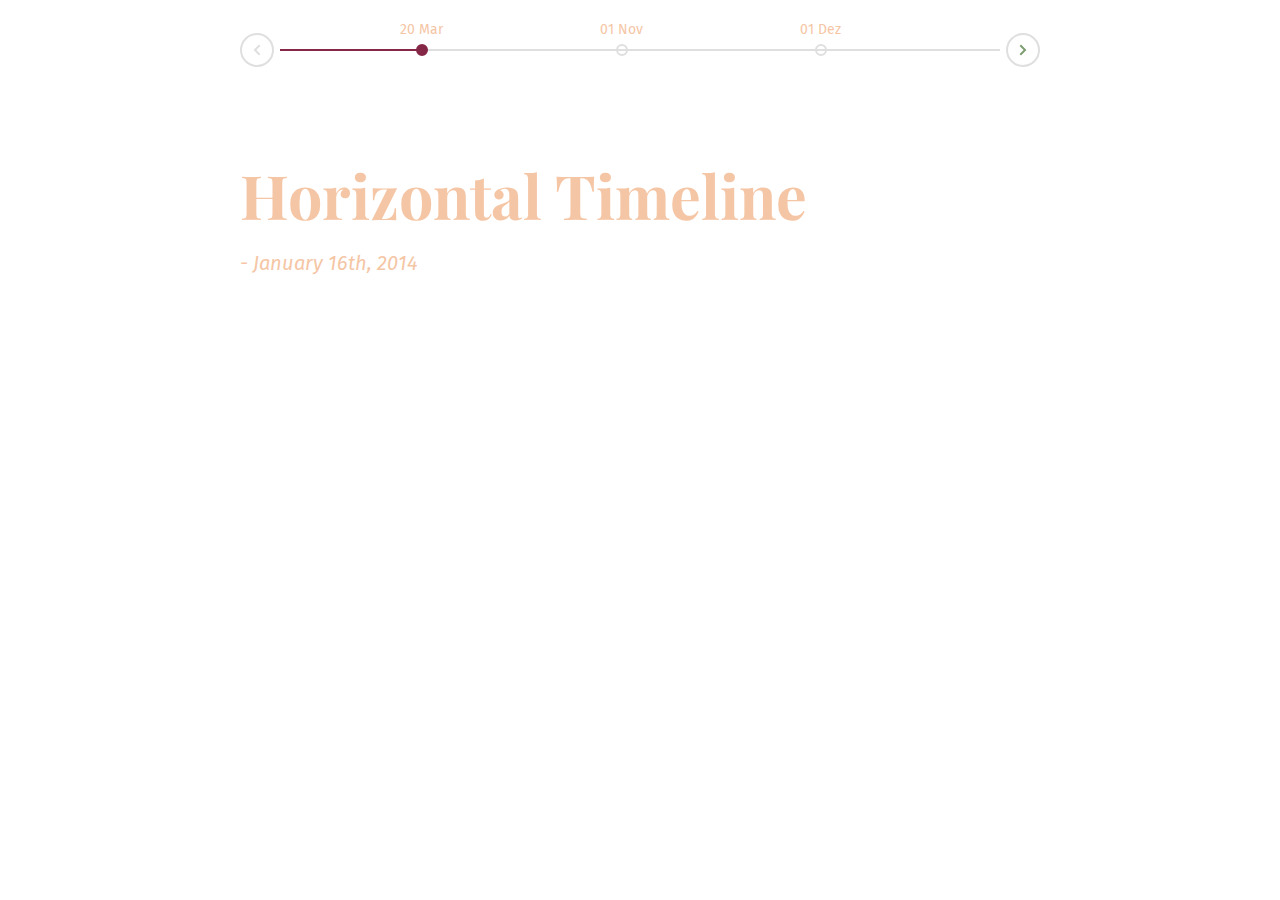
==== commit d1abcc08: "Add imgs" ====
--- a/timeline/index.html
+++ b/timeline/index.html
@@ -15,23 +15,23 @@
         <div class="cd-h-timeline__line">
           <ol>
             <li><a href="#0" data-date="20/03/2016" class="cd-h-timeline__date cd-h-timeline__date--selected">20 Mar</a></li><!-- Eu comecei a gostar -->
-            <li><a href="#0" data-date="01/11/2018" class="cd-h-timeline__date">01 Nov</a></li><!-- Te chamei para dan�a de roda -->
-            <li><a href="#0" data-date="01/12/2018" class="cd-h-timeline__date">01 Dez</a></li><!-- Voc� come�ou a gostar -->
+            <li><a href="#0" data-date="01/11/2018" class="cd-h-timeline__date">01 Nov</a></li><!-- Te chamei para dança de roda -->
+            <li><a href="#0" data-date="01/12/2018" class="cd-h-timeline__date">01 Dez</a></li><!-- Voce comecou a gostar -->
             <li><a href="#0" data-date="15/12/2018" class="cd-h-timeline__date">15 Dez</a></li><!-- A Casa da Montanha -->
             <li><a href="#0" data-date="05/05/2019" class="cd-h-timeline__date">05 Maio</a></li><!-- Me Declarei -->
             <li><a href="#0" data-date="18/07/2019" class="cd-h-timeline__date">18 Jul</a></li><!-- Sua viajem de 15 anos -->
-            <li><a href="#0" data-date="14/10/2019" class="cd-h-timeline__date">14 Out</a></li><!-- Nossa Primeira Dan�a -->
+            <li><a href="#0" data-date="14/10/2019" class="cd-h-timeline__date">14 Out</a></li><!-- Nossa Primeira Danca -->
             <li><a href="#0" data-date="05/05/2020" class="cd-h-timeline__date">05 Maio</a></li><!-- 1 ano de rolo -->
             <li><a href="#0" data-date="08/03/2020" class="cd-h-timeline__date">08 Mar</a></li><!-- Nossa primeira festa 'Juntos' -->
             <li><a href="#0" data-date="05/05/2021" class="cd-h-timeline__date">05 Mai</a></li><!-- Pedido de namoro -->
-            <li><a href="#0" data-date="05/06/2021" class="cd-h-timeline__date">05 Jun</a></li><!-- Primeiro Anivers�rio de namoro, Obs: Saimos no dia 13 pra pra�a da liberdade -->
-            <li><a href="#0" data-date="22/06/2021" class="cd-h-timeline__date">22 Jun</a></li><!-- Come�amos a ver Desventuras em S�rie -->
-            <li><a href="#0" data-date="05/07/2021" class="cd-h-timeline__date">05 Jul</a></li><!-- Segundo Anivers�rio de namoro -->
-            <li><a href="#0" data-date="05/08/2021" class="cd-h-timeline__date">05 Ago</a></li><!-- Terceiro Anivers�rio de namoro + Correio elegante no grupo da �rea -->
-            <li><a href="#0" data-date="05/09/2021" class="cd-h-timeline__date">05 Set</a></li><!-- Quarto Anivers�rio de namoro + Piquenique na Pra�a da Liberdade -->
+            <li><a href="#0" data-date="05/06/2021" class="cd-h-timeline__date">05 Jun</a></li><!-- Primeiro Aniversario de namoro, Obs: Saimos no dia 13 pra praca da liberdade -->
+            <li><a href="#0" data-date="22/06/2021" class="cd-h-timeline__date">22 Jun</a></li><!-- Comecamos a ver Desventuras em Serie -->
+            <li><a href="#0" data-date="05/07/2021" class="cd-h-timeline__date">05 Jul</a></li><!-- Segundo Aniversario de namoro -->
+            <li><a href="#0" data-date="05/08/2021" class="cd-h-timeline__date">05 Ago</a></li><!-- Terceiro Aniversario de namoro + Correio elegante no grupo da area -->
+            <li><a href="#0" data-date="05/09/2021" class="cd-h-timeline__date">05 Set</a></li><!-- Quarto Aniversario de namoro + Piquenique na Praca da Liberdade -->
             <li><a href="#0" data-date="03/10/2021" class="cd-h-timeline__date">03 Out</a></li><!-- Primeiro Cinema Juntos -->
             <li><a href="#0" data-date="31/10/2021" class="cd-h-timeline__date">31 Out</a></li><!-- Primeira Festa Juntos -->
-            <li><a href="#0" data-date="05/11/2021" class="cd-h-timeline__date">05 Nov</a></li><!-- 6 m�ses!!! -->
+            <li><a href="#0" data-date="05/11/2021" class="cd-h-timeline__date">05 Nov</a></li><!-- 6 meses!!! -->
           </ol>
 
           <span class="cd-h-timeline__filling-line" aria-hidden="true"></span>
@@ -140,6 +140,16 @@
           <div class="cd-h-timeline__event-content container">
             <h2 class="cd-h-timeline__event-title">Event title here</h2>
             <em class="cd-h-timeline__event-date">January 29th, 2015</em>
+            <p class="cd-h-timeline__event-description color-contrast-medium">
+              Lorem ipsum dolor sit amet, consectetur adipisicing elit. Illum praesentium officia, fugit recusandae ipsa, quia velit nulla adipisci? Consequuntur aspernatur at, eaque hic repellendus sit dicta consequatur quae, ut harum ipsam molestias maxime non nisi reiciendis eligendi! Doloremque quia pariatur harum ea amet quibusdam quisquam, quae, temporibus dolores porro doloribus.
+            </p>
+          </div>
+        </li>
+
+        <li class="cd-h-timeline__event text-component">
+          <div class="cd-h-timeline__event-content container">
+            <h2 class="cd-h-timeline__event-title">Event title here</h2>
+            <em class="cd-h-timeline__event-date">March 3rd, 2015</em>
             <p class="cd-h-timeline__event-description color-contrast-medium">
               Lorem ipsum dolor sit amet, consectetur adipisicing elit. Illum praesentium officia, fugit recusandae ipsa, quia velit nulla adipisci? Consequuntur aspernatur at, eaque hic repellendus sit dicta consequatur quae, ut harum ipsam molestias maxime non nisi reiciendis eligendi! Doloremque quia pariatur harum ea amet quibusdam quisquam, quae, temporibus dolores porro doloribus.
             </p>
--- a/timeline/assets/css/style.css
+++ b/timeline/assets/css/style.css
@@ -1 +1,25 @@
 @import url("https://fonts.googleapis.com/css?family=Playfair+Display:700,900|Fira+Sans:400,400italic");*,*::after,*::before{box-sizing:inherit}*{font:inherit}html,body,div,span,applet,object,iframe,h1,h2,h3,h4,h5,h6,p,blockquote,pre,a,abbr,acronym,address,big,cite,code,del,dfn,em,img,ins,kbd,q,s,samp,small,strike,strong,sub,sup,tt,var,b,u,i,center,dl,dt,dd,ol,ul,li,fieldset,form,label,legend,table,caption,tbody,tfoot,thead,tr,th,td,article,aside,canvas,details,embed,figure,figcaption,footer,header,hgroup,menu,nav,output,ruby,section,summary,time,mark,audio,video,hr{margin:0;padding:0;border:0}html{box-sizing:border-box}body{background-color:hsl(0, 0%, 100%);background-color:var(--color-bg, white)}article,aside,details,figcaption,figure,footer,header,hgroup,menu,nav,section,main,form legend{display:block}ol,ul{list-style:none}blockquote,q{quotes:none}button,input,textarea,select{margin:0}.btn,.form-control,.link,.reset{background-color:transparent;padding:0;border:0;border-radius:0;color:inherit;line-height:inherit;-webkit-appearance:none;-moz-appearance:none;appearance:none}select.form-control::-ms-expand{display:none}textarea{resize:vertical;overflow:auto;vertical-align:top}input::-ms-clear{display:none}table{border-collapse:collapse;border-spacing:0}img,video,svg{max-width:100%}[data-theme]{background-color:hsl(0, 0%, 100%);background-color:var(--color-bg, #fff);color:hsl(240, 4%, 20%);color:var(--color-contrast-high, #313135)}:root{--space-unit:  1em;--space-xxxxs: calc(0.125*var(--space-unit));--space-xxxs:  calc(0.25*var(--space-unit));--space-xxs:   calc(0.375*var(--space-unit));--space-xs:    calc(0.5*var(--space-unit));--space-sm:    calc(0.75*var(--space-unit));--space-md:    calc(1.25*var(--space-unit));--space-lg:    calc(2*var(--space-unit));--space-xl:    calc(3.25*var(--space-unit));--space-xxl:   calc(5.25*var(--space-unit));--space-xxxl:  calc(8.5*var(--space-unit));--space-xxxxl: calc(13.75*var(--space-unit));--component-padding: var(--space-md)}:root{--max-width-xxs: 32rem;--max-width-xs:  38rem;--max-width-sm:  48rem;--max-width-md:  64rem;--max-width-lg:  80rem;--max-width-xl:  90rem;--max-width-xxl: 120rem}.container{width:calc(100% - 1.25em);width:calc(100% - 2*var(--component-padding));margin-left:auto;margin-right:auto}.max-width-xxs{max-width:32rem;max-width:var(--max-width-xxs)}.max-width-xs{max-width:38rem;max-width:var(--max-width-xs)}.max-width-sm{max-width:48rem;max-width:var(--max-width-sm)}.max-width-md{max-width:64rem;max-width:var(--max-width-md)}.max-width-lg{max-width:80rem;max-width:var(--max-width-lg)}.max-width-xl{max-width:90rem;max-width:var(--max-width-xl)}.max-width-xxl{max-width:120rem;max-width:var(--max-width-xxl)}.max-width-adaptive-sm{max-width:38rem;max-width:var(--max-width-xs)}@media (min-width: 64rem){.max-width-adaptive-sm{max-width:48rem;max-width:var(--max-width-sm)}}.max-width-adaptive-md{max-width:38rem;max-width:var(--max-width-xs)}@media (min-width: 64rem){.max-width-adaptive-md{max-width:64rem;max-width:var(--max-width-md)}}.max-width-adaptive,.max-width-adaptive-lg{max-width:38rem;max-width:var(--max-width-xs)}@media (min-width: 64rem){.max-width-adaptive,.max-width-adaptive-lg{max-width:64rem;max-width:var(--max-width-md)}}@media (min-width: 90rem){.max-width-adaptive,.max-width-adaptive-lg{max-width:80rem;max-width:var(--max-width-lg)}}.max-width-adaptive-xl{max-width:38rem;max-width:var(--max-width-xs)}@media (min-width: 64rem){.max-width-adaptive-xl{max-width:64rem;max-width:var(--max-width-md)}}@media (min-width: 90rem){.max-width-adaptive-xl{max-width:90rem;max-width:var(--max-width-xl)}}.grid{--grid-gap: 0px;display:-ms-flexbox;display:flex;-ms-flex-wrap:wrap;flex-wrap:wrap}.grid>*{-ms-flex-preferred-size:100%;flex-basis:100%}[class*="grid-gap"]{margin-bottom:1em * -1;margin-bottom:calc(var(--grid-gap, 1em)*-1);margin-right:1em * -1;margin-right:calc(var(--grid-gap, 1em)*-1)}[class*="grid-gap"]>*{margin-bottom:1em;margin-bottom:var(--grid-gap, 1em);margin-right:1em;margin-right:var(--grid-gap, 1em)}.grid-gap-xxxxs{--grid-gap: var(--space-xxxxs)}.grid-gap-xxxs{--grid-gap: var(--space-xxxs)}.grid-gap-xxs{--grid-gap: var(--space-xxs)}.grid-gap-xs{--grid-gap: var(--space-xs)}.grid-gap-sm{--grid-gap: var(--space-sm)}.grid-gap-md{--grid-gap: var(--space-md)}.grid-gap-lg{--grid-gap: var(--space-lg)}.grid-gap-xl{--grid-gap: var(--space-xl)}.grid-gap-xxl{--grid-gap: var(--space-xxl)}.grid-gap-xxxl{--grid-gap: var(--space-xxxl)}.grid-gap-xxxxl{--grid-gap: var(--space-xxxxl)}.col{-ms-flex-positive:1;flex-grow:1;-ms-flex-preferred-size:0;flex-basis:0;max-width:100%}.col-1{-ms-flex-preferred-size:calc(8.33% - 0.01px - 1em);-ms-flex-preferred-size:calc(8.33% - 0.01px - var(--grid-gap, 1em));flex-basis:calc(8.33% - 0.01px - 1em);flex-basis:calc(8.33% - 0.01px - var(--grid-gap, 1em));max-width:calc(8.33% - 0.01px - 1em);max-width:calc(8.33% - 0.01px - var(--grid-gap, 1em))}.col-2{-ms-flex-preferred-size:calc(16.66% - 0.01px - 1em);-ms-flex-preferred-size:calc(16.66% - 0.01px - var(--grid-gap, 1em));flex-basis:calc(16.66% - 0.01px - 1em);flex-basis:calc(16.66% - 0.01px - var(--grid-gap, 1em));max-width:calc(16.66% - 0.01px - 1em);max-width:calc(16.66% - 0.01px - var(--grid-gap, 1em))}.col-3{-ms-flex-preferred-size:calc(25% - 0.01px - 1em);-ms-flex-preferred-size:calc(25% - 0.01px - var(--grid-gap, 1em));flex-basis:calc(25% - 0.01px - 1em);flex-basis:calc(25% - 0.01px - var(--grid-gap, 1em));max-width:calc(25% - 0.01px - 1em);max-width:calc(25% - 0.01px - var(--grid-gap, 1em))}.col-4{-ms-flex-preferred-size:calc(33.33% - 0.01px - 1em);-ms-flex-preferred-size:calc(33.33% - 0.01px - var(--grid-gap, 1em));flex-basis:calc(33.33% - 0.01px - 1em);flex-basis:calc(33.33% - 0.01px - var(--grid-gap, 1em));max-width:calc(33.33% - 0.01px - 1em);max-width:calc(33.33% - 0.01px - var(--grid-gap, 1em))}.col-5{-ms-flex-preferred-size:calc(41.66% - 0.01px - 1em);-ms-flex-preferred-size:calc(41.66% - 0.01px - var(--grid-gap, 1em));flex-basis:calc(41.66% - 0.01px - 1em);flex-basis:calc(41.66% - 0.01px - var(--grid-gap, 1em));max-width:calc(41.66% - 0.01px - 1em);max-width:calc(41.66% - 0.01px - var(--grid-gap, 1em))}.col-6{-ms-flex-preferred-size:calc(50% - 0.01px - 1em);-ms-flex-preferred-size:calc(50% - 0.01px - var(--grid-gap, 1em));flex-basis:calc(50% - 0.01px - 1em);flex-basis:calc(50% - 0.01px - var(--grid-gap, 1em));max-width:calc(50% - 0.01px - 1em);max-width:calc(50% - 0.01px - var(--grid-gap, 1em))}.col-7{-ms-flex-preferred-size:calc(58.33% - 0.01px - 1em);-ms-flex-preferred-size:calc(58.33% - 0.01px - var(--grid-gap, 1em));flex-basis:calc(58.33% - 0.01px - 1em);flex-basis:calc(58.33% - 0.01px - var(--grid-gap, 1em));max-width:calc(58.33% - 0.01px - 1em);max-width:calc(58.33% - 0.01px - var(--grid-gap, 1em))}.col-8{-ms-flex-preferred-size:calc(66.66% - 0.01px - 1em);-ms-flex-preferred-size:calc(66.66% - 0.01px - var(--grid-gap, 1em));flex-basis:calc(66.66% - 0.01px - 1em);flex-basis:calc(66.66% - 0.01px - var(--grid-gap, 1em));max-width:calc(66.66% - 0.01px - 1em);max-width:calc(66.66% - 0.01px - var(--grid-gap, 1em))}.col-9{-ms-flex-preferred-size:calc(75% - 0.01px - 1em);-ms-flex-preferred-size:calc(75% - 0.01px - var(--grid-gap, 1em));flex-basis:calc(75% - 0.01px - 1em);flex-basis:calc(75% - 0.01px - var(--grid-gap, 1em));max-width:calc(75% - 0.01px - 1em);max-width:calc(75% - 0.01px - var(--grid-gap, 1em))}.col-10{-ms-flex-preferred-size:calc(83.33% - 0.01px - 1em);-ms-flex-preferred-size:calc(83.33% - 0.01px - var(--grid-gap, 1em));flex-basis:calc(83.33% - 0.01px - 1em);flex-basis:calc(83.33% - 0.01px - var(--grid-gap, 1em));max-width:calc(83.33% - 0.01px - 1em);max-width:calc(83.33% - 0.01px - var(--grid-gap, 1em))}.col-11{-ms-flex-preferred-size:calc(91.66% - 0.01px - 1em);-ms-flex-preferred-size:calc(91.66% - 0.01px - var(--grid-gap, 1em));flex-basis:calc(91.66% - 0.01px - 1em);flex-basis:calc(91.66% - 0.01px - var(--grid-gap, 1em));max-width:calc(91.66% - 0.01px - 1em);max-width:calc(91.66% - 0.01px - var(--grid-gap, 1em))}.col-12{-ms-flex-preferred-size:calc(100% - 0.01px - 1em);-ms-flex-preferred-size:calc(100% - 0.01px - var(--grid-gap, 1em));flex-basis:calc(100% - 0.01px - 1em);flex-basis:calc(100% - 0.01px - var(--grid-gap, 1em));max-width:calc(100% - 0.01px - 1em);max-width:calc(100% - 0.01px - var(--grid-gap, 1em))}@media (min-width: 32rem){.col\@xs{-ms-flex-positive:1;flex-grow:1;-ms-flex-preferred-size:0;flex-basis:0;max-width:100%}.col-1\@xs{-ms-flex-preferred-size:calc(8.33% - 0.01px - 1em);-ms-flex-preferred-size:calc(8.33% - 0.01px - var(--grid-gap, 1em));flex-basis:calc(8.33% - 0.01px - 1em);flex-basis:calc(8.33% - 0.01px - var(--grid-gap, 1em));max-width:calc(8.33% - 0.01px - 1em);max-width:calc(8.33% - 0.01px - var(--grid-gap, 1em))}.col-2\@xs{-ms-flex-preferred-size:calc(16.66% - 0.01px - 1em);-ms-flex-preferred-size:calc(16.66% - 0.01px - var(--grid-gap, 1em));flex-basis:calc(16.66% - 0.01px - 1em);flex-basis:calc(16.66% - 0.01px - var(--grid-gap, 1em));max-width:calc(16.66% - 0.01px - 1em);max-width:calc(16.66% - 0.01px - var(--grid-gap, 1em))}.col-3\@xs{-ms-flex-preferred-size:calc(25% - 0.01px - 1em);-ms-flex-preferred-size:calc(25% - 0.01px - var(--grid-gap, 1em));flex-basis:calc(25% - 0.01px - 1em);flex-basis:calc(25% - 0.01px - var(--grid-gap, 1em));max-width:calc(25% - 0.01px - 1em);max-width:calc(25% - 0.01px - var(--grid-gap, 1em))}.col-4\@xs{-ms-flex-preferred-size:calc(33.33% - 0.01px - 1em);-ms-flex-preferred-size:calc(33.33% - 0.01px - var(--grid-gap, 1em));flex-basis:calc(33.33% - 0.01px - 1em);flex-basis:calc(33.33% - 0.01px - var(--grid-gap, 1em));max-width:calc(33.33% - 0.01px - 1em);max-width:calc(33.33% - 0.01px - var(--grid-gap, 1em))}.col-5\@xs{-ms-flex-preferred-size:calc(41.66% - 0.01px - 1em);-ms-flex-preferred-size:calc(41.66% - 0.01px - var(--grid-gap, 1em));flex-basis:calc(41.66% - 0.01px - 1em);flex-basis:calc(41.66% - 0.01px - var(--grid-gap, 1em));max-width:calc(41.66% - 0.01px - 1em);max-width:calc(41.66% - 0.01px - var(--grid-gap, 1em))}.col-6\@xs{-ms-flex-preferred-size:calc(50% - 0.01px - 1em);-ms-flex-preferred-size:calc(50% - 0.01px - var(--grid-gap, 1em));flex-basis:calc(50% - 0.01px - 1em);flex-basis:calc(50% - 0.01px - var(--grid-gap, 1em));max-width:calc(50% - 0.01px - 1em);max-width:calc(50% - 0.01px - var(--grid-gap, 1em))}.col-7\@xs{-ms-flex-preferred-size:calc(58.33% - 0.01px - 1em);-ms-flex-preferred-size:calc(58.33% - 0.01px - var(--grid-gap, 1em));flex-basis:calc(58.33% - 0.01px - 1em);flex-basis:calc(58.33% - 0.01px - var(--grid-gap, 1em));max-width:calc(58.33% - 0.01px - 1em);max-width:calc(58.33% - 0.01px - var(--grid-gap, 1em))}.col-8\@xs{-ms-flex-preferred-size:calc(66.66% - 0.01px - 1em);-ms-flex-preferred-size:calc(66.66% - 0.01px - var(--grid-gap, 1em));flex-basis:calc(66.66% - 0.01px - 1em);flex-basis:calc(66.66% - 0.01px - var(--grid-gap, 1em));max-width:calc(66.66% - 0.01px - 1em);max-width:calc(66.66% - 0.01px - var(--grid-gap, 1em))}.col-9\@xs{-ms-flex-preferred-size:calc(75% - 0.01px - 1em);-ms-flex-preferred-size:calc(75% - 0.01px - var(--grid-gap, 1em));flex-basis:calc(75% - 0.01px - 1em);flex-basis:calc(75% - 0.01px - var(--grid-gap, 1em));max-width:calc(75% - 0.01px - 1em);max-width:calc(75% - 0.01px - var(--grid-gap, 1em))}.col-10\@xs{-ms-flex-preferred-size:calc(83.33% - 0.01px - 1em);-ms-flex-preferred-size:calc(83.33% - 0.01px - var(--grid-gap, 1em));flex-basis:calc(83.33% - 0.01px - 1em);flex-basis:calc(83.33% - 0.01px - var(--grid-gap, 1em));max-width:calc(83.33% - 0.01px - 1em);max-width:calc(83.33% - 0.01px - var(--grid-gap, 1em))}.col-11\@xs{-ms-flex-preferred-size:calc(91.66% - 0.01px - 1em);-ms-flex-preferred-size:calc(91.66% - 0.01px - var(--grid-gap, 1em));flex-basis:calc(91.66% - 0.01px - 1em);flex-basis:calc(91.66% - 0.01px - var(--grid-gap, 1em));max-width:calc(91.66% - 0.01px - 1em);max-width:calc(91.66% - 0.01px - var(--grid-gap, 1em))}.col-12\@xs{-ms-flex-preferred-size:calc(100% - 0.01px - 1em);-ms-flex-preferred-size:calc(100% - 0.01px - var(--grid-gap, 1em));flex-basis:calc(100% - 0.01px - 1em);flex-basis:calc(100% - 0.01px - var(--grid-gap, 1em));max-width:calc(100% - 0.01px - 1em);max-width:calc(100% - 0.01px - var(--grid-gap, 1em))}}@media (min-width: 48rem){.col\@sm{-ms-flex-positive:1;flex-grow:1;-ms-flex-preferred-size:0;flex-basis:0;max-width:100%}.col-1\@sm{-ms-flex-preferred-size:calc(8.33% - 0.01px - 1em);-ms-flex-preferred-size:calc(8.33% - 0.01px - var(--grid-gap, 1em));flex-basis:calc(8.33% - 0.01px - 1em);flex-basis:calc(8.33% - 0.01px - var(--grid-gap, 1em));max-width:calc(8.33% - 0.01px - 1em);max-width:calc(8.33% - 0.01px - var(--grid-gap, 1em))}.col-2\@sm{-ms-flex-preferred-size:calc(16.66% - 0.01px - 1em);-ms-flex-preferred-size:calc(16.66% - 0.01px - var(--grid-gap, 1em));flex-basis:calc(16.66% - 0.01px - 1em);flex-basis:calc(16.66% - 0.01px - var(--grid-gap, 1em));max-width:calc(16.66% - 0.01px - 1em);max-width:calc(16.66% - 0.01px - var(--grid-gap, 1em))}.col-3\@sm{-ms-flex-preferred-size:calc(25% - 0.01px - 1em);-ms-flex-preferred-size:calc(25% - 0.01px - var(--grid-gap, 1em));flex-basis:calc(25% - 0.01px - 1em);flex-basis:calc(25% - 0.01px - var(--grid-gap, 1em));max-width:calc(25% - 0.01px - 1em);max-width:calc(25% - 0.01px - var(--grid-gap, 1em))}.col-4\@sm{-ms-flex-preferred-size:calc(33.33% - 0.01px - 1em);-ms-flex-preferred-size:calc(33.33% - 0.01px - var(--grid-gap, 1em));flex-basis:calc(33.33% - 0.01px - 1em);flex-basis:calc(33.33% - 0.01px - var(--grid-gap, 1em));max-width:calc(33.33% - 0.01px - 1em);max-width:calc(33.33% - 0.01px - var(--grid-gap, 1em))}.col-5\@sm{-ms-flex-preferred-size:calc(41.66% - 0.01px - 1em);-ms-flex-preferred-size:calc(41.66% - 0.01px - var(--grid-gap, 1em));flex-basis:calc(41.66% - 0.01px - 1em);flex-basis:calc(41.66% - 0.01px - var(--grid-gap, 1em));max-width:calc(41.66% - 0.01px - 1em);max-width:calc(41.66% - 0.01px - var(--grid-gap, 1em))}.col-6\@sm{-ms-flex-preferred-size:calc(50% - 0.01px - 1em);-ms-flex-preferred-size:calc(50% - 0.01px - var(--grid-gap, 1em));flex-basis:calc(50% - 0.01px - 1em);flex-basis:calc(50% - 0.01px - var(--grid-gap, 1em));max-width:calc(50% - 0.01px - 1em);max-width:calc(50% - 0.01px - var(--grid-gap, 1em))}.col-7\@sm{-ms-flex-preferred-size:calc(58.33% - 0.01px - 1em);-ms-flex-preferred-size:calc(58.33% - 0.01px - var(--grid-gap, 1em));flex-basis:calc(58.33% - 0.01px - 1em);flex-basis:calc(58.33% - 0.01px - var(--grid-gap, 1em));max-width:calc(58.33% - 0.01px - 1em);max-width:calc(58.33% - 0.01px - var(--grid-gap, 1em))}.col-8\@sm{-ms-flex-preferred-size:calc(66.66% - 0.01px - 1em);-ms-flex-preferred-size:calc(66.66% - 0.01px - var(--grid-gap, 1em));flex-basis:calc(66.66% - 0.01px - 1em);flex-basis:calc(66.66% - 0.01px - var(--grid-gap, 1em));max-width:calc(66.66% - 0.01px - 1em);max-width:calc(66.66% - 0.01px - var(--grid-gap, 1em))}.col-9\@sm{-ms-flex-preferred-size:calc(75% - 0.01px - 1em);-ms-flex-preferred-size:calc(75% - 0.01px - var(--grid-gap, 1em));flex-basis:calc(75% - 0.01px - 1em);flex-basis:calc(75% - 0.01px - var(--grid-gap, 1em));max-width:calc(75% - 0.01px - 1em);max-width:calc(75% - 0.01px - var(--grid-gap, 1em))}.col-10\@sm{-ms-flex-preferred-size:calc(83.33% - 0.01px - 1em);-ms-flex-preferred-size:calc(83.33% - 0.01px - var(--grid-gap, 1em));flex-basis:calc(83.33% - 0.01px - 1em);flex-basis:calc(83.33% - 0.01px - var(--grid-gap, 1em));max-width:calc(83.33% - 0.01px - 1em);max-width:calc(83.33% - 0.01px - var(--grid-gap, 1em))}.col-11\@sm{-ms-flex-preferred-size:calc(91.66% - 0.01px - 1em);-ms-flex-preferred-size:calc(91.66% - 0.01px - var(--grid-gap, 1em));flex-basis:calc(91.66% - 0.01px - 1em);flex-basis:calc(91.66% - 0.01px - var(--grid-gap, 1em));max-width:calc(91.66% - 0.01px - 1em);max-width:calc(91.66% - 0.01px - var(--grid-gap, 1em))}.col-12\@sm{-ms-flex-preferred-size:calc(100% - 0.01px - 1em);-ms-flex-preferred-size:calc(100% - 0.01px - var(--grid-gap, 1em));flex-basis:calc(100% - 0.01px - 1em);flex-basis:calc(100% - 0.01px - var(--grid-gap, 1em));max-width:calc(100% - 0.01px - 1em);max-width:calc(100% - 0.01px - var(--grid-gap, 1em))}}@media (min-width: 64rem){.col\@md{-ms-flex-positive:1;flex-grow:1;-ms-flex-preferred-size:0;flex-basis:0;max-width:100%}.col-1\@md{-ms-flex-preferred-size:calc(8.33% - 0.01px - 1em);-ms-flex-preferred-size:calc(8.33% - 0.01px - var(--grid-gap, 1em));flex-basis:calc(8.33% - 0.01px - 1em);flex-basis:calc(8.33% - 0.01px - var(--grid-gap, 1em));max-width:calc(8.33% - 0.01px - 1em);max-width:calc(8.33% - 0.01px - var(--grid-gap, 1em))}.col-2\@md{-ms-flex-preferred-size:calc(16.66% - 0.01px - 1em);-ms-flex-preferred-size:calc(16.66% - 0.01px - var(--grid-gap, 1em));flex-basis:calc(16.66% - 0.01px - 1em);flex-basis:calc(16.66% - 0.01px - var(--grid-gap, 1em));max-width:calc(16.66% - 0.01px - 1em);max-width:calc(16.66% - 0.01px - var(--grid-gap, 1em))}.col-3\@md{-ms-flex-preferred-size:calc(25% - 0.01px - 1em);-ms-flex-preferred-size:calc(25% - 0.01px - var(--grid-gap, 1em));flex-basis:calc(25% - 0.01px - 1em);flex-basis:calc(25% - 0.01px - var(--grid-gap, 1em));max-width:calc(25% - 0.01px - 1em);max-width:calc(25% - 0.01px - var(--grid-gap, 1em))}.col-4\@md{-ms-flex-preferred-size:calc(33.33% - 0.01px - 1em);-ms-flex-preferred-size:calc(33.33% - 0.01px - var(--grid-gap, 1em));flex-basis:calc(33.33% - 0.01px - 1em);flex-basis:calc(33.33% - 0.01px - var(--grid-gap, 1em));max-width:calc(33.33% - 0.01px - 1em);max-width:calc(33.33% - 0.01px - var(--grid-gap, 1em))}.col-5\@md{-ms-flex-preferred-size:calc(41.66% - 0.01px - 1em);-ms-flex-preferred-size:calc(41.66% - 0.01px - var(--grid-gap, 1em));flex-basis:calc(41.66% - 0.01px - 1em);flex-basis:calc(41.66% - 0.01px - var(--grid-gap, 1em));max-width:calc(41.66% - 0.01px - 1em);max-width:calc(41.66% - 0.01px - var(--grid-gap, 1em))}.col-6\@md{-ms-flex-preferred-size:calc(50% - 0.01px - 1em);-ms-flex-preferred-size:calc(50% - 0.01px - var(--grid-gap, 1em));flex-basis:calc(50% - 0.01px - 1em);flex-basis:calc(50% - 0.01px - var(--grid-gap, 1em));max-width:calc(50% - 0.01px - 1em);max-width:calc(50% - 0.01px - var(--grid-gap, 1em))}.col-7\@md{-ms-flex-preferred-size:calc(58.33% - 0.01px - 1em);-ms-flex-preferred-size:calc(58.33% - 0.01px - var(--grid-gap, 1em));flex-basis:calc(58.33% - 0.01px - 1em);flex-basis:calc(58.33% - 0.01px - var(--grid-gap, 1em));max-width:calc(58.33% - 0.01px - 1em);max-width:calc(58.33% - 0.01px - var(--grid-gap, 1em))}.col-8\@md{-ms-flex-preferred-size:calc(66.66% - 0.01px - 1em);-ms-flex-preferred-size:calc(66.66% - 0.01px - var(--grid-gap, 1em));flex-basis:calc(66.66% - 0.01px - 1em);flex-basis:calc(66.66% - 0.01px - var(--grid-gap, 1em));max-width:calc(66.66% - 0.01px - 1em);max-width:calc(66.66% - 0.01px - var(--grid-gap, 1em))}.col-9\@md{-ms-flex-preferred-size:calc(75% - 0.01px - 1em);-ms-flex-preferred-size:calc(75% - 0.01px - var(--grid-gap, 1em));flex-basis:calc(75% - 0.01px - 1em);flex-basis:calc(75% - 0.01px - var(--grid-gap, 1em));max-width:calc(75% - 0.01px - 1em);max-width:calc(75% - 0.01px - var(--grid-gap, 1em))}.col-10\@md{-ms-flex-preferred-size:calc(83.33% - 0.01px - 1em);-ms-flex-preferred-size:calc(83.33% - 0.01px - var(--grid-gap, 1em));flex-basis:calc(83.33% - 0.01px - 1em);flex-basis:calc(83.33% - 0.01px - var(--grid-gap, 1em));max-width:calc(83.33% - 0.01px - 1em);max-width:calc(83.33% - 0.01px - var(--grid-gap, 1em))}.col-11\@md{-ms-flex-preferred-size:calc(91.66% - 0.01px - 1em);-ms-flex-preferred-size:calc(91.66% - 0.01px - var(--grid-gap, 1em));flex-basis:calc(91.66% - 0.01px - 1em);flex-basis:calc(91.66% - 0.01px - var(--grid-gap, 1em));max-width:calc(91.66% - 0.01px - 1em);max-width:calc(91.66% - 0.01px - var(--grid-gap, 1em))}.col-12\@md{-ms-flex-preferred-size:calc(100% - 0.01px - 1em);-ms-flex-preferred-size:calc(100% - 0.01px - var(--grid-gap, 1em));flex-basis:calc(100% - 0.01px - 1em);flex-basis:calc(100% - 0.01px - var(--grid-gap, 1em));max-width:calc(100% - 0.01px - 1em);max-width:calc(100% - 0.01px - var(--grid-gap, 1em))}}@media (min-width: 80rem){.col\@lg{-ms-flex-positive:1;flex-grow:1;-ms-flex-preferred-size:0;flex-basis:0;max-width:100%}.col-1\@lg{-ms-flex-preferred-size:calc(8.33% - 0.01px - 1em);-ms-flex-preferred-size:calc(8.33% - 0.01px - var(--grid-gap, 1em));flex-basis:calc(8.33% - 0.01px - 1em);flex-basis:calc(8.33% - 0.01px - var(--grid-gap, 1em));max-width:calc(8.33% - 0.01px - 1em);max-width:calc(8.33% - 0.01px - var(--grid-gap, 1em))}.col-2\@lg{-ms-flex-preferred-size:calc(16.66% - 0.01px - 1em);-ms-flex-preferred-size:calc(16.66% - 0.01px - var(--grid-gap, 1em));flex-basis:calc(16.66% - 0.01px - 1em);flex-basis:calc(16.66% - 0.01px - var(--grid-gap, 1em));max-width:calc(16.66% - 0.01px - 1em);max-width:calc(16.66% - 0.01px - var(--grid-gap, 1em))}.col-3\@lg{-ms-flex-preferred-size:calc(25% - 0.01px - 1em);-ms-flex-preferred-size:calc(25% - 0.01px - var(--grid-gap, 1em));flex-basis:calc(25% - 0.01px - 1em);flex-basis:calc(25% - 0.01px - var(--grid-gap, 1em));max-width:calc(25% - 0.01px - 1em);max-width:calc(25% - 0.01px - var(--grid-gap, 1em))}.col-4\@lg{-ms-flex-preferred-size:calc(33.33% - 0.01px - 1em);-ms-flex-preferred-size:calc(33.33% - 0.01px - var(--grid-gap, 1em));flex-basis:calc(33.33% - 0.01px - 1em);flex-basis:calc(33.33% - 0.01px - var(--grid-gap, 1em));max-width:calc(33.33% - 0.01px - 1em);max-width:calc(33.33% - 0.01px - var(--grid-gap, 1em))}.col-5\@lg{-ms-flex-preferred-size:calc(41.66% - 0.01px - 1em);-ms-flex-preferred-size:calc(41.66% - 0.01px - var(--grid-gap, 1em));flex-basis:calc(41.66% - 0.01px - 1em);flex-basis:calc(41.66% - 0.01px - var(--grid-gap, 1em));max-width:calc(41.66% - 0.01px - 1em);max-width:calc(41.66% - 0.01px - var(--grid-gap, 1em))}.col-6\@lg{-ms-flex-preferred-size:calc(50% - 0.01px - 1em);-ms-flex-preferred-size:calc(50% - 0.01px - var(--grid-gap, 1em));flex-basis:calc(50% - 0.01px - 1em);flex-basis:calc(50% - 0.01px - var(--grid-gap, 1em));max-width:calc(50% - 0.01px - 1em);max-width:calc(50% - 0.01px - var(--grid-gap, 1em))}.col-7\@lg{-ms-flex-preferred-size:calc(58.33% - 0.01px - 1em);-ms-flex-preferred-size:calc(58.33% - 0.01px - var(--grid-gap, 1em));flex-basis:calc(58.33% - 0.01px - 1em);flex-basis:calc(58.33% - 0.01px - var(--grid-gap, 1em));max-width:calc(58.33% - 0.01px - 1em);max-width:calc(58.33% - 0.01px - var(--grid-gap, 1em))}.col-8\@lg{-ms-flex-preferred-size:calc(66.66% - 0.01px - 1em);-ms-flex-preferred-size:calc(66.66% - 0.01px - var(--grid-gap, 1em));flex-basis:calc(66.66% - 0.01px - 1em);flex-basis:calc(66.66% - 0.01px - var(--grid-gap, 1em));max-width:calc(66.66% - 0.01px - 1em);max-width:calc(66.66% - 0.01px - var(--grid-gap, 1em))}.col-9\@lg{-ms-flex-preferred-size:calc(75% - 0.01px - 1em);-ms-flex-preferred-size:calc(75% - 0.01px - var(--grid-gap, 1em));flex-basis:calc(75% - 0.01px - 1em);flex-basis:calc(75% - 0.01px - var(--grid-gap, 1em));max-width:calc(75% - 0.01px - 1em);max-width:calc(75% - 0.01px - var(--grid-gap, 1em))}.col-10\@lg{-ms-flex-preferred-size:calc(83.33% - 0.01px - 1em);-ms-flex-preferred-size:calc(83.33% - 0.01px - var(--grid-gap, 1em));flex-basis:calc(83.33% - 0.01px - 1em);flex-basis:calc(83.33% - 0.01px - var(--grid-gap, 1em));max-width:calc(83.33% - 0.01px - 1em);max-width:calc(83.33% - 0.01px - var(--grid-gap, 1em))}.col-11\@lg{-ms-flex-preferred-size:calc(91.66% - 0.01px - 1em);-ms-flex-preferred-size:calc(91.66% - 0.01px - var(--grid-gap, 1em));flex-basis:calc(91.66% - 0.01px - 1em);flex-basis:calc(91.66% - 0.01px - var(--grid-gap, 1em));max-width:calc(91.66% - 0.01px - 1em);max-width:calc(91.66% - 0.01px - var(--grid-gap, 1em))}.col-12\@lg{-ms-flex-preferred-size:calc(100% - 0.01px - 1em);-ms-flex-preferred-size:calc(100% - 0.01px - var(--grid-gap, 1em));flex-basis:calc(100% - 0.01px - 1em);flex-basis:calc(100% - 0.01px - var(--grid-gap, 1em));max-width:calc(100% - 0.01px - 1em);max-width:calc(100% - 0.01px - var(--grid-gap, 1em))}}@media (min-width: 90rem){.col\@xl{-ms-flex-positive:1;flex-grow:1;-ms-flex-preferred-size:0;flex-basis:0;max-width:100%}.col-1\@xl{-ms-flex-preferred-size:calc(8.33% - 0.01px - 1em);-ms-flex-preferred-size:calc(8.33% - 0.01px - var(--grid-gap, 1em));flex-basis:calc(8.33% - 0.01px - 1em);flex-basis:calc(8.33% - 0.01px - var(--grid-gap, 1em));max-width:calc(8.33% - 0.01px - 1em);max-width:calc(8.33% - 0.01px - var(--grid-gap, 1em))}.col-2\@xl{-ms-flex-preferred-size:calc(16.66% - 0.01px - 1em);-ms-flex-preferred-size:calc(16.66% - 0.01px - var(--grid-gap, 1em));flex-basis:calc(16.66% - 0.01px - 1em);flex-basis:calc(16.66% - 0.01px - var(--grid-gap, 1em));max-width:calc(16.66% - 0.01px - 1em);max-width:calc(16.66% - 0.01px - var(--grid-gap, 1em))}.col-3\@xl{-ms-flex-preferred-size:calc(25% - 0.01px - 1em);-ms-flex-preferred-size:calc(25% - 0.01px - var(--grid-gap, 1em));flex-basis:calc(25% - 0.01px - 1em);flex-basis:calc(25% - 0.01px - var(--grid-gap, 1em));max-width:calc(25% - 0.01px - 1em);max-width:calc(25% - 0.01px - var(--grid-gap, 1em))}.col-4\@xl{-ms-flex-preferred-size:calc(33.33% - 0.01px - 1em);-ms-flex-preferred-size:calc(33.33% - 0.01px - var(--grid-gap, 1em));flex-basis:calc(33.33% - 0.01px - 1em);flex-basis:calc(33.33% - 0.01px - var(--grid-gap, 1em));max-width:calc(33.33% - 0.01px - 1em);max-width:calc(33.33% - 0.01px - var(--grid-gap, 1em))}.col-5\@xl{-ms-flex-preferred-size:calc(41.66% - 0.01px - 1em);-ms-flex-preferred-size:calc(41.66% - 0.01px - var(--grid-gap, 1em));flex-basis:calc(41.66% - 0.01px - 1em);flex-basis:calc(41.66% - 0.01px - var(--grid-gap, 1em));max-width:calc(41.66% - 0.01px - 1em);max-width:calc(41.66% - 0.01px - var(--grid-gap, 1em))}.col-6\@xl{-ms-flex-preferred-size:calc(50% - 0.01px - 1em);-ms-flex-preferred-size:calc(50% - 0.01px - var(--grid-gap, 1em));flex-basis:calc(50% - 0.01px - 1em);flex-basis:calc(50% - 0.01px - var(--grid-gap, 1em));max-width:calc(50% - 0.01px - 1em);max-width:calc(50% - 0.01px - var(--grid-gap, 1em))}.col-7\@xl{-ms-flex-preferred-size:calc(58.33% - 0.01px - 1em);-ms-flex-preferred-size:calc(58.33% - 0.01px - var(--grid-gap, 1em));flex-basis:calc(58.33% - 0.01px - 1em);flex-basis:calc(58.33% - 0.01px - var(--grid-gap, 1em));max-width:calc(58.33% - 0.01px - 1em);max-width:calc(58.33% - 0.01px - var(--grid-gap, 1em))}.col-8\@xl{-ms-flex-preferred-size:calc(66.66% - 0.01px - 1em);-ms-flex-preferred-size:calc(66.66% - 0.01px - var(--grid-gap, 1em));flex-basis:calc(66.66% - 0.01px - 1em);flex-basis:calc(66.66% - 0.01px - var(--grid-gap, 1em));max-width:calc(66.66% - 0.01px - 1em);max-width:calc(66.66% - 0.01px - var(--grid-gap, 1em))}.col-9\@xl{-ms-flex-preferred-size:calc(75% - 0.01px - 1em);-ms-flex-preferred-size:calc(75% - 0.01px - var(--grid-gap, 1em));flex-basis:calc(75% - 0.01px - 1em);flex-basis:calc(75% - 0.01px - var(--grid-gap, 1em));max-width:calc(75% - 0.01px - 1em);max-width:calc(75% - 0.01px - var(--grid-gap, 1em))}.col-10\@xl{-ms-flex-preferred-size:calc(83.33% - 0.01px - 1em);-ms-flex-preferred-size:calc(83.33% - 0.01px - var(--grid-gap, 1em));flex-basis:calc(83.33% - 0.01px - 1em);flex-basis:calc(83.33% - 0.01px - var(--grid-gap, 1em));max-width:calc(83.33% - 0.01px - 1em);max-width:calc(83.33% - 0.01px - var(--grid-gap, 1em))}.col-11\@xl{-ms-flex-preferred-size:calc(91.66% - 0.01px - 1em);-ms-flex-preferred-size:calc(91.66% - 0.01px - var(--grid-gap, 1em));flex-basis:calc(91.66% - 0.01px - 1em);flex-basis:calc(91.66% - 0.01px - var(--grid-gap, 1em));max-width:calc(91.66% - 0.01px - 1em);max-width:calc(91.66% - 0.01px - var(--grid-gap, 1em))}.col-12\@xl{-ms-flex-preferred-size:calc(100% - 0.01px - 1em);-ms-flex-preferred-size:calc(100% - 0.01px - var(--grid-gap, 1em));flex-basis:calc(100% - 0.01px - 1em);flex-basis:calc(100% - 0.01px - var(--grid-gap, 1em));max-width:calc(100% - 0.01px - 1em);max-width:calc(100% - 0.01px - var(--grid-gap, 1em))}}:root{--radius-sm: calc(var(--radius, 0.25em)/2);--radius-md: var(--radius, 0.25em);--radius-lg: calc(var(--radius, 0.25em)*2);--shadow-sm: 0 1px 2px rgba(0, 0, 0, .085), 0 1px 8px rgba(0, 0, 0, .1);--shadow-md: 0 1px 8px rgba(0, 0, 0, .1), 0 8px 24px rgba(0, 0, 0, .15);--shadow-lg: 0 1px 8px rgba(0, 0, 0, .1), 0 16px 48px rgba(0, 0, 0, .1), 0 24px 60px rgba(0, 0, 0, .1);--bounce: cubic-bezier(0.175, 0.885, 0.32, 1.275);--ease-in-out: cubic-bezier(0.645, 0.045, 0.355, 1);--ease-in: cubic-bezier(0.55, 0.055, 0.675, 0.19);--ease-out: cubic-bezier(0.215, 0.61, 0.355, 1)}:root{--body-line-height: 1.4;--heading-line-height: 1.2}body{font-size:1em;font-size:var(--text-base-size, 1em);font-family:'Fira Sans', sans-serif;font-family:var(--font-primary, sans-serif);color:hsl(240, 4%, 20%);color:var(--color-contrast-high, #313135)}h1,h2,h3,h4{color:hsl(240, 8%, 12%);color:var(--color-contrast-higher, #1c1c21);line-height:1.2;line-height:var(--heading-line-height, 1.2)}.text-xxxl{font-size:2.48832em;font-size:var(--text-xxxl, 2.488em)}h1,.text-xxl{font-size:2.0736em;font-size:var(--text-xxl, 2.074em)}h2,.text-xl{font-size:1.728em;font-size:var(--text-xl, 1.728em)}h3,.text-lg{font-size:1.44em;font-size:var(--text-lg, 1.44em)}h4,.text-md{font-size:1.2em;font-size:var(--text-md, 1.2em)}small,.text-sm{font-size:0.83333em;font-size:var(--text-sm, 0.833em)}.text-xs{font-size:0.69444em;font-size:var(--text-xs, 0.694em)}a,.link{color:hsl(220, 90%, 56%);color:var(--color-primary, #2a6df4);text-decoration:underline}strong,.text-bold{font-weight:bold}s{text-decoration:line-through}u,.text-underline{text-decoration:underline}.text-component{--component-body-line-height: calc(var(--body-line-height)*var(--line-height-multiplier, 1));--component-heading-line-height: calc(var(--heading-line-height)*var(--line-height-multiplier, 1))}.text-component h1,.text-component h2,.text-component h3,.text-component h4{line-height:1.2;line-height:var(--component-heading-line-height, 1.2);margin-bottom:0.25em;margin-bottom:calc(var(--space-xxxs)*var(--text-vspace-multiplier, 1))}.text-component h2,.text-component h3,.text-component h4{margin-top:0.75em;margin-top:calc(var(--space-sm)*var(--text-vspace-multiplier, 1))}.text-component p,.text-component blockquote,.text-component ul li,.text-component ol li{line-height:1.4;line-height:var(--component-body-line-height)}.text-component ul,.text-component ol,.text-component p,.text-component blockquote,.text-component .text-component__block{margin-bottom:0.75em;margin-bottom:calc(var(--space-sm)*var(--text-vspace-multiplier, 1))}.text-component ul,.text-component ol{padding-left:1em}.text-component ul{list-style-type:disc}.text-component ol{list-style-type:decimal}.text-component img{display:block;margin:0 auto}.text-component figcaption{text-align:center;margin-top:0.5em;margin-top:var(--space-xs)}.text-component em{font-style:italic}.text-component hr{margin-top:2em;margin-top:calc(var(--space-lg)*var(--text-vspace-multiplier, 1));margin-bottom:2em;margin-bottom:calc(var(--space-lg)*var(--text-vspace-multiplier, 1));margin-left:auto;margin-right:auto}.text-component>*:first-child{margin-top:0}.text-component>*:last-child{margin-bottom:0}.text-component__block--full-width{width:100vw;margin-left:calc(50% - 50vw)}@media (min-width: 48rem){.text-component__block--left,.text-component__block--right{width:45%}.text-component__block--left img,.text-component__block--right img{width:100%}.text-component__block--left{float:left;margin-right:0.75em;margin-right:calc(var(--space-sm)*var(--text-vspace-multiplier, 1))}.text-component__block--right{float:right;margin-left:0.75em;margin-left:calc(var(--space-sm)*var(--text-vspace-multiplier, 1))}}@media (min-width: 90rem){.text-component__block--outset{width:calc(100% + 10.5em);width:calc(100% + 2*var(--space-xxl))}.text-component__block--outset img{width:100%}.text-component__block--outset:not(.text-component__block--right){margin-left:-5.25em;margin-left:calc(-1*var(--space-xxl))}.text-component__block--left,.text-component__block--right{width:50%}.text-component__block--right.text-component__block--outset{margin-right:-5.25em;margin-right:calc(-1*var(--space-xxl))}}:root{--icon-xxs: 12px;--icon-xs:  16px;--icon-sm:  24px;--icon-md:  32px;--icon-lg:  48px;--icon-xl:  64px;--icon-xxl: 128px}.icon{display:inline-block;color:inherit;fill:currentColor;height:1em;width:1em;line-height:1;-ms-flex-negative:0;flex-shrink:0}.icon--xxs{font-size:12px;font-size:var(--icon-xxs)}.icon--xs{font-size:16px;font-size:var(--icon-xs)}.icon--sm{font-size:24px;font-size:var(--icon-sm)}.icon--md{font-size:32px;font-size:var(--icon-md)}.icon--lg{font-size:48px;font-size:var(--icon-lg)}.icon--xl{font-size:64px;font-size:var(--icon-xl)}.icon--xxl{font-size:128px;font-size:var(--icon-xxl)}.icon--is-spinning{-webkit-animation:icon-spin 1s infinite linear;animation:icon-spin 1s infinite linear}@-webkit-keyframes icon-spin{0%{-webkit-transform:rotate(0deg);transform:rotate(0deg)}100%{-webkit-transform:rotate(360deg);transform:rotate(360deg)}}@keyframes icon-spin{0%{-webkit-transform:rotate(0deg);transform:rotate(0deg)}100%{-webkit-transform:rotate(360deg);transform:rotate(360deg)}}.icon use{color:inherit;fill:currentColor}.btn{position:relative;display:-ms-inline-flexbox;display:inline-flex;-ms-flex-pack:center;justify-content:center;-ms-flex-align:center;align-items:center;white-space:nowrap;text-decoration:none;line-height:1;font-size:1em;font-size:var(--btn-font-size, 1em);padding-top:0.5em;padding-top:var(--btn-padding-y, 0.5em);padding-bottom:0.5em;padding-bottom:var(--btn-padding-y, 0.5em);padding-left:0.75em;padding-left:var(--btn-padding-x, 0.75em);padding-right:0.75em;padding-right:var(--btn-padding-x, 0.75em);border-radius:0.25em;border-radius:var(--btn-radius, 0.25em)}.btn--primary{background-color:hsl(220, 90%, 56%);background-color:var(--color-primary, #2a6df4);color:hsl(0, 0%, 100%);color:var(--color-white, #fff)}.btn--subtle{background-color:hsl(240, 1%, 83%);background-color:var(--color-contrast-low, #d3d3d4);color:hsl(240, 8%, 12%);color:var(--color-contrast-higher, #1c1c21)}.btn--accent{background-color:hsl(355, 90%, 61%);background-color:var(--color-accent, #f54251);color:hsl(0, 0%, 100%);color:var(--color-white, #fff)}.btn--disabled{cursor:not-allowed}.btn--sm{font-size:0.8em;font-size:var(--btn-font-size-sm, 0.8em)}.btn--md{font-size:1.2em;font-size:var(--btn-font-size-md, 1.2em)}.btn--lg{font-size:1.4em;font-size:var(--btn-font-size-lg, 1.4em)}.btn--icon{padding:0.5em;padding:var(--btn-padding-y, 0.5em)}.form-control{background-color:hsl(0, 0%, 100%);background-color:var(--color-bg, #f2f2f2);padding-top:0.5em;padding-top:var(--form-control-padding-y, 0.5em);padding-bottom:0.5em;padding-bottom:var(--form-control-padding-y, 0.5em);padding-left:0.75em;padding-left:var(--form-control-padding-x, 0.75em);padding-right:0.75em;padding-right:var(--form-control-padding-x, 0.75em);border-radius:0.25em;border-radius:var(--form-control-radius, 0.25em)}.form-control::-webkit-input-placeholder{color:hsl(240, 1%, 48%);color:var(--color-contrast-medium, #79797c)}.form-control::-moz-placeholder{opacity:1;color:hsl(240, 1%, 48%);color:var(--color-contrast-medium, #79797c)}.form-control:-ms-input-placeholder{color:hsl(240, 1%, 48%);color:var(--color-contrast-medium, #79797c)}.form-control:-moz-placeholder{color:hsl(240, 1%, 48%);color:var(--color-contrast-medium, #79797c)}.form-control[disabled],.form-control[readonly]{cursor:not-allowed}.form-legend{color:hsl(240, 8%, 12%);color:var(--color-contrast-higher, #1c1c21);line-height:1.2;font-size:1.2em;font-size:var(--text-md, 1.2em);margin-bottom:0.375em;margin-bottom:var(--space-xxs)}.form-label{display:inline-block}.form__msg-error{background-color:hsl(355, 90%, 61%);background-color:var(--color-error, #f54251);color:hsl(0, 0%, 100%);color:var(--color-white, #fff);font-size:0.83333em;font-size:var(--text-sm, 0.833em);-webkit-font-smoothing:antialiased;-moz-osx-font-smoothing:grayscale;padding:0.5em;padding:var(--space-xs);margin-top:0.75em;margin-top:var(--space-sm);border-radius:0.25em;border-radius:var(--radius-md, 0.25em);position:absolute;clip:rect(1px, 1px, 1px, 1px)}.form__msg-error::before{content:'';position:absolute;left:0.75em;left:var(--space-sm);top:0;-webkit-transform:translateY(-100%);-ms-transform:translateY(-100%);transform:translateY(-100%);width:0;height:0;border:8px solid transparent;border-bottom-color:hsl(355, 90%, 61%);border-bottom-color:var(--color-error)}.form__msg-error--is-visible{position:relative;clip:auto}.radio-list>*,.checkbox-list>*{position:relative;display:-ms-flexbox;display:flex;-ms-flex-align:baseline;align-items:baseline;margin-bottom:0.375em;margin-bottom:var(--space-xxs)}.radio-list>*:last-of-type,.checkbox-list>*:last-of-type{margin-bottom:0}.radio-list label,.checkbox-list label{line-height:1.4;line-height:var(--body-line-height);-webkit-user-select:none;-moz-user-select:none;-ms-user-select:none;user-select:none}.radio-list input,.checkbox-list input{vertical-align:top;margin-right:0.25em;margin-right:var(--space-xxxs);-ms-flex-negative:0;flex-shrink:0}:root{--zindex-header: 2;--zindex-popover: 5;--zindex-fixed-element: 10;--zindex-overlay: 15}@media not all and (min-width: 32rem){.display\@xs{display:none !important}}@media (min-width: 32rem){.hide\@xs{display:none !important}}@media not all and (min-width: 48rem){.display\@sm{display:none !important}}@media (min-width: 48rem){.hide\@sm{display:none !important}}@media not all and (min-width: 64rem){.display\@md{display:none !important}}@media (min-width: 64rem){.hide\@md{display:none !important}}@media not all and (min-width: 80rem){.display\@lg{display:none !important}}@media (min-width: 80rem){.hide\@lg{display:none !important}}@media not all and (min-width: 90rem){.display\@xl{display:none !important}}@media (min-width: 90rem){.hide\@xl{display:none !important}}:root{--display: block}.is-visible{display:block !important;display:var(--display) !important}.is-hidden{display:none !important}.sr-only{position:absolute;clip:rect(1px, 1px, 1px, 1px);-webkit-clip-path:inset(50%);clip-path:inset(50%);width:1px;height:1px;overflow:hidden;padding:0;border:0;white-space:nowrap}.flex{display:-ms-flexbox;display:flex}.inline-flex{display:-ms-inline-flexbox;display:inline-flex}.flex-wrap{-ms-flex-wrap:wrap;flex-wrap:wrap}.flex-column{-ms-flex-direction:column;flex-direction:column}.flex-row{-ms-flex-direction:row;flex-direction:row}.flex-center{-ms-flex-pack:center;justify-content:center;-ms-flex-align:center;align-items:center}.justify-start{-ms-flex-pack:start;justify-content:flex-start}.justify-end{-ms-flex-pack:end;justify-content:flex-end}.justify-center{-ms-flex-pack:center;justify-content:center}.justify-between{-ms-flex-pack:justify;justify-content:space-between}.items-center{-ms-flex-align:center;align-items:center}.items-start{-ms-flex-align:start;align-items:flex-start}.items-end{-ms-flex-align:end;align-items:flex-end}@media (min-width: 32rem){.flex-wrap\@xs{-ms-flex-wrap:wrap;flex-wrap:wrap}.flex-column\@xs{-ms-flex-direction:column;flex-direction:column}.flex-row\@xs{-ms-flex-direction:row;flex-direction:row}.flex-center\@xs{-ms-flex-pack:center;justify-content:center;-ms-flex-align:center;align-items:center}.justify-start\@xs{-ms-flex-pack:start;justify-content:flex-start}.justify-end\@xs{-ms-flex-pack:end;justify-content:flex-end}.justify-center\@xs{-ms-flex-pack:center;justify-content:center}.justify-between\@xs{-ms-flex-pack:justify;justify-content:space-between}.items-center\@xs{-ms-flex-align:center;align-items:center}.items-start\@xs{-ms-flex-align:start;align-items:flex-start}.items-end\@xs{-ms-flex-align:end;align-items:flex-end}}@media (min-width: 48rem){.flex-wrap\@sm{-ms-flex-wrap:wrap;flex-wrap:wrap}.flex-column\@sm{-ms-flex-direction:column;flex-direction:column}.flex-row\@sm{-ms-flex-direction:row;flex-direction:row}.flex-center\@sm{-ms-flex-pack:center;justify-content:center;-ms-flex-align:center;align-items:center}.justify-start\@sm{-ms-flex-pack:start;justify-content:flex-start}.justify-end\@sm{-ms-flex-pack:end;justify-content:flex-end}.justify-center\@sm{-ms-flex-pack:center;justify-content:center}.justify-between\@sm{-ms-flex-pack:justify;justify-content:space-between}.items-center\@sm{-ms-flex-align:center;align-items:center}.items-start\@sm{-ms-flex-align:start;align-items:flex-start}.items-end\@sm{-ms-flex-align:end;align-items:flex-end}}@media (min-width: 64rem){.flex-wrap\@md{-ms-flex-wrap:wrap;flex-wrap:wrap}.flex-column\@md{-ms-flex-direction:column;flex-direction:column}.flex-row\@md{-ms-flex-direction:row;flex-direction:row}.flex-center\@md{-ms-flex-pack:center;justify-content:center;-ms-flex-align:center;align-items:center}.justify-start\@md{-ms-flex-pack:start;justify-content:flex-start}.justify-end\@md{-ms-flex-pack:end;justify-content:flex-end}.justify-center\@md{-ms-flex-pack:center;justify-content:center}.justify-between\@md{-ms-flex-pack:justify;justify-content:space-between}.items-center\@md{-ms-flex-align:center;align-items:center}.items-start\@md{-ms-flex-align:start;align-items:flex-start}.items-end\@md{-ms-flex-align:end;align-items:flex-end}}@media (min-width: 80rem){.flex-wrap\@lg{-ms-flex-wrap:wrap;flex-wrap:wrap}.flex-column\@lg{-ms-flex-direction:column;flex-direction:column}.flex-row\@lg{-ms-flex-direction:row;flex-direction:row}.flex-center\@lg{-ms-flex-pack:center;justify-content:center;-ms-flex-align:center;align-items:center}.justify-start\@lg{-ms-flex-pack:start;justify-content:flex-start}.justify-end\@lg{-ms-flex-pack:end;justify-content:flex-end}.justify-center\@lg{-ms-flex-pack:center;justify-content:center}.justify-between\@lg{-ms-flex-pack:justify;justify-content:space-between}.items-center\@lg{-ms-flex-align:center;align-items:center}.items-start\@lg{-ms-flex-align:start;align-items:flex-start}.items-end\@lg{-ms-flex-align:end;align-items:flex-end}}@media (min-width: 90rem){.flex-wrap\@xl{-ms-flex-wrap:wrap;flex-wrap:wrap}.flex-column\@xl{-ms-flex-direction:column;flex-direction:column}.flex-row\@xl{-ms-flex-direction:row;flex-direction:row}.flex-center\@xl{-ms-flex-pack:center;justify-content:center;-ms-flex-align:center;align-items:center}.justify-start\@xl{-ms-flex-pack:start;justify-content:flex-start}.justify-end\@xl{-ms-flex-pack:end;justify-content:flex-end}.justify-center\@xl{-ms-flex-pack:center;justify-content:center}.justify-between\@xl{-ms-flex-pack:justify;justify-content:space-between}.items-center\@xl{-ms-flex-align:center;align-items:center}.items-start\@xl{-ms-flex-align:start;align-items:flex-start}.items-end\@xl{-ms-flex-align:end;align-items:flex-end}}.flex-grow{-ms-flex-positive:1;flex-grow:1}.flex-shrink-0{-ms-flex-negative:0;flex-shrink:0}.flex-gap-xxxs{margin-bottom:-0.25em;margin-bottom:calc(-1*var(--space-xxxs));margin-right:-0.25em;margin-right:calc(-1*var(--space-xxxs))}.flex-gap-xxxs>*{margin-bottom:0.25em;margin-bottom:var(--space-xxxs);margin-right:0.25em;margin-right:var(--space-xxxs)}.flex-gap-xxs{margin-bottom:-0.375em;margin-bottom:calc(-1*var(--space-xxs));margin-right:-0.375em;margin-right:calc(-1*var(--space-xxs))}.flex-gap-xxs>*{margin-bottom:0.375em;margin-bottom:var(--space-xxs);margin-right:0.375em;margin-right:var(--space-xxs)}.flex-gap-xs{margin-bottom:-0.5em;margin-bottom:calc(-1*var(--space-xs));margin-right:-0.5em;margin-right:calc(-1*var(--space-xs))}.flex-gap-xs>*{margin-bottom:0.5em;margin-bottom:var(--space-xs);margin-right:0.5em;margin-right:var(--space-xs)}.flex-gap-sm{margin-bottom:-0.75em;margin-bottom:calc(-1*var(--space-sm));margin-right:-0.75em;margin-right:calc(-1*var(--space-sm))}.flex-gap-sm>*{margin-bottom:0.75em;margin-bottom:var(--space-sm);margin-right:0.75em;margin-right:var(--space-sm)}.flex-gap-md{margin-bottom:-1.25em;margin-bottom:calc(-1*var(--space-md));margin-right:-1.25em;margin-right:calc(-1*var(--space-md))}.flex-gap-md>*{margin-bottom:1.25em;margin-bottom:var(--space-md);margin-right:1.25em;margin-right:var(--space-md)}.flex-gap-lg{margin-bottom:-2em;margin-bottom:calc(-1*var(--space-lg));margin-right:-2em;margin-right:calc(-1*var(--space-lg))}.flex-gap-lg>*{margin-bottom:2em;margin-bottom:var(--space-lg);margin-right:2em;margin-right:var(--space-lg)}.flex-gap-xl{margin-bottom:-3.25em;margin-bottom:calc(-1*var(--space-xl));margin-right:-3.25em;margin-right:calc(-1*var(--space-xl))}.flex-gap-xl>*{margin-bottom:3.25em;margin-bottom:var(--space-xl);margin-right:3.25em;margin-right:var(--space-xl)}.flex-gap-xxl{margin-bottom:-5.25em;margin-bottom:calc(-1*var(--space-xxl));margin-right:-5.25em;margin-right:calc(-1*var(--space-xxl))}.flex-gap-xxl>*{margin-bottom:5.25em;margin-bottom:var(--space-xxl);margin-right:5.25em;margin-right:var(--space-xxl)}.margin-xxxxs{margin:0.125em;margin:var(--space-xxxxs)}.margin-xxxs{margin:0.25em;margin:var(--space-xxxs)}.margin-xxs{margin:0.375em;margin:var(--space-xxs)}.margin-xs{margin:0.5em;margin:var(--space-xs)}.margin-sm{margin:0.75em;margin:var(--space-sm)}.margin-md{margin:1.25em;margin:var(--space-md)}.margin-lg{margin:2em;margin:var(--space-lg)}.margin-xl{margin:3.25em;margin:var(--space-xl)}.margin-xxl{margin:5.25em;margin:var(--space-xxl)}.margin-xxxl{margin:8.5em;margin:var(--space-xxxl)}.margin-xxxxl{margin:13.75em;margin:var(--space-xxxxl)}.margin-auto{margin:auto}.margin-top-xxxxs{margin-top:0.125em;margin-top:var(--space-xxxxs)}.margin-top-xxxs{margin-top:0.25em;margin-top:var(--space-xxxs)}.margin-top-xxs{margin-top:0.375em;margin-top:var(--space-xxs)}.margin-top-xs{margin-top:0.5em;margin-top:var(--space-xs)}.margin-top-sm{margin-top:0.75em;margin-top:var(--space-sm)}.margin-top-md{margin-top:1.25em;margin-top:var(--space-md)}.margin-top-lg{margin-top:2em;margin-top:var(--space-lg)}.margin-top-xl{margin-top:3.25em;margin-top:var(--space-xl)}.margin-top-xxl{margin-top:5.25em;margin-top:var(--space-xxl)}.margin-top-xxxl{margin-top:8.5em;margin-top:var(--space-xxxl)}.margin-top-xxxxl{margin-top:13.75em;margin-top:var(--space-xxxxl)}.margin-top-auto{margin-top:auto}.margin-bottom-xxxxs{margin-bottom:0.125em;margin-bottom:var(--space-xxxxs)}.margin-bottom-xxxs{margin-bottom:0.25em;margin-bottom:var(--space-xxxs)}.margin-bottom-xxs{margin-bottom:0.375em;margin-bottom:var(--space-xxs)}.margin-bottom-xs{margin-bottom:0.5em;margin-bottom:var(--space-xs)}.margin-bottom-sm{margin-bottom:0.75em;margin-bottom:var(--space-sm)}.margin-bottom-md{margin-bottom:1.25em;margin-bottom:var(--space-md)}.margin-bottom-lg{margin-bottom:2em;margin-bottom:var(--space-lg)}.margin-bottom-xl{margin-bottom:3.25em;margin-bottom:var(--space-xl)}.margin-bottom-xxl{margin-bottom:5.25em;margin-bottom:var(--space-xxl)}.margin-bottom-xxxl{margin-bottom:8.5em;margin-bottom:var(--space-xxxl)}.margin-bottom-xxxxl{margin-bottom:13.75em;margin-bottom:var(--space-xxxxl)}.margin-bottom-auto{margin-bottom:auto}.margin-right-xxxxs{margin-right:0.125em;margin-right:var(--space-xxxxs)}.margin-right-xxxs{margin-right:0.25em;margin-right:var(--space-xxxs)}.margin-right-xxs{margin-right:0.375em;margin-right:var(--space-xxs)}.margin-right-xs{margin-right:0.5em;margin-right:var(--space-xs)}.margin-right-sm{margin-right:0.75em;margin-right:var(--space-sm)}.margin-right-md{margin-right:1.25em;margin-right:var(--space-md)}.margin-right-lg{margin-right:2em;margin-right:var(--space-lg)}.margin-right-xl{margin-right:3.25em;margin-right:var(--space-xl)}.margin-right-xxl{margin-right:5.25em;margin-right:var(--space-xxl)}.margin-right-xxxl{margin-right:8.5em;margin-right:var(--space-xxxl)}.margin-right-xxxxl{margin-right:13.75em;margin-right:var(--space-xxxxl)}.margin-right-auto{margin-right:auto}.margin-left-xxxxs{margin-left:0.125em;margin-left:var(--space-xxxxs)}.margin-left-xxxs{margin-left:0.25em;margin-left:var(--space-xxxs)}.margin-left-xxs{margin-left:0.375em;margin-left:var(--space-xxs)}.margin-left-xs{margin-left:0.5em;margin-left:var(--space-xs)}.margin-left-sm{margin-left:0.75em;margin-left:var(--space-sm)}.margin-left-md{margin-left:1.25em;margin-left:var(--space-md)}.margin-left-lg{margin-left:2em;margin-left:var(--space-lg)}.margin-left-xl{margin-left:3.25em;margin-left:var(--space-xl)}.margin-left-xxl{margin-left:5.25em;margin-left:var(--space-xxl)}.margin-left-xxxl{margin-left:8.5em;margin-left:var(--space-xxxl)}.margin-left-xxxxl{margin-left:13.75em;margin-left:var(--space-xxxxl)}.margin-left-auto{margin-left:auto}.margin-x-xxxxs{margin-left:0.125em;margin-left:var(--space-xxxxs);margin-right:0.125em;margin-right:var(--space-xxxxs)}.margin-x-xxxs{margin-left:0.25em;margin-left:var(--space-xxxs);margin-right:0.25em;margin-right:var(--space-xxxs)}.margin-x-xxs{margin-left:0.375em;margin-left:var(--space-xxs);margin-right:0.375em;margin-right:var(--space-xxs)}.margin-x-xs{margin-left:0.5em;margin-left:var(--space-xs);margin-right:0.5em;margin-right:var(--space-xs)}.margin-x-sm{margin-left:0.75em;margin-left:var(--space-sm);margin-right:0.75em;margin-right:var(--space-sm)}.margin-x-md{margin-left:1.25em;margin-left:var(--space-md);margin-right:1.25em;margin-right:var(--space-md)}.margin-x-lg{margin-left:2em;margin-left:var(--space-lg);margin-right:2em;margin-right:var(--space-lg)}.margin-x-xl{margin-left:3.25em;margin-left:var(--space-xl);margin-right:3.25em;margin-right:var(--space-xl)}.margin-x-xxl{margin-left:5.25em;margin-left:var(--space-xxl);margin-right:5.25em;margin-right:var(--space-xxl)}.margin-x-xxxl{margin-left:8.5em;margin-left:var(--space-xxxl);margin-right:8.5em;margin-right:var(--space-xxxl)}.margin-x-xxxxl{margin-left:13.75em;margin-left:var(--space-xxxxl);margin-right:13.75em;margin-right:var(--space-xxxxl)}.margin-x-auto{margin-left:auto;margin-right:auto}.margin-y-xxxxs{margin-top:0.125em;margin-top:var(--space-xxxxs);margin-bottom:0.125em;margin-bottom:var(--space-xxxxs)}.margin-y-xxxs{margin-top:0.25em;margin-top:var(--space-xxxs);margin-bottom:0.25em;margin-bottom:var(--space-xxxs)}.margin-y-xxs{margin-top:0.375em;margin-top:var(--space-xxs);margin-bottom:0.375em;margin-bottom:var(--space-xxs)}.margin-y-xs{margin-top:0.5em;margin-top:var(--space-xs);margin-bottom:0.5em;margin-bottom:var(--space-xs)}.margin-y-sm{margin-top:0.75em;margin-top:var(--space-sm);margin-bottom:0.75em;margin-bottom:var(--space-sm)}.margin-y-md{margin-top:1.25em;margin-top:var(--space-md);margin-bottom:1.25em;margin-bottom:var(--space-md)}.margin-y-lg{margin-top:2em;margin-top:var(--space-lg);margin-bottom:2em;margin-bottom:var(--space-lg)}.margin-y-xl{margin-top:3.25em;margin-top:var(--space-xl);margin-bottom:3.25em;margin-bottom:var(--space-xl)}.margin-y-xxl{margin-top:5.25em;margin-top:var(--space-xxl);margin-bottom:5.25em;margin-bottom:var(--space-xxl)}.margin-y-xxxl{margin-top:8.5em;margin-top:var(--space-xxxl);margin-bottom:8.5em;margin-bottom:var(--space-xxxl)}.margin-y-xxxxl{margin-top:13.75em;margin-top:var(--space-xxxxl);margin-bottom:13.75em;margin-bottom:var(--space-xxxxl)}.margin-y-auto{margin-top:auto;margin-bottom:auto}@media not all and (min-width: 32rem){.has-margin\@xs{margin:0 !important}}@media not all and (min-width: 48rem){.has-margin\@sm{margin:0 !important}}@media not all and (min-width: 64rem){.has-margin\@md{margin:0 !important}}@media not all and (min-width: 80rem){.has-margin\@lg{margin:0 !important}}@media not all and (min-width: 90rem){.has-margin\@xl{margin:0 !important}}.padding-md{padding:1.25em;padding:var(--space-md)}.padding-xxxxs{padding:0.125em;padding:var(--space-xxxxs)}.padding-xxxs{padding:0.25em;padding:var(--space-xxxs)}.padding-xxs{padding:0.375em;padding:var(--space-xxs)}.padding-xs{padding:0.5em;padding:var(--space-xs)}.padding-sm{padding:0.75em;padding:var(--space-sm)}.padding-lg{padding:2em;padding:var(--space-lg)}.padding-xl{padding:3.25em;padding:var(--space-xl)}.padding-xxl{padding:5.25em;padding:var(--space-xxl)}.padding-xxxl{padding:8.5em;padding:var(--space-xxxl)}.padding-xxxxl{padding:13.75em;padding:var(--space-xxxxl)}.padding-component{padding:1.25em;padding:var(--component-padding)}.padding-top-md{padding-top:1.25em;padding-top:var(--space-md)}.padding-top-xxxxs{padding-top:0.125em;padding-top:var(--space-xxxxs)}.padding-top-xxxs{padding-top:0.25em;padding-top:var(--space-xxxs)}.padding-top-xxs{padding-top:0.375em;padding-top:var(--space-xxs)}.padding-top-xs{padding-top:0.5em;padding-top:var(--space-xs)}.padding-top-sm{padding-top:0.75em;padding-top:var(--space-sm)}.padding-top-lg{padding-top:2em;padding-top:var(--space-lg)}.padding-top-xl{padding-top:3.25em;padding-top:var(--space-xl)}.padding-top-xxl{padding-top:5.25em;padding-top:var(--space-xxl)}.padding-top-xxxl{padding-top:8.5em;padding-top:var(--space-xxxl)}.padding-top-xxxxl{padding-top:13.75em;padding-top:var(--space-xxxxl)}.padding-top-component{padding-top:1.25em;padding-top:var(--component-padding)}.padding-bottom-md{padding-bottom:1.25em;padding-bottom:var(--space-md)}.padding-bottom-xxxxs{padding-bottom:0.125em;padding-bottom:var(--space-xxxxs)}.padding-bottom-xxxs{padding-bottom:0.25em;padding-bottom:var(--space-xxxs)}.padding-bottom-xxs{padding-bottom:0.375em;padding-bottom:var(--space-xxs)}.padding-bottom-xs{padding-bottom:0.5em;padding-bottom:var(--space-xs)}.padding-bottom-sm{padding-bottom:0.75em;padding-bottom:var(--space-sm)}.padding-bottom-lg{padding-bottom:2em;padding-bottom:var(--space-lg)}.padding-bottom-xl{padding-bottom:3.25em;padding-bottom:var(--space-xl)}.padding-bottom-xxl{padding-bottom:5.25em;padding-bottom:var(--space-xxl)}.padding-bottom-xxxl{padding-bottom:8.5em;padding-bottom:var(--space-xxxl)}.padding-bottom-xxxxl{padding-bottom:13.75em;padding-bottom:var(--space-xxxxl)}.padding-bottom-component{padding-bottom:1.25em;padding-bottom:var(--component-padding)}.padding-right-md{padding-right:1.25em;padding-right:var(--space-md)}.padding-right-xxxxs{padding-right:0.125em;padding-right:var(--space-xxxxs)}.padding-right-xxxs{padding-right:0.25em;padding-right:var(--space-xxxs)}.padding-right-xxs{padding-right:0.375em;padding-right:var(--space-xxs)}.padding-right-xs{padding-right:0.5em;padding-right:var(--space-xs)}.padding-right-sm{padding-right:0.75em;padding-right:var(--space-sm)}.padding-right-lg{padding-right:2em;padding-right:var(--space-lg)}.padding-right-xl{padding-right:3.25em;padding-right:var(--space-xl)}.padding-right-xxl{padding-right:5.25em;padding-right:var(--space-xxl)}.padding-right-xxxl{padding-right:8.5em;padding-right:var(--space-xxxl)}.padding-right-xxxxl{padding-right:13.75em;padding-right:var(--space-xxxxl)}.padding-right-component{padding-right:1.25em;padding-right:var(--component-padding)}.padding-left-md{padding-left:1.25em;padding-left:var(--space-md)}.padding-left-xxxxs{padding-left:0.125em;padding-left:var(--space-xxxxs)}.padding-left-xxxs{padding-left:0.25em;padding-left:var(--space-xxxs)}.padding-left-xxs{padding-left:0.375em;padding-left:var(--space-xxs)}.padding-left-xs{padding-left:0.5em;padding-left:var(--space-xs)}.padding-left-sm{padding-left:0.75em;padding-left:var(--space-sm)}.padding-left-lg{padding-left:2em;padding-left:var(--space-lg)}.padding-left-xl{padding-left:3.25em;padding-left:var(--space-xl)}.padding-left-xxl{padding-left:5.25em;padding-left:var(--space-xxl)}.padding-left-xxxl{padding-left:8.5em;padding-left:var(--space-xxxl)}.padding-left-xxxxl{padding-left:13.75em;padding-left:var(--space-xxxxl)}.padding-left-component{padding-left:1.25em;padding-left:var(--component-padding)}.padding-x-md{padding-left:1.25em;padding-left:var(--space-md);padding-right:1.25em;padding-right:var(--space-md)}.padding-x-xxxxs{padding-left:0.125em;padding-left:var(--space-xxxxs);padding-right:0.125em;padding-right:var(--space-xxxxs)}.padding-x-xxxs{padding-left:0.25em;padding-left:var(--space-xxxs);padding-right:0.25em;padding-right:var(--space-xxxs)}.padding-x-xxs{padding-left:0.375em;padding-left:var(--space-xxs);padding-right:0.375em;padding-right:var(--space-xxs)}.padding-x-xs{padding-left:0.5em;padding-left:var(--space-xs);padding-right:0.5em;padding-right:var(--space-xs)}.padding-x-sm{padding-left:0.75em;padding-left:var(--space-sm);padding-right:0.75em;padding-right:var(--space-sm)}.padding-x-lg{padding-left:2em;padding-left:var(--space-lg);padding-right:2em;padding-right:var(--space-lg)}.padding-x-xl{padding-left:3.25em;padding-left:var(--space-xl);padding-right:3.25em;padding-right:var(--space-xl)}.padding-x-xxl{padding-left:5.25em;padding-left:var(--space-xxl);padding-right:5.25em;padding-right:var(--space-xxl)}.padding-x-xxxl{padding-left:8.5em;padding-left:var(--space-xxxl);padding-right:8.5em;padding-right:var(--space-xxxl)}.padding-x-xxxxl{padding-left:13.75em;padding-left:var(--space-xxxxl);padding-right:13.75em;padding-right:var(--space-xxxxl)}.padding-x-component{padding-left:1.25em;padding-left:var(--component-padding);padding-right:1.25em;padding-right:var(--component-padding)}.padding-y-md{padding-top:1.25em;padding-top:var(--space-md);padding-bottom:1.25em;padding-bottom:var(--space-md)}.padding-y-xxxxs{padding-top:0.125em;padding-top:var(--space-xxxxs);padding-bottom:0.125em;padding-bottom:var(--space-xxxxs)}.padding-y-xxxs{padding-top:0.25em;padding-top:var(--space-xxxs);padding-bottom:0.25em;padding-bottom:var(--space-xxxs)}.padding-y-xxs{padding-top:0.375em;padding-top:var(--space-xxs);padding-bottom:0.375em;padding-bottom:var(--space-xxs)}.padding-y-xs{padding-top:0.5em;padding-top:var(--space-xs);padding-bottom:0.5em;padding-bottom:var(--space-xs)}.padding-y-sm{padding-top:0.75em;padding-top:var(--space-sm);padding-bottom:0.75em;padding-bottom:var(--space-sm)}.padding-y-lg{padding-top:2em;padding-top:var(--space-lg);padding-bottom:2em;padding-bottom:var(--space-lg)}.padding-y-xl{padding-top:3.25em;padding-top:var(--space-xl);padding-bottom:3.25em;padding-bottom:var(--space-xl)}.padding-y-xxl{padding-top:5.25em;padding-top:var(--space-xxl);padding-bottom:5.25em;padding-bottom:var(--space-xxl)}.padding-y-xxxl{padding-top:8.5em;padding-top:var(--space-xxxl);padding-bottom:8.5em;padding-bottom:var(--space-xxxl)}.padding-y-xxxxl{padding-top:13.75em;padding-top:var(--space-xxxxl);padding-bottom:13.75em;padding-bottom:var(--space-xxxxl)}.padding-y-component{padding-top:1.25em;padding-top:var(--component-padding);padding-bottom:1.25em;padding-bottom:var(--component-padding)}@media not all and (min-width: 32rem){.has-padding\@xs{padding:0 !important}}@media not all and (min-width: 48rem){.has-padding\@sm{padding:0 !important}}@media not all and (min-width: 64rem){.has-padding\@md{padding:0 !important}}@media not all and (min-width: 80rem){.has-padding\@lg{padding:0 !important}}@media not all and (min-width: 90rem){.has-padding\@xl{padding:0 !important}}.truncate{overflow:hidden;text-overflow:ellipsis;white-space:nowrap}.text-replace{overflow:hidden;color:transparent;text-indent:100%;white-space:nowrap}.text-center{text-align:center}.text-left{text-align:left}.text-right{text-align:right}@media (min-width: 32rem){.text-center\@xs{text-align:center}.text-left\@xs{text-align:left}.text-right\@xs{text-align:right}}@media (min-width: 48rem){.text-center\@sm{text-align:center}.text-left\@sm{text-align:left}.text-right\@sm{text-align:right}}@media (min-width: 64rem){.text-center\@md{text-align:center}.text-left\@md{text-align:left}.text-right\@md{text-align:right}}@media (min-width: 80rem){.text-center\@lg{text-align:center}.text-left\@lg{text-align:left}.text-right\@lg{text-align:right}}@media (min-width: 90rem){.text-center\@xl{text-align:center}.text-left\@xl{text-align:left}.text-right\@xl{text-align:right}}.color-inherit{color:inherit}.color-contrast-medium{color:#ffffff;}.color-contrast-high{color:hsl(240, 4%, 20%);color:var(--color-contrast-high, #313135)}.color-contrast-higher{color:hsl(240, 8%, 12%);color:var(--color-contrast-higher, #1c1c21)}.color-primary{color:hsl(220, 90%, 56%);color:var(--color-primary, #2a6df4)}.color-accent{color:hsl(355, 90%, 61%);color:var(--color-accent, #f54251)}.color-success{color:hsl(94, 48%, 56%);color:var(--color-success, #88c559)}.color-warning{color:hsl(46, 100%, 61%);color:var(--color-warning, #ffd138)}.color-error{color:hsl(355, 90%, 61%);color:var(--color-error, #f54251)}.width-100\%{width:100%}.height-100\%{height:100%}.media-wrapper{position:relative;height:0;padding-bottom:56.25%}.media-wrapper iframe,.media-wrapper video,.media-wrapper img{position:absolute;top:0;left:0;width:100%;height:100%}.media-wrapper video,.media-wrapper img{-o-object-fit:cover;object-fit:cover}.media-wrapper--4\:3{padding-bottom:75%}:root,[data-theme="default"]{--color-primary-darker:hsl(220, 90%, 36%);--color-primary-darker-h:220;--color-primary-darker-s:90%;--color-primary-darker-l:36%;--color-primary-dark:hsl(220, 90%, 46%);--color-primary-dark-h:220;--color-primary-dark-s:90%;--color-primary-dark-l:46%;--color-primary:hsl(220, 90%, 56%);--color-primary-h:220;--color-primary-s:90%;--color-primary-l:56%;--color-primary-light:hsl(220, 90%, 66%);--color-primary-light-h:220;--color-primary-light-s:90%;--color-primary-light-l:66%;--color-primary-lighter:hsl(220, 90%, 76%);--color-primary-lighter-h:220;--color-primary-lighter-s:90%;--color-primary-lighter-l:76%;--color-accent-darker:hsl(355, 90%, 41%);--color-accent-darker-h:355;--color-accent-darker-s:90%;--color-accent-darker-l:41%;--color-accent-dark:hsl(355, 90%, 51%);--color-accent-dark-h:355;--color-accent-dark-s:90%;--color-accent-dark-l:51%;--color-accent:hsl(355, 90%, 61%);--color-accent-h:355;--color-accent-s:90%;--color-accent-l:61%;--color-accent-light:hsl(355, 90%, 71%);--color-accent-light-h:355;--color-accent-light-s:90%;--color-accent-light-l:71%;--color-accent-lighter:hsl(355, 90%, 81%);--color-accent-lighter-h:355;--color-accent-lighter-s:90%;--color-accent-lighter-l:81%;--color-black:hsl(240, 8%, 12%);--color-black-h:240;--color-black-s:8%;--color-black-l:12%;--color-white:hsl(0, 0%, 100%);--color-white-h:0;--color-white-s:0%;--color-white-l:100%;--color-success-darker:hsl(94, 48%, 36%);--color-success-darker-h:94;--color-success-darker-s:48%;--color-success-darker-l:36%;--color-success-dark:hsl(94, 48%, 46%);--color-success-dark-h:94;--color-success-dark-s:48%;--color-success-dark-l:46%;--color-success:hsl(94, 48%, 56%);--color-success-h:94;--color-success-s:48%;--color-success-l:56%;--color-success-light:hsl(94, 48%, 66%);--color-success-light-h:94;--color-success-light-s:48%;--color-success-light-l:66%;--color-success-lighter:hsl(94, 48%, 76%);--color-success-lighter-h:94;--color-success-lighter-s:48%;--color-success-lighter-l:76%;--color-error-darker:hsl(355, 90%, 41%);--color-error-darker-h:355;--color-error-darker-s:90%;--color-error-darker-l:41%;--color-error-dark:hsl(355, 90%, 51%);--color-error-dark-h:355;--color-error-dark-s:90%;--color-error-dark-l:51%;--color-error:hsl(355, 90%, 61%);--color-error-h:355;--color-error-s:90%;--color-error-l:61%;--color-error-light:hsl(355, 90%, 71%);--color-error-light-h:355;--color-error-light-s:90%;--color-error-light-l:71%;--color-error-lighter:hsl(355, 90%, 81%);--color-error-lighter-h:355;--color-error-lighter-s:90%;--color-error-lighter-l:81%;--color-warning-darker:hsl(46, 100%, 41%);--color-warning-darker-h:46;--color-warning-darker-s:100%;--color-warning-darker-l:41%;--color-warning-dark:hsl(46, 100%, 51%);--color-warning-dark-h:46;--color-warning-dark-s:100%;--color-warning-dark-l:51%;--color-warning:hsl(46, 100%, 61%);--color-warning-h:46;--color-warning-s:100%;--color-warning-l:61%;--color-warning-light:hsl(46, 100%, 71%);--color-warning-light-h:46;--color-warning-light-s:100%;--color-warning-light-l:71%;--color-warning-lighter:hsl(46, 100%, 81%);--color-warning-lighter-h:46;--color-warning-lighter-s:100%;--color-warning-lighter-l:81%;--color-bg:hsl(0, 0%, 100%);--color-bg-h:0;--color-bg-s:0%;--color-bg-l:100%;--color-contrast-lower:hsl(0, 0%, 95%);--color-contrast-lower-h:0;--color-contrast-lower-s:0%;--color-contrast-lower-l:95%;--color-contrast-low:hsl(240, 1%, 83%);--color-contrast-low-h:240;--color-contrast-low-s:1%;--color-contrast-low-l:83%;--color-contrast-medium:hsl(240, 1%, 48%);--color-contrast-medium-h:240;--color-contrast-medium-s:1%;--color-contrast-medium-l:48%;--color-contrast-high:hsl(240, 4%, 20%);--color-contrast-high-h:240;--color-contrast-high-s:4%;--color-contrast-high-l:20%;--color-contrast-higher:hsl(240, 8%, 12%);--color-contrast-higher-h:240;--color-contrast-higher-s:8%;--color-contrast-higher-l:12%}@supports (--css: variables){@media (min-width: 64rem){:root{--space-unit:  1.25em}}}:root{--radius: 0.25em}:root{--font-primary: sans-serif;--text-base-size: 1em;--text-scale-ratio: 1.2;--text-xs: calc(1em/var(--text-scale-ratio)/var(--text-scale-ratio));--text-sm: calc(var(--text-xs)*var(--text-scale-ratio));--text-md: calc(var(--text-sm)*var(--text-scale-ratio)*var(--text-scale-ratio));--text-lg: calc(var(--text-md)*var(--text-scale-ratio));--text-xl: calc(var(--text-lg)*var(--text-scale-ratio));--text-xxl: calc(var(--text-xl)*var(--text-scale-ratio));--text-xxxl: calc(var(--text-xxl)*var(--text-scale-ratio));--body-line-height: 1.4;--heading-line-height: 1.2;--font-primary-capital-letter: 1}@supports (--css: variables){@media (min-width: 64rem){:root{--text-base-size: 1.25em;--text-scale-ratio: 1.25}}}mark{background-color:hsla(355, 90%, 61%, 0.2);background-color:hsla(var(--color-accent-h), var(--color-accent-s), var(--color-accent-l), 0.2);color:inherit}.text-component{--line-height-multiplier: 1;--text-vspace-multiplier: 1}.text-component blockquote{padding-left:1em;border-left:4px solid hsl(240, 1%, 83%);border-left:4px solid var(--color-contrast-low)}.text-component hr{background:hsl(240, 1%, 83%);background:var(--color-contrast-low);height:1px}.text-component figcaption{font-size:0.83333em;font-size:var(--text-sm);color:hsl(240, 1%, 48%);color:var(--color-contrast-medium)}.article.text-component{--line-height-multiplier: 1.13;--text-vspace-multiplier: 1.2}:root{--btn-font-size: 1em;--btn-font-size-sm: calc(var(--btn-font-size) - 0.2em);--btn-font-size-md: calc(var(--btn-font-size) + 0.2em);--btn-font-size-lg: calc(var(--btn-font-size) + 0.4em);--btn-radius: 0.25em;--btn-padding-x: var(--space-sm);--btn-padding-y: var(--space-xs)}.btn{--color-shadow: hsla(240, 8%, 12%, 0.15);--color-shadow: hsla(var(--color-black-h), var(--color-black-s), var(--color-black-l), 0.15);box-shadow:0 4px 16px hsla(240, 8%, 12%, 0.15);box-shadow:0 4px 16px hsla(var(--color-black-h), var(--color-black-s), var(--color-black-l), 0.15);cursor:pointer}.btn--primary{-webkit-font-smoothing:antialiased;-moz-osx-font-smoothing:grayscale}.btn--accent{-webkit-font-smoothing:antialiased;-moz-osx-font-smoothing:grayscale}.btn--disabled{opacity:0.6}:root{--form-control-padding-x: var(--space-sm);--form-control-padding-y: var(--space-xs);--form-control-radius: 0.25em}.form-control{border:2px solid hsl(240, 1%, 83%);border:2px solid var(--color-contrast-low)}.form-control:focus{outline:none;border-color:hsl(220, 90%, 56%);border-color:var(--color-primary);--color-shadow: hsla(220, 90%, 56%, 0.2);--color-shadow: hsla(var(--color-primary-h), var(--color-primary-s), var(--color-primary-l), 0.2);box-shadow:undefined;box-shadow:0 0 0 3px var(--color-shadow)}.form-control:focus:focus{box-shadow:0 0 0 3px hsla(220, 90%, 56%, 0.2);box-shadow:0 0 0 3px var(--color-shadow)}.form-control[aria-invalid="true"]{border-color:hsl(355, 90%, 61%);border-color:var(--color-error)}.form-control[aria-invalid="true"]:focus{--color-shadow: hsla(355, 90%, 61%, 0.2);--color-shadow: hsla(var(--color-error-h), var(--color-error-s), var(--color-error-l), 0.2);box-shadow:undefined;box-shadow:0 0 0 3px var(--color-shadow)}.form-control[aria-invalid="true"]:focus:focus{box-shadow:0 0 0 3px hsla(355, 90%, 61%, 0.2);box-shadow:0 0 0 3px var(--color-shadow)}.form-label{font-size:0.83333em;font-size:var(--text-sm)}:root{--cd-color-1:#f5c6a5;--cd-color-1-h:0;--cd-color-1-s:0%;--cd-color-1-l:22%;--cd-color-2:#852747;--cd-color-2-h:74;--cd-color-2-s:93%;--cd-color-2-l:32%;/*--cd-color-3:hsl(0, 0%, 97%);*/--cd-color-3-h:0;--cd-color-3-s:0%;--cd-color-3-l:97%;--font-primary: 'Fira Sans', sans-serif;--font-secondary: 'Playfair Display', serif}body{color:hsl(0, 0%, 22%);color:var(--cd-color-1);background-color:hsl(0, 0%, 97%);background-color:var(--cd-color-3)}.js .cd-h-timeline{opacity:0;transition:opacity 0.2s}.js .cd-h-timeline--loaded{opacity:1}.js .cd-h-timeline__container{position:relative;height:100px;max-width:800px}.js .cd-h-timeline__dates{position:relative;height:100%;margin:0 40px;overflow:hidden}.js .cd-h-timeline__dates::after,.js .cd-h-timeline__dates::before{content:'';position:absolute;z-index:2;top:0;height:100%;width:20px}.js .cd-h-timeline__dates::before{left:0;background:linear-gradient(to right, hsl(0, 0%, 97%), hsla(0, 0%, 97%, 0));background:linear-gradient(to right, var(--cd-color-3), hsla(var(--cd-color-3-h), var(--cd-color-3-s), var(--cd-color-3-l), 0))}.js .cd-h-timeline__dates::after{right:0;background:linear-gradient(to left, hsl(0, 0%, 97%), hsla(0, 0%, 97%, 0));background:linear-gradient(to left, var(--cd-color-3), hsla(var(--cd-color-3-h), var(--cd-color-3-s), var(--cd-color-3-l), 0))}.js .cd-h-timeline__line{position:absolute;z-index:1;left:0;top:49px;height:2px;background-color:hsl(0, 0%, 87.3%);background-color:hsl(var(--cd-color-3-h), var(--cd-color-3-s), calc(var(--cd-color-3-l)*0.9));transition:-webkit-transform 0.4s;transition:transform 0.4s;transition:transform 0.4s, -webkit-transform 0.4s}.js .cd-h-timeline__filling-line{position:absolute;z-index:1;left:0;top:0;height:100%;width:100%;background-color:#852747;background-color:#862747;-webkit-transform:scaleX(0);-ms-transform:scaleX(0);transform:scaleX(0);-webkit-transform-origin:left center;-ms-transform-origin:left center;transform-origin:left center;transition:-webkit-transform 0.3s;transition:transform 0.3s;transition:transform 0.3s, -webkit-transform 0.3s}.js .cd-h-timeline__date{position:absolute;bottom:0;z-index:2;text-align:center;font-size:0.8em;padding-bottom:0.75em;padding-bottom:var(--space-sm);color:hsl(0, 0%, 22%);color:var(--cd-color-1);-webkit-user-select:none;-moz-user-select:none;-ms-user-select:none;user-select:none;text-decoration:none}.js .cd-h-timeline__date::after{content:'';position:absolute;left:50%;-webkit-transform:translateX(-50%);-ms-transform:translateX(-50%);transform:translateX(-50%);bottom:-5px;height:12px;width:12px;border-radius:50%;border-width:2px;border-style:solid;border-color:hsl(0, 0%, 87.3%);border-color:hsl(var(--cd-color-3-h), var(--cd-color-3-s), calc(var(--cd-color-3-l)*0.9));background-color:hsl(0, 0%, 97%);background-color:var(--cd-color-3);transition:background-color 0.3s, border-color .3s}.js .cd-h-timeline__date:hover::after{background-color:#852747;background-color:var(--cd-color-2);border-color:#852747;border-color:var(--cd-color-2)}@media (min-width: 64rem){.js .cd-h-timeline__date{font-size:0.7em}}.js .cd-h-timeline__date--selected{pointer-events:none}.js .cd-h-timeline__date--selected::after{background-color:#852747;background-color:var(--cd-color-2);border-color:#852747;border-color:var(--cd-color-2)}.js .cd-h-timeline__date--older-event::after{border-color:#852747;border-color:var(--cd-color-2)}.js .cd-h-timeline__navigation{position:absolute;z-index:1;top:50%;-webkit-transform:translateY(-50%);-ms-transform:translateY(-50%);transform:translateY(-50%);height:34px;width:34px;border-radius:50%;border-width:2px;border-style:solid;border-color:hsl(0, 0%, 87.3%);border-color:hsl(var(--cd-color-3-h), var(--cd-color-3-s), calc(var(--cd-color-3-l)*0.9));transition:border-color 0.3s}.js .cd-h-timeline__navigation::after{content:'';position:absolute;height:16px;width:16px;top:50%;left:50%;-webkit-transform:translateX(-50%) translateY(-50%);-ms-transform:translateX(-50%) translateY(-50%);transform:translateX(-50%) translateY(-50%);background:url(../img/cd-arrow.svg) no-repeat 0 0}.js .cd-h-timeline__navigation:hover{border-color:#852747;border-color:var(--cd-color-2)}.js .cd-h-timeline__navigation--prev{left:0;-webkit-transform:translateY(-50%) rotate(180deg);-ms-transform:translateY(-50%) rotate(180deg);transform:translateY(-50%) rotate(180deg)}.js .cd-h-timeline__navigation--next{right:0}.js .cd-h-timeline__navigation--inactive{cursor:not-allowed}.js .cd-h-timeline__navigation--inactive::after{background-position:0 -16px}.js .cd-h-timeline__navigation--inactive:hover{border-color:hsl(0, 0%, 87.3%);border-color:hsl(var(--cd-color-3-h), var(--cd-color-3-s), calc(var(--cd-color-3-l)*0.9))}.js .cd-h-timeline__events{position:relative;width:100%;overflow:hidden;transition:height .4s}.js .cd-h-timeline__event{position:absolute;z-index:1;width:100%;left:0;top:0;-webkit-transform:translateX(-100%);-ms-transform:translateX(-100%);transform:translateX(-100%);padding:1px 5%;opacity:0;-webkit-animation-duration:0.4s;animation-duration:0.4s;-webkit-animation-timing-function:ease-in-out;animation-timing-function:ease-in-out}.js .cd-h-timeline__event--selected{position:relative;z-index:2;opacity:1;-webkit-transform:translateX(0);-ms-transform:translateX(0);transform:translateX(0)}.js .cd-h-timeline__event--enter-right,.js .cd-h-timeline__event--leave-right{-webkit-animation-name:cd-enter-right;animation-name:cd-enter-right}.js .cd-h-timeline__event--enter-left,.js .cd-h-timeline__event--leave-left{-webkit-animation-name:cd-enter-left;animation-name:cd-enter-left}.js .cd-h-timeline__event--leave-right,.js .cd-h-timeline__event--leave-left{animation-direction:reverse}.js .cd-h-timeline__event-content{max-width:800px}.js .cd-h-timeline__event-title{color:hsl(0, 0%, 22%);color:var(--cd-color-1);font-family:'Playfair Display', serif;font-family:var(--font-secondary);font-weight:700;font-size:2.48832em;font-size:var(--text-xxxl)}.js .cd-h-timeline__event-date{display:block;font-style:italic;margin:0.5em auto;margin:var(--space-xs) auto}.js .cd-h-timeline__event-date::before{content:'- '}@-webkit-keyframes cd-enter-right{0%{opacity:0;-webkit-transform:translateX(100%);transform:translateX(100%)}100%{opacity:1;-webkit-transform:translateX(0%);transform:translateX(0%)}}@keyframes cd-enter-right{0%{opacity:0;-webkit-transform:translateX(100%);transform:translateX(100%)}100%{opacity:1;-webkit-transform:translateX(0%);transform:translateX(0%)}}@-webkit-keyframes cd-enter-left{0%{opacity:0;-webkit-transform:translateX(-100%);transform:translateX(-100%)}100%{opacity:1;-webkit-transform:translateX(0%);transform:translateX(0%)}}@keyframes cd-enter-left{0%{opacity:0;-webkit-transform:translateX(-100%);transform:translateX(-100%)}100%{opacity:1;-webkit-transform:translateX(0%);transform:translateX(0%)}}html:not(.js) .cd-h-timeline__dates,html:not(.js) .cd-h-timeline__navigation{display:none}
+
+html {
+  --scrollbarBG: #CFD8DC;
+  --thumbBG: #852747;
+}
+
+body::-webkit-scrollbar {
+  width: 11px;
+}
+
+body {
+  scrollbar-width: thin;
+  scrollbar-color: var(--thumbBG) var(--scrollbarBG);
+}
+
+body::-webkit-scrollbar-track {
+  background: var(--scrollbarBG);
+}
+
+body::-webkit-scrollbar-thumb {
+  background-color: var(--thumbBG) ;
+  border-radius: 6px;
+  border: 3px solid var(--scrollbarBG);
+}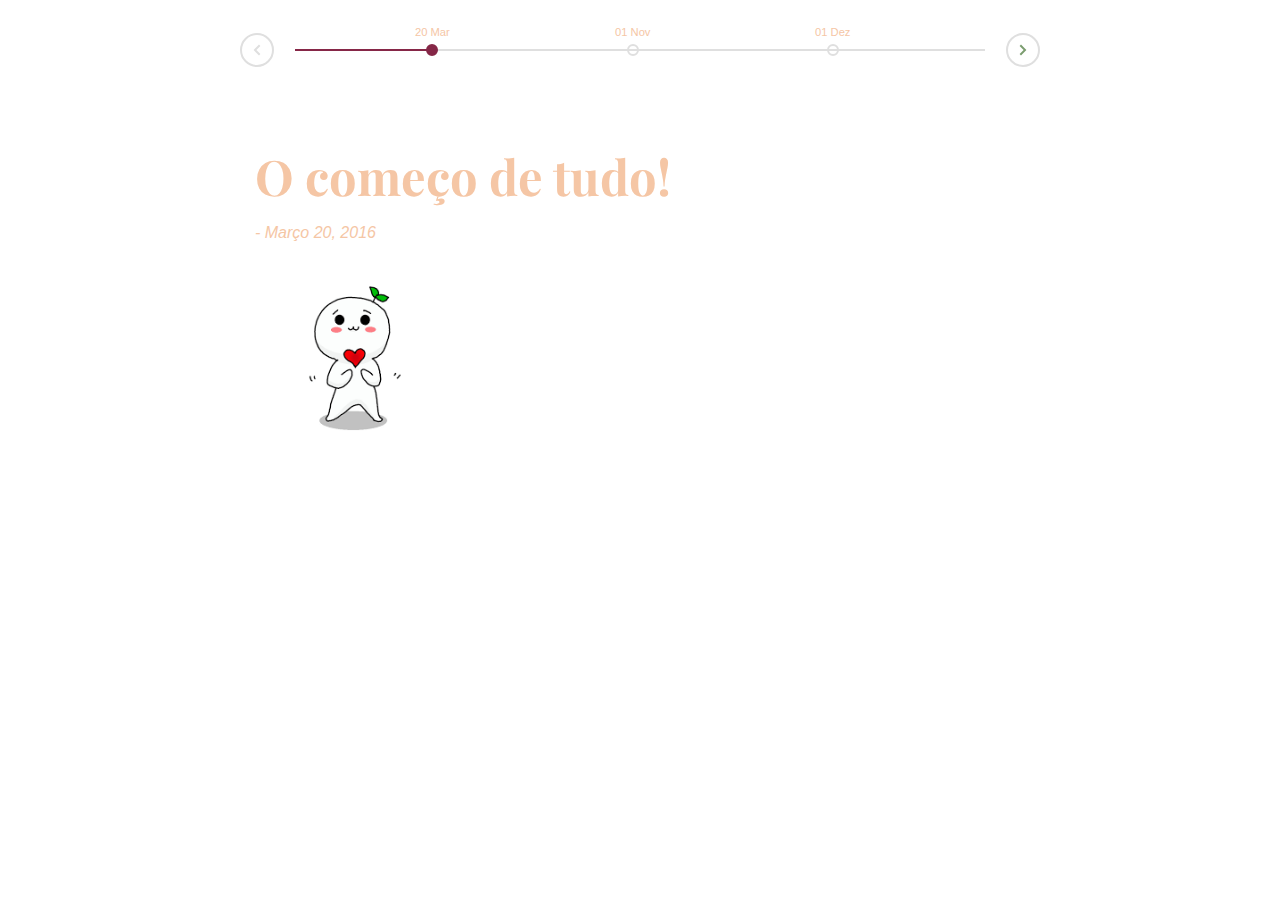
==== commit 2f041b80: "Timeline Completa + VideoPlayer" ====
--- a/timeline/index.html
+++ b/timeline/index.html
@@ -6,6 +6,7 @@
   <style type="text/css"></style>
   <script>document.getElementsByTagName("html")[0].className += " js";</script>
   <link rel="stylesheet" href="assets/css/style.css">
+  <link rel='stylesheet' href='../css/bootstrap.min.css'>
   <title>Horizontal Timeline | CodyHouse</title>
 </head>
 <body>
@@ -21,9 +22,9 @@
             <li><a href="#0" data-date="05/05/2019" class="cd-h-timeline__date">05 Maio</a></li><!-- Me Declarei -->
             <li><a href="#0" data-date="18/07/2019" class="cd-h-timeline__date">18 Jul</a></li><!-- Sua viajem de 15 anos -->
             <li><a href="#0" data-date="14/10/2019" class="cd-h-timeline__date">14 Out</a></li><!-- Nossa Primeira Danca -->
+            <li><a href="#0" data-date="08/03/2020" class="cd-h-timeline__date">08 Mar</a></li><!-- Nossa primeira festa 'Juntos' -->
             <li><a href="#0" data-date="05/05/2020" class="cd-h-timeline__date">05 Maio</a></li><!-- 1 ano de rolo -->
-            <li><a href="#0" data-date="08/03/2020" class="cd-h-timeline__date">08 Mar</a></li><!-- Nossa primeira festa 'Juntos' -->
-            <li><a href="#0" data-date="05/05/2021" class="cd-h-timeline__date">05 Mai</a></li><!-- Pedido de namoro -->
+            <li><a href="#0" data-date="05/05/2021" class="cd-h-timeline__date">05 Maio</a></li><!-- Pedido de namoro -->
             <li><a href="#0" data-date="05/06/2021" class="cd-h-timeline__date">05 Jun</a></li><!-- Primeiro Aniversario de namoro, Obs: Saimos no dia 13 pra praca da liberdade -->
             <li><a href="#0" data-date="22/06/2021" class="cd-h-timeline__date">22 Jun</a></li><!-- Comecamos a ver Desventuras em Serie -->
             <li><a href="#0" data-date="05/07/2021" class="cd-h-timeline__date">05 Jul</a></li><!-- Segundo Aniversario de namoro -->
@@ -48,181 +49,291 @@
       <ol>
         <li class="cd-h-timeline__event cd-h-timeline__event--selected text-component">
           <div class="cd-h-timeline__event-content container">
-            <h2 class="cd-h-timeline__event-title">Horizontal Timeline</h2>
-            <em class="cd-h-timeline__event-date">January 16th, 2014</em>
-            <p class="cd-h-timeline__event-description color-contrast-medium">
-              Lorem ipsum dolor sit amet, consectetur adipisicing elit. Illum praesentium officia, fugit recusandae ipsa, quia velit nulla adipisci? Consequuntur aspernatur at, eaque hic repellendus sit dicta consequatur quae, ut harum ipsam molestias maxime non nisi reiciendis eligendi! Doloremque quia pariatur harum ea amet quibusdam quisquam, quae, temporibus dolores porro doloribus.
-            </p>
-          </div>
-        </li>
-
-        <li class="cd-h-timeline__event text-component">
-          <div class="cd-h-timeline__event-content container">
-            <h2 class="cd-h-timeline__event-title">Event title here</h2>
-            <em class="cd-h-timeline__event-date">February 28th, 2014</em>
-            <p class="cd-h-timeline__event-description color-contrast-medium">
-              Lorem ipsum dolor sit amet, consectetur adipisicing elit. Illum praesentium officia, fugit recusandae ipsa, quia velit nulla adipisci? Consequuntur aspernatur at, eaque hic repellendus sit dicta consequatur quae, ut harum ipsam molestias maxime non nisi reiciendis eligendi! Doloremque quia pariatur harum ea amet quibusdam quisquam, quae, temporibus dolores porro doloribus.
-            </p>
-          </div>
-        </li>
-
-        <li class="cd-h-timeline__event text-component">
-          <div class="cd-h-timeline__event-content container">
-            <h2 class="cd-h-timeline__event-title">Event title here</h2>
-            <em class="cd-h-timeline__event-date">March 20th, 2014</em>
-            <p class="cd-h-timeline__event-description color-contrast-medium">
-              Lorem ipsum dolor sit amet, consectetur adipisicing elit. Illum praesentium officia, fugit recusandae ipsa, quia velit nulla adipisci? Consequuntur aspernatur at, eaque hic repellendus sit dicta consequatur quae, ut harum ipsam molestias maxime non nisi reiciendis eligendi! Doloremque quia pariatur harum ea amet quibusdam quisquam, quae, temporibus dolores porro doloribus.
-            </p>
-          </div>
-        </li>
-
-        <li class="cd-h-timeline__event text-component">
-          <div class="cd-h-timeline__event-content container">
-            <h2 class="cd-h-timeline__event-title">Event title here</h2>
-            <em class="cd-h-timeline__event-date">May 20th, 2014</em>
-            <p class="cd-h-timeline__event-description color-contrast-medium">
-              Lorem ipsum dolor sit amet, consectetur adipisicing elit. Illum praesentium officia, fugit recusandae ipsa, quia velit nulla adipisci? Consequuntur aspernatur at, eaque hic repellendus sit dicta consequatur quae, ut harum ipsam molestias maxime non nisi reiciendis eligendi! Doloremque quia pariatur harum ea amet quibusdam quisquam, quae, temporibus dolores porro doloribus.
-            </p>
-          </div>
-        </li>
-
-        <li class="cd-h-timeline__event text-component">
-          <div class="cd-h-timeline__event-content container">
-            <h2 class="cd-h-timeline__event-title">Event title here</h2>
-            <em class="cd-h-timeline__event-date">July 9th, 2014</em>
-            <p class="cd-h-timeline__event-description color-contrast-medium">
-              Lorem ipsum dolor sit amet, consectetur adipisicing elit. Illum praesentium officia, fugit recusandae ipsa, quia velit nulla adipisci? Consequuntur aspernatur at, eaque hic repellendus sit dicta consequatur quae, ut harum ipsam molestias maxime non nisi reiciendis eligendi! Doloremque quia pariatur harum ea amet quibusdam quisquam, quae, temporibus dolores porro doloribus.
-            </p>
-          </div>
-        </li>
-
-        <li class="cd-h-timeline__event text-component">
-          <div class="cd-h-timeline__event-content container">
-            <h2 class="cd-h-timeline__event-title">Event title here</h2>
-            <em class="cd-h-timeline__event-date">August 30th, 2014</em>
-            <p class="cd-h-timeline__event-description color-contrast-medium">
-              Lorem ipsum dolor sit amet, consectetur adipisicing elit. Illum praesentium officia, fugit recusandae ipsa, quia velit nulla adipisci? Consequuntur aspernatur at, eaque hic repellendus sit dicta consequatur quae, ut harum ipsam molestias maxime non nisi reiciendis eligendi! Doloremque quia pariatur harum ea amet quibusdam quisquam, quae, temporibus dolores porro doloribus.
-            </p>
-          </div>
-        </li>
-
-        <li class="cd-h-timeline__event text-component">
-          <div class="cd-h-timeline__event-content container">
-            <h2 class="cd-h-timeline__event-title">Event title here</h2>
-            <em class="cd-h-timeline__event-date">September 15th, 2014</em>
-            <p class="cd-h-timeline__event-description color-contrast-medium">
-              Lorem ipsum dolor sit amet, consectetur adipisicing elit. Illum praesentium officia, fugit recusandae ipsa, quia velit nulla adipisci? Consequuntur aspernatur at, eaque hic repellendus sit dicta consequatur quae, ut harum ipsam molestias maxime non nisi reiciendis eligendi! Doloremque quia pariatur harum ea amet quibusdam quisquam, quae, temporibus dolores porro doloribus.
-            </p>
-          </div>
-        </li>
-
-        <li class="cd-h-timeline__event text-component">
-          <div class="cd-h-timeline__event-content container">
-            <h2 class="cd-h-timeline__event-title">Event title here</h2>
-            <em class="cd-h-timeline__event-date">November 1st, 2014</em>
-            <p class="cd-h-timeline__event-description color-contrast-medium">
-              Lorem ipsum dolor sit amet, consectetur adipisicing elit. Illum praesentium officia, fugit recusandae ipsa, quia velit nulla adipisci? Consequuntur aspernatur at, eaque hic repellendus sit dicta consequatur quae, ut harum ipsam molestias maxime non nisi reiciendis eligendi! Doloremque quia pariatur harum ea amet quibusdam quisquam, quae, temporibus dolores porro doloribus.
-            </p>
-          </div>
-        </li>
-
-        <li class="cd-h-timeline__event text-component">
-          <div class="cd-h-timeline__event-content container">
-            <h2 class="cd-h-timeline__event-title">Event title here</h2>
-            <em class="cd-h-timeline__event-date">December 10th, 2014</em>
-            <p class="cd-h-timeline__event-description color-contrast-medium">
-              Lorem ipsum dolor sit amet, consectetur adipisicing elit. Illum praesentium officia, fugit recusandae ipsa, quia velit nulla adipisci? Consequuntur aspernatur at, eaque hic repellendus sit dicta consequatur quae, ut harum ipsam molestias maxime non nisi reiciendis eligendi! Doloremque quia pariatur harum ea amet quibusdam quisquam, quae, temporibus dolores porro doloribus.
-            </p>
-          </div>
-        </li>
-
-        <li class="cd-h-timeline__event text-component">
-          <div class="cd-h-timeline__event-content container">
-            <h2 class="cd-h-timeline__event-title">Event title here</h2>
-            <em class="cd-h-timeline__event-date">January 29th, 2015</em>
-            <p class="cd-h-timeline__event-description color-contrast-medium">
-              Lorem ipsum dolor sit amet, consectetur adipisicing elit. Illum praesentium officia, fugit recusandae ipsa, quia velit nulla adipisci? Consequuntur aspernatur at, eaque hic repellendus sit dicta consequatur quae, ut harum ipsam molestias maxime non nisi reiciendis eligendi! Doloremque quia pariatur harum ea amet quibusdam quisquam, quae, temporibus dolores porro doloribus.
-            </p>
-          </div>
-        </li>
-
-        <li class="cd-h-timeline__event text-component">
-          <div class="cd-h-timeline__event-content container">
-            <h2 class="cd-h-timeline__event-title">Event title here</h2>
-            <em class="cd-h-timeline__event-date">March 3rd, 2015</em>
-            <p class="cd-h-timeline__event-description color-contrast-medium">
-              Lorem ipsum dolor sit amet, consectetur adipisicing elit. Illum praesentium officia, fugit recusandae ipsa, quia velit nulla adipisci? Consequuntur aspernatur at, eaque hic repellendus sit dicta consequatur quae, ut harum ipsam molestias maxime non nisi reiciendis eligendi! Doloremque quia pariatur harum ea amet quibusdam quisquam, quae, temporibus dolores porro doloribus.
-            </p>
-          </div>
-        </li>
-
-        <li class="cd-h-timeline__event text-component">
-          <div class="cd-h-timeline__event-content container">
-            <h2 class="cd-h-timeline__event-title">Event title here</h2>
-            <em class="cd-h-timeline__event-date">March 3rd, 2015</em>
-            <p class="cd-h-timeline__event-description color-contrast-medium">
-              Lorem ipsum dolor sit amet, consectetur adipisicing elit. Illum praesentium officia, fugit recusandae ipsa, quia velit nulla adipisci? Consequuntur aspernatur at, eaque hic repellendus sit dicta consequatur quae, ut harum ipsam molestias maxime non nisi reiciendis eligendi! Doloremque quia pariatur harum ea amet quibusdam quisquam, quae, temporibus dolores porro doloribus.
-            </p>
-          </div>
-        </li>
-
-        <li class="cd-h-timeline__event text-component">
-          <div class="cd-h-timeline__event-content container">
-            <h2 class="cd-h-timeline__event-title">Event title here</h2>
-            <em class="cd-h-timeline__event-date">March 3rd, 2015</em>
-            <p class="cd-h-timeline__event-description color-contrast-medium">
-              Lorem ipsum dolor sit amet, consectetur adipisicing elit. Illum praesentium officia, fugit recusandae ipsa, quia velit nulla adipisci? Consequuntur aspernatur at, eaque hic repellendus sit dicta consequatur quae, ut harum ipsam molestias maxime non nisi reiciendis eligendi! Doloremque quia pariatur harum ea amet quibusdam quisquam, quae, temporibus dolores porro doloribus.
-            </p>
-          </div>
-        </li>
-
-        <li class="cd-h-timeline__event text-component">
-          <div class="cd-h-timeline__event-content container">
-            <h2 class="cd-h-timeline__event-title">Event title here</h2>
-            <em class="cd-h-timeline__event-date">March 3rd, 2015</em>
-            <p class="cd-h-timeline__event-description color-contrast-medium">
-              Lorem ipsum dolor sit amet, consectetur adipisicing elit. Illum praesentium officia, fugit recusandae ipsa, quia velit nulla adipisci? Consequuntur aspernatur at, eaque hic repellendus sit dicta consequatur quae, ut harum ipsam molestias maxime non nisi reiciendis eligendi! Doloremque quia pariatur harum ea amet quibusdam quisquam, quae, temporibus dolores porro doloribus.
-            </p>
-          </div>
-        </li>
-
-        <li class="cd-h-timeline__event text-component">
-          <div class="cd-h-timeline__event-content container">
-            <h2 class="cd-h-timeline__event-title">Event title here</h2>
-            <em class="cd-h-timeline__event-date">March 3rd, 2015</em>
-            <p class="cd-h-timeline__event-description color-contrast-medium">
-              Lorem ipsum dolor sit amet, consectetur adipisicing elit. Illum praesentium officia, fugit recusandae ipsa, quia velit nulla adipisci? Consequuntur aspernatur at, eaque hic repellendus sit dicta consequatur quae, ut harum ipsam molestias maxime non nisi reiciendis eligendi! Doloremque quia pariatur harum ea amet quibusdam quisquam, quae, temporibus dolores porro doloribus.
-            </p>
-          </div>
-        </li>
-
-        <li class="cd-h-timeline__event text-component">
-          <div class="cd-h-timeline__event-content container">
-            <h2 class="cd-h-timeline__event-title">Event title here</h2>
-            <em class="cd-h-timeline__event-date">March 3rd, 2015</em>
-            <p class="cd-h-timeline__event-description color-contrast-medium">
-              Lorem ipsum dolor sit amet, consectetur adipisicing elit. Illum praesentium officia, fugit recusandae ipsa, quia velit nulla adipisci? Consequuntur aspernatur at, eaque hic repellendus sit dicta consequatur quae, ut harum ipsam molestias maxime non nisi reiciendis eligendi! Doloremque quia pariatur harum ea amet quibusdam quisquam, quae, temporibus dolores porro doloribus.
-            </p>
-          </div>
-        </li>
-
-        <li class="cd-h-timeline__event text-component">
-          <div class="cd-h-timeline__event-content container">
-            <h2 class="cd-h-timeline__event-title">Event title here</h2>
-            <em class="cd-h-timeline__event-date">March 3rd, 2015</em>
-            <p class="cd-h-timeline__event-description color-contrast-medium">
-              Lorem ipsum dolor sit amet, consectetur adipisicing elit. Illum praesentium officia, fugit recusandae ipsa, quia velit nulla adipisci? Consequuntur aspernatur at, eaque hic repellendus sit dicta consequatur quae, ut harum ipsam molestias maxime non nisi reiciendis eligendi! Doloremque quia pariatur harum ea amet quibusdam quisquam, quae, temporibus dolores porro doloribus.
-            </p>
-          </div>
-        </li>
-
-        <li class="cd-h-timeline__event text-component">
-          <div class="cd-h-timeline__event-content container">
-            <h2 class="cd-h-timeline__event-title">Event title here</h2>
-            <em class="cd-h-timeline__event-date">March 3rd, 2015</em>
-            <p class="cd-h-timeline__event-description color-contrast-medium">
-              Lorem ipsum dolor sit amet, consectetur adipisicing elit. Illum praesentium officia, fugit recusandae ipsa, quia velit nulla adipisci? Consequuntur aspernatur at, eaque hic repellendus sit dicta consequatur quae, ut harum ipsam molestias maxime non nisi reiciendis eligendi! Doloremque quia pariatur harum ea amet quibusdam quisquam, quae, temporibus dolores porro doloribus.
-            </p>
+            <h2 class="cd-h-timeline__event-title">O começo de tudo!</h2>
+            <em class="cd-h-timeline__event-date">Março 20, 2016</em>
+            <div class="row">
+              <div class='col-12 col-sm-4 col-md-4 timeline-img'>
+                <img class='img-timeline' src="../imgs/timeline1.png"></img>
+              </div>
+              <div class='col-12 col-sm-8 col-md-8'>
+                <p class="cd-h-timeline__event-description color-contrast-medium">Aqui foi onde tudo começou! Tudo que eu tinha era um sonho e a uma oração: Que Deus me mostrasse a pessoa que ele preparou para mim.</p>
+                <p class="cd-h-timeline__event-description color-contrast-medium"> Eu não tinha ideia de quem seria, mas mesmo assim escolhi a pessoa mais inalcançavel, pensando que fosse só algo passageiro.</p>
+              </div>
+            </div>
+          </div>
+        </li>
+
+        <li class="cd-h-timeline__event text-component">
+          <div class="cd-h-timeline__event-content container">
+            <h2 class="cd-h-timeline__event-title">The First Move</h2>
+            <em class="cd-h-timeline__event-date">Novembro 01, 2018</em>
+            <div class="row">
+              <div class='col-12 col-sm-4 col-md-4 timeline-img'>
+                <img class='img-timeline' src="../imgs/timeline2.png"></img>
+              </div>
+              <div class='col-12 col-sm-8 col-md-8'>
+                <p class="cd-h-timeline__event-description color-contrast-medium">Ahhhh, aqui foi quando eu te chamei pra dança de roda! Nem rolou nada direito né, mas só de eu ter te chamado já foi um grande passo pra mim na época kkkk.</p>
+              </div>
+            </div>
+          </div>
+        </li>
+
+        <li class="cd-h-timeline__event text-component">
+          <div class="cd-h-timeline__event-content container">
+            <h2 class="cd-h-timeline__event-title">Retribuição</h2>
+            <em class="cd-h-timeline__event-date">Dezembro 01, 2018</em>
+            <div class="row">
+              <div class='col-12 col-sm-4 col-md-4 timeline-img'>
+                <img class='img-timeline' src="../imgs/timeline3.png"></img>
+              </div>
+              <div class='col-12 col-sm-8 col-md-8'>
+                <p class="cd-h-timeline__event-description color-contrast-medium">Foi aqui que a coisa ficou séria tp. Aparentemente vc começou a gostar de mim perto dessa época aqui, ou seja, o inimaginável começou a acontecer.</p>
+              </div>
+            </div>
+          </div>
+        </li>
+
+        <li class="cd-h-timeline__event text-component">
+          <div class="cd-h-timeline__event-content container">
+            <h2 class="cd-h-timeline__event-title">A Casa da Montanha</h2>
+            <em class="cd-h-timeline__event-date">Dezembro 15, 2018</em>
+            <div class="row">
+              <div class='col-12 col-sm-4 col-md-4 timeline-img'>
+                <img class='img-timeline' src="../imgs/timeline4.png"></img>
+              </div>
+              <div class='col-12 col-sm-8 col-md-8'>
+                <p class="cd-h-timeline__event-description color-contrast-medium">Esse teatro foi muito bom! Além de todas as cenas, músicas e efeitos, dava pra ver que tinha alguma coisa de diferente que só eu via naquele palco.</p>
+              </div>
+            </div>
+          </div>
+        </li>
+
+        <li class="cd-h-timeline__event text-component">
+          <div class="cd-h-timeline__event-content container">
+            <h2 class="cd-h-timeline__event-title">The Move</h2>
+            <em class="cd-h-timeline__event-date">Maio 05, 2019</em>
+            <div class="row">
+              <div class='col-12 col-sm-4 col-md-4 timeline-img'>
+                <img class='img-timeline' src="../imgs/timeline5.png"></img>
+              </div>
+              <div class='col-12 col-sm-8 col-md-8'>
+                <p class="cd-h-timeline__event-description color-contrast-medium">E assim como uma cobra dá o bote, eu arrisquei tudo o que tinha em uma frase. Se eu tinha alguma coisa naquela hora, foi coragem e fé.</p>
+                <p class="cd-h-timeline__event-description color-contrast-medium">Ainda não se sabe o porque, mas as palavras 'Eu também gosto de você' ainda ecoam na minha cabeça até hoje. 😅</p>
+              </div>
+            </div>
+          </div>
+        </li>
+
+        <li class="cd-h-timeline__event text-component">
+          <div class="cd-h-timeline__event-content container">
+            <h2 class="cd-h-timeline__event-title">Ao Infinito e Além</h2>
+            <em class="cd-h-timeline__event-date">Julho 18, 2019</em>
+            <div class="row">
+              <div class='col-12 col-sm-4 col-md-4 timeline-img'>
+                <img class='img-timeline' src="../imgs/timeline6.png"></img>
+              </div>
+              <div class='col-12 col-sm-8 col-md-8'>
+                <p class="cd-h-timeline__event-description color-contrast-medium">Mesmo já tendo se passado dois meses, as emoções ainda estavam a flor da pele.</p>
+                <p class="cd-h-timeline__event-description color-contrast-medium">Mas com você do outro lado do oceano, passei pelo maior aprendizado da minha vida: A minha alegria é a sua alegria! Se você estava feliz enquanto viajava pela europa afora, eu também estava feliz, só que a distância!</p>
+              </div>
+            </div>
+          </div>
+        </li>
+
+        <li class="cd-h-timeline__event text-component">
+          <div class="cd-h-timeline__event-content container">
+            <h2 class="cd-h-timeline__event-title">Last Dance</h2>
+            <em class="cd-h-timeline__event-date">Outubro 14, 2019</em>
+            <div class="row">
+              <div class='col-12 col-sm-4 col-md-4 timeline-img'>
+                <img class='img-timeline' src="../imgs/timeline7.png"></img>
+              </div>
+              <div class='col-12 col-sm-8 col-md-8'>
+                <p class="cd-h-timeline__event-description color-contrast-medium">E mais um acampamento chega, e enquanto Deus mexe em seus pauzinhos, as cortinas do nosso 'relacionamento' se abrem e o show começa.</p>
+                <p class="cd-h-timeline__event-description color-contrast-medium">E o que não faltou foi reação da plateia, até pq eles faziam parte da mesma peça né kkk.</p>
+              </div>
+            </div>
+          </div>
+        </li>
+
+        <li class="cd-h-timeline__event text-component">
+          <div class="cd-h-timeline__event-content container">
+            <h2 class="cd-h-timeline__event-title">Princess party</h2>
+            <em class="cd-h-timeline__event-date">Março 08, 2020</em>
+            <div class="row">
+              <div class='col-12 col-sm-4 col-md-4 timeline-img'>
+                <img class='img-timeline' src="../imgs/timeline8.png"></img>
+              </div>
+              <div class='col-12 col-sm-8 col-md-8'>
+                <p class="cd-h-timeline__event-description color-contrast-medium">Esse dia foi bem +/- kkkk. Ficou gelado e eu não tinha blusa de frio, a nossa foto não ficou a das melhores e eu tava meio pra baixo tbm.</p>
+                <p class="cd-h-timeline__event-description color-contrast-medium">Mas até hj esse dia não saiu da minha cabeça, pq foi a primeira vez que a gente tinha ficado tão perto sabendo o que cada um sentia. Dava até pra sentir um clima diferente</p>
+              </div>
+            </div>
+          </div>
+        </li>
+
+        <li class="cd-h-timeline__event text-component">
+          <div class="cd-h-timeline__event-content container">
+            <h2 class="cd-h-timeline__event-title">1 Full, 1 Empty</h2>
+            <em class="cd-h-timeline__event-date">Maio 05, 2020</em>
+            <div class="row">
+              <div class='col-12 col-sm-4 col-md-4 timeline-img'>
+                <img class='img-timeline' src="../imgs/timeline9.png"></img>
+              </div>
+              <div class='col-12 col-sm-8 col-md-8'>
+                <p class="cd-h-timeline__event-description color-contrast-medium">É isso, temos oficialmente UM ano de pura 'enrolação'. Foram incontáveis aúdio, diversas mensagens e indescritiveis emoções a cada notificação de mensagem que chegava.</p>
+                <p class="cd-h-timeline__event-description color-contrast-medium">Foi rápido como uma estrela cadente, mas marcante como um meteoro. Infelizmente a pandemia pegou em cheio daqui pra frente, e só vamos ter um acontecimento daqui a um ano, que vai pagar o 'ano' perdido</p>
+              </div>
+            </div>
+          </div>
+        </li>
+
+        <li class="cd-h-timeline__event text-component">
+          <div class="cd-h-timeline__event-content container">
+            <h2 class="cd-h-timeline__event-title">Tipo UP, só nas Altas Aventuras</h2>
+            <em class="cd-h-timeline__event-date">Maio 05, 2021</em>
+            <div class="row">
+              <div class='col-12 col-sm-4 col-md-4 timeline-img'>
+                <img class='img-timeline' src="../imgs/timeline10.png"></img>
+              </div>
+              <div class='col-12 col-sm-8 col-md-8'>
+                <p class="cd-h-timeline__event-description color-contrast-medium">Foi aqui que o patrão ficou louco, e vc tbm aparentemente. Passou mais um ano de conversa e oração, pq quem se prepara não passa fome aparentemente kkk</p>
+                <p class="cd-h-timeline__event-description color-contrast-medium">Eu já não aguentava mais te enrolar, e depois de ter conversado com seu pai em Dezembro, coloquei 'O Plano' em ação. Não sei o que aconteceu naquela noite, mas como a gente conversou por 2 horas e ninguém desistiu, o buque foi entreque a dama, que virou princesa logo em seguida.</p>
+                <p class="cd-h-timeline__event-description color-contrast-medium">Depois disso, eu nunca mais fui o mesmo. E como já diria Barney Stinson: 'That's the dream!' </p>
+              </div>
+            </div>
+          </div>
+        </li>
+
+        <li class="cd-h-timeline__event text-component">
+          <div class="cd-h-timeline__event-content container">
+            <h2 class="cd-h-timeline__event-title">First Date, but like Birthday Date</h2>
+            <em class="cd-h-timeline__event-date">Junho 05, 2021</em>
+            <div class="row">
+              <div class='col-12 col-sm-4 col-md-4 timeline-img'>
+                <img class='img-timeline' src="../imgs/timeline11.png"></img>
+              </div>
+              <div class='col-12 col-sm-8 col-md-8'>
+                <p class="cd-h-timeline__event-description color-contrast-medium">Nosso primeiro aniversário! Meu Deus, mas já?.</p>
+                <p class="cd-h-timeline__event-description color-contrast-medium">Confesso que eu não estava muito animado para ir na praça da liberdade, mas você mostrou o que realmente importava, que era unicamente a sua presença.</p>
+              </div>
+            </div>
+          </div>
+        </li>
+
+        <li class="cd-h-timeline__event text-component">
+          <div class="cd-h-timeline__event-content container">
+            <h2 class="cd-h-timeline__event-title">Desenventuras Em Séries Semanais</h2>
+            <em class="cd-h-timeline__event-date">Junho 22, 2021</em>
+            <div class="row">
+              <div class='col-12 col-sm-4 col-md-4 timeline-img'>
+                <img class='img-timeline' src="../imgs/timeline12.png"></img>
+              </div>
+              <div class='col-12 col-sm-8 col-md-8'>
+                <p class="cd-h-timeline__event-description color-contrast-medium">E lá vem você mudando meus gostos mais uma vez! Do nada me mostrou uma série que eu nunca tinha visto!</p>
+                <p class="cd-h-timeline__event-description color-contrast-medium">Com a minha ansiedade no auge de sua carreira e a falta de familiaridade com Plot Twist's em série fizeram com que os primeiros episódios fossem quase que uma tortura! Mas não demorou para que eu me envolves-se com a série de um modo que a estoria não sai mais da minha cabeça (Eu lembro de tudo até hoje kkkk).</p>
+              </div>
+            </div>
+          </div>
+        </li>
+
+        <li class="cd-h-timeline__event text-component">
+          <div class="cd-h-timeline__event-content container">
+            <h2 class="cd-h-timeline__event-title">The Daters, Second Act</h2>
+            <em class="cd-h-timeline__event-date">Julho 05, 2021</em>
+            <div class="row">
+              <div class='col-12 col-sm-4 col-md-4 timeline-img'>
+                <img class='img-timeline' src="../imgs/timeline13.png"></img>
+              </div>
+              <div class='col-12 col-sm-8 col-md-8'>
+                <p class="cd-h-timeline__event-description color-contrast-medium">Nosso segundo aniversário chegou!</p>
+                <p class="cd-h-timeline__event-description color-contrast-medium">Foi no BH dessa vez, mas ainda foi uma grande conversa. Milhões de assuntos iam e vinham, enquanto nós explorávamos todos os cantos do shopping de forma desordenada e aleatória.</p>
+              </div>
+            </div>
+          </div>
+        </li>
+
+        <li class="cd-h-timeline__event text-component">
+          <div class="cd-h-timeline__event-content container">
+            <h2 class="cd-h-timeline__event-title">Paper's, please</h2>
+            <em class="cd-h-timeline__event-date">Agosto 05, 2021</em>
+            <div class="row">
+              <div class='col-12 col-sm-4 col-md-4 timeline-img'>
+                <img class='img-timeline' src="../imgs/timeline14.png"></img>
+              </div>
+              <div class='col-12 col-sm-8 col-md-8'>
+                <p class="cd-h-timeline__event-description color-contrast-medium">Dessa vez eu aproveitei o aweekend pra fazer o marketing kkk.</p>
+                <p class="cd-h-timeline__event-description color-contrast-medium">Confesso que não tinha a intenção de escrever nada de importante no correio elegante não, mas quando eu fui ver já tinha escrito na face do papel toda e desenhado um coração meio torto.</p>
+                <p class="cd-h-timeline__event-description color-contrast-medium">Obs: Melhor do que escrever com todo o meu coração, foi ouvir o seu áudio de resposta. O fato de você ter emocionado significou uma vitória para mim.</p>
+              </div>
+            </div>
+          </div>
+        </li>
+
+        <li class="cd-h-timeline__event text-component">
+          <div class="cd-h-timeline__event-content container">
+            <h2 class="cd-h-timeline__event-title">Picnic</h2>
+            <em class="cd-h-timeline__event-date">Setembro 05, 2021</em>
+            <div class="row">
+              <div class='col-12 col-sm-4 col-md-4 timeline-img'>
+                <img class='img-timeline' src="../imgs/timeline15.png"></img>
+              </div>
+              <div class='col-12 col-sm-8 col-md-8'>
+                <p class="cd-h-timeline__event-description color-contrast-medium">Tá, esse dia foi maravilhoso.</p>
+                <p class="cd-h-timeline__event-description color-contrast-medium">Sempre que eu lembro desse dia, vem três coisas na minha cabeça: Eu tava morto de cansaço, o cookie estava uma delícia e deitar naquele pano enquanto olhava para o ceu e conversava com minha dama de honra foi uma sensação unica, literalmente.</p>
+                <p class="cd-h-timeline__event-description color-contrast-medium">Se eu pudesse vender tudo o que eu tenho para ter aquele dia denovo, eu já estava morando na rua a décadas.</p>
+              </div>
+            </div>
+          </div>
+        </li>
+
+        <li class="cd-h-timeline__event text-component">
+          <div class="cd-h-timeline__event-content container">
+            <h2 class="cd-h-timeline__event-title">Hearing your Thougths</h2>
+            <em class="cd-h-timeline__event-date">Outubro 03, 2021</em>
+            <div class="row">
+              <div class='col-12 col-sm-4 col-md-4 timeline-img'>
+                <img class='img-timeline' src="../imgs/timeline16.png"></img>
+              </div>
+              <div class='col-12 col-sm-8 col-md-8'>
+                <p class="cd-h-timeline__event-description color-contrast-medium">Nosso primeiro filme juntinhos!.</p>
+                <p class="cd-h-timeline__event-description color-contrast-medium">Outra coisa que eu queria muito era misturar as duas coisas que eu mais gosto e ver qual era o sabor. Você + Cinema tem um gosto de satisfação, alegria e vontade de fazer dnv kkkk.</p>
+                <p class="cd-h-timeline__event-description color-contrast-medium">Até hoje eu não consigo esquecer a musica que eles cantam em dueto, dá até um arrepio.</p>
+              </div>
+            </div>
+          </div>
+        </li>
+
+        <li class="cd-h-timeline__event text-component">
+          <div class="cd-h-timeline__event-content container">
+            <h2 class="cd-h-timeline__event-title">Pizza Time, But Not For Me</h2>
+            <em class="cd-h-timeline__event-date">Outubro 31, 2021</em>
+            <div class="row">
+              <div class='col-12 col-sm-4 col-md-4 timeline-img'>
+                <img class='img-timeline' src="../imgs/timeline17.png"></img>
+              </div>
+              <div class='col-12 col-sm-8 col-md-8'>
+                <p class="cd-h-timeline__event-description color-contrast-medium">Rodízio de pizza mais caro da minha vida kkkk.</p>
+                <p class="cd-h-timeline__event-description color-contrast-medium">Sinceramente, se você não tivesse ido, a unica coisa que eu iria ter de lembrança é que meus conflitos emocionais bloquearam toda a minha fome.</p>
+                <p class="cd-h-timeline__event-description color-contrast-medium">Dessa vez, o que mais marcou foi ter alguém do meu lado segurando minha mão bem forte, sem querer largar.</p>
+              </div>
+            </div>
+          </div>
+        </li>
+
+        <li class="cd-h-timeline__event text-component">
+          <div class="cd-h-timeline__event-content container">
+            <h2 class="cd-h-timeline__event-title">The End Of The Beginning</h2>
+            <em class="cd-h-timeline__event-date">Novembro 05, 2021</em>
+            <div class="row">
+              <div class='col-12 col-sm-4 col-md-4 timeline-img'>
+                <img class='img-timeline' src="../imgs/timeline18.png"></img>
+              </div>
+              <div class='col-12 col-sm-8 col-md-8'>
+                <p class="cd-h-timeline__event-description color-contrast-medium">É isso, acabou aqui.</p>
+                <p class="cd-h-timeline__event-description color-contrast-medium">Minha bola de cristal tá desatualizada, então ela só vai até hoje. Mas com o tempo quem sabe eu atualizo isso daqui? Acho que vou deixar assim pra sempre, não quero estragar a essência desse presente.</p>
+              </div>
+            </div>
           </div>
         </li>
       </ol>
@@ -232,4 +343,4 @@
   <script src="assets/js/swipe-content.js"></script> <!-- A Vanilla JavaScript plugin to detect touch interactions -->
   <script src="assets/js/main.js"></script>
 </body>
-</html>+</html> --- a/timeline/assets/css/style.css
+++ b/timeline/assets/css/style.css
@@ -1,8 +1,29 @@
-@import url("https://fonts.googleapis.com/css?family=Playfair+Display:700,900|Fira+Sans:400,400italic");*,*::after,*::before{box-sizing:inherit}*{font:inherit}html,body,div,span,applet,object,iframe,h1,h2,h3,h4,h5,h6,p,blockquote,pre,a,abbr,acronym,address,big,cite,code,del,dfn,em,img,ins,kbd,q,s,samp,small,strike,strong,sub,sup,tt,var,b,u,i,center,dl,dt,dd,ol,ul,li,fieldset,form,label,legend,table,caption,tbody,tfoot,thead,tr,th,td,article,aside,canvas,details,embed,figure,figcaption,footer,header,hgroup,menu,nav,output,ruby,section,summary,time,mark,audio,video,hr{margin:0;padding:0;border:0}html{box-sizing:border-box}body{background-color:hsl(0, 0%, 100%);background-color:var(--color-bg, white)}article,aside,details,figcaption,figure,footer,header,hgroup,menu,nav,section,main,form legend{display:block}ol,ul{list-style:none}blockquote,q{quotes:none}button,input,textarea,select{margin:0}.btn,.form-control,.link,.reset{background-color:transparent;padding:0;border:0;border-radius:0;color:inherit;line-height:inherit;-webkit-appearance:none;-moz-appearance:none;appearance:none}select.form-control::-ms-expand{display:none}textarea{resize:vertical;overflow:auto;vertical-align:top}input::-ms-clear{display:none}table{border-collapse:collapse;border-spacing:0}img,video,svg{max-width:100%}[data-theme]{background-color:hsl(0, 0%, 100%);background-color:var(--color-bg, #fff);color:hsl(240, 4%, 20%);color:var(--color-contrast-high, #313135)}:root{--space-unit:  1em;--space-xxxxs: calc(0.125*var(--space-unit));--space-xxxs:  calc(0.25*var(--space-unit));--space-xxs:   calc(0.375*var(--space-unit));--space-xs:    calc(0.5*var(--space-unit));--space-sm:    calc(0.75*var(--space-unit));--space-md:    calc(1.25*var(--space-unit));--space-lg:    calc(2*var(--space-unit));--space-xl:    calc(3.25*var(--space-unit));--space-xxl:   calc(5.25*var(--space-unit));--space-xxxl:  calc(8.5*var(--space-unit));--space-xxxxl: calc(13.75*var(--space-unit));--component-padding: var(--space-md)}:root{--max-width-xxs: 32rem;--max-width-xs:  38rem;--max-width-sm:  48rem;--max-width-md:  64rem;--max-width-lg:  80rem;--max-width-xl:  90rem;--max-width-xxl: 120rem}.container{width:calc(100% - 1.25em);width:calc(100% - 2*var(--component-padding));margin-left:auto;margin-right:auto}.max-width-xxs{max-width:32rem;max-width:var(--max-width-xxs)}.max-width-xs{max-width:38rem;max-width:var(--max-width-xs)}.max-width-sm{max-width:48rem;max-width:var(--max-width-sm)}.max-width-md{max-width:64rem;max-width:var(--max-width-md)}.max-width-lg{max-width:80rem;max-width:var(--max-width-lg)}.max-width-xl{max-width:90rem;max-width:var(--max-width-xl)}.max-width-xxl{max-width:120rem;max-width:var(--max-width-xxl)}.max-width-adaptive-sm{max-width:38rem;max-width:var(--max-width-xs)}@media (min-width: 64rem){.max-width-adaptive-sm{max-width:48rem;max-width:var(--max-width-sm)}}.max-width-adaptive-md{max-width:38rem;max-width:var(--max-width-xs)}@media (min-width: 64rem){.max-width-adaptive-md{max-width:64rem;max-width:var(--max-width-md)}}.max-width-adaptive,.max-width-adaptive-lg{max-width:38rem;max-width:var(--max-width-xs)}@media (min-width: 64rem){.max-width-adaptive,.max-width-adaptive-lg{max-width:64rem;max-width:var(--max-width-md)}}@media (min-width: 90rem){.max-width-adaptive,.max-width-adaptive-lg{max-width:80rem;max-width:var(--max-width-lg)}}.max-width-adaptive-xl{max-width:38rem;max-width:var(--max-width-xs)}@media (min-width: 64rem){.max-width-adaptive-xl{max-width:64rem;max-width:var(--max-width-md)}}@media (min-width: 90rem){.max-width-adaptive-xl{max-width:90rem;max-width:var(--max-width-xl)}}.grid{--grid-gap: 0px;display:-ms-flexbox;display:flex;-ms-flex-wrap:wrap;flex-wrap:wrap}.grid>*{-ms-flex-preferred-size:100%;flex-basis:100%}[class*="grid-gap"]{margin-bottom:1em * -1;margin-bottom:calc(var(--grid-gap, 1em)*-1);margin-right:1em * -1;margin-right:calc(var(--grid-gap, 1em)*-1)}[class*="grid-gap"]>*{margin-bottom:1em;margin-bottom:var(--grid-gap, 1em);margin-right:1em;margin-right:var(--grid-gap, 1em)}.grid-gap-xxxxs{--grid-gap: var(--space-xxxxs)}.grid-gap-xxxs{--grid-gap: var(--space-xxxs)}.grid-gap-xxs{--grid-gap: var(--space-xxs)}.grid-gap-xs{--grid-gap: var(--space-xs)}.grid-gap-sm{--grid-gap: var(--space-sm)}.grid-gap-md{--grid-gap: var(--space-md)}.grid-gap-lg{--grid-gap: var(--space-lg)}.grid-gap-xl{--grid-gap: var(--space-xl)}.grid-gap-xxl{--grid-gap: var(--space-xxl)}.grid-gap-xxxl{--grid-gap: var(--space-xxxl)}.grid-gap-xxxxl{--grid-gap: var(--space-xxxxl)}.col{-ms-flex-positive:1;flex-grow:1;-ms-flex-preferred-size:0;flex-basis:0;max-width:100%}.col-1{-ms-flex-preferred-size:calc(8.33% - 0.01px - 1em);-ms-flex-preferred-size:calc(8.33% - 0.01px - var(--grid-gap, 1em));flex-basis:calc(8.33% - 0.01px - 1em);flex-basis:calc(8.33% - 0.01px - var(--grid-gap, 1em));max-width:calc(8.33% - 0.01px - 1em);max-width:calc(8.33% - 0.01px - var(--grid-gap, 1em))}.col-2{-ms-flex-preferred-size:calc(16.66% - 0.01px - 1em);-ms-flex-preferred-size:calc(16.66% - 0.01px - var(--grid-gap, 1em));flex-basis:calc(16.66% - 0.01px - 1em);flex-basis:calc(16.66% - 0.01px - var(--grid-gap, 1em));max-width:calc(16.66% - 0.01px - 1em);max-width:calc(16.66% - 0.01px - var(--grid-gap, 1em))}.col-3{-ms-flex-preferred-size:calc(25% - 0.01px - 1em);-ms-flex-preferred-size:calc(25% - 0.01px - var(--grid-gap, 1em));flex-basis:calc(25% - 0.01px - 1em);flex-basis:calc(25% - 0.01px - var(--grid-gap, 1em));max-width:calc(25% - 0.01px - 1em);max-width:calc(25% - 0.01px - var(--grid-gap, 1em))}.col-4{-ms-flex-preferred-size:calc(33.33% - 0.01px - 1em);-ms-flex-preferred-size:calc(33.33% - 0.01px - var(--grid-gap, 1em));flex-basis:calc(33.33% - 0.01px - 1em);flex-basis:calc(33.33% - 0.01px - var(--grid-gap, 1em));max-width:calc(33.33% - 0.01px - 1em);max-width:calc(33.33% - 0.01px - var(--grid-gap, 1em))}.col-5{-ms-flex-preferred-size:calc(41.66% - 0.01px - 1em);-ms-flex-preferred-size:calc(41.66% - 0.01px - var(--grid-gap, 1em));flex-basis:calc(41.66% - 0.01px - 1em);flex-basis:calc(41.66% - 0.01px - var(--grid-gap, 1em));max-width:calc(41.66% - 0.01px - 1em);max-width:calc(41.66% - 0.01px - var(--grid-gap, 1em))}.col-6{-ms-flex-preferred-size:calc(50% - 0.01px - 1em);-ms-flex-preferred-size:calc(50% - 0.01px - var(--grid-gap, 1em));flex-basis:calc(50% - 0.01px - 1em);flex-basis:calc(50% - 0.01px - var(--grid-gap, 1em));max-width:calc(50% - 0.01px - 1em);max-width:calc(50% - 0.01px - var(--grid-gap, 1em))}.col-7{-ms-flex-preferred-size:calc(58.33% - 0.01px - 1em);-ms-flex-preferred-size:calc(58.33% - 0.01px - var(--grid-gap, 1em));flex-basis:calc(58.33% - 0.01px - 1em);flex-basis:calc(58.33% - 0.01px - var(--grid-gap, 1em));max-width:calc(58.33% - 0.01px - 1em);max-width:calc(58.33% - 0.01px - var(--grid-gap, 1em))}.col-8{-ms-flex-preferred-size:calc(66.66% - 0.01px - 1em);-ms-flex-preferred-size:calc(66.66% - 0.01px - var(--grid-gap, 1em));flex-basis:calc(66.66% - 0.01px - 1em);flex-basis:calc(66.66% - 0.01px - var(--grid-gap, 1em));max-width:calc(66.66% - 0.01px - 1em);max-width:calc(66.66% - 0.01px - var(--grid-gap, 1em))}.col-9{-ms-flex-preferred-size:calc(75% - 0.01px - 1em);-ms-flex-preferred-size:calc(75% - 0.01px - var(--grid-gap, 1em));flex-basis:calc(75% - 0.01px - 1em);flex-basis:calc(75% - 0.01px - var(--grid-gap, 1em));max-width:calc(75% - 0.01px - 1em);max-width:calc(75% - 0.01px - var(--grid-gap, 1em))}.col-10{-ms-flex-preferred-size:calc(83.33% - 0.01px - 1em);-ms-flex-preferred-size:calc(83.33% - 0.01px - var(--grid-gap, 1em));flex-basis:calc(83.33% - 0.01px - 1em);flex-basis:calc(83.33% - 0.01px - var(--grid-gap, 1em));max-width:calc(83.33% - 0.01px - 1em);max-width:calc(83.33% - 0.01px - var(--grid-gap, 1em))}.col-11{-ms-flex-preferred-size:calc(91.66% - 0.01px - 1em);-ms-flex-preferred-size:calc(91.66% - 0.01px - var(--grid-gap, 1em));flex-basis:calc(91.66% - 0.01px - 1em);flex-basis:calc(91.66% - 0.01px - var(--grid-gap, 1em));max-width:calc(91.66% - 0.01px - 1em);max-width:calc(91.66% - 0.01px - var(--grid-gap, 1em))}.col-12{-ms-flex-preferred-size:calc(100% - 0.01px - 1em);-ms-flex-preferred-size:calc(100% - 0.01px - var(--grid-gap, 1em));flex-basis:calc(100% - 0.01px - 1em);flex-basis:calc(100% - 0.01px - var(--grid-gap, 1em));max-width:calc(100% - 0.01px - 1em);max-width:calc(100% - 0.01px - var(--grid-gap, 1em))}@media (min-width: 32rem){.col\@xs{-ms-flex-positive:1;flex-grow:1;-ms-flex-preferred-size:0;flex-basis:0;max-width:100%}.col-1\@xs{-ms-flex-preferred-size:calc(8.33% - 0.01px - 1em);-ms-flex-preferred-size:calc(8.33% - 0.01px - var(--grid-gap, 1em));flex-basis:calc(8.33% - 0.01px - 1em);flex-basis:calc(8.33% - 0.01px - var(--grid-gap, 1em));max-width:calc(8.33% - 0.01px - 1em);max-width:calc(8.33% - 0.01px - var(--grid-gap, 1em))}.col-2\@xs{-ms-flex-preferred-size:calc(16.66% - 0.01px - 1em);-ms-flex-preferred-size:calc(16.66% - 0.01px - var(--grid-gap, 1em));flex-basis:calc(16.66% - 0.01px - 1em);flex-basis:calc(16.66% - 0.01px - var(--grid-gap, 1em));max-width:calc(16.66% - 0.01px - 1em);max-width:calc(16.66% - 0.01px - var(--grid-gap, 1em))}.col-3\@xs{-ms-flex-preferred-size:calc(25% - 0.01px - 1em);-ms-flex-preferred-size:calc(25% - 0.01px - var(--grid-gap, 1em));flex-basis:calc(25% - 0.01px - 1em);flex-basis:calc(25% - 0.01px - var(--grid-gap, 1em));max-width:calc(25% - 0.01px - 1em);max-width:calc(25% - 0.01px - var(--grid-gap, 1em))}.col-4\@xs{-ms-flex-preferred-size:calc(33.33% - 0.01px - 1em);-ms-flex-preferred-size:calc(33.33% - 0.01px - var(--grid-gap, 1em));flex-basis:calc(33.33% - 0.01px - 1em);flex-basis:calc(33.33% - 0.01px - var(--grid-gap, 1em));max-width:calc(33.33% - 0.01px - 1em);max-width:calc(33.33% - 0.01px - var(--grid-gap, 1em))}.col-5\@xs{-ms-flex-preferred-size:calc(41.66% - 0.01px - 1em);-ms-flex-preferred-size:calc(41.66% - 0.01px - var(--grid-gap, 1em));flex-basis:calc(41.66% - 0.01px - 1em);flex-basis:calc(41.66% - 0.01px - var(--grid-gap, 1em));max-width:calc(41.66% - 0.01px - 1em);max-width:calc(41.66% - 0.01px - var(--grid-gap, 1em))}.col-6\@xs{-ms-flex-preferred-size:calc(50% - 0.01px - 1em);-ms-flex-preferred-size:calc(50% - 0.01px - var(--grid-gap, 1em));flex-basis:calc(50% - 0.01px - 1em);flex-basis:calc(50% - 0.01px - var(--grid-gap, 1em));max-width:calc(50% - 0.01px - 1em);max-width:calc(50% - 0.01px - var(--grid-gap, 1em))}.col-7\@xs{-ms-flex-preferred-size:calc(58.33% - 0.01px - 1em);-ms-flex-preferred-size:calc(58.33% - 0.01px - var(--grid-gap, 1em));flex-basis:calc(58.33% - 0.01px - 1em);flex-basis:calc(58.33% - 0.01px - var(--grid-gap, 1em));max-width:calc(58.33% - 0.01px - 1em);max-width:calc(58.33% - 0.01px - var(--grid-gap, 1em))}.col-8\@xs{-ms-flex-preferred-size:calc(66.66% - 0.01px - 1em);-ms-flex-preferred-size:calc(66.66% - 0.01px - var(--grid-gap, 1em));flex-basis:calc(66.66% - 0.01px - 1em);flex-basis:calc(66.66% - 0.01px - var(--grid-gap, 1em));max-width:calc(66.66% - 0.01px - 1em);max-width:calc(66.66% - 0.01px - var(--grid-gap, 1em))}.col-9\@xs{-ms-flex-preferred-size:calc(75% - 0.01px - 1em);-ms-flex-preferred-size:calc(75% - 0.01px - var(--grid-gap, 1em));flex-basis:calc(75% - 0.01px - 1em);flex-basis:calc(75% - 0.01px - var(--grid-gap, 1em));max-width:calc(75% - 0.01px - 1em);max-width:calc(75% - 0.01px - var(--grid-gap, 1em))}.col-10\@xs{-ms-flex-preferred-size:calc(83.33% - 0.01px - 1em);-ms-flex-preferred-size:calc(83.33% - 0.01px - var(--grid-gap, 1em));flex-basis:calc(83.33% - 0.01px - 1em);flex-basis:calc(83.33% - 0.01px - var(--grid-gap, 1em));max-width:calc(83.33% - 0.01px - 1em);max-width:calc(83.33% - 0.01px - var(--grid-gap, 1em))}.col-11\@xs{-ms-flex-preferred-size:calc(91.66% - 0.01px - 1em);-ms-flex-preferred-size:calc(91.66% - 0.01px - var(--grid-gap, 1em));flex-basis:calc(91.66% - 0.01px - 1em);flex-basis:calc(91.66% - 0.01px - var(--grid-gap, 1em));max-width:calc(91.66% - 0.01px - 1em);max-width:calc(91.66% - 0.01px - var(--grid-gap, 1em))}.col-12\@xs{-ms-flex-preferred-size:calc(100% - 0.01px - 1em);-ms-flex-preferred-size:calc(100% - 0.01px - var(--grid-gap, 1em));flex-basis:calc(100% - 0.01px - 1em);flex-basis:calc(100% - 0.01px - var(--grid-gap, 1em));max-width:calc(100% - 0.01px - 1em);max-width:calc(100% - 0.01px - var(--grid-gap, 1em))}}@media (min-width: 48rem){.col\@sm{-ms-flex-positive:1;flex-grow:1;-ms-flex-preferred-size:0;flex-basis:0;max-width:100%}.col-1\@sm{-ms-flex-preferred-size:calc(8.33% - 0.01px - 1em);-ms-flex-preferred-size:calc(8.33% - 0.01px - var(--grid-gap, 1em));flex-basis:calc(8.33% - 0.01px - 1em);flex-basis:calc(8.33% - 0.01px - var(--grid-gap, 1em));max-width:calc(8.33% - 0.01px - 1em);max-width:calc(8.33% - 0.01px - var(--grid-gap, 1em))}.col-2\@sm{-ms-flex-preferred-size:calc(16.66% - 0.01px - 1em);-ms-flex-preferred-size:calc(16.66% - 0.01px - var(--grid-gap, 1em));flex-basis:calc(16.66% - 0.01px - 1em);flex-basis:calc(16.66% - 0.01px - var(--grid-gap, 1em));max-width:calc(16.66% - 0.01px - 1em);max-width:calc(16.66% - 0.01px - var(--grid-gap, 1em))}.col-3\@sm{-ms-flex-preferred-size:calc(25% - 0.01px - 1em);-ms-flex-preferred-size:calc(25% - 0.01px - var(--grid-gap, 1em));flex-basis:calc(25% - 0.01px - 1em);flex-basis:calc(25% - 0.01px - var(--grid-gap, 1em));max-width:calc(25% - 0.01px - 1em);max-width:calc(25% - 0.01px - var(--grid-gap, 1em))}.col-4\@sm{-ms-flex-preferred-size:calc(33.33% - 0.01px - 1em);-ms-flex-preferred-size:calc(33.33% - 0.01px - var(--grid-gap, 1em));flex-basis:calc(33.33% - 0.01px - 1em);flex-basis:calc(33.33% - 0.01px - var(--grid-gap, 1em));max-width:calc(33.33% - 0.01px - 1em);max-width:calc(33.33% - 0.01px - var(--grid-gap, 1em))}.col-5\@sm{-ms-flex-preferred-size:calc(41.66% - 0.01px - 1em);-ms-flex-preferred-size:calc(41.66% - 0.01px - var(--grid-gap, 1em));flex-basis:calc(41.66% - 0.01px - 1em);flex-basis:calc(41.66% - 0.01px - var(--grid-gap, 1em));max-width:calc(41.66% - 0.01px - 1em);max-width:calc(41.66% - 0.01px - var(--grid-gap, 1em))}.col-6\@sm{-ms-flex-preferred-size:calc(50% - 0.01px - 1em);-ms-flex-preferred-size:calc(50% - 0.01px - var(--grid-gap, 1em));flex-basis:calc(50% - 0.01px - 1em);flex-basis:calc(50% - 0.01px - var(--grid-gap, 1em));max-width:calc(50% - 0.01px - 1em);max-width:calc(50% - 0.01px - var(--grid-gap, 1em))}.col-7\@sm{-ms-flex-preferred-size:calc(58.33% - 0.01px - 1em);-ms-flex-preferred-size:calc(58.33% - 0.01px - var(--grid-gap, 1em));flex-basis:calc(58.33% - 0.01px - 1em);flex-basis:calc(58.33% - 0.01px - var(--grid-gap, 1em));max-width:calc(58.33% - 0.01px - 1em);max-width:calc(58.33% - 0.01px - var(--grid-gap, 1em))}.col-8\@sm{-ms-flex-preferred-size:calc(66.66% - 0.01px - 1em);-ms-flex-preferred-size:calc(66.66% - 0.01px - var(--grid-gap, 1em));flex-basis:calc(66.66% - 0.01px - 1em);flex-basis:calc(66.66% - 0.01px - var(--grid-gap, 1em));max-width:calc(66.66% - 0.01px - 1em);max-width:calc(66.66% - 0.01px - var(--grid-gap, 1em))}.col-9\@sm{-ms-flex-preferred-size:calc(75% - 0.01px - 1em);-ms-flex-preferred-size:calc(75% - 0.01px - var(--grid-gap, 1em));flex-basis:calc(75% - 0.01px - 1em);flex-basis:calc(75% - 0.01px - var(--grid-gap, 1em));max-width:calc(75% - 0.01px - 1em);max-width:calc(75% - 0.01px - var(--grid-gap, 1em))}.col-10\@sm{-ms-flex-preferred-size:calc(83.33% - 0.01px - 1em);-ms-flex-preferred-size:calc(83.33% - 0.01px - var(--grid-gap, 1em));flex-basis:calc(83.33% - 0.01px - 1em);flex-basis:calc(83.33% - 0.01px - var(--grid-gap, 1em));max-width:calc(83.33% - 0.01px - 1em);max-width:calc(83.33% - 0.01px - var(--grid-gap, 1em))}.col-11\@sm{-ms-flex-preferred-size:calc(91.66% - 0.01px - 1em);-ms-flex-preferred-size:calc(91.66% - 0.01px - var(--grid-gap, 1em));flex-basis:calc(91.66% - 0.01px - 1em);flex-basis:calc(91.66% - 0.01px - var(--grid-gap, 1em));max-width:calc(91.66% - 0.01px - 1em);max-width:calc(91.66% - 0.01px - var(--grid-gap, 1em))}.col-12\@sm{-ms-flex-preferred-size:calc(100% - 0.01px - 1em);-ms-flex-preferred-size:calc(100% - 0.01px - var(--grid-gap, 1em));flex-basis:calc(100% - 0.01px - 1em);flex-basis:calc(100% - 0.01px - var(--grid-gap, 1em));max-width:calc(100% - 0.01px - 1em);max-width:calc(100% - 0.01px - var(--grid-gap, 1em))}}@media (min-width: 64rem){.col\@md{-ms-flex-positive:1;flex-grow:1;-ms-flex-preferred-size:0;flex-basis:0;max-width:100%}.col-1\@md{-ms-flex-preferred-size:calc(8.33% - 0.01px - 1em);-ms-flex-preferred-size:calc(8.33% - 0.01px - var(--grid-gap, 1em));flex-basis:calc(8.33% - 0.01px - 1em);flex-basis:calc(8.33% - 0.01px - var(--grid-gap, 1em));max-width:calc(8.33% - 0.01px - 1em);max-width:calc(8.33% - 0.01px - var(--grid-gap, 1em))}.col-2\@md{-ms-flex-preferred-size:calc(16.66% - 0.01px - 1em);-ms-flex-preferred-size:calc(16.66% - 0.01px - var(--grid-gap, 1em));flex-basis:calc(16.66% - 0.01px - 1em);flex-basis:calc(16.66% - 0.01px - var(--grid-gap, 1em));max-width:calc(16.66% - 0.01px - 1em);max-width:calc(16.66% - 0.01px - var(--grid-gap, 1em))}.col-3\@md{-ms-flex-preferred-size:calc(25% - 0.01px - 1em);-ms-flex-preferred-size:calc(25% - 0.01px - var(--grid-gap, 1em));flex-basis:calc(25% - 0.01px - 1em);flex-basis:calc(25% - 0.01px - var(--grid-gap, 1em));max-width:calc(25% - 0.01px - 1em);max-width:calc(25% - 0.01px - var(--grid-gap, 1em))}.col-4\@md{-ms-flex-preferred-size:calc(33.33% - 0.01px - 1em);-ms-flex-preferred-size:calc(33.33% - 0.01px - var(--grid-gap, 1em));flex-basis:calc(33.33% - 0.01px - 1em);flex-basis:calc(33.33% - 0.01px - var(--grid-gap, 1em));max-width:calc(33.33% - 0.01px - 1em);max-width:calc(33.33% - 0.01px - var(--grid-gap, 1em))}.col-5\@md{-ms-flex-preferred-size:calc(41.66% - 0.01px - 1em);-ms-flex-preferred-size:calc(41.66% - 0.01px - var(--grid-gap, 1em));flex-basis:calc(41.66% - 0.01px - 1em);flex-basis:calc(41.66% - 0.01px - var(--grid-gap, 1em));max-width:calc(41.66% - 0.01px - 1em);max-width:calc(41.66% - 0.01px - var(--grid-gap, 1em))}.col-6\@md{-ms-flex-preferred-size:calc(50% - 0.01px - 1em);-ms-flex-preferred-size:calc(50% - 0.01px - var(--grid-gap, 1em));flex-basis:calc(50% - 0.01px - 1em);flex-basis:calc(50% - 0.01px - var(--grid-gap, 1em));max-width:calc(50% - 0.01px - 1em);max-width:calc(50% - 0.01px - var(--grid-gap, 1em))}.col-7\@md{-ms-flex-preferred-size:calc(58.33% - 0.01px - 1em);-ms-flex-preferred-size:calc(58.33% - 0.01px - var(--grid-gap, 1em));flex-basis:calc(58.33% - 0.01px - 1em);flex-basis:calc(58.33% - 0.01px - var(--grid-gap, 1em));max-width:calc(58.33% - 0.01px - 1em);max-width:calc(58.33% - 0.01px - var(--grid-gap, 1em))}.col-8\@md{-ms-flex-preferred-size:calc(66.66% - 0.01px - 1em);-ms-flex-preferred-size:calc(66.66% - 0.01px - var(--grid-gap, 1em));flex-basis:calc(66.66% - 0.01px - 1em);flex-basis:calc(66.66% - 0.01px - var(--grid-gap, 1em));max-width:calc(66.66% - 0.01px - 1em);max-width:calc(66.66% - 0.01px - var(--grid-gap, 1em))}.col-9\@md{-ms-flex-preferred-size:calc(75% - 0.01px - 1em);-ms-flex-preferred-size:calc(75% - 0.01px - var(--grid-gap, 1em));flex-basis:calc(75% - 0.01px - 1em);flex-basis:calc(75% - 0.01px - var(--grid-gap, 1em));max-width:calc(75% - 0.01px - 1em);max-width:calc(75% - 0.01px - var(--grid-gap, 1em))}.col-10\@md{-ms-flex-preferred-size:calc(83.33% - 0.01px - 1em);-ms-flex-preferred-size:calc(83.33% - 0.01px - var(--grid-gap, 1em));flex-basis:calc(83.33% - 0.01px - 1em);flex-basis:calc(83.33% - 0.01px - var(--grid-gap, 1em));max-width:calc(83.33% - 0.01px - 1em);max-width:calc(83.33% - 0.01px - var(--grid-gap, 1em))}.col-11\@md{-ms-flex-preferred-size:calc(91.66% - 0.01px - 1em);-ms-flex-preferred-size:calc(91.66% - 0.01px - var(--grid-gap, 1em));flex-basis:calc(91.66% - 0.01px - 1em);flex-basis:calc(91.66% - 0.01px - var(--grid-gap, 1em));max-width:calc(91.66% - 0.01px - 1em);max-width:calc(91.66% - 0.01px - var(--grid-gap, 1em))}.col-12\@md{-ms-flex-preferred-size:calc(100% - 0.01px - 1em);-ms-flex-preferred-size:calc(100% - 0.01px - var(--grid-gap, 1em));flex-basis:calc(100% - 0.01px - 1em);flex-basis:calc(100% - 0.01px - var(--grid-gap, 1em));max-width:calc(100% - 0.01px - 1em);max-width:calc(100% - 0.01px - var(--grid-gap, 1em))}}@media (min-width: 80rem){.col\@lg{-ms-flex-positive:1;flex-grow:1;-ms-flex-preferred-size:0;flex-basis:0;max-width:100%}.col-1\@lg{-ms-flex-preferred-size:calc(8.33% - 0.01px - 1em);-ms-flex-preferred-size:calc(8.33% - 0.01px - var(--grid-gap, 1em));flex-basis:calc(8.33% - 0.01px - 1em);flex-basis:calc(8.33% - 0.01px - var(--grid-gap, 1em));max-width:calc(8.33% - 0.01px - 1em);max-width:calc(8.33% - 0.01px - var(--grid-gap, 1em))}.col-2\@lg{-ms-flex-preferred-size:calc(16.66% - 0.01px - 1em);-ms-flex-preferred-size:calc(16.66% - 0.01px - var(--grid-gap, 1em));flex-basis:calc(16.66% - 0.01px - 1em);flex-basis:calc(16.66% - 0.01px - var(--grid-gap, 1em));max-width:calc(16.66% - 0.01px - 1em);max-width:calc(16.66% - 0.01px - var(--grid-gap, 1em))}.col-3\@lg{-ms-flex-preferred-size:calc(25% - 0.01px - 1em);-ms-flex-preferred-size:calc(25% - 0.01px - var(--grid-gap, 1em));flex-basis:calc(25% - 0.01px - 1em);flex-basis:calc(25% - 0.01px - var(--grid-gap, 1em));max-width:calc(25% - 0.01px - 1em);max-width:calc(25% - 0.01px - var(--grid-gap, 1em))}.col-4\@lg{-ms-flex-preferred-size:calc(33.33% - 0.01px - 1em);-ms-flex-preferred-size:calc(33.33% - 0.01px - var(--grid-gap, 1em));flex-basis:calc(33.33% - 0.01px - 1em);flex-basis:calc(33.33% - 0.01px - var(--grid-gap, 1em));max-width:calc(33.33% - 0.01px - 1em);max-width:calc(33.33% - 0.01px - var(--grid-gap, 1em))}.col-5\@lg{-ms-flex-preferred-size:calc(41.66% - 0.01px - 1em);-ms-flex-preferred-size:calc(41.66% - 0.01px - var(--grid-gap, 1em));flex-basis:calc(41.66% - 0.01px - 1em);flex-basis:calc(41.66% - 0.01px - var(--grid-gap, 1em));max-width:calc(41.66% - 0.01px - 1em);max-width:calc(41.66% - 0.01px - var(--grid-gap, 1em))}.col-6\@lg{-ms-flex-preferred-size:calc(50% - 0.01px - 1em);-ms-flex-preferred-size:calc(50% - 0.01px - var(--grid-gap, 1em));flex-basis:calc(50% - 0.01px - 1em);flex-basis:calc(50% - 0.01px - var(--grid-gap, 1em));max-width:calc(50% - 0.01px - 1em);max-width:calc(50% - 0.01px - var(--grid-gap, 1em))}.col-7\@lg{-ms-flex-preferred-size:calc(58.33% - 0.01px - 1em);-ms-flex-preferred-size:calc(58.33% - 0.01px - var(--grid-gap, 1em));flex-basis:calc(58.33% - 0.01px - 1em);flex-basis:calc(58.33% - 0.01px - var(--grid-gap, 1em));max-width:calc(58.33% - 0.01px - 1em);max-width:calc(58.33% - 0.01px - var(--grid-gap, 1em))}.col-8\@lg{-ms-flex-preferred-size:calc(66.66% - 0.01px - 1em);-ms-flex-preferred-size:calc(66.66% - 0.01px - var(--grid-gap, 1em));flex-basis:calc(66.66% - 0.01px - 1em);flex-basis:calc(66.66% - 0.01px - var(--grid-gap, 1em));max-width:calc(66.66% - 0.01px - 1em);max-width:calc(66.66% - 0.01px - var(--grid-gap, 1em))}.col-9\@lg{-ms-flex-preferred-size:calc(75% - 0.01px - 1em);-ms-flex-preferred-size:calc(75% - 0.01px - var(--grid-gap, 1em));flex-basis:calc(75% - 0.01px - 1em);flex-basis:calc(75% - 0.01px - var(--grid-gap, 1em));max-width:calc(75% - 0.01px - 1em);max-width:calc(75% - 0.01px - var(--grid-gap, 1em))}.col-10\@lg{-ms-flex-preferred-size:calc(83.33% - 0.01px - 1em);-ms-flex-preferred-size:calc(83.33% - 0.01px - var(--grid-gap, 1em));flex-basis:calc(83.33% - 0.01px - 1em);flex-basis:calc(83.33% - 0.01px - var(--grid-gap, 1em));max-width:calc(83.33% - 0.01px - 1em);max-width:calc(83.33% - 0.01px - var(--grid-gap, 1em))}.col-11\@lg{-ms-flex-preferred-size:calc(91.66% - 0.01px - 1em);-ms-flex-preferred-size:calc(91.66% - 0.01px - var(--grid-gap, 1em));flex-basis:calc(91.66% - 0.01px - 1em);flex-basis:calc(91.66% - 0.01px - var(--grid-gap, 1em));max-width:calc(91.66% - 0.01px - 1em);max-width:calc(91.66% - 0.01px - var(--grid-gap, 1em))}.col-12\@lg{-ms-flex-preferred-size:calc(100% - 0.01px - 1em);-ms-flex-preferred-size:calc(100% - 0.01px - var(--grid-gap, 1em));flex-basis:calc(100% - 0.01px - 1em);flex-basis:calc(100% - 0.01px - var(--grid-gap, 1em));max-width:calc(100% - 0.01px - 1em);max-width:calc(100% - 0.01px - var(--grid-gap, 1em))}}@media (min-width: 90rem){.col\@xl{-ms-flex-positive:1;flex-grow:1;-ms-flex-preferred-size:0;flex-basis:0;max-width:100%}.col-1\@xl{-ms-flex-preferred-size:calc(8.33% - 0.01px - 1em);-ms-flex-preferred-size:calc(8.33% - 0.01px - var(--grid-gap, 1em));flex-basis:calc(8.33% - 0.01px - 1em);flex-basis:calc(8.33% - 0.01px - var(--grid-gap, 1em));max-width:calc(8.33% - 0.01px - 1em);max-width:calc(8.33% - 0.01px - var(--grid-gap, 1em))}.col-2\@xl{-ms-flex-preferred-size:calc(16.66% - 0.01px - 1em);-ms-flex-preferred-size:calc(16.66% - 0.01px - var(--grid-gap, 1em));flex-basis:calc(16.66% - 0.01px - 1em);flex-basis:calc(16.66% - 0.01px - var(--grid-gap, 1em));max-width:calc(16.66% - 0.01px - 1em);max-width:calc(16.66% - 0.01px - var(--grid-gap, 1em))}.col-3\@xl{-ms-flex-preferred-size:calc(25% - 0.01px - 1em);-ms-flex-preferred-size:calc(25% - 0.01px - var(--grid-gap, 1em));flex-basis:calc(25% - 0.01px - 1em);flex-basis:calc(25% - 0.01px - var(--grid-gap, 1em));max-width:calc(25% - 0.01px - 1em);max-width:calc(25% - 0.01px - var(--grid-gap, 1em))}.col-4\@xl{-ms-flex-preferred-size:calc(33.33% - 0.01px - 1em);-ms-flex-preferred-size:calc(33.33% - 0.01px - var(--grid-gap, 1em));flex-basis:calc(33.33% - 0.01px - 1em);flex-basis:calc(33.33% - 0.01px - var(--grid-gap, 1em));max-width:calc(33.33% - 0.01px - 1em);max-width:calc(33.33% - 0.01px - var(--grid-gap, 1em))}.col-5\@xl{-ms-flex-preferred-size:calc(41.66% - 0.01px - 1em);-ms-flex-preferred-size:calc(41.66% - 0.01px - var(--grid-gap, 1em));flex-basis:calc(41.66% - 0.01px - 1em);flex-basis:calc(41.66% - 0.01px - var(--grid-gap, 1em));max-width:calc(41.66% - 0.01px - 1em);max-width:calc(41.66% - 0.01px - var(--grid-gap, 1em))}.col-6\@xl{-ms-flex-preferred-size:calc(50% - 0.01px - 1em);-ms-flex-preferred-size:calc(50% - 0.01px - var(--grid-gap, 1em));flex-basis:calc(50% - 0.01px - 1em);flex-basis:calc(50% - 0.01px - var(--grid-gap, 1em));max-width:calc(50% - 0.01px - 1em);max-width:calc(50% - 0.01px - var(--grid-gap, 1em))}.col-7\@xl{-ms-flex-preferred-size:calc(58.33% - 0.01px - 1em);-ms-flex-preferred-size:calc(58.33% - 0.01px - var(--grid-gap, 1em));flex-basis:calc(58.33% - 0.01px - 1em);flex-basis:calc(58.33% - 0.01px - var(--grid-gap, 1em));max-width:calc(58.33% - 0.01px - 1em);max-width:calc(58.33% - 0.01px - var(--grid-gap, 1em))}.col-8\@xl{-ms-flex-preferred-size:calc(66.66% - 0.01px - 1em);-ms-flex-preferred-size:calc(66.66% - 0.01px - var(--grid-gap, 1em));flex-basis:calc(66.66% - 0.01px - 1em);flex-basis:calc(66.66% - 0.01px - var(--grid-gap, 1em));max-width:calc(66.66% - 0.01px - 1em);max-width:calc(66.66% - 0.01px - var(--grid-gap, 1em))}.col-9\@xl{-ms-flex-preferred-size:calc(75% - 0.01px - 1em);-ms-flex-preferred-size:calc(75% - 0.01px - var(--grid-gap, 1em));flex-basis:calc(75% - 0.01px - 1em);flex-basis:calc(75% - 0.01px - var(--grid-gap, 1em));max-width:calc(75% - 0.01px - 1em);max-width:calc(75% - 0.01px - var(--grid-gap, 1em))}.col-10\@xl{-ms-flex-preferred-size:calc(83.33% - 0.01px - 1em);-ms-flex-preferred-size:calc(83.33% - 0.01px - var(--grid-gap, 1em));flex-basis:calc(83.33% - 0.01px - 1em);flex-basis:calc(83.33% - 0.01px - var(--grid-gap, 1em));max-width:calc(83.33% - 0.01px - 1em);max-width:calc(83.33% - 0.01px - var(--grid-gap, 1em))}.col-11\@xl{-ms-flex-preferred-size:calc(91.66% - 0.01px - 1em);-ms-flex-preferred-size:calc(91.66% - 0.01px - var(--grid-gap, 1em));flex-basis:calc(91.66% - 0.01px - 1em);flex-basis:calc(91.66% - 0.01px - var(--grid-gap, 1em));max-width:calc(91.66% - 0.01px - 1em);max-width:calc(91.66% - 0.01px - var(--grid-gap, 1em))}.col-12\@xl{-ms-flex-preferred-size:calc(100% - 0.01px - 1em);-ms-flex-preferred-size:calc(100% - 0.01px - var(--grid-gap, 1em));flex-basis:calc(100% - 0.01px - 1em);flex-basis:calc(100% - 0.01px - var(--grid-gap, 1em));max-width:calc(100% - 0.01px - 1em);max-width:calc(100% - 0.01px - var(--grid-gap, 1em))}}:root{--radius-sm: calc(var(--radius, 0.25em)/2);--radius-md: var(--radius, 0.25em);--radius-lg: calc(var(--radius, 0.25em)*2);--shadow-sm: 0 1px 2px rgba(0, 0, 0, .085), 0 1px 8px rgba(0, 0, 0, .1);--shadow-md: 0 1px 8px rgba(0, 0, 0, .1), 0 8px 24px rgba(0, 0, 0, .15);--shadow-lg: 0 1px 8px rgba(0, 0, 0, .1), 0 16px 48px rgba(0, 0, 0, .1), 0 24px 60px rgba(0, 0, 0, .1);--bounce: cubic-bezier(0.175, 0.885, 0.32, 1.275);--ease-in-out: cubic-bezier(0.645, 0.045, 0.355, 1);--ease-in: cubic-bezier(0.55, 0.055, 0.675, 0.19);--ease-out: cubic-bezier(0.215, 0.61, 0.355, 1)}:root{--body-line-height: 1.4;--heading-line-height: 1.2}body{font-size:1em;font-size:var(--text-base-size, 1em);font-family:'Fira Sans', sans-serif;font-family:var(--font-primary, sans-serif);color:hsl(240, 4%, 20%);color:var(--color-contrast-high, #313135)}h1,h2,h3,h4{color:hsl(240, 8%, 12%);color:var(--color-contrast-higher, #1c1c21);line-height:1.2;line-height:var(--heading-line-height, 1.2)}.text-xxxl{font-size:2.48832em;font-size:var(--text-xxxl, 2.488em)}h1,.text-xxl{font-size:2.0736em;font-size:var(--text-xxl, 2.074em)}h2,.text-xl{font-size:1.728em;font-size:var(--text-xl, 1.728em)}h3,.text-lg{font-size:1.44em;font-size:var(--text-lg, 1.44em)}h4,.text-md{font-size:1.2em;font-size:var(--text-md, 1.2em)}small,.text-sm{font-size:0.83333em;font-size:var(--text-sm, 0.833em)}.text-xs{font-size:0.69444em;font-size:var(--text-xs, 0.694em)}a,.link{color:hsl(220, 90%, 56%);color:var(--color-primary, #2a6df4);text-decoration:underline}strong,.text-bold{font-weight:bold}s{text-decoration:line-through}u,.text-underline{text-decoration:underline}.text-component{--component-body-line-height: calc(var(--body-line-height)*var(--line-height-multiplier, 1));--component-heading-line-height: calc(var(--heading-line-height)*var(--line-height-multiplier, 1))}.text-component h1,.text-component h2,.text-component h3,.text-component h4{line-height:1.2;line-height:var(--component-heading-line-height, 1.2);margin-bottom:0.25em;margin-bottom:calc(var(--space-xxxs)*var(--text-vspace-multiplier, 1))}.text-component h2,.text-component h3,.text-component h4{margin-top:0.75em;margin-top:calc(var(--space-sm)*var(--text-vspace-multiplier, 1))}.text-component p,.text-component blockquote,.text-component ul li,.text-component ol li{line-height:1.4;line-height:var(--component-body-line-height)}.text-component ul,.text-component ol,.text-component p,.text-component blockquote,.text-component .text-component__block{margin-bottom:0.75em;margin-bottom:calc(var(--space-sm)*var(--text-vspace-multiplier, 1))}.text-component ul,.text-component ol{padding-left:1em}.text-component ul{list-style-type:disc}.text-component ol{list-style-type:decimal}.text-component img{display:block;margin:0 auto}.text-component figcaption{text-align:center;margin-top:0.5em;margin-top:var(--space-xs)}.text-component em{font-style:italic}.text-component hr{margin-top:2em;margin-top:calc(var(--space-lg)*var(--text-vspace-multiplier, 1));margin-bottom:2em;margin-bottom:calc(var(--space-lg)*var(--text-vspace-multiplier, 1));margin-left:auto;margin-right:auto}.text-component>*:first-child{margin-top:0}.text-component>*:last-child{margin-bottom:0}.text-component__block--full-width{width:100vw;margin-left:calc(50% - 50vw)}@media (min-width: 48rem){.text-component__block--left,.text-component__block--right{width:45%}.text-component__block--left img,.text-component__block--right img{width:100%}.text-component__block--left{float:left;margin-right:0.75em;margin-right:calc(var(--space-sm)*var(--text-vspace-multiplier, 1))}.text-component__block--right{float:right;margin-left:0.75em;margin-left:calc(var(--space-sm)*var(--text-vspace-multiplier, 1))}}@media (min-width: 90rem){.text-component__block--outset{width:calc(100% + 10.5em);width:calc(100% + 2*var(--space-xxl))}.text-component__block--outset img{width:100%}.text-component__block--outset:not(.text-component__block--right){margin-left:-5.25em;margin-left:calc(-1*var(--space-xxl))}.text-component__block--left,.text-component__block--right{width:50%}.text-component__block--right.text-component__block--outset{margin-right:-5.25em;margin-right:calc(-1*var(--space-xxl))}}:root{--icon-xxs: 12px;--icon-xs:  16px;--icon-sm:  24px;--icon-md:  32px;--icon-lg:  48px;--icon-xl:  64px;--icon-xxl: 128px}.icon{display:inline-block;color:inherit;fill:currentColor;height:1em;width:1em;line-height:1;-ms-flex-negative:0;flex-shrink:0}.icon--xxs{font-size:12px;font-size:var(--icon-xxs)}.icon--xs{font-size:16px;font-size:var(--icon-xs)}.icon--sm{font-size:24px;font-size:var(--icon-sm)}.icon--md{font-size:32px;font-size:var(--icon-md)}.icon--lg{font-size:48px;font-size:var(--icon-lg)}.icon--xl{font-size:64px;font-size:var(--icon-xl)}.icon--xxl{font-size:128px;font-size:var(--icon-xxl)}.icon--is-spinning{-webkit-animation:icon-spin 1s infinite linear;animation:icon-spin 1s infinite linear}@-webkit-keyframes icon-spin{0%{-webkit-transform:rotate(0deg);transform:rotate(0deg)}100%{-webkit-transform:rotate(360deg);transform:rotate(360deg)}}@keyframes icon-spin{0%{-webkit-transform:rotate(0deg);transform:rotate(0deg)}100%{-webkit-transform:rotate(360deg);transform:rotate(360deg)}}.icon use{color:inherit;fill:currentColor}.btn{position:relative;display:-ms-inline-flexbox;display:inline-flex;-ms-flex-pack:center;justify-content:center;-ms-flex-align:center;align-items:center;white-space:nowrap;text-decoration:none;line-height:1;font-size:1em;font-size:var(--btn-font-size, 1em);padding-top:0.5em;padding-top:var(--btn-padding-y, 0.5em);padding-bottom:0.5em;padding-bottom:var(--btn-padding-y, 0.5em);padding-left:0.75em;padding-left:var(--btn-padding-x, 0.75em);padding-right:0.75em;padding-right:var(--btn-padding-x, 0.75em);border-radius:0.25em;border-radius:var(--btn-radius, 0.25em)}.btn--primary{background-color:hsl(220, 90%, 56%);background-color:var(--color-primary, #2a6df4);color:hsl(0, 0%, 100%);color:var(--color-white, #fff)}.btn--subtle{background-color:hsl(240, 1%, 83%);background-color:var(--color-contrast-low, #d3d3d4);color:hsl(240, 8%, 12%);color:var(--color-contrast-higher, #1c1c21)}.btn--accent{background-color:hsl(355, 90%, 61%);background-color:var(--color-accent, #f54251);color:hsl(0, 0%, 100%);color:var(--color-white, #fff)}.btn--disabled{cursor:not-allowed}.btn--sm{font-size:0.8em;font-size:var(--btn-font-size-sm, 0.8em)}.btn--md{font-size:1.2em;font-size:var(--btn-font-size-md, 1.2em)}.btn--lg{font-size:1.4em;font-size:var(--btn-font-size-lg, 1.4em)}.btn--icon{padding:0.5em;padding:var(--btn-padding-y, 0.5em)}.form-control{background-color:hsl(0, 0%, 100%);background-color:var(--color-bg, #f2f2f2);padding-top:0.5em;padding-top:var(--form-control-padding-y, 0.5em);padding-bottom:0.5em;padding-bottom:var(--form-control-padding-y, 0.5em);padding-left:0.75em;padding-left:var(--form-control-padding-x, 0.75em);padding-right:0.75em;padding-right:var(--form-control-padding-x, 0.75em);border-radius:0.25em;border-radius:var(--form-control-radius, 0.25em)}.form-control::-webkit-input-placeholder{color:hsl(240, 1%, 48%);color:var(--color-contrast-medium, #79797c)}.form-control::-moz-placeholder{opacity:1;color:hsl(240, 1%, 48%);color:var(--color-contrast-medium, #79797c)}.form-control:-ms-input-placeholder{color:hsl(240, 1%, 48%);color:var(--color-contrast-medium, #79797c)}.form-control:-moz-placeholder{color:hsl(240, 1%, 48%);color:var(--color-contrast-medium, #79797c)}.form-control[disabled],.form-control[readonly]{cursor:not-allowed}.form-legend{color:hsl(240, 8%, 12%);color:var(--color-contrast-higher, #1c1c21);line-height:1.2;font-size:1.2em;font-size:var(--text-md, 1.2em);margin-bottom:0.375em;margin-bottom:var(--space-xxs)}.form-label{display:inline-block}.form__msg-error{background-color:hsl(355, 90%, 61%);background-color:var(--color-error, #f54251);color:hsl(0, 0%, 100%);color:var(--color-white, #fff);font-size:0.83333em;font-size:var(--text-sm, 0.833em);-webkit-font-smoothing:antialiased;-moz-osx-font-smoothing:grayscale;padding:0.5em;padding:var(--space-xs);margin-top:0.75em;margin-top:var(--space-sm);border-radius:0.25em;border-radius:var(--radius-md, 0.25em);position:absolute;clip:rect(1px, 1px, 1px, 1px)}.form__msg-error::before{content:'';position:absolute;left:0.75em;left:var(--space-sm);top:0;-webkit-transform:translateY(-100%);-ms-transform:translateY(-100%);transform:translateY(-100%);width:0;height:0;border:8px solid transparent;border-bottom-color:hsl(355, 90%, 61%);border-bottom-color:var(--color-error)}.form__msg-error--is-visible{position:relative;clip:auto}.radio-list>*,.checkbox-list>*{position:relative;display:-ms-flexbox;display:flex;-ms-flex-align:baseline;align-items:baseline;margin-bottom:0.375em;margin-bottom:var(--space-xxs)}.radio-list>*:last-of-type,.checkbox-list>*:last-of-type{margin-bottom:0}.radio-list label,.checkbox-list label{line-height:1.4;line-height:var(--body-line-height);-webkit-user-select:none;-moz-user-select:none;-ms-user-select:none;user-select:none}.radio-list input,.checkbox-list input{vertical-align:top;margin-right:0.25em;margin-right:var(--space-xxxs);-ms-flex-negative:0;flex-shrink:0}:root{--zindex-header: 2;--zindex-popover: 5;--zindex-fixed-element: 10;--zindex-overlay: 15}@media not all and (min-width: 32rem){.display\@xs{display:none !important}}@media (min-width: 32rem){.hide\@xs{display:none !important}}@media not all and (min-width: 48rem){.display\@sm{display:none !important}}@media (min-width: 48rem){.hide\@sm{display:none !important}}@media not all and (min-width: 64rem){.display\@md{display:none !important}}@media (min-width: 64rem){.hide\@md{display:none !important}}@media not all and (min-width: 80rem){.display\@lg{display:none !important}}@media (min-width: 80rem){.hide\@lg{display:none !important}}@media not all and (min-width: 90rem){.display\@xl{display:none !important}}@media (min-width: 90rem){.hide\@xl{display:none !important}}:root{--display: block}.is-visible{display:block !important;display:var(--display) !important}.is-hidden{display:none !important}.sr-only{position:absolute;clip:rect(1px, 1px, 1px, 1px);-webkit-clip-path:inset(50%);clip-path:inset(50%);width:1px;height:1px;overflow:hidden;padding:0;border:0;white-space:nowrap}.flex{display:-ms-flexbox;display:flex}.inline-flex{display:-ms-inline-flexbox;display:inline-flex}.flex-wrap{-ms-flex-wrap:wrap;flex-wrap:wrap}.flex-column{-ms-flex-direction:column;flex-direction:column}.flex-row{-ms-flex-direction:row;flex-direction:row}.flex-center{-ms-flex-pack:center;justify-content:center;-ms-flex-align:center;align-items:center}.justify-start{-ms-flex-pack:start;justify-content:flex-start}.justify-end{-ms-flex-pack:end;justify-content:flex-end}.justify-center{-ms-flex-pack:center;justify-content:center}.justify-between{-ms-flex-pack:justify;justify-content:space-between}.items-center{-ms-flex-align:center;align-items:center}.items-start{-ms-flex-align:start;align-items:flex-start}.items-end{-ms-flex-align:end;align-items:flex-end}@media (min-width: 32rem){.flex-wrap\@xs{-ms-flex-wrap:wrap;flex-wrap:wrap}.flex-column\@xs{-ms-flex-direction:column;flex-direction:column}.flex-row\@xs{-ms-flex-direction:row;flex-direction:row}.flex-center\@xs{-ms-flex-pack:center;justify-content:center;-ms-flex-align:center;align-items:center}.justify-start\@xs{-ms-flex-pack:start;justify-content:flex-start}.justify-end\@xs{-ms-flex-pack:end;justify-content:flex-end}.justify-center\@xs{-ms-flex-pack:center;justify-content:center}.justify-between\@xs{-ms-flex-pack:justify;justify-content:space-between}.items-center\@xs{-ms-flex-align:center;align-items:center}.items-start\@xs{-ms-flex-align:start;align-items:flex-start}.items-end\@xs{-ms-flex-align:end;align-items:flex-end}}@media (min-width: 48rem){.flex-wrap\@sm{-ms-flex-wrap:wrap;flex-wrap:wrap}.flex-column\@sm{-ms-flex-direction:column;flex-direction:column}.flex-row\@sm{-ms-flex-direction:row;flex-direction:row}.flex-center\@sm{-ms-flex-pack:center;justify-content:center;-ms-flex-align:center;align-items:center}.justify-start\@sm{-ms-flex-pack:start;justify-content:flex-start}.justify-end\@sm{-ms-flex-pack:end;justify-content:flex-end}.justify-center\@sm{-ms-flex-pack:center;justify-content:center}.justify-between\@sm{-ms-flex-pack:justify;justify-content:space-between}.items-center\@sm{-ms-flex-align:center;align-items:center}.items-start\@sm{-ms-flex-align:start;align-items:flex-start}.items-end\@sm{-ms-flex-align:end;align-items:flex-end}}@media (min-width: 64rem){.flex-wrap\@md{-ms-flex-wrap:wrap;flex-wrap:wrap}.flex-column\@md{-ms-flex-direction:column;flex-direction:column}.flex-row\@md{-ms-flex-direction:row;flex-direction:row}.flex-center\@md{-ms-flex-pack:center;justify-content:center;-ms-flex-align:center;align-items:center}.justify-start\@md{-ms-flex-pack:start;justify-content:flex-start}.justify-end\@md{-ms-flex-pack:end;justify-content:flex-end}.justify-center\@md{-ms-flex-pack:center;justify-content:center}.justify-between\@md{-ms-flex-pack:justify;justify-content:space-between}.items-center\@md{-ms-flex-align:center;align-items:center}.items-start\@md{-ms-flex-align:start;align-items:flex-start}.items-end\@md{-ms-flex-align:end;align-items:flex-end}}@media (min-width: 80rem){.flex-wrap\@lg{-ms-flex-wrap:wrap;flex-wrap:wrap}.flex-column\@lg{-ms-flex-direction:column;flex-direction:column}.flex-row\@lg{-ms-flex-direction:row;flex-direction:row}.flex-center\@lg{-ms-flex-pack:center;justify-content:center;-ms-flex-align:center;align-items:center}.justify-start\@lg{-ms-flex-pack:start;justify-content:flex-start}.justify-end\@lg{-ms-flex-pack:end;justify-content:flex-end}.justify-center\@lg{-ms-flex-pack:center;justify-content:center}.justify-between\@lg{-ms-flex-pack:justify;justify-content:space-between}.items-center\@lg{-ms-flex-align:center;align-items:center}.items-start\@lg{-ms-flex-align:start;align-items:flex-start}.items-end\@lg{-ms-flex-align:end;align-items:flex-end}}@media (min-width: 90rem){.flex-wrap\@xl{-ms-flex-wrap:wrap;flex-wrap:wrap}.flex-column\@xl{-ms-flex-direction:column;flex-direction:column}.flex-row\@xl{-ms-flex-direction:row;flex-direction:row}.flex-center\@xl{-ms-flex-pack:center;justify-content:center;-ms-flex-align:center;align-items:center}.justify-start\@xl{-ms-flex-pack:start;justify-content:flex-start}.justify-end\@xl{-ms-flex-pack:end;justify-content:flex-end}.justify-center\@xl{-ms-flex-pack:center;justify-content:center}.justify-between\@xl{-ms-flex-pack:justify;justify-content:space-between}.items-center\@xl{-ms-flex-align:center;align-items:center}.items-start\@xl{-ms-flex-align:start;align-items:flex-start}.items-end\@xl{-ms-flex-align:end;align-items:flex-end}}.flex-grow{-ms-flex-positive:1;flex-grow:1}.flex-shrink-0{-ms-flex-negative:0;flex-shrink:0}.flex-gap-xxxs{margin-bottom:-0.25em;margin-bottom:calc(-1*var(--space-xxxs));margin-right:-0.25em;margin-right:calc(-1*var(--space-xxxs))}.flex-gap-xxxs>*{margin-bottom:0.25em;margin-bottom:var(--space-xxxs);margin-right:0.25em;margin-right:var(--space-xxxs)}.flex-gap-xxs{margin-bottom:-0.375em;margin-bottom:calc(-1*var(--space-xxs));margin-right:-0.375em;margin-right:calc(-1*var(--space-xxs))}.flex-gap-xxs>*{margin-bottom:0.375em;margin-bottom:var(--space-xxs);margin-right:0.375em;margin-right:var(--space-xxs)}.flex-gap-xs{margin-bottom:-0.5em;margin-bottom:calc(-1*var(--space-xs));margin-right:-0.5em;margin-right:calc(-1*var(--space-xs))}.flex-gap-xs>*{margin-bottom:0.5em;margin-bottom:var(--space-xs);margin-right:0.5em;margin-right:var(--space-xs)}.flex-gap-sm{margin-bottom:-0.75em;margin-bottom:calc(-1*var(--space-sm));margin-right:-0.75em;margin-right:calc(-1*var(--space-sm))}.flex-gap-sm>*{margin-bottom:0.75em;margin-bottom:var(--space-sm);margin-right:0.75em;margin-right:var(--space-sm)}.flex-gap-md{margin-bottom:-1.25em;margin-bottom:calc(-1*var(--space-md));margin-right:-1.25em;margin-right:calc(-1*var(--space-md))}.flex-gap-md>*{margin-bottom:1.25em;margin-bottom:var(--space-md);margin-right:1.25em;margin-right:var(--space-md)}.flex-gap-lg{margin-bottom:-2em;margin-bottom:calc(-1*var(--space-lg));margin-right:-2em;margin-right:calc(-1*var(--space-lg))}.flex-gap-lg>*{margin-bottom:2em;margin-bottom:var(--space-lg);margin-right:2em;margin-right:var(--space-lg)}.flex-gap-xl{margin-bottom:-3.25em;margin-bottom:calc(-1*var(--space-xl));margin-right:-3.25em;margin-right:calc(-1*var(--space-xl))}.flex-gap-xl>*{margin-bottom:3.25em;margin-bottom:var(--space-xl);margin-right:3.25em;margin-right:var(--space-xl)}.flex-gap-xxl{margin-bottom:-5.25em;margin-bottom:calc(-1*var(--space-xxl));margin-right:-5.25em;margin-right:calc(-1*var(--space-xxl))}.flex-gap-xxl>*{margin-bottom:5.25em;margin-bottom:var(--space-xxl);margin-right:5.25em;margin-right:var(--space-xxl)}.margin-xxxxs{margin:0.125em;margin:var(--space-xxxxs)}.margin-xxxs{margin:0.25em;margin:var(--space-xxxs)}.margin-xxs{margin:0.375em;margin:var(--space-xxs)}.margin-xs{margin:0.5em;margin:var(--space-xs)}.margin-sm{margin:0.75em;margin:var(--space-sm)}.margin-md{margin:1.25em;margin:var(--space-md)}.margin-lg{margin:2em;margin:var(--space-lg)}.margin-xl{margin:3.25em;margin:var(--space-xl)}.margin-xxl{margin:5.25em;margin:var(--space-xxl)}.margin-xxxl{margin:8.5em;margin:var(--space-xxxl)}.margin-xxxxl{margin:13.75em;margin:var(--space-xxxxl)}.margin-auto{margin:auto}.margin-top-xxxxs{margin-top:0.125em;margin-top:var(--space-xxxxs)}.margin-top-xxxs{margin-top:0.25em;margin-top:var(--space-xxxs)}.margin-top-xxs{margin-top:0.375em;margin-top:var(--space-xxs)}.margin-top-xs{margin-top:0.5em;margin-top:var(--space-xs)}.margin-top-sm{margin-top:0.75em;margin-top:var(--space-sm)}.margin-top-md{margin-top:1.25em;margin-top:var(--space-md)}.margin-top-lg{margin-top:2em;margin-top:var(--space-lg)}.margin-top-xl{margin-top:3.25em;margin-top:var(--space-xl)}.margin-top-xxl{margin-top:5.25em;margin-top:var(--space-xxl)}.margin-top-xxxl{margin-top:8.5em;margin-top:var(--space-xxxl)}.margin-top-xxxxl{margin-top:13.75em;margin-top:var(--space-xxxxl)}.margin-top-auto{margin-top:auto}.margin-bottom-xxxxs{margin-bottom:0.125em;margin-bottom:var(--space-xxxxs)}.margin-bottom-xxxs{margin-bottom:0.25em;margin-bottom:var(--space-xxxs)}.margin-bottom-xxs{margin-bottom:0.375em;margin-bottom:var(--space-xxs)}.margin-bottom-xs{margin-bottom:0.5em;margin-bottom:var(--space-xs)}.margin-bottom-sm{margin-bottom:0.75em;margin-bottom:var(--space-sm)}.margin-bottom-md{margin-bottom:1.25em;margin-bottom:var(--space-md)}.margin-bottom-lg{margin-bottom:2em;margin-bottom:var(--space-lg)}.margin-bottom-xl{margin-bottom:3.25em;margin-bottom:var(--space-xl)}.margin-bottom-xxl{margin-bottom:5.25em;margin-bottom:var(--space-xxl)}.margin-bottom-xxxl{margin-bottom:8.5em;margin-bottom:var(--space-xxxl)}.margin-bottom-xxxxl{margin-bottom:13.75em;margin-bottom:var(--space-xxxxl)}.margin-bottom-auto{margin-bottom:auto}.margin-right-xxxxs{margin-right:0.125em;margin-right:var(--space-xxxxs)}.margin-right-xxxs{margin-right:0.25em;margin-right:var(--space-xxxs)}.margin-right-xxs{margin-right:0.375em;margin-right:var(--space-xxs)}.margin-right-xs{margin-right:0.5em;margin-right:var(--space-xs)}.margin-right-sm{margin-right:0.75em;margin-right:var(--space-sm)}.margin-right-md{margin-right:1.25em;margin-right:var(--space-md)}.margin-right-lg{margin-right:2em;margin-right:var(--space-lg)}.margin-right-xl{margin-right:3.25em;margin-right:var(--space-xl)}.margin-right-xxl{margin-right:5.25em;margin-right:var(--space-xxl)}.margin-right-xxxl{margin-right:8.5em;margin-right:var(--space-xxxl)}.margin-right-xxxxl{margin-right:13.75em;margin-right:var(--space-xxxxl)}.margin-right-auto{margin-right:auto}.margin-left-xxxxs{margin-left:0.125em;margin-left:var(--space-xxxxs)}.margin-left-xxxs{margin-left:0.25em;margin-left:var(--space-xxxs)}.margin-left-xxs{margin-left:0.375em;margin-left:var(--space-xxs)}.margin-left-xs{margin-left:0.5em;margin-left:var(--space-xs)}.margin-left-sm{margin-left:0.75em;margin-left:var(--space-sm)}.margin-left-md{margin-left:1.25em;margin-left:var(--space-md)}.margin-left-lg{margin-left:2em;margin-left:var(--space-lg)}.margin-left-xl{margin-left:3.25em;margin-left:var(--space-xl)}.margin-left-xxl{margin-left:5.25em;margin-left:var(--space-xxl)}.margin-left-xxxl{margin-left:8.5em;margin-left:var(--space-xxxl)}.margin-left-xxxxl{margin-left:13.75em;margin-left:var(--space-xxxxl)}.margin-left-auto{margin-left:auto}.margin-x-xxxxs{margin-left:0.125em;margin-left:var(--space-xxxxs);margin-right:0.125em;margin-right:var(--space-xxxxs)}.margin-x-xxxs{margin-left:0.25em;margin-left:var(--space-xxxs);margin-right:0.25em;margin-right:var(--space-xxxs)}.margin-x-xxs{margin-left:0.375em;margin-left:var(--space-xxs);margin-right:0.375em;margin-right:var(--space-xxs)}.margin-x-xs{margin-left:0.5em;margin-left:var(--space-xs);margin-right:0.5em;margin-right:var(--space-xs)}.margin-x-sm{margin-left:0.75em;margin-left:var(--space-sm);margin-right:0.75em;margin-right:var(--space-sm)}.margin-x-md{margin-left:1.25em;margin-left:var(--space-md);margin-right:1.25em;margin-right:var(--space-md)}.margin-x-lg{margin-left:2em;margin-left:var(--space-lg);margin-right:2em;margin-right:var(--space-lg)}.margin-x-xl{margin-left:3.25em;margin-left:var(--space-xl);margin-right:3.25em;margin-right:var(--space-xl)}.margin-x-xxl{margin-left:5.25em;margin-left:var(--space-xxl);margin-right:5.25em;margin-right:var(--space-xxl)}.margin-x-xxxl{margin-left:8.5em;margin-left:var(--space-xxxl);margin-right:8.5em;margin-right:var(--space-xxxl)}.margin-x-xxxxl{margin-left:13.75em;margin-left:var(--space-xxxxl);margin-right:13.75em;margin-right:var(--space-xxxxl)}.margin-x-auto{margin-left:auto;margin-right:auto}.margin-y-xxxxs{margin-top:0.125em;margin-top:var(--space-xxxxs);margin-bottom:0.125em;margin-bottom:var(--space-xxxxs)}.margin-y-xxxs{margin-top:0.25em;margin-top:var(--space-xxxs);margin-bottom:0.25em;margin-bottom:var(--space-xxxs)}.margin-y-xxs{margin-top:0.375em;margin-top:var(--space-xxs);margin-bottom:0.375em;margin-bottom:var(--space-xxs)}.margin-y-xs{margin-top:0.5em;margin-top:var(--space-xs);margin-bottom:0.5em;margin-bottom:var(--space-xs)}.margin-y-sm{margin-top:0.75em;margin-top:var(--space-sm);margin-bottom:0.75em;margin-bottom:var(--space-sm)}.margin-y-md{margin-top:1.25em;margin-top:var(--space-md);margin-bottom:1.25em;margin-bottom:var(--space-md)}.margin-y-lg{margin-top:2em;margin-top:var(--space-lg);margin-bottom:2em;margin-bottom:var(--space-lg)}.margin-y-xl{margin-top:3.25em;margin-top:var(--space-xl);margin-bottom:3.25em;margin-bottom:var(--space-xl)}.margin-y-xxl{margin-top:5.25em;margin-top:var(--space-xxl);margin-bottom:5.25em;margin-bottom:var(--space-xxl)}.margin-y-xxxl{margin-top:8.5em;margin-top:var(--space-xxxl);margin-bottom:8.5em;margin-bottom:var(--space-xxxl)}.margin-y-xxxxl{margin-top:13.75em;margin-top:var(--space-xxxxl);margin-bottom:13.75em;margin-bottom:var(--space-xxxxl)}.margin-y-auto{margin-top:auto;margin-bottom:auto}@media not all and (min-width: 32rem){.has-margin\@xs{margin:0 !important}}@media not all and (min-width: 48rem){.has-margin\@sm{margin:0 !important}}@media not all and (min-width: 64rem){.has-margin\@md{margin:0 !important}}@media not all and (min-width: 80rem){.has-margin\@lg{margin:0 !important}}@media not all and (min-width: 90rem){.has-margin\@xl{margin:0 !important}}.padding-md{padding:1.25em;padding:var(--space-md)}.padding-xxxxs{padding:0.125em;padding:var(--space-xxxxs)}.padding-xxxs{padding:0.25em;padding:var(--space-xxxs)}.padding-xxs{padding:0.375em;padding:var(--space-xxs)}.padding-xs{padding:0.5em;padding:var(--space-xs)}.padding-sm{padding:0.75em;padding:var(--space-sm)}.padding-lg{padding:2em;padding:var(--space-lg)}.padding-xl{padding:3.25em;padding:var(--space-xl)}.padding-xxl{padding:5.25em;padding:var(--space-xxl)}.padding-xxxl{padding:8.5em;padding:var(--space-xxxl)}.padding-xxxxl{padding:13.75em;padding:var(--space-xxxxl)}.padding-component{padding:1.25em;padding:var(--component-padding)}.padding-top-md{padding-top:1.25em;padding-top:var(--space-md)}.padding-top-xxxxs{padding-top:0.125em;padding-top:var(--space-xxxxs)}.padding-top-xxxs{padding-top:0.25em;padding-top:var(--space-xxxs)}.padding-top-xxs{padding-top:0.375em;padding-top:var(--space-xxs)}.padding-top-xs{padding-top:0.5em;padding-top:var(--space-xs)}.padding-top-sm{padding-top:0.75em;padding-top:var(--space-sm)}.padding-top-lg{padding-top:2em;padding-top:var(--space-lg)}.padding-top-xl{padding-top:3.25em;padding-top:var(--space-xl)}.padding-top-xxl{padding-top:5.25em;padding-top:var(--space-xxl)}.padding-top-xxxl{padding-top:8.5em;padding-top:var(--space-xxxl)}.padding-top-xxxxl{padding-top:13.75em;padding-top:var(--space-xxxxl)}.padding-top-component{padding-top:1.25em;padding-top:var(--component-padding)}.padding-bottom-md{padding-bottom:1.25em;padding-bottom:var(--space-md)}.padding-bottom-xxxxs{padding-bottom:0.125em;padding-bottom:var(--space-xxxxs)}.padding-bottom-xxxs{padding-bottom:0.25em;padding-bottom:var(--space-xxxs)}.padding-bottom-xxs{padding-bottom:0.375em;padding-bottom:var(--space-xxs)}.padding-bottom-xs{padding-bottom:0.5em;padding-bottom:var(--space-xs)}.padding-bottom-sm{padding-bottom:0.75em;padding-bottom:var(--space-sm)}.padding-bottom-lg{padding-bottom:2em;padding-bottom:var(--space-lg)}.padding-bottom-xl{padding-bottom:3.25em;padding-bottom:var(--space-xl)}.padding-bottom-xxl{padding-bottom:5.25em;padding-bottom:var(--space-xxl)}.padding-bottom-xxxl{padding-bottom:8.5em;padding-bottom:var(--space-xxxl)}.padding-bottom-xxxxl{padding-bottom:13.75em;padding-bottom:var(--space-xxxxl)}.padding-bottom-component{padding-bottom:1.25em;padding-bottom:var(--component-padding)}.padding-right-md{padding-right:1.25em;padding-right:var(--space-md)}.padding-right-xxxxs{padding-right:0.125em;padding-right:var(--space-xxxxs)}.padding-right-xxxs{padding-right:0.25em;padding-right:var(--space-xxxs)}.padding-right-xxs{padding-right:0.375em;padding-right:var(--space-xxs)}.padding-right-xs{padding-right:0.5em;padding-right:var(--space-xs)}.padding-right-sm{padding-right:0.75em;padding-right:var(--space-sm)}.padding-right-lg{padding-right:2em;padding-right:var(--space-lg)}.padding-right-xl{padding-right:3.25em;padding-right:var(--space-xl)}.padding-right-xxl{padding-right:5.25em;padding-right:var(--space-xxl)}.padding-right-xxxl{padding-right:8.5em;padding-right:var(--space-xxxl)}.padding-right-xxxxl{padding-right:13.75em;padding-right:var(--space-xxxxl)}.padding-right-component{padding-right:1.25em;padding-right:var(--component-padding)}.padding-left-md{padding-left:1.25em;padding-left:var(--space-md)}.padding-left-xxxxs{padding-left:0.125em;padding-left:var(--space-xxxxs)}.padding-left-xxxs{padding-left:0.25em;padding-left:var(--space-xxxs)}.padding-left-xxs{padding-left:0.375em;padding-left:var(--space-xxs)}.padding-left-xs{padding-left:0.5em;padding-left:var(--space-xs)}.padding-left-sm{padding-left:0.75em;padding-left:var(--space-sm)}.padding-left-lg{padding-left:2em;padding-left:var(--space-lg)}.padding-left-xl{padding-left:3.25em;padding-left:var(--space-xl)}.padding-left-xxl{padding-left:5.25em;padding-left:var(--space-xxl)}.padding-left-xxxl{padding-left:8.5em;padding-left:var(--space-xxxl)}.padding-left-xxxxl{padding-left:13.75em;padding-left:var(--space-xxxxl)}.padding-left-component{padding-left:1.25em;padding-left:var(--component-padding)}.padding-x-md{padding-left:1.25em;padding-left:var(--space-md);padding-right:1.25em;padding-right:var(--space-md)}.padding-x-xxxxs{padding-left:0.125em;padding-left:var(--space-xxxxs);padding-right:0.125em;padding-right:var(--space-xxxxs)}.padding-x-xxxs{padding-left:0.25em;padding-left:var(--space-xxxs);padding-right:0.25em;padding-right:var(--space-xxxs)}.padding-x-xxs{padding-left:0.375em;padding-left:var(--space-xxs);padding-right:0.375em;padding-right:var(--space-xxs)}.padding-x-xs{padding-left:0.5em;padding-left:var(--space-xs);padding-right:0.5em;padding-right:var(--space-xs)}.padding-x-sm{padding-left:0.75em;padding-left:var(--space-sm);padding-right:0.75em;padding-right:var(--space-sm)}.padding-x-lg{padding-left:2em;padding-left:var(--space-lg);padding-right:2em;padding-right:var(--space-lg)}.padding-x-xl{padding-left:3.25em;padding-left:var(--space-xl);padding-right:3.25em;padding-right:var(--space-xl)}.padding-x-xxl{padding-left:5.25em;padding-left:var(--space-xxl);padding-right:5.25em;padding-right:var(--space-xxl)}.padding-x-xxxl{padding-left:8.5em;padding-left:var(--space-xxxl);padding-right:8.5em;padding-right:var(--space-xxxl)}.padding-x-xxxxl{padding-left:13.75em;padding-left:var(--space-xxxxl);padding-right:13.75em;padding-right:var(--space-xxxxl)}.padding-x-component{padding-left:1.25em;padding-left:var(--component-padding);padding-right:1.25em;padding-right:var(--component-padding)}.padding-y-md{padding-top:1.25em;padding-top:var(--space-md);padding-bottom:1.25em;padding-bottom:var(--space-md)}.padding-y-xxxxs{padding-top:0.125em;padding-top:var(--space-xxxxs);padding-bottom:0.125em;padding-bottom:var(--space-xxxxs)}.padding-y-xxxs{padding-top:0.25em;padding-top:var(--space-xxxs);padding-bottom:0.25em;padding-bottom:var(--space-xxxs)}.padding-y-xxs{padding-top:0.375em;padding-top:var(--space-xxs);padding-bottom:0.375em;padding-bottom:var(--space-xxs)}.padding-y-xs{padding-top:0.5em;padding-top:var(--space-xs);padding-bottom:0.5em;padding-bottom:var(--space-xs)}.padding-y-sm{padding-top:0.75em;padding-top:var(--space-sm);padding-bottom:0.75em;padding-bottom:var(--space-sm)}.padding-y-lg{padding-top:2em;padding-top:var(--space-lg);padding-bottom:2em;padding-bottom:var(--space-lg)}.padding-y-xl{padding-top:3.25em;padding-top:var(--space-xl);padding-bottom:3.25em;padding-bottom:var(--space-xl)}.padding-y-xxl{padding-top:5.25em;padding-top:var(--space-xxl);padding-bottom:5.25em;padding-bottom:var(--space-xxl)}.padding-y-xxxl{padding-top:8.5em;padding-top:var(--space-xxxl);padding-bottom:8.5em;padding-bottom:var(--space-xxxl)}.padding-y-xxxxl{padding-top:13.75em;padding-top:var(--space-xxxxl);padding-bottom:13.75em;padding-bottom:var(--space-xxxxl)}.padding-y-component{padding-top:1.25em;padding-top:var(--component-padding);padding-bottom:1.25em;padding-bottom:var(--component-padding)}@media not all and (min-width: 32rem){.has-padding\@xs{padding:0 !important}}@media not all and (min-width: 48rem){.has-padding\@sm{padding:0 !important}}@media not all and (min-width: 64rem){.has-padding\@md{padding:0 !important}}@media not all and (min-width: 80rem){.has-padding\@lg{padding:0 !important}}@media not all and (min-width: 90rem){.has-padding\@xl{padding:0 !important}}.truncate{overflow:hidden;text-overflow:ellipsis;white-space:nowrap}.text-replace{overflow:hidden;color:transparent;text-indent:100%;white-space:nowrap}.text-center{text-align:center}.text-left{text-align:left}.text-right{text-align:right}@media (min-width: 32rem){.text-center\@xs{text-align:center}.text-left\@xs{text-align:left}.text-right\@xs{text-align:right}}@media (min-width: 48rem){.text-center\@sm{text-align:center}.text-left\@sm{text-align:left}.text-right\@sm{text-align:right}}@media (min-width: 64rem){.text-center\@md{text-align:center}.text-left\@md{text-align:left}.text-right\@md{text-align:right}}@media (min-width: 80rem){.text-center\@lg{text-align:center}.text-left\@lg{text-align:left}.text-right\@lg{text-align:right}}@media (min-width: 90rem){.text-center\@xl{text-align:center}.text-left\@xl{text-align:left}.text-right\@xl{text-align:right}}.color-inherit{color:inherit}.color-contrast-medium{color:#ffffff;}.color-contrast-high{color:hsl(240, 4%, 20%);color:var(--color-contrast-high, #313135)}.color-contrast-higher{color:hsl(240, 8%, 12%);color:var(--color-contrast-higher, #1c1c21)}.color-primary{color:hsl(220, 90%, 56%);color:var(--color-primary, #2a6df4)}.color-accent{color:hsl(355, 90%, 61%);color:var(--color-accent, #f54251)}.color-success{color:hsl(94, 48%, 56%);color:var(--color-success, #88c559)}.color-warning{color:hsl(46, 100%, 61%);color:var(--color-warning, #ffd138)}.color-error{color:hsl(355, 90%, 61%);color:var(--color-error, #f54251)}.width-100\%{width:100%}.height-100\%{height:100%}.media-wrapper{position:relative;height:0;padding-bottom:56.25%}.media-wrapper iframe,.media-wrapper video,.media-wrapper img{position:absolute;top:0;left:0;width:100%;height:100%}.media-wrapper video,.media-wrapper img{-o-object-fit:cover;object-fit:cover}.media-wrapper--4\:3{padding-bottom:75%}:root,[data-theme="default"]{--color-primary-darker:hsl(220, 90%, 36%);--color-primary-darker-h:220;--color-primary-darker-s:90%;--color-primary-darker-l:36%;--color-primary-dark:hsl(220, 90%, 46%);--color-primary-dark-h:220;--color-primary-dark-s:90%;--color-primary-dark-l:46%;--color-primary:hsl(220, 90%, 56%);--color-primary-h:220;--color-primary-s:90%;--color-primary-l:56%;--color-primary-light:hsl(220, 90%, 66%);--color-primary-light-h:220;--color-primary-light-s:90%;--color-primary-light-l:66%;--color-primary-lighter:hsl(220, 90%, 76%);--color-primary-lighter-h:220;--color-primary-lighter-s:90%;--color-primary-lighter-l:76%;--color-accent-darker:hsl(355, 90%, 41%);--color-accent-darker-h:355;--color-accent-darker-s:90%;--color-accent-darker-l:41%;--color-accent-dark:hsl(355, 90%, 51%);--color-accent-dark-h:355;--color-accent-dark-s:90%;--color-accent-dark-l:51%;--color-accent:hsl(355, 90%, 61%);--color-accent-h:355;--color-accent-s:90%;--color-accent-l:61%;--color-accent-light:hsl(355, 90%, 71%);--color-accent-light-h:355;--color-accent-light-s:90%;--color-accent-light-l:71%;--color-accent-lighter:hsl(355, 90%, 81%);--color-accent-lighter-h:355;--color-accent-lighter-s:90%;--color-accent-lighter-l:81%;--color-black:hsl(240, 8%, 12%);--color-black-h:240;--color-black-s:8%;--color-black-l:12%;--color-white:hsl(0, 0%, 100%);--color-white-h:0;--color-white-s:0%;--color-white-l:100%;--color-success-darker:hsl(94, 48%, 36%);--color-success-darker-h:94;--color-success-darker-s:48%;--color-success-darker-l:36%;--color-success-dark:hsl(94, 48%, 46%);--color-success-dark-h:94;--color-success-dark-s:48%;--color-success-dark-l:46%;--color-success:hsl(94, 48%, 56%);--color-success-h:94;--color-success-s:48%;--color-success-l:56%;--color-success-light:hsl(94, 48%, 66%);--color-success-light-h:94;--color-success-light-s:48%;--color-success-light-l:66%;--color-success-lighter:hsl(94, 48%, 76%);--color-success-lighter-h:94;--color-success-lighter-s:48%;--color-success-lighter-l:76%;--color-error-darker:hsl(355, 90%, 41%);--color-error-darker-h:355;--color-error-darker-s:90%;--color-error-darker-l:41%;--color-error-dark:hsl(355, 90%, 51%);--color-error-dark-h:355;--color-error-dark-s:90%;--color-error-dark-l:51%;--color-error:hsl(355, 90%, 61%);--color-error-h:355;--color-error-s:90%;--color-error-l:61%;--color-error-light:hsl(355, 90%, 71%);--color-error-light-h:355;--color-error-light-s:90%;--color-error-light-l:71%;--color-error-lighter:hsl(355, 90%, 81%);--color-error-lighter-h:355;--color-error-lighter-s:90%;--color-error-lighter-l:81%;--color-warning-darker:hsl(46, 100%, 41%);--color-warning-darker-h:46;--color-warning-darker-s:100%;--color-warning-darker-l:41%;--color-warning-dark:hsl(46, 100%, 51%);--color-warning-dark-h:46;--color-warning-dark-s:100%;--color-warning-dark-l:51%;--color-warning:hsl(46, 100%, 61%);--color-warning-h:46;--color-warning-s:100%;--color-warning-l:61%;--color-warning-light:hsl(46, 100%, 71%);--color-warning-light-h:46;--color-warning-light-s:100%;--color-warning-light-l:71%;--color-warning-lighter:hsl(46, 100%, 81%);--color-warning-lighter-h:46;--color-warning-lighter-s:100%;--color-warning-lighter-l:81%;--color-bg:hsl(0, 0%, 100%);--color-bg-h:0;--color-bg-s:0%;--color-bg-l:100%;--color-contrast-lower:hsl(0, 0%, 95%);--color-contrast-lower-h:0;--color-contrast-lower-s:0%;--color-contrast-lower-l:95%;--color-contrast-low:hsl(240, 1%, 83%);--color-contrast-low-h:240;--color-contrast-low-s:1%;--color-contrast-low-l:83%;--color-contrast-medium:hsl(240, 1%, 48%);--color-contrast-medium-h:240;--color-contrast-medium-s:1%;--color-contrast-medium-l:48%;--color-contrast-high:hsl(240, 4%, 20%);--color-contrast-high-h:240;--color-contrast-high-s:4%;--color-contrast-high-l:20%;--color-contrast-higher:hsl(240, 8%, 12%);--color-contrast-higher-h:240;--color-contrast-higher-s:8%;--color-contrast-higher-l:12%}@supports (--css: variables){@media (min-width: 64rem){:root{--space-unit:  1.25em}}}:root{--radius: 0.25em}:root{--font-primary: sans-serif;--text-base-size: 1em;--text-scale-ratio: 1.2;--text-xs: calc(1em/var(--text-scale-ratio)/var(--text-scale-ratio));--text-sm: calc(var(--text-xs)*var(--text-scale-ratio));--text-md: calc(var(--text-sm)*var(--text-scale-ratio)*var(--text-scale-ratio));--text-lg: calc(var(--text-md)*var(--text-scale-ratio));--text-xl: calc(var(--text-lg)*var(--text-scale-ratio));--text-xxl: calc(var(--text-xl)*var(--text-scale-ratio));--text-xxxl: calc(var(--text-xxl)*var(--text-scale-ratio));--body-line-height: 1.4;--heading-line-height: 1.2;--font-primary-capital-letter: 1}@supports (--css: variables){@media (min-width: 64rem){:root{--text-base-size: 1.25em;--text-scale-ratio: 1.25}}}mark{background-color:hsla(355, 90%, 61%, 0.2);background-color:hsla(var(--color-accent-h), var(--color-accent-s), var(--color-accent-l), 0.2);color:inherit}.text-component{--line-height-multiplier: 1;--text-vspace-multiplier: 1}.text-component blockquote{padding-left:1em;border-left:4px solid hsl(240, 1%, 83%);border-left:4px solid var(--color-contrast-low)}.text-component hr{background:hsl(240, 1%, 83%);background:var(--color-contrast-low);height:1px}.text-component figcaption{font-size:0.83333em;font-size:var(--text-sm);color:hsl(240, 1%, 48%);color:var(--color-contrast-medium)}.article.text-component{--line-height-multiplier: 1.13;--text-vspace-multiplier: 1.2}:root{--btn-font-size: 1em;--btn-font-size-sm: calc(var(--btn-font-size) - 0.2em);--btn-font-size-md: calc(var(--btn-font-size) + 0.2em);--btn-font-size-lg: calc(var(--btn-font-size) + 0.4em);--btn-radius: 0.25em;--btn-padding-x: var(--space-sm);--btn-padding-y: var(--space-xs)}.btn{--color-shadow: hsla(240, 8%, 12%, 0.15);--color-shadow: hsla(var(--color-black-h), var(--color-black-s), var(--color-black-l), 0.15);box-shadow:0 4px 16px hsla(240, 8%, 12%, 0.15);box-shadow:0 4px 16px hsla(var(--color-black-h), var(--color-black-s), var(--color-black-l), 0.15);cursor:pointer}.btn--primary{-webkit-font-smoothing:antialiased;-moz-osx-font-smoothing:grayscale}.btn--accent{-webkit-font-smoothing:antialiased;-moz-osx-font-smoothing:grayscale}.btn--disabled{opacity:0.6}:root{--form-control-padding-x: var(--space-sm);--form-control-padding-y: var(--space-xs);--form-control-radius: 0.25em}.form-control{border:2px solid hsl(240, 1%, 83%);border:2px solid var(--color-contrast-low)}.form-control:focus{outline:none;border-color:hsl(220, 90%, 56%);border-color:var(--color-primary);--color-shadow: hsla(220, 90%, 56%, 0.2);--color-shadow: hsla(var(--color-primary-h), var(--color-primary-s), var(--color-primary-l), 0.2);box-shadow:undefined;box-shadow:0 0 0 3px var(--color-shadow)}.form-control:focus:focus{box-shadow:0 0 0 3px hsla(220, 90%, 56%, 0.2);box-shadow:0 0 0 3px var(--color-shadow)}.form-control[aria-invalid="true"]{border-color:hsl(355, 90%, 61%);border-color:var(--color-error)}.form-control[aria-invalid="true"]:focus{--color-shadow: hsla(355, 90%, 61%, 0.2);--color-shadow: hsla(var(--color-error-h), var(--color-error-s), var(--color-error-l), 0.2);box-shadow:undefined;box-shadow:0 0 0 3px var(--color-shadow)}.form-control[aria-invalid="true"]:focus:focus{box-shadow:0 0 0 3px hsla(355, 90%, 61%, 0.2);box-shadow:0 0 0 3px var(--color-shadow)}.form-label{font-size:0.83333em;font-size:var(--text-sm)}:root{--cd-color-1:#f5c6a5;--cd-color-1-h:0;--cd-color-1-s:0%;--cd-color-1-l:22%;--cd-color-2:#852747;--cd-color-2-h:74;--cd-color-2-s:93%;--cd-color-2-l:32%;/*--cd-color-3:hsl(0, 0%, 97%);*/--cd-color-3-h:0;--cd-color-3-s:0%;--cd-color-3-l:97%;--font-primary: 'Fira Sans', sans-serif;--font-secondary: 'Playfair Display', serif}body{color:hsl(0, 0%, 22%);color:var(--cd-color-1);background-color:hsl(0, 0%, 97%);background-color:var(--cd-color-3)}.js .cd-h-timeline{opacity:0;transition:opacity 0.2s}.js .cd-h-timeline--loaded{opacity:1}.js .cd-h-timeline__container{position:relative;height:100px;max-width:800px}.js .cd-h-timeline__dates{position:relative;height:100%;margin:0 40px;overflow:hidden}.js .cd-h-timeline__dates::after,.js .cd-h-timeline__dates::before{content:'';position:absolute;z-index:2;top:0;height:100%;width:20px}.js .cd-h-timeline__dates::before{left:0;background:linear-gradient(to right, hsl(0, 0%, 97%), hsla(0, 0%, 97%, 0));background:linear-gradient(to right, var(--cd-color-3), hsla(var(--cd-color-3-h), var(--cd-color-3-s), var(--cd-color-3-l), 0))}.js .cd-h-timeline__dates::after{right:0;background:linear-gradient(to left, hsl(0, 0%, 97%), hsla(0, 0%, 97%, 0));background:linear-gradient(to left, var(--cd-color-3), hsla(var(--cd-color-3-h), var(--cd-color-3-s), var(--cd-color-3-l), 0))}.js .cd-h-timeline__line{position:absolute;z-index:1;left:0;top:49px;height:2px;background-color:hsl(0, 0%, 87.3%);background-color:hsl(var(--cd-color-3-h), var(--cd-color-3-s), calc(var(--cd-color-3-l)*0.9));transition:-webkit-transform 0.4s;transition:transform 0.4s;transition:transform 0.4s, -webkit-transform 0.4s}.js .cd-h-timeline__filling-line{position:absolute;z-index:1;left:0;top:0;height:100%;width:100%;background-color:#852747;background-color:#862747;-webkit-transform:scaleX(0);-ms-transform:scaleX(0);transform:scaleX(0);-webkit-transform-origin:left center;-ms-transform-origin:left center;transform-origin:left center;transition:-webkit-transform 0.3s;transition:transform 0.3s;transition:transform 0.3s, -webkit-transform 0.3s}.js .cd-h-timeline__date{position:absolute;bottom:0;z-index:2;text-align:center;font-size:0.8em;padding-bottom:0.75em;padding-bottom:var(--space-sm);color:hsl(0, 0%, 22%);color:var(--cd-color-1);-webkit-user-select:none;-moz-user-select:none;-ms-user-select:none;user-select:none;text-decoration:none}.js .cd-h-timeline__date::after{content:'';position:absolute;left:50%;-webkit-transform:translateX(-50%);-ms-transform:translateX(-50%);transform:translateX(-50%);bottom:-5px;height:12px;width:12px;border-radius:50%;border-width:2px;border-style:solid;border-color:hsl(0, 0%, 87.3%);border-color:hsl(var(--cd-color-3-h), var(--cd-color-3-s), calc(var(--cd-color-3-l)*0.9));background-color:hsl(0, 0%, 97%);background-color:var(--cd-color-3);transition:background-color 0.3s, border-color .3s}.js .cd-h-timeline__date:hover::after{background-color:#852747;background-color:var(--cd-color-2);border-color:#852747;border-color:var(--cd-color-2)}@media (min-width: 64rem){.js .cd-h-timeline__date{font-size:0.7em}}.js .cd-h-timeline__date--selected{pointer-events:none}.js .cd-h-timeline__date--selected::after{background-color:#852747;background-color:var(--cd-color-2);border-color:#852747;border-color:var(--cd-color-2)}.js .cd-h-timeline__date--older-event::after{border-color:#852747;border-color:var(--cd-color-2)}.js .cd-h-timeline__navigation{position:absolute;z-index:1;top:50%;-webkit-transform:translateY(-50%);-ms-transform:translateY(-50%);transform:translateY(-50%);height:34px;width:34px;border-radius:50%;border-width:2px;border-style:solid;border-color:hsl(0, 0%, 87.3%);border-color:hsl(var(--cd-color-3-h), var(--cd-color-3-s), calc(var(--cd-color-3-l)*0.9));transition:border-color 0.3s}.js .cd-h-timeline__navigation::after{content:'';position:absolute;height:16px;width:16px;top:50%;left:50%;-webkit-transform:translateX(-50%) translateY(-50%);-ms-transform:translateX(-50%) translateY(-50%);transform:translateX(-50%) translateY(-50%);background:url(../img/cd-arrow.svg) no-repeat 0 0}.js .cd-h-timeline__navigation:hover{border-color:#852747;border-color:var(--cd-color-2)}.js .cd-h-timeline__navigation--prev{left:0;-webkit-transform:translateY(-50%) rotate(180deg);-ms-transform:translateY(-50%) rotate(180deg);transform:translateY(-50%) rotate(180deg)}.js .cd-h-timeline__navigation--next{right:0}.js .cd-h-timeline__navigation--inactive{cursor:not-allowed}.js .cd-h-timeline__navigation--inactive::after{background-position:0 -16px}.js .cd-h-timeline__navigation--inactive:hover{border-color:hsl(0, 0%, 87.3%);border-color:hsl(var(--cd-color-3-h), var(--cd-color-3-s), calc(var(--cd-color-3-l)*0.9))}.js .cd-h-timeline__events{position:relative;width:100%;overflow:hidden;transition:height .4s}.js .cd-h-timeline__event{position:absolute;z-index:1;width:100%;left:0;top:0;-webkit-transform:translateX(-100%);-ms-transform:translateX(-100%);transform:translateX(-100%);padding:1px 5%;opacity:0;-webkit-animation-duration:0.4s;animation-duration:0.4s;-webkit-animation-timing-function:ease-in-out;animation-timing-function:ease-in-out}.js .cd-h-timeline__event--selected{position:relative;z-index:2;opacity:1;-webkit-transform:translateX(0);-ms-transform:translateX(0);transform:translateX(0)}.js .cd-h-timeline__event--enter-right,.js .cd-h-timeline__event--leave-right{-webkit-animation-name:cd-enter-right;animation-name:cd-enter-right}.js .cd-h-timeline__event--enter-left,.js .cd-h-timeline__event--leave-left{-webkit-animation-name:cd-enter-left;animation-name:cd-enter-left}.js .cd-h-timeline__event--leave-right,.js .cd-h-timeline__event--leave-left{animation-direction:reverse}.js .cd-h-timeline__event-content{max-width:800px}.js .cd-h-timeline__event-title{color:hsl(0, 0%, 22%);color:var(--cd-color-1);font-family:'Playfair Display', serif;font-family:var(--font-secondary);font-weight:700;font-size:2.48832em;font-size:var(--text-xxxl)}.js .cd-h-timeline__event-date{display:block;font-style:italic;margin:0.5em auto;margin:var(--space-xs) auto}.js .cd-h-timeline__event-date::before{content:'- '}@-webkit-keyframes cd-enter-right{0%{opacity:0;-webkit-transform:translateX(100%);transform:translateX(100%)}100%{opacity:1;-webkit-transform:translateX(0%);transform:translateX(0%)}}@keyframes cd-enter-right{0%{opacity:0;-webkit-transform:translateX(100%);transform:translateX(100%)}100%{opacity:1;-webkit-transform:translateX(0%);transform:translateX(0%)}}@-webkit-keyframes cd-enter-left{0%{opacity:0;-webkit-transform:translateX(-100%);transform:translateX(-100%)}100%{opacity:1;-webkit-transform:translateX(0%);transform:translateX(0%)}}@keyframes cd-enter-left{0%{opacity:0;-webkit-transform:translateX(-100%);transform:translateX(-100%)}100%{opacity:1;-webkit-transform:translateX(0%);transform:translateX(0%)}}html:not(.js) .cd-h-timeline__dates,html:not(.js) .cd-h-timeline__navigation{display:none}
+@import url("https://fonts.googleapis.com/css?family=Playfair+Display:700,900|Fira+Sans:400,400italic");*,*::after,*::before{box-sizing:inherit}*{font:inherit}html,body,div,span,applet,object,iframe,h1,h2,h3,h4,h5,h6,p,blockquote,pre,a,abbr,acronym,address,big,cite,code,del,dfn,em,img,ins,kbd,q,s,samp,small,strike,strong,sub,sup,tt,var,b,u,i,center,dl,dt,dd,ol,ul,li,fieldset,form,label,legend,table,caption,tbody,tfoot,thead,tr,th,td,article,aside,canvas,details,embed,figure,figcaption,footer,header,hgroup,menu,nav,output,ruby,section,summary,time,mark,audio,video,hr{margin:0;padding:0;border:0}html{box-sizing:border-box}body{background-color:hsl(0, 0%, 100%);background-color:var(--color-bg, white)}article,aside,details,figcaption,figure,footer,header,hgroup,menu,nav,section,main,form legend{display:block}ol,ul{list-style:none}blockquote,q{quotes:none}button,input,textarea,select{margin:0}.btn,.form-control,.link,.reset{background-color:transparent;padding:0;border:0;border-radius:0;color:inherit;line-height:inherit;-webkit-appearance:none;-moz-appearance:none;appearance:none}select.form-control::-ms-expand{display:none}textarea{resize:vertical;overflow:auto;vertical-align:top}input::-ms-clear{display:none}table{border-collapse:collapse;border-spacing:0}img,video,svg{max-width:100%}[data-theme]{background-color:hsl(0, 0%, 100%);background-color:var(--color-bg, #fff);color:hsl(240, 4%, 20%);color:var(--color-contrast-high, #313135)}:root{--space-unit:  1em;--space-xxxxs: calc(0.125*var(--space-unit));--space-xxxs:  calc(0.25*var(--space-unit));--space-xxs:   calc(0.375*var(--space-unit));--space-xs:    calc(0.5*var(--space-unit));--space-sm:    calc(0.75*var(--space-unit));--space-md:    calc(1.25*var(--space-unit));--space-lg:    calc(2*var(--space-unit));--space-xl:    calc(3.25*var(--space-unit));--space-xxl:   calc(5.25*var(--space-unit));--space-xxxl:  calc(8.5*var(--space-unit));--space-xxxxl: calc(13.75*var(--space-unit));--component-padding: var(--space-md)}:root{--max-width-xxs: 32rem;--max-width-xs:  38rem;--max-width-sm:  48rem;--max-width-md:  64rem;--max-width-lg:  80rem;--max-width-xl:  90rem;--max-width-xxl: 120rem}.container{width:calc(100% - 1.25em);width:calc(100% - 2*var(--component-padding));margin-left:auto;margin-right:auto}.max-width-xxs{max-width:32rem;max-width:var(--max-width-xxs)}.max-width-xs{max-width:38rem;max-width:var(--max-width-xs)}.max-width-sm{max-width:48rem;max-width:var(--max-width-sm)}.max-width-md{max-width:64rem;max-width:var(--max-width-md)}.max-width-lg{max-width:80rem;max-width:var(--max-width-lg)}.max-width-xl{max-width:90rem;max-width:var(--max-width-xl)}.max-width-xxl{max-width:120rem;max-width:var(--max-width-xxl)}.max-width-adaptive-sm{max-width:38rem;max-width:var(--max-width-xs)}@media (min-width: 64rem){.max-width-adaptive-sm{max-width:48rem;max-width:var(--max-width-sm)}}.max-width-adaptive-md{max-width:38rem;max-width:var(--max-width-xs)}@media (min-width: 64rem){.max-width-adaptive-md{max-width:64rem;max-width:var(--max-width-md)}}.max-width-adaptive,.max-width-adaptive-lg{max-width:38rem;max-width:var(--max-width-xs)}@media (min-width: 64rem){.max-width-adaptive,.max-width-adaptive-lg{max-width:64rem;max-width:var(--max-width-md)}}@media (min-width: 90rem){.max-width-adaptive,.max-width-adaptive-lg{max-width:80rem;max-width:var(--max-width-lg)}}.max-width-adaptive-xl{max-width:38rem;max-width:var(--max-width-xs)}@media (min-width: 64rem){.max-width-adaptive-xl{max-width:64rem;max-width:var(--max-width-md)}}@media (min-width: 90rem){.max-width-adaptive-xl{max-width:90rem;max-width:var(--max-width-xl)}}.grid{--grid-gap: 0px;display:-ms-flexbox;display:flex;-ms-flex-wrap:wrap;flex-wrap:wrap}.grid>*{-ms-flex-preferred-size:100%;flex-basis:100%}[class*="grid-gap"]{margin-bottom:1em * -1;margin-bottom:calc(var(--grid-gap, 1em)*-1);margin-right:1em * -1;margin-right:calc(var(--grid-gap, 1em)*-1)}[class*="grid-gap"]>*{margin-bottom:1em;margin-bottom:var(--grid-gap, 1em);margin-right:1em;margin-right:var(--grid-gap, 1em)}.grid-gap-xxxxs{--grid-gap: var(--space-xxxxs)}.grid-gap-xxxs{--grid-gap: var(--space-xxxs)}.grid-gap-xxs{--grid-gap: var(--space-xxs)}.grid-gap-xs{--grid-gap: var(--space-xs)}.grid-gap-sm{--grid-gap: var(--space-sm)}.grid-gap-md{--grid-gap: var(--space-md)}.grid-gap-lg{--grid-gap: var(--space-lg)}.grid-gap-xl{--grid-gap: var(--space-xl)}.grid-gap-xxl{--grid-gap: var(--space-xxl)}.grid-gap-xxxl{--grid-gap: var(--space-xxxl)}.grid-gap-xxxxl{--grid-gap: var(--space-xxxxl)}.col{-ms-flex-positive:1;flex-grow:1;-ms-flex-preferred-size:0;flex-basis:0;max-width:100%}.col-1{-ms-flex-preferred-size:calc(8.33% - 0.01px - 1em);-ms-flex-preferred-size:calc(8.33% - 0.01px - var(--grid-gap, 1em));flex-basis:calc(8.33% - 0.01px - 1em);flex-basis:calc(8.33% - 0.01px - var(--grid-gap, 1em));max-width:calc(8.33% - 0.01px - 1em);max-width:calc(8.33% - 0.01px - var(--grid-gap, 1em))}.col-2{-ms-flex-preferred-size:calc(16.66% - 0.01px - 1em);-ms-flex-preferred-size:calc(16.66% - 0.01px - var(--grid-gap, 1em));flex-basis:calc(16.66% - 0.01px - 1em);flex-basis:calc(16.66% - 0.01px - var(--grid-gap, 1em));max-width:calc(16.66% - 0.01px - 1em);max-width:calc(16.66% - 0.01px - var(--grid-gap, 1em))}.col-3{-ms-flex-preferred-size:calc(25% - 0.01px - 1em);-ms-flex-preferred-size:calc(25% - 0.01px - var(--grid-gap, 1em));flex-basis:calc(25% - 0.01px - 1em);flex-basis:calc(25% - 0.01px - var(--grid-gap, 1em));max-width:calc(25% - 0.01px - 1em);max-width:calc(25% - 0.01px - var(--grid-gap, 1em))}.col-4{-ms-flex-preferred-size:calc(33.33% - 0.01px - 1em);-ms-flex-preferred-size:calc(33.33% - 0.01px - var(--grid-gap, 1em));flex-basis:calc(33.33% - 0.01px - 1em);flex-basis:calc(33.33% - 0.01px - var(--grid-gap, 1em));max-width:calc(33.33% - 0.01px - 1em);max-width:calc(33.33% - 0.01px - var(--grid-gap, 1em))}.col-5{-ms-flex-preferred-size:calc(41.66% - 0.01px - 1em);-ms-flex-preferred-size:calc(41.66% - 0.01px - var(--grid-gap, 1em));flex-basis:calc(41.66% - 0.01px - 1em);flex-basis:calc(41.66% - 0.01px - var(--grid-gap, 1em));max-width:calc(41.66% - 0.01px - 1em);max-width:calc(41.66% - 0.01px - var(--grid-gap, 1em))}.col-6{-ms-flex-preferred-size:calc(50% - 0.01px - 1em);-ms-flex-preferred-size:calc(50% - 0.01px - var(--grid-gap, 1em));flex-basis:calc(50% - 0.01px - 1em);flex-basis:calc(50% - 0.01px - var(--grid-gap, 1em));max-width:calc(50% - 0.01px - 1em);max-width:calc(50% - 0.01px - var(--grid-gap, 1em))}.col-7{-ms-flex-preferred-size:calc(58.33% - 0.01px - 1em);-ms-flex-preferred-size:calc(58.33% - 0.01px - var(--grid-gap, 1em));flex-basis:calc(58.33% - 0.01px - 1em);flex-basis:calc(58.33% - 0.01px - var(--grid-gap, 1em));max-width:calc(58.33% - 0.01px - 1em);max-width:calc(58.33% - 0.01px - var(--grid-gap, 1em))}.col-8{-ms-flex-preferred-size:calc(66.66% - 0.01px - 1em);-ms-flex-preferred-size:calc(66.66% - 0.01px - var(--grid-gap, 1em));flex-basis:calc(66.66% - 0.01px - 1em);flex-basis:calc(66.66% - 0.01px - var(--grid-gap, 1em));max-width:calc(66.66% - 0.01px - 1em);max-width:calc(66.66% - 0.01px - var(--grid-gap, 1em))}.col-9{-ms-flex-preferred-size:calc(75% - 0.01px - 1em);-ms-flex-preferred-size:calc(75% - 0.01px - var(--grid-gap, 1em));flex-basis:calc(75% - 0.01px - 1em);flex-basis:calc(75% - 0.01px - var(--grid-gap, 1em));max-width:calc(75% - 0.01px - 1em);max-width:calc(75% - 0.01px - var(--grid-gap, 1em))}.col-10{-ms-flex-preferred-size:calc(83.33% - 0.01px - 1em);-ms-flex-preferred-size:calc(83.33% - 0.01px - var(--grid-gap, 1em));flex-basis:calc(83.33% - 0.01px - 1em);flex-basis:calc(83.33% - 0.01px - var(--grid-gap, 1em));max-width:calc(83.33% - 0.01px - 1em);max-width:calc(83.33% - 0.01px - var(--grid-gap, 1em))}.col-11{-ms-flex-preferred-size:calc(91.66% - 0.01px - 1em);-ms-flex-preferred-size:calc(91.66% - 0.01px - var(--grid-gap, 1em));flex-basis:calc(91.66% - 0.01px - 1em);flex-basis:calc(91.66% - 0.01px - var(--grid-gap, 1em));max-width:calc(91.66% - 0.01px - 1em);max-width:calc(91.66% - 0.01px - var(--grid-gap, 1em))}.col-12{-ms-flex-preferred-size:calc(100% - 0.01px - 1em);-ms-flex-preferred-size:calc(100% - 0.01px - var(--grid-gap, 1em));flex-basis:calc(100% - 0.01px - 1em);flex-basis:calc(100% - 0.01px - var(--grid-gap, 1em));max-width:calc(100% - 0.01px - 1em);max-width:calc(100% - 0.01px - var(--grid-gap, 1em))}@media (min-width: 32rem){.col\@xs{-ms-flex-positive:1;flex-grow:1;-ms-flex-preferred-size:0;flex-basis:0;max-width:100%}.col-1\@xs{-ms-flex-preferred-size:calc(8.33% - 0.01px - 1em);-ms-flex-preferred-size:calc(8.33% - 0.01px - var(--grid-gap, 1em));flex-basis:calc(8.33% - 0.01px - 1em);flex-basis:calc(8.33% - 0.01px - var(--grid-gap, 1em));max-width:calc(8.33% - 0.01px - 1em);max-width:calc(8.33% - 0.01px - var(--grid-gap, 1em))}.col-2\@xs{-ms-flex-preferred-size:calc(16.66% - 0.01px - 1em);-ms-flex-preferred-size:calc(16.66% - 0.01px - var(--grid-gap, 1em));flex-basis:calc(16.66% - 0.01px - 1em);flex-basis:calc(16.66% - 0.01px - var(--grid-gap, 1em));max-width:calc(16.66% - 0.01px - 1em);max-width:calc(16.66% - 0.01px - var(--grid-gap, 1em))}.col-3\@xs{-ms-flex-preferred-size:calc(25% - 0.01px - 1em);-ms-flex-preferred-size:calc(25% - 0.01px - var(--grid-gap, 1em));flex-basis:calc(25% - 0.01px - 1em);flex-basis:calc(25% - 0.01px - var(--grid-gap, 1em));max-width:calc(25% - 0.01px - 1em);max-width:calc(25% - 0.01px - var(--grid-gap, 1em))}.col-4\@xs{-ms-flex-preferred-size:calc(33.33% - 0.01px - 1em);-ms-flex-preferred-size:calc(33.33% - 0.01px - var(--grid-gap, 1em));flex-basis:calc(33.33% - 0.01px - 1em);flex-basis:calc(33.33% - 0.01px - var(--grid-gap, 1em));max-width:calc(33.33% - 0.01px - 1em);max-width:calc(33.33% - 0.01px - var(--grid-gap, 1em))}.col-5\@xs{-ms-flex-preferred-size:calc(41.66% - 0.01px - 1em);-ms-flex-preferred-size:calc(41.66% - 0.01px - var(--grid-gap, 1em));flex-basis:calc(41.66% - 0.01px - 1em);flex-basis:calc(41.66% - 0.01px - var(--grid-gap, 1em));max-width:calc(41.66% - 0.01px - 1em);max-width:calc(41.66% - 0.01px - var(--grid-gap, 1em))}.col-6\@xs{-ms-flex-preferred-size:calc(50% - 0.01px - 1em);-ms-flex-preferred-size:calc(50% - 0.01px - var(--grid-gap, 1em));flex-basis:calc(50% - 0.01px - 1em);flex-basis:calc(50% - 0.01px - var(--grid-gap, 1em));max-width:calc(50% - 0.01px - 1em);max-width:calc(50% - 0.01px - var(--grid-gap, 1em))}.col-7\@xs{-ms-flex-preferred-size:calc(58.33% - 0.01px - 1em);-ms-flex-preferred-size:calc(58.33% - 0.01px - var(--grid-gap, 1em));flex-basis:calc(58.33% - 0.01px - 1em);flex-basis:calc(58.33% - 0.01px - var(--grid-gap, 1em));max-width:calc(58.33% - 0.01px - 1em);max-width:calc(58.33% - 0.01px - var(--grid-gap, 1em))}.col-8\@xs{-ms-flex-preferred-size:calc(66.66% - 0.01px - 1em);-ms-flex-preferred-size:calc(66.66% - 0.01px - var(--grid-gap, 1em));flex-basis:calc(66.66% - 0.01px - 1em);flex-basis:calc(66.66% - 0.01px - var(--grid-gap, 1em));max-width:calc(66.66% - 0.01px - 1em);max-width:calc(66.66% - 0.01px - var(--grid-gap, 1em))}.col-9\@xs{-ms-flex-preferred-size:calc(75% - 0.01px - 1em);-ms-flex-preferred-size:calc(75% - 0.01px - var(--grid-gap, 1em));flex-basis:calc(75% - 0.01px - 1em);flex-basis:calc(75% - 0.01px - var(--grid-gap, 1em));max-width:calc(75% - 0.01px - 1em);max-width:calc(75% - 0.01px - var(--grid-gap, 1em))}.col-10\@xs{-ms-flex-preferred-size:calc(83.33% - 0.01px - 1em);-ms-flex-preferred-size:calc(83.33% - 0.01px - var(--grid-gap, 1em));flex-basis:calc(83.33% - 0.01px - 1em);flex-basis:calc(83.33% - 0.01px - var(--grid-gap, 1em));max-width:calc(83.33% - 0.01px - 1em);max-width:calc(83.33% - 0.01px - var(--grid-gap, 1em))}.col-11\@xs{-ms-flex-preferred-size:calc(91.66% - 0.01px - 1em);-ms-flex-preferred-size:calc(91.66% - 0.01px - var(--grid-gap, 1em));flex-basis:calc(91.66% - 0.01px - 1em);flex-basis:calc(91.66% - 0.01px - var(--grid-gap, 1em));max-width:calc(91.66% - 0.01px - 1em);max-width:calc(91.66% - 0.01px - var(--grid-gap, 1em))}.col-12\@xs{-ms-flex-preferred-size:calc(100% - 0.01px - 1em);-ms-flex-preferred-size:calc(100% - 0.01px - var(--grid-gap, 1em));flex-basis:calc(100% - 0.01px - 1em);flex-basis:calc(100% - 0.01px - var(--grid-gap, 1em));max-width:calc(100% - 0.01px - 1em);max-width:calc(100% - 0.01px - var(--grid-gap, 1em))}}@media (min-width: 48rem){.col\@sm{-ms-flex-positive:1;flex-grow:1;-ms-flex-preferred-size:0;flex-basis:0;max-width:100%}.col-1\@sm{-ms-flex-preferred-size:calc(8.33% - 0.01px - 1em);-ms-flex-preferred-size:calc(8.33% - 0.01px - var(--grid-gap, 1em));flex-basis:calc(8.33% - 0.01px - 1em);flex-basis:calc(8.33% - 0.01px - var(--grid-gap, 1em));max-width:calc(8.33% - 0.01px - 1em);max-width:calc(8.33% - 0.01px - var(--grid-gap, 1em))}.col-2\@sm{-ms-flex-preferred-size:calc(16.66% - 0.01px - 1em);-ms-flex-preferred-size:calc(16.66% - 0.01px - var(--grid-gap, 1em));flex-basis:calc(16.66% - 0.01px - 1em);flex-basis:calc(16.66% - 0.01px - var(--grid-gap, 1em));max-width:calc(16.66% - 0.01px - 1em);max-width:calc(16.66% - 0.01px - var(--grid-gap, 1em))}.col-3\@sm{-ms-flex-preferred-size:calc(25% - 0.01px - 1em);-ms-flex-preferred-size:calc(25% - 0.01px - var(--grid-gap, 1em));flex-basis:calc(25% - 0.01px - 1em);flex-basis:calc(25% - 0.01px - var(--grid-gap, 1em));max-width:calc(25% - 0.01px - 1em);max-width:calc(25% - 0.01px - var(--grid-gap, 1em))}.col-4\@sm{-ms-flex-preferred-size:calc(33.33% - 0.01px - 1em);-ms-flex-preferred-size:calc(33.33% - 0.01px - var(--grid-gap, 1em));flex-basis:calc(33.33% - 0.01px - 1em);flex-basis:calc(33.33% - 0.01px - var(--grid-gap, 1em));max-width:calc(33.33% - 0.01px - 1em);max-width:calc(33.33% - 0.01px - var(--grid-gap, 1em))}.col-5\@sm{-ms-flex-preferred-size:calc(41.66% - 0.01px - 1em);-ms-flex-preferred-size:calc(41.66% - 0.01px - var(--grid-gap, 1em));flex-basis:calc(41.66% - 0.01px - 1em);flex-basis:calc(41.66% - 0.01px - var(--grid-gap, 1em));max-width:calc(41.66% - 0.01px - 1em);max-width:calc(41.66% - 0.01px - var(--grid-gap, 1em))}.col-6\@sm{-ms-flex-preferred-size:calc(50% - 0.01px - 1em);-ms-flex-preferred-size:calc(50% - 0.01px - var(--grid-gap, 1em));flex-basis:calc(50% - 0.01px - 1em);flex-basis:calc(50% - 0.01px - var(--grid-gap, 1em));max-width:calc(50% - 0.01px - 1em);max-width:calc(50% - 0.01px - var(--grid-gap, 1em))}.col-7\@sm{-ms-flex-preferred-size:calc(58.33% - 0.01px - 1em);-ms-flex-preferred-size:calc(58.33% - 0.01px - var(--grid-gap, 1em));flex-basis:calc(58.33% - 0.01px - 1em);flex-basis:calc(58.33% - 0.01px - var(--grid-gap, 1em));max-width:calc(58.33% - 0.01px - 1em);max-width:calc(58.33% - 0.01px - var(--grid-gap, 1em))}.col-8\@sm{-ms-flex-preferred-size:calc(66.66% - 0.01px - 1em);-ms-flex-preferred-size:calc(66.66% - 0.01px - var(--grid-gap, 1em));flex-basis:calc(66.66% - 0.01px - 1em);flex-basis:calc(66.66% - 0.01px - var(--grid-gap, 1em));max-width:calc(66.66% - 0.01px - 1em);max-width:calc(66.66% - 0.01px - var(--grid-gap, 1em))}.col-9\@sm{-ms-flex-preferred-size:calc(75% - 0.01px - 1em);-ms-flex-preferred-size:calc(75% - 0.01px - var(--grid-gap, 1em));flex-basis:calc(75% - 0.01px - 1em);flex-basis:calc(75% - 0.01px - var(--grid-gap, 1em));max-width:calc(75% - 0.01px - 1em);max-width:calc(75% - 0.01px - var(--grid-gap, 1em))}.col-10\@sm{-ms-flex-preferred-size:calc(83.33% - 0.01px - 1em);-ms-flex-preferred-size:calc(83.33% - 0.01px - var(--grid-gap, 1em));flex-basis:calc(83.33% - 0.01px - 1em);flex-basis:calc(83.33% - 0.01px - var(--grid-gap, 1em));max-width:calc(83.33% - 0.01px - 1em);max-width:calc(83.33% - 0.01px - var(--grid-gap, 1em))}.col-11\@sm{-ms-flex-preferred-size:calc(91.66% - 0.01px - 1em);-ms-flex-preferred-size:calc(91.66% - 0.01px - var(--grid-gap, 1em));flex-basis:calc(91.66% - 0.01px - 1em);flex-basis:calc(91.66% - 0.01px - var(--grid-gap, 1em));max-width:calc(91.66% - 0.01px - 1em);max-width:calc(91.66% - 0.01px - var(--grid-gap, 1em))}.col-12\@sm{-ms-flex-preferred-size:calc(100% - 0.01px - 1em);-ms-flex-preferred-size:calc(100% - 0.01px - var(--grid-gap, 1em));flex-basis:calc(100% - 0.01px - 1em);flex-basis:calc(100% - 0.01px - var(--grid-gap, 1em));max-width:calc(100% - 0.01px - 1em);max-width:calc(100% - 0.01px - var(--grid-gap, 1em))}}@media (min-width: 64rem){.col\@md{-ms-flex-positive:1;flex-grow:1;-ms-flex-preferred-size:0;flex-basis:0;max-width:100%}.col-1\@md{-ms-flex-preferred-size:calc(8.33% - 0.01px - 1em);-ms-flex-preferred-size:calc(8.33% - 0.01px - var(--grid-gap, 1em));flex-basis:calc(8.33% - 0.01px - 1em);flex-basis:calc(8.33% - 0.01px - var(--grid-gap, 1em));max-width:calc(8.33% - 0.01px - 1em);max-width:calc(8.33% - 0.01px - var(--grid-gap, 1em))}.col-2\@md{-ms-flex-preferred-size:calc(16.66% - 0.01px - 1em);-ms-flex-preferred-size:calc(16.66% - 0.01px - var(--grid-gap, 1em));flex-basis:calc(16.66% - 0.01px - 1em);flex-basis:calc(16.66% - 0.01px - var(--grid-gap, 1em));max-width:calc(16.66% - 0.01px - 1em);max-width:calc(16.66% - 0.01px - var(--grid-gap, 1em))}.col-3\@md{-ms-flex-preferred-size:calc(25% - 0.01px - 1em);-ms-flex-preferred-size:calc(25% - 0.01px - var(--grid-gap, 1em));flex-basis:calc(25% - 0.01px - 1em);flex-basis:calc(25% - 0.01px - var(--grid-gap, 1em));max-width:calc(25% - 0.01px - 1em);max-width:calc(25% - 0.01px - var(--grid-gap, 1em))}.col-4\@md{-ms-flex-preferred-size:calc(33.33% - 0.01px - 1em);-ms-flex-preferred-size:calc(33.33% - 0.01px - var(--grid-gap, 1em));flex-basis:calc(33.33% - 0.01px - 1em);flex-basis:calc(33.33% - 0.01px - var(--grid-gap, 1em));max-width:calc(33.33% - 0.01px - 1em);max-width:calc(33.33% - 0.01px - var(--grid-gap, 1em))}.col-5\@md{-ms-flex-preferred-size:calc(41.66% - 0.01px - 1em);-ms-flex-preferred-size:calc(41.66% - 0.01px - var(--grid-gap, 1em));flex-basis:calc(41.66% - 0.01px - 1em);flex-basis:calc(41.66% - 0.01px - var(--grid-gap, 1em));max-width:calc(41.66% - 0.01px - 1em);max-width:calc(41.66% - 0.01px - var(--grid-gap, 1em))}.col-6\@md{-ms-flex-preferred-size:calc(50% - 0.01px - 1em);-ms-flex-preferred-size:calc(50% - 0.01px - var(--grid-gap, 1em));flex-basis:calc(50% - 0.01px - 1em);flex-basis:calc(50% - 0.01px - var(--grid-gap, 1em));max-width:calc(50% - 0.01px - 1em);max-width:calc(50% - 0.01px - var(--grid-gap, 1em))}.col-7\@md{-ms-flex-preferred-size:calc(58.33% - 0.01px - 1em);-ms-flex-preferred-size:calc(58.33% - 0.01px - var(--grid-gap, 1em));flex-basis:calc(58.33% - 0.01px - 1em);flex-basis:calc(58.33% - 0.01px - var(--grid-gap, 1em));max-width:calc(58.33% - 0.01px - 1em);max-width:calc(58.33% - 0.01px - var(--grid-gap, 1em))}.col-8\@md{-ms-flex-preferred-size:calc(66.66% - 0.01px - 1em);-ms-flex-preferred-size:calc(66.66% - 0.01px - var(--grid-gap, 1em));flex-basis:calc(66.66% - 0.01px - 1em);flex-basis:calc(66.66% - 0.01px - var(--grid-gap, 1em));max-width:calc(66.66% - 0.01px - 1em);max-width:calc(66.66% - 0.01px - var(--grid-gap, 1em))}.col-9\@md{-ms-flex-preferred-size:calc(75% - 0.01px - 1em);-ms-flex-preferred-size:calc(75% - 0.01px - var(--grid-gap, 1em));flex-basis:calc(75% - 0.01px - 1em);flex-basis:calc(75% - 0.01px - var(--grid-gap, 1em));max-width:calc(75% - 0.01px - 1em);max-width:calc(75% - 0.01px - var(--grid-gap, 1em))}.col-10\@md{-ms-flex-preferred-size:calc(83.33% - 0.01px - 1em);-ms-flex-preferred-size:calc(83.33% - 0.01px - var(--grid-gap, 1em));flex-basis:calc(83.33% - 0.01px - 1em);flex-basis:calc(83.33% - 0.01px - var(--grid-gap, 1em));max-width:calc(83.33% - 0.01px - 1em);max-width:calc(83.33% - 0.01px - var(--grid-gap, 1em))}.col-11\@md{-ms-flex-preferred-size:calc(91.66% - 0.01px - 1em);-ms-flex-preferred-size:calc(91.66% - 0.01px - var(--grid-gap, 1em));flex-basis:calc(91.66% - 0.01px - 1em);flex-basis:calc(91.66% - 0.01px - var(--grid-gap, 1em));max-width:calc(91.66% - 0.01px - 1em);max-width:calc(91.66% - 0.01px - var(--grid-gap, 1em))}.col-12\@md{-ms-flex-preferred-size:calc(100% - 0.01px - 1em);-ms-flex-preferred-size:calc(100% - 0.01px - var(--grid-gap, 1em));flex-basis:calc(100% - 0.01px - 1em);flex-basis:calc(100% - 0.01px - var(--grid-gap, 1em));max-width:calc(100% - 0.01px - 1em);max-width:calc(100% - 0.01px - var(--grid-gap, 1em))}}@media (min-width: 80rem){.col\@lg{-ms-flex-positive:1;flex-grow:1;-ms-flex-preferred-size:0;flex-basis:0;max-width:100%}.col-1\@lg{-ms-flex-preferred-size:calc(8.33% - 0.01px - 1em);-ms-flex-preferred-size:calc(8.33% - 0.01px - var(--grid-gap, 1em));flex-basis:calc(8.33% - 0.01px - 1em);flex-basis:calc(8.33% - 0.01px - var(--grid-gap, 1em));max-width:calc(8.33% - 0.01px - 1em);max-width:calc(8.33% - 0.01px - var(--grid-gap, 1em))}.col-2\@lg{-ms-flex-preferred-size:calc(16.66% - 0.01px - 1em);-ms-flex-preferred-size:calc(16.66% - 0.01px - var(--grid-gap, 1em));flex-basis:calc(16.66% - 0.01px - 1em);flex-basis:calc(16.66% - 0.01px - var(--grid-gap, 1em));max-width:calc(16.66% - 0.01px - 1em);max-width:calc(16.66% - 0.01px - var(--grid-gap, 1em))}.col-3\@lg{-ms-flex-preferred-size:calc(25% - 0.01px - 1em);-ms-flex-preferred-size:calc(25% - 0.01px - var(--grid-gap, 1em));flex-basis:calc(25% - 0.01px - 1em);flex-basis:calc(25% - 0.01px - var(--grid-gap, 1em));max-width:calc(25% - 0.01px - 1em);max-width:calc(25% - 0.01px - var(--grid-gap, 1em))}.col-4\@lg{-ms-flex-preferred-size:calc(33.33% - 0.01px - 1em);-ms-flex-preferred-size:calc(33.33% - 0.01px - var(--grid-gap, 1em));flex-basis:calc(33.33% - 0.01px - 1em);flex-basis:calc(33.33% - 0.01px - var(--grid-gap, 1em));max-width:calc(33.33% - 0.01px - 1em);max-width:calc(33.33% - 0.01px - var(--grid-gap, 1em))}.col-5\@lg{-ms-flex-preferred-size:calc(41.66% - 0.01px - 1em);-ms-flex-preferred-size:calc(41.66% - 0.01px - var(--grid-gap, 1em));flex-basis:calc(41.66% - 0.01px - 1em);flex-basis:calc(41.66% - 0.01px - var(--grid-gap, 1em));max-width:calc(41.66% - 0.01px - 1em);max-width:calc(41.66% - 0.01px - var(--grid-gap, 1em))}.col-6\@lg{-ms-flex-preferred-size:calc(50% - 0.01px - 1em);-ms-flex-preferred-size:calc(50% - 0.01px - var(--grid-gap, 1em));flex-basis:calc(50% - 0.01px - 1em);flex-basis:calc(50% - 0.01px - var(--grid-gap, 1em));max-width:calc(50% - 0.01px - 1em);max-width:calc(50% - 0.01px - var(--grid-gap, 1em))}.col-7\@lg{-ms-flex-preferred-size:calc(58.33% - 0.01px - 1em);-ms-flex-preferred-size:calc(58.33% - 0.01px - var(--grid-gap, 1em));flex-basis:calc(58.33% - 0.01px - 1em);flex-basis:calc(58.33% - 0.01px - var(--grid-gap, 1em));max-width:calc(58.33% - 0.01px - 1em);max-width:calc(58.33% - 0.01px - var(--grid-gap, 1em))}.col-8\@lg{-ms-flex-preferred-size:calc(66.66% - 0.01px - 1em);-ms-flex-preferred-size:calc(66.66% - 0.01px - var(--grid-gap, 1em));flex-basis:calc(66.66% - 0.01px - 1em);flex-basis:calc(66.66% - 0.01px - var(--grid-gap, 1em));max-width:calc(66.66% - 0.01px - 1em);max-width:calc(66.66% - 0.01px - var(--grid-gap, 1em))}.col-9\@lg{-ms-flex-preferred-size:calc(75% - 0.01px - 1em);-ms-flex-preferred-size:calc(75% - 0.01px - var(--grid-gap, 1em));flex-basis:calc(75% - 0.01px - 1em);flex-basis:calc(75% - 0.01px - var(--grid-gap, 1em));max-width:calc(75% - 0.01px - 1em);max-width:calc(75% - 0.01px - var(--grid-gap, 1em))}.col-10\@lg{-ms-flex-preferred-size:calc(83.33% - 0.01px - 1em);-ms-flex-preferred-size:calc(83.33% - 0.01px - var(--grid-gap, 1em));flex-basis:calc(83.33% - 0.01px - 1em);flex-basis:calc(83.33% - 0.01px - var(--grid-gap, 1em));max-width:calc(83.33% - 0.01px - 1em);max-width:calc(83.33% - 0.01px - var(--grid-gap, 1em))}.col-11\@lg{-ms-flex-preferred-size:calc(91.66% - 0.01px - 1em);-ms-flex-preferred-size:calc(91.66% - 0.01px - var(--grid-gap, 1em));flex-basis:calc(91.66% - 0.01px - 1em);flex-basis:calc(91.66% - 0.01px - var(--grid-gap, 1em));max-width:calc(91.66% - 0.01px - 1em);max-width:calc(91.66% - 0.01px - var(--grid-gap, 1em))}.col-12\@lg{-ms-flex-preferred-size:calc(100% - 0.01px - 1em);-ms-flex-preferred-size:calc(100% - 0.01px - var(--grid-gap, 1em));flex-basis:calc(100% - 0.01px - 1em);flex-basis:calc(100% - 0.01px - var(--grid-gap, 1em));max-width:calc(100% - 0.01px - 1em);max-width:calc(100% - 0.01px - var(--grid-gap, 1em))}}@media (min-width: 90rem){.col\@xl{-ms-flex-positive:1;flex-grow:1;-ms-flex-preferred-size:0;flex-basis:0;max-width:100%}.col-1\@xl{-ms-flex-preferred-size:calc(8.33% - 0.01px - 1em);-ms-flex-preferred-size:calc(8.33% - 0.01px - var(--grid-gap, 1em));flex-basis:calc(8.33% - 0.01px - 1em);flex-basis:calc(8.33% - 0.01px - var(--grid-gap, 1em));max-width:calc(8.33% - 0.01px - 1em);max-width:calc(8.33% - 0.01px - var(--grid-gap, 1em))}.col-2\@xl{-ms-flex-preferred-size:calc(16.66% - 0.01px - 1em);-ms-flex-preferred-size:calc(16.66% - 0.01px - var(--grid-gap, 1em));flex-basis:calc(16.66% - 0.01px - 1em);flex-basis:calc(16.66% - 0.01px - var(--grid-gap, 1em));max-width:calc(16.66% - 0.01px - 1em);max-width:calc(16.66% - 0.01px - var(--grid-gap, 1em))}.col-3\@xl{-ms-flex-preferred-size:calc(25% - 0.01px - 1em);-ms-flex-preferred-size:calc(25% - 0.01px - var(--grid-gap, 1em));flex-basis:calc(25% - 0.01px - 1em);flex-basis:calc(25% - 0.01px - var(--grid-gap, 1em));max-width:calc(25% - 0.01px - 1em);max-width:calc(25% - 0.01px - var(--grid-gap, 1em))}.col-4\@xl{-ms-flex-preferred-size:calc(33.33% - 0.01px - 1em);-ms-flex-preferred-size:calc(33.33% - 0.01px - var(--grid-gap, 1em));flex-basis:calc(33.33% - 0.01px - 1em);flex-basis:calc(33.33% - 0.01px - var(--grid-gap, 1em));max-width:calc(33.33% - 0.01px - 1em);max-width:calc(33.33% - 0.01px - var(--grid-gap, 1em))}.col-5\@xl{-ms-flex-preferred-size:calc(41.66% - 0.01px - 1em);-ms-flex-preferred-size:calc(41.66% - 0.01px - var(--grid-gap, 1em));flex-basis:calc(41.66% - 0.01px - 1em);flex-basis:calc(41.66% - 0.01px - var(--grid-gap, 1em));max-width:calc(41.66% - 0.01px - 1em);max-width:calc(41.66% - 0.01px - var(--grid-gap, 1em))}.col-6\@xl{-ms-flex-preferred-size:calc(50% - 0.01px - 1em);-ms-flex-preferred-size:calc(50% - 0.01px - var(--grid-gap, 1em));flex-basis:calc(50% - 0.01px - 1em);flex-basis:calc(50% - 0.01px - var(--grid-gap, 1em));max-width:calc(50% - 0.01px - 1em);max-width:calc(50% - 0.01px - var(--grid-gap, 1em))}.col-7\@xl{-ms-flex-preferred-size:calc(58.33% - 0.01px - 1em);-ms-flex-preferred-size:calc(58.33% - 0.01px - var(--grid-gap, 1em));flex-basis:calc(58.33% - 0.01px - 1em);flex-basis:calc(58.33% - 0.01px - var(--grid-gap, 1em));max-width:calc(58.33% - 0.01px - 1em);max-width:calc(58.33% - 0.01px - var(--grid-gap, 1em))}.col-8\@xl{-ms-flex-preferred-size:calc(66.66% - 0.01px - 1em);-ms-flex-preferred-size:calc(66.66% - 0.01px - var(--grid-gap, 1em));flex-basis:calc(66.66% - 0.01px - 1em);flex-basis:calc(66.66% - 0.01px - var(--grid-gap, 1em));max-width:calc(66.66% - 0.01px - 1em);max-width:calc(66.66% - 0.01px - var(--grid-gap, 1em))}.col-9\@xl{-ms-flex-preferred-size:calc(75% - 0.01px - 1em);-ms-flex-preferred-size:calc(75% - 0.01px - var(--grid-gap, 1em));flex-basis:calc(75% - 0.01px - 1em);flex-basis:calc(75% - 0.01px - var(--grid-gap, 1em));max-width:calc(75% - 0.01px - 1em);max-width:calc(75% - 0.01px - var(--grid-gap, 1em))}.col-10\@xl{-ms-flex-preferred-size:calc(83.33% - 0.01px - 1em);-ms-flex-preferred-size:calc(83.33% - 0.01px - var(--grid-gap, 1em));flex-basis:calc(83.33% - 0.01px - 1em);flex-basis:calc(83.33% - 0.01px - var(--grid-gap, 1em));max-width:calc(83.33% - 0.01px - 1em);max-width:calc(83.33% - 0.01px - var(--grid-gap, 1em))}.col-11\@xl{-ms-flex-preferred-size:calc(91.66% - 0.01px - 1em);-ms-flex-preferred-size:calc(91.66% - 0.01px - var(--grid-gap, 1em));flex-basis:calc(91.66% - 0.01px - 1em);flex-basis:calc(91.66% - 0.01px - var(--grid-gap, 1em));max-width:calc(91.66% - 0.01px - 1em);max-width:calc(91.66% - 0.01px - var(--grid-gap, 1em))}.col-12\@xl{-ms-flex-preferred-size:calc(100% - 0.01px - 1em);-ms-flex-preferred-size:calc(100% - 0.01px - var(--grid-gap, 1em));flex-basis:calc(100% - 0.01px - 1em);flex-basis:calc(100% - 0.01px - var(--grid-gap, 1em));max-width:calc(100% - 0.01px - 1em);max-width:calc(100% - 0.01px - var(--grid-gap, 1em))}}:root{--radius-sm: calc(var(--radius, 0.25em)/2);--radius-md: var(--radius, 0.25em);--radius-lg: calc(var(--radius, 0.25em)*2);--shadow-sm: 0 1px 2px rgba(0, 0, 0, .085), 0 1px 8px rgba(0, 0, 0, .1);--shadow-md: 0 1px 8px rgba(0, 0, 0, .1), 0 8px 24px rgba(0, 0, 0, .15);--shadow-lg: 0 1px 8px rgba(0, 0, 0, .1), 0 16px 48px rgba(0, 0, 0, .1), 0 24px 60px rgba(0, 0, 0, .1);--bounce: cubic-bezier(0.175, 0.885, 0.32, 1.275);--ease-in-out: cubic-bezier(0.645, 0.045, 0.355, 1);--ease-in: cubic-bezier(0.55, 0.055, 0.675, 0.19);--ease-out: cubic-bezier(0.215, 0.61, 0.355, 1)}:root{--body-line-height: 1.4;--heading-line-height: 1.2}body{font-size:1em;font-size:var(--text-base-size, 1em);font-family:'Fira Sans', sans-serif;font-family:var(--font-primary, sans-serif);color:hsl(240, 4%, 20%);color:var(--color-contrast-high, #313135)}h1,h2,h3,h4{color:hsl(240, 8%, 12%);color:var(--color-contrast-higher, #1c1c21);line-height:1.2;line-height:var(--heading-line-height, 1.2)}.text-xxxl{font-size:2.48832em;font-size:var(--text-xxxl, 2.488em)}h1,.text-xxl{font-size:2.0736em;font-size:var(--text-xxl, 2.074em)}h2,.text-xl{font-size:1.728em;font-size:var(--text-xl, 1.728em)}h3,.text-lg{font-size:1.44em;font-size:var(--text-lg, 1.44em)}h4,.text-md{font-size:1.2em;font-size:var(--text-md, 1.2em)}small,.text-sm{font-size:0.83333em;font-size:var(--text-sm, 0.833em)}.text-xs{font-size:0.69444em;font-size:var(--text-xs, 0.694em)}a,.link{color:hsl(220, 90%, 56%);color:var(--color-primary, #2a6df4);text-decoration:underline}strong,.text-bold{font-weight:bold}s{text-decoration:line-through}u,.text-underline{text-decoration:underline}.text-component{--component-body-line-height: calc(var(--body-line-height)*var(--line-height-multiplier, 1));--component-heading-line-height: calc(var(--heading-line-height)*var(--line-height-multiplier, 1))}.text-component h1,.text-component h2,.text-component h3,.text-component h4{line-height:1.2;line-height:var(--component-heading-line-height, 1.2);margin-bottom:0.25em;margin-bottom:calc(var(--space-xxxs)*var(--text-vspace-multiplier, 1))}.text-component h2,.text-component h3,.text-component h4{margin-top:0.75em;margin-top:calc(var(--space-sm)*var(--text-vspace-multiplier, 1))}.text-component p,.text-component blockquote,.text-component ul li,.text-component ol li{line-height:1.4;line-height:var(--component-body-line-height)}.text-component ul,.text-component ol,.text-component p,.text-component blockquote,.text-component .text-component__block{margin-bottom:0.75em;margin-bottom:calc(var(--space-sm)*var(--text-vspace-multiplier, 1))}.text-component ul,.text-component ol{padding-left:1em}.text-component ul{list-style-type:disc}.text-component ol{list-style-type:decimal}.text-component img{display:block;margin:0}.text-component figcaption{text-align:center;margin-top:0.5em;margin-top:var(--space-xs)}.text-component em{font-style:italic}.text-component hr{margin-top:2em;margin-top:calc(var(--space-lg)*var(--text-vspace-multiplier, 1));margin-bottom:2em;margin-bottom:calc(var(--space-lg)*var(--text-vspace-multiplier, 1));margin-left:auto;margin-right:auto}.text-component>*:first-child{margin-top:0}.text-component>*:last-child{margin-bottom:0}.text-component__block--full-width{width:100vw;margin-left:calc(50% - 50vw)}@media (min-width: 48rem){.text-component__block--left,.text-component__block--right{width:45%}.text-component__block--left img,.text-component__block--right img{width:100%}.text-component__block--left{float:left;margin-right:0.75em;margin-right:calc(var(--space-sm)*var(--text-vspace-multiplier, 1))}.text-component__block--right{float:right;margin-left:0.75em;margin-left:calc(var(--space-sm)*var(--text-vspace-multiplier, 1))}}@media (min-width: 90rem){.text-component__block--outset{width:calc(100% + 10.5em);width:calc(100% + 2*var(--space-xxl))}.text-component__block--outset img{width:100%}.text-component__block--outset:not(.text-component__block--right){margin-left:-5.25em;margin-left:calc(-1*var(--space-xxl))}.text-component__block--left,.text-component__block--right{width:50%}.text-component__block--right.text-component__block--outset{margin-right:-5.25em;margin-right:calc(-1*var(--space-xxl))}}:root{--icon-xxs: 12px;--icon-xs:  16px;--icon-sm:  24px;--icon-md:  32px;--icon-lg:  48px;--icon-xl:  64px;--icon-xxl: 128px}.icon{display:inline-block;color:inherit;fill:currentColor;height:1em;width:1em;line-height:1;-ms-flex-negative:0;flex-shrink:0}.icon--xxs{font-size:12px;font-size:var(--icon-xxs)}.icon--xs{font-size:16px;font-size:var(--icon-xs)}.icon--sm{font-size:24px;font-size:var(--icon-sm)}.icon--md{font-size:32px;font-size:var(--icon-md)}.icon--lg{font-size:48px;font-size:var(--icon-lg)}.icon--xl{font-size:64px;font-size:var(--icon-xl)}.icon--xxl{font-size:128px;font-size:var(--icon-xxl)}.icon--is-spinning{-webkit-animation:icon-spin 1s infinite linear;animation:icon-spin 1s infinite linear}@-webkit-keyframes icon-spin{0%{-webkit-transform:rotate(0deg);transform:rotate(0deg)}100%{-webkit-transform:rotate(360deg);transform:rotate(360deg)}}@keyframes icon-spin{0%{-webkit-transform:rotate(0deg);transform:rotate(0deg)}100%{-webkit-transform:rotate(360deg);transform:rotate(360deg)}}.icon use{color:inherit;fill:currentColor}.btn{position:relative;display:-ms-inline-flexbox;display:inline-flex;-ms-flex-pack:center;justify-content:center;-ms-flex-align:center;align-items:center;white-space:nowrap;text-decoration:none;line-height:1;font-size:1em;font-size:var(--btn-font-size, 1em);padding-top:0.5em;padding-top:var(--btn-padding-y, 0.5em);padding-bottom:0.5em;padding-bottom:var(--btn-padding-y, 0.5em);padding-left:0.75em;padding-left:var(--btn-padding-x, 0.75em);padding-right:0.75em;padding-right:var(--btn-padding-x, 0.75em);border-radius:0.25em;border-radius:var(--btn-radius, 0.25em)}.btn--primary{background-color:hsl(220, 90%, 56%);background-color:var(--color-primary, #2a6df4);color:hsl(0, 0%, 100%);color:var(--color-white, #fff)}.btn--subtle{background-color:hsl(240, 1%, 83%);background-color:var(--color-contrast-low, #d3d3d4);color:hsl(240, 8%, 12%);color:var(--color-contrast-higher, #1c1c21)}.btn--accent{background-color:hsl(355, 90%, 61%);background-color:var(--color-accent, #f54251);color:hsl(0, 0%, 100%);color:var(--color-white, #fff)}.btn--disabled{cursor:not-allowed}.btn--sm{font-size:0.8em;font-size:var(--btn-font-size-sm, 0.8em)}.btn--md{font-size:1.2em;font-size:var(--btn-font-size-md, 1.2em)}.btn--lg{font-size:1.4em;font-size:var(--btn-font-size-lg, 1.4em)}.btn--icon{padding:0.5em;padding:var(--btn-padding-y, 0.5em)}.form-control{background-color:hsl(0, 0%, 100%);background-color:var(--color-bg, #f2f2f2);padding-top:0.5em;padding-top:var(--form-control-padding-y, 0.5em);padding-bottom:0.5em;padding-bottom:var(--form-control-padding-y, 0.5em);padding-left:0.75em;padding-left:var(--form-control-padding-x, 0.75em);padding-right:0.75em;padding-right:var(--form-control-padding-x, 0.75em);border-radius:0.25em;border-radius:var(--form-control-radius, 0.25em)}.form-control::-webkit-input-placeholder{color:hsl(240, 1%, 48%);color:var(--color-contrast-medium, #79797c)}.form-control::-moz-placeholder{opacity:1;color:hsl(240, 1%, 48%);color:var(--color-contrast-medium, #79797c)}.form-control:-ms-input-placeholder{color:hsl(240, 1%, 48%);color:var(--color-contrast-medium, #79797c)}.form-control:-moz-placeholder{color:hsl(240, 1%, 48%);color:var(--color-contrast-medium, #79797c)}.form-control[disabled],.form-control[readonly]{cursor:not-allowed}.form-legend{color:hsl(240, 8%, 12%);color:var(--color-contrast-higher, #1c1c21);line-height:1.2;font-size:1.2em;font-size:var(--text-md, 1.2em);margin-bottom:0.375em;margin-bottom:var(--space-xxs)}.form-label{display:inline-block}.form__msg-error{background-color:hsl(355, 90%, 61%);background-color:var(--color-error, #f54251);color:hsl(0, 0%, 100%);color:var(--color-white, #fff);font-size:0.83333em;font-size:var(--text-sm, 0.833em);-webkit-font-smoothing:antialiased;-moz-osx-font-smoothing:grayscale;padding:0.5em;padding:var(--space-xs);margin-top:0.75em;margin-top:var(--space-sm);border-radius:0.25em;border-radius:var(--radius-md, 0.25em);position:absolute;clip:rect(1px, 1px, 1px, 1px)}.form__msg-error::before{content:'';position:absolute;left:0.75em;left:var(--space-sm);top:0;-webkit-transform:translateY(-100%);-ms-transform:translateY(-100%);transform:translateY(-100%);width:0;height:0;border:8px solid transparent;border-bottom-color:hsl(355, 90%, 61%);border-bottom-color:var(--color-error)}.form__msg-error--is-visible{position:relative;clip:auto}.radio-list>*,.checkbox-list>*{position:relative;display:-ms-flexbox;display:flex;-ms-flex-align:baseline;align-items:baseline;margin-bottom:0.375em;margin-bottom:var(--space-xxs)}.radio-list>*:last-of-type,.checkbox-list>*:last-of-type{margin-bottom:0}.radio-list label,.checkbox-list label{line-height:1.4;line-height:var(--body-line-height);-webkit-user-select:none;-moz-user-select:none;-ms-user-select:none;user-select:none}.radio-list input,.checkbox-list input{vertical-align:top;margin-right:0.25em;margin-right:var(--space-xxxs);-ms-flex-negative:0;flex-shrink:0}:root{--zindex-header: 2;--zindex-popover: 5;--zindex-fixed-element: 10;--zindex-overlay: 15}@media not all and (min-width: 32rem){.display\@xs{display:none !important}}@media (min-width: 32rem){.hide\@xs{display:none !important}}@media not all and (min-width: 48rem){.display\@sm{display:none !important}}@media (min-width: 48rem){.hide\@sm{display:none !important}}@media not all and (min-width: 64rem){.display\@md{display:none !important}}@media (min-width: 64rem){.hide\@md{display:none !important}}@media not all and (min-width: 80rem){.display\@lg{display:none !important}}@media (min-width: 80rem){.hide\@lg{display:none !important}}@media not all and (min-width: 90rem){.display\@xl{display:none !important}}@media (min-width: 90rem){.hide\@xl{display:none !important}}:root{--display: block}.is-visible{display:block !important;display:var(--display) !important}.is-hidden{display:none !important}.sr-only{position:absolute;clip:rect(1px, 1px, 1px, 1px);-webkit-clip-path:inset(50%);clip-path:inset(50%);width:1px;height:1px;overflow:hidden;padding:0;border:0;white-space:nowrap}.flex{display:-ms-flexbox;display:flex}.inline-flex{display:-ms-inline-flexbox;display:inline-flex}.flex-wrap{-ms-flex-wrap:wrap;flex-wrap:wrap}.flex-column{-ms-flex-direction:column;flex-direction:column}.flex-row{-ms-flex-direction:row;flex-direction:row}.flex-center{-ms-flex-pack:center;justify-content:center;-ms-flex-align:center;align-items:center}.justify-start{-ms-flex-pack:start;justify-content:flex-start}.justify-end{-ms-flex-pack:end;justify-content:flex-end}.justify-center{-ms-flex-pack:center;justify-content:center}.justify-between{-ms-flex-pack:justify;justify-content:space-between}.items-center{-ms-flex-align:center;align-items:center}.items-start{-ms-flex-align:start;align-items:flex-start}.items-end{-ms-flex-align:end;align-items:flex-end}@media (min-width: 32rem){.flex-wrap\@xs{-ms-flex-wrap:wrap;flex-wrap:wrap}.flex-column\@xs{-ms-flex-direction:column;flex-direction:column}.flex-row\@xs{-ms-flex-direction:row;flex-direction:row}.flex-center\@xs{-ms-flex-pack:center;justify-content:center;-ms-flex-align:center;align-items:center}.justify-start\@xs{-ms-flex-pack:start;justify-content:flex-start}.justify-end\@xs{-ms-flex-pack:end;justify-content:flex-end}.justify-center\@xs{-ms-flex-pack:center;justify-content:center}.justify-between\@xs{-ms-flex-pack:justify;justify-content:space-between}.items-center\@xs{-ms-flex-align:center;align-items:center}.items-start\@xs{-ms-flex-align:start;align-items:flex-start}.items-end\@xs{-ms-flex-align:end;align-items:flex-end}}@media (min-width: 48rem){.flex-wrap\@sm{-ms-flex-wrap:wrap;flex-wrap:wrap}.flex-column\@sm{-ms-flex-direction:column;flex-direction:column}.flex-row\@sm{-ms-flex-direction:row;flex-direction:row}.flex-center\@sm{-ms-flex-pack:center;justify-content:center;-ms-flex-align:center;align-items:center}.justify-start\@sm{-ms-flex-pack:start;justify-content:flex-start}.justify-end\@sm{-ms-flex-pack:end;justify-content:flex-end}.justify-center\@sm{-ms-flex-pack:center;justify-content:center}.justify-between\@sm{-ms-flex-pack:justify;justify-content:space-between}.items-center\@sm{-ms-flex-align:center;align-items:center}.items-start\@sm{-ms-flex-align:start;align-items:flex-start}.items-end\@sm{-ms-flex-align:end;align-items:flex-end}}@media (min-width: 64rem){.flex-wrap\@md{-ms-flex-wrap:wrap;flex-wrap:wrap}.flex-column\@md{-ms-flex-direction:column;flex-direction:column}.flex-row\@md{-ms-flex-direction:row;flex-direction:row}.flex-center\@md{-ms-flex-pack:center;justify-content:center;-ms-flex-align:center;align-items:center}.justify-start\@md{-ms-flex-pack:start;justify-content:flex-start}.justify-end\@md{-ms-flex-pack:end;justify-content:flex-end}.justify-center\@md{-ms-flex-pack:center;justify-content:center}.justify-between\@md{-ms-flex-pack:justify;justify-content:space-between}.items-center\@md{-ms-flex-align:center;align-items:center}.items-start\@md{-ms-flex-align:start;align-items:flex-start}.items-end\@md{-ms-flex-align:end;align-items:flex-end}}@media (min-width: 80rem){.flex-wrap\@lg{-ms-flex-wrap:wrap;flex-wrap:wrap}.flex-column\@lg{-ms-flex-direction:column;flex-direction:column}.flex-row\@lg{-ms-flex-direction:row;flex-direction:row}.flex-center\@lg{-ms-flex-pack:center;justify-content:center;-ms-flex-align:center;align-items:center}.justify-start\@lg{-ms-flex-pack:start;justify-content:flex-start}.justify-end\@lg{-ms-flex-pack:end;justify-content:flex-end}.justify-center\@lg{-ms-flex-pack:center;justify-content:center}.justify-between\@lg{-ms-flex-pack:justify;justify-content:space-between}.items-center\@lg{-ms-flex-align:center;align-items:center}.items-start\@lg{-ms-flex-align:start;align-items:flex-start}.items-end\@lg{-ms-flex-align:end;align-items:flex-end}}@media (min-width: 90rem){.flex-wrap\@xl{-ms-flex-wrap:wrap;flex-wrap:wrap}.flex-column\@xl{-ms-flex-direction:column;flex-direction:column}.flex-row\@xl{-ms-flex-direction:row;flex-direction:row}.flex-center\@xl{-ms-flex-pack:center;justify-content:center;-ms-flex-align:center;align-items:center}.justify-start\@xl{-ms-flex-pack:start;justify-content:flex-start}.justify-end\@xl{-ms-flex-pack:end;justify-content:flex-end}.justify-center\@xl{-ms-flex-pack:center;justify-content:center}.justify-between\@xl{-ms-flex-pack:justify;justify-content:space-between}.items-center\@xl{-ms-flex-align:center;align-items:center}.items-start\@xl{-ms-flex-align:start;align-items:flex-start}.items-end\@xl{-ms-flex-align:end;align-items:flex-end}}.flex-grow{-ms-flex-positive:1;flex-grow:1}.flex-shrink-0{-ms-flex-negative:0;flex-shrink:0}.flex-gap-xxxs{margin-bottom:-0.25em;margin-bottom:calc(-1*var(--space-xxxs));margin-right:-0.25em;margin-right:calc(-1*var(--space-xxxs))}.flex-gap-xxxs>*{margin-bottom:0.25em;margin-bottom:var(--space-xxxs);margin-right:0.25em;margin-right:var(--space-xxxs)}.flex-gap-xxs{margin-bottom:-0.375em;margin-bottom:calc(-1*var(--space-xxs));margin-right:-0.375em;margin-right:calc(-1*var(--space-xxs))}.flex-gap-xxs>*{margin-bottom:0.375em;margin-bottom:var(--space-xxs);margin-right:0.375em;margin-right:var(--space-xxs)}.flex-gap-xs{margin-bottom:-0.5em;margin-bottom:calc(-1*var(--space-xs));margin-right:-0.5em;margin-right:calc(-1*var(--space-xs))}.flex-gap-xs>*{margin-bottom:0.5em;margin-bottom:var(--space-xs);margin-right:0.5em;margin-right:var(--space-xs)}.flex-gap-sm{margin-bottom:-0.75em;margin-bottom:calc(-1*var(--space-sm));margin-right:-0.75em;margin-right:calc(-1*var(--space-sm))}.flex-gap-sm>*{margin-bottom:0.75em;margin-bottom:var(--space-sm);margin-right:0.75em;margin-right:var(--space-sm)}.flex-gap-md{margin-bottom:-1.25em;margin-bottom:calc(-1*var(--space-md));margin-right:-1.25em;margin-right:calc(-1*var(--space-md))}.flex-gap-md>*{margin-bottom:1.25em;margin-bottom:var(--space-md);margin-right:1.25em;margin-right:var(--space-md)}.flex-gap-lg{margin-bottom:-2em;margin-bottom:calc(-1*var(--space-lg));margin-right:-2em;margin-right:calc(-1*var(--space-lg))}.flex-gap-lg>*{margin-bottom:2em;margin-bottom:var(--space-lg);margin-right:2em;margin-right:var(--space-lg)}.flex-gap-xl{margin-bottom:-3.25em;margin-bottom:calc(-1*var(--space-xl));margin-right:-3.25em;margin-right:calc(-1*var(--space-xl))}.flex-gap-xl>*{margin-bottom:3.25em;margin-bottom:var(--space-xl);margin-right:3.25em;margin-right:var(--space-xl)}.flex-gap-xxl{margin-bottom:-5.25em;margin-bottom:calc(-1*var(--space-xxl));margin-right:-5.25em;margin-right:calc(-1*var(--space-xxl))}.flex-gap-xxl>*{margin-bottom:5.25em;margin-bottom:var(--space-xxl);margin-right:5.25em;margin-right:var(--space-xxl)}.margin-xxxxs{margin:0.125em;margin:var(--space-xxxxs)}.margin-xxxs{margin:0.25em;margin:var(--space-xxxs)}.margin-xxs{margin:0.375em;margin:var(--space-xxs)}.margin-xs{margin:0.5em;margin:var(--space-xs)}.margin-sm{margin:0.75em;margin:var(--space-sm)}.margin-md{margin:1.25em;margin:var(--space-md)}.margin-lg{margin:2em;margin:var(--space-lg)}.margin-xl{margin:3.25em;margin:var(--space-xl)}.margin-xxl{margin:5.25em;margin:var(--space-xxl)}.margin-xxxl{margin:8.5em;margin:var(--space-xxxl)}.margin-xxxxl{margin:13.75em;margin:var(--space-xxxxl)}.margin-auto{margin:auto}.margin-top-xxxxs{margin-top:0.125em;margin-top:var(--space-xxxxs)}.margin-top-xxxs{margin-top:0.25em;margin-top:var(--space-xxxs)}.margin-top-xxs{margin-top:0.375em;margin-top:var(--space-xxs)}.margin-top-xs{margin-top:0.5em;margin-top:var(--space-xs)}.margin-top-sm{margin-top:0.75em;margin-top:var(--space-sm)}.margin-top-md{margin-top:1.25em;margin-top:var(--space-md)}.margin-top-lg{margin-top:2em;margin-top:var(--space-lg)}.margin-top-xl{margin-top:3.25em;margin-top:var(--space-xl)}.margin-top-xxl{margin-top:5.25em;margin-top:var(--space-xxl)}.margin-top-xxxl{margin-top:8.5em;margin-top:var(--space-xxxl)}.margin-top-xxxxl{margin-top:13.75em;margin-top:var(--space-xxxxl)}.margin-top-auto{margin-top:auto}.margin-bottom-xxxxs{margin-bottom:0.125em;margin-bottom:var(--space-xxxxs)}.margin-bottom-xxxs{margin-bottom:0.25em;margin-bottom:var(--space-xxxs)}.margin-bottom-xxs{margin-bottom:0.375em;margin-bottom:var(--space-xxs)}.margin-bottom-xs{margin-bottom:0.5em;margin-bottom:var(--space-xs)}.margin-bottom-sm{margin-bottom:0.75em;margin-bottom:var(--space-sm)}.margin-bottom-md{margin-bottom:1.25em;margin-bottom:var(--space-md)}.margin-bottom-lg{margin-bottom:2em;margin-bottom:var(--space-lg)}.margin-bottom-xl{margin-bottom:3.25em;margin-bottom:var(--space-xl)}.margin-bottom-xxl{margin-bottom:5.25em;margin-bottom:var(--space-xxl)}.margin-bottom-xxxl{margin-bottom:8.5em;margin-bottom:var(--space-xxxl)}.margin-bottom-xxxxl{margin-bottom:13.75em;margin-bottom:var(--space-xxxxl)}.margin-bottom-auto{margin-bottom:auto}.margin-right-xxxxs{margin-right:0.125em;margin-right:var(--space-xxxxs)}.margin-right-xxxs{margin-right:0.25em;margin-right:var(--space-xxxs)}.margin-right-xxs{margin-right:0.375em;margin-right:var(--space-xxs)}.margin-right-xs{margin-right:0.5em;margin-right:var(--space-xs)}.margin-right-sm{margin-right:0.75em;margin-right:var(--space-sm)}.margin-right-md{margin-right:1.25em;margin-right:var(--space-md)}.margin-right-lg{margin-right:2em;margin-right:var(--space-lg)}.margin-right-xl{margin-right:3.25em;margin-right:var(--space-xl)}.margin-right-xxl{margin-right:5.25em;margin-right:var(--space-xxl)}.margin-right-xxxl{margin-right:8.5em;margin-right:var(--space-xxxl)}.margin-right-xxxxl{margin-right:13.75em;margin-right:var(--space-xxxxl)}.margin-right-auto{margin-right:auto}.margin-left-xxxxs{margin-left:0.125em;margin-left:var(--space-xxxxs)}.margin-left-xxxs{margin-left:0.25em;margin-left:var(--space-xxxs)}.margin-left-xxs{margin-left:0.375em;margin-left:var(--space-xxs)}.margin-left-xs{margin-left:0.5em;margin-left:var(--space-xs)}.margin-left-sm{margin-left:0.75em;margin-left:var(--space-sm)}.margin-left-md{margin-left:1.25em;margin-left:var(--space-md)}.margin-left-lg{margin-left:2em;margin-left:var(--space-lg)}.margin-left-xl{margin-left:3.25em;margin-left:var(--space-xl)}.margin-left-xxl{margin-left:5.25em;margin-left:var(--space-xxl)}.margin-left-xxxl{margin-left:8.5em;margin-left:var(--space-xxxl)}.margin-left-xxxxl{margin-left:13.75em;margin-left:var(--space-xxxxl)}.margin-left-auto{margin-left:auto}.margin-x-xxxxs{margin-left:0.125em;margin-left:var(--space-xxxxs);margin-right:0.125em;margin-right:var(--space-xxxxs)}.margin-x-xxxs{margin-left:0.25em;margin-left:var(--space-xxxs);margin-right:0.25em;margin-right:var(--space-xxxs)}.margin-x-xxs{margin-left:0.375em;margin-left:var(--space-xxs);margin-right:0.375em;margin-right:var(--space-xxs)}.margin-x-xs{margin-left:0.5em;margin-left:var(--space-xs);margin-right:0.5em;margin-right:var(--space-xs)}.margin-x-sm{margin-left:0.75em;margin-left:var(--space-sm);margin-right:0.75em;margin-right:var(--space-sm)}.margin-x-md{margin-left:1.25em;margin-left:var(--space-md);margin-right:1.25em;margin-right:var(--space-md)}.margin-x-lg{margin-left:2em;margin-left:var(--space-lg);margin-right:2em;margin-right:var(--space-lg)}.margin-x-xl{margin-left:3.25em;margin-left:var(--space-xl);margin-right:3.25em;margin-right:var(--space-xl)}.margin-x-xxl{margin-left:5.25em;margin-left:var(--space-xxl);margin-right:5.25em;margin-right:var(--space-xxl)}.margin-x-xxxl{margin-left:8.5em;margin-left:var(--space-xxxl);margin-right:8.5em;margin-right:var(--space-xxxl)}.margin-x-xxxxl{margin-left:13.75em;margin-left:var(--space-xxxxl);margin-right:13.75em;margin-right:var(--space-xxxxl)}.margin-x-auto{margin-left:auto;margin-right:auto}.margin-y-xxxxs{margin-top:0.125em;margin-top:var(--space-xxxxs);margin-bottom:0.125em;margin-bottom:var(--space-xxxxs)}.margin-y-xxxs{margin-top:0.25em;margin-top:var(--space-xxxs);margin-bottom:0.25em;margin-bottom:var(--space-xxxs)}.margin-y-xxs{margin-top:0.375em;margin-top:var(--space-xxs);margin-bottom:0.375em;margin-bottom:var(--space-xxs)}.margin-y-xs{margin-top:0.5em;margin-top:var(--space-xs);margin-bottom:0.5em;margin-bottom:var(--space-xs)}.margin-y-sm{margin-top:0.75em;margin-top:var(--space-sm);margin-bottom:0.75em;margin-bottom:var(--space-sm)}.margin-y-md{margin-top:1.25em;margin-top:var(--space-md);margin-bottom:1.25em;margin-bottom:var(--space-md)}.margin-y-lg{margin-top:2em;margin-top:var(--space-lg);margin-bottom:2em;margin-bottom:var(--space-lg)}.margin-y-xl{margin-top:3.25em;margin-top:var(--space-xl);margin-bottom:3.25em;margin-bottom:var(--space-xl)}.margin-y-xxl{margin-top:5.25em;margin-top:var(--space-xxl);margin-bottom:5.25em;margin-bottom:var(--space-xxl)}.margin-y-xxxl{margin-top:8.5em;margin-top:var(--space-xxxl);margin-bottom:8.5em;margin-bottom:var(--space-xxxl)}.margin-y-xxxxl{margin-top:13.75em;margin-top:var(--space-xxxxl);margin-bottom:13.75em;margin-bottom:var(--space-xxxxl)}.margin-y-auto{margin-top:auto;margin-bottom:auto}@media not all and (min-width: 32rem){.has-margin\@xs{margin:0 !important}}@media not all and (min-width: 48rem){.has-margin\@sm{margin:0 !important}}@media not all and (min-width: 64rem){.has-margin\@md{margin:0 !important}}@media not all and (min-width: 80rem){.has-margin\@lg{margin:0 !important}}@media not all and (min-width: 90rem){.has-margin\@xl{margin:0 !important}}.padding-md{padding:1.25em;padding:var(--space-md)}.padding-xxxxs{padding:0.125em;padding:var(--space-xxxxs)}.padding-xxxs{padding:0.25em;padding:var(--space-xxxs)}.padding-xxs{padding:0.375em;padding:var(--space-xxs)}.padding-xs{padding:0.5em;padding:var(--space-xs)}.padding-sm{padding:0.75em;padding:var(--space-sm)}.padding-lg{padding:2em;padding:var(--space-lg)}.padding-xl{padding:3.25em;padding:var(--space-xl)}.padding-xxl{padding:5.25em;padding:var(--space-xxl)}.padding-xxxl{padding:8.5em;padding:var(--space-xxxl)}.padding-xxxxl{padding:13.75em;padding:var(--space-xxxxl)}.padding-component{padding:1.25em;padding:var(--component-padding)}.padding-top-md{padding-top:1.25em;padding-top:var(--space-md)}.padding-top-xxxxs{padding-top:0.125em;padding-top:var(--space-xxxxs)}.padding-top-xxxs{padding-top:0.25em;padding-top:var(--space-xxxs)}.padding-top-xxs{padding-top:0.375em;padding-top:var(--space-xxs)}.padding-top-xs{padding-top:0.5em;padding-top:var(--space-xs)}.padding-top-sm{padding-top:0.75em;padding-top:var(--space-sm)}.padding-top-lg{padding-top:2em;padding-top:var(--space-lg)}.padding-top-xl{padding-top:3.25em;padding-top:var(--space-xl)}.padding-top-xxl{padding-top:5.25em;padding-top:var(--space-xxl)}.padding-top-xxxl{padding-top:8.5em;padding-top:var(--space-xxxl)}.padding-top-xxxxl{padding-top:13.75em;padding-top:var(--space-xxxxl)}.padding-top-component{padding-top:1.25em;padding-top:var(--component-padding)}.padding-bottom-md{padding-bottom:1.25em;padding-bottom:var(--space-md)}.padding-bottom-xxxxs{padding-bottom:0.125em;padding-bottom:var(--space-xxxxs)}.padding-bottom-xxxs{padding-bottom:0.25em;padding-bottom:var(--space-xxxs)}.padding-bottom-xxs{padding-bottom:0.375em;padding-bottom:var(--space-xxs)}.padding-bottom-xs{padding-bottom:0.5em;padding-bottom:var(--space-xs)}.padding-bottom-sm{padding-bottom:0.75em;padding-bottom:var(--space-sm)}.padding-bottom-lg{padding-bottom:2em;padding-bottom:var(--space-lg)}.padding-bottom-xl{padding-bottom:3.25em;padding-bottom:var(--space-xl)}.padding-bottom-xxl{padding-bottom:5.25em;padding-bottom:var(--space-xxl)}.padding-bottom-xxxl{padding-bottom:8.5em;padding-bottom:var(--space-xxxl)}.padding-bottom-xxxxl{padding-bottom:13.75em;padding-bottom:var(--space-xxxxl)}.padding-bottom-component{padding-bottom:1.25em;padding-bottom:var(--component-padding)}.padding-right-md{padding-right:1.25em;padding-right:var(--space-md)}.padding-right-xxxxs{padding-right:0.125em;padding-right:var(--space-xxxxs)}.padding-right-xxxs{padding-right:0.25em;padding-right:var(--space-xxxs)}.padding-right-xxs{padding-right:0.375em;padding-right:var(--space-xxs)}.padding-right-xs{padding-right:0.5em;padding-right:var(--space-xs)}.padding-right-sm{padding-right:0.75em;padding-right:var(--space-sm)}.padding-right-lg{padding-right:2em;padding-right:var(--space-lg)}.padding-right-xl{padding-right:3.25em;padding-right:var(--space-xl)}.padding-right-xxl{padding-right:5.25em;padding-right:var(--space-xxl)}.padding-right-xxxl{padding-right:8.5em;padding-right:var(--space-xxxl)}.padding-right-xxxxl{padding-right:13.75em;padding-right:var(--space-xxxxl)}.padding-right-component{padding-right:1.25em;padding-right:var(--component-padding)}.padding-left-md{padding-left:1.25em;padding-left:var(--space-md)}.padding-left-xxxxs{padding-left:0.125em;padding-left:var(--space-xxxxs)}.padding-left-xxxs{padding-left:0.25em;padding-left:var(--space-xxxs)}.padding-left-xxs{padding-left:0.375em;padding-left:var(--space-xxs)}.padding-left-xs{padding-left:0.5em;padding-left:var(--space-xs)}.padding-left-sm{padding-left:0.75em;padding-left:var(--space-sm)}.padding-left-lg{padding-left:2em;padding-left:var(--space-lg)}.padding-left-xl{padding-left:3.25em;padding-left:var(--space-xl)}.padding-left-xxl{padding-left:5.25em;padding-left:var(--space-xxl)}.padding-left-xxxl{padding-left:8.5em;padding-left:var(--space-xxxl)}.padding-left-xxxxl{padding-left:13.75em;padding-left:var(--space-xxxxl)}.padding-left-component{padding-left:1.25em;padding-left:var(--component-padding)}.padding-x-md{padding-left:1.25em;padding-left:var(--space-md);padding-right:1.25em;padding-right:var(--space-md)}.padding-x-xxxxs{padding-left:0.125em;padding-left:var(--space-xxxxs);padding-right:0.125em;padding-right:var(--space-xxxxs)}.padding-x-xxxs{padding-left:0.25em;padding-left:var(--space-xxxs);padding-right:0.25em;padding-right:var(--space-xxxs)}.padding-x-xxs{padding-left:0.375em;padding-left:var(--space-xxs);padding-right:0.375em;padding-right:var(--space-xxs)}.padding-x-xs{padding-left:0.5em;padding-left:var(--space-xs);padding-right:0.5em;padding-right:var(--space-xs)}.padding-x-sm{padding-left:0.75em;padding-left:var(--space-sm);padding-right:0.75em;padding-right:var(--space-sm)}.padding-x-lg{padding-left:2em;padding-left:var(--space-lg);padding-right:2em;padding-right:var(--space-lg)}.padding-x-xl{padding-left:3.25em;padding-left:var(--space-xl);padding-right:3.25em;padding-right:var(--space-xl)}.padding-x-xxl{padding-left:5.25em;padding-left:var(--space-xxl);padding-right:5.25em;padding-right:var(--space-xxl)}.padding-x-xxxl{padding-left:8.5em;padding-left:var(--space-xxxl);padding-right:8.5em;padding-right:var(--space-xxxl)}.padding-x-xxxxl{padding-left:13.75em;padding-left:var(--space-xxxxl);padding-right:13.75em;padding-right:var(--space-xxxxl)}.padding-x-component{padding-left:1.25em;padding-left:var(--component-padding);padding-right:1.25em;padding-right:var(--component-padding)}.padding-y-md{padding-top:1.25em;padding-top:var(--space-md);padding-bottom:1.25em;padding-bottom:var(--space-md)}.padding-y-xxxxs{padding-top:0.125em;padding-top:var(--space-xxxxs);padding-bottom:0.125em;padding-bottom:var(--space-xxxxs)}.padding-y-xxxs{padding-top:0.25em;padding-top:var(--space-xxxs);padding-bottom:0.25em;padding-bottom:var(--space-xxxs)}.padding-y-xxs{padding-top:0.375em;padding-top:var(--space-xxs);padding-bottom:0.375em;padding-bottom:var(--space-xxs)}.padding-y-xs{padding-top:0.5em;padding-top:var(--space-xs);padding-bottom:0.5em;padding-bottom:var(--space-xs)}.padding-y-sm{padding-top:0.75em;padding-top:var(--space-sm);padding-bottom:0.75em;padding-bottom:var(--space-sm)}.padding-y-lg{padding-top:2em;padding-top:var(--space-lg);padding-bottom:2em;padding-bottom:var(--space-lg)}.padding-y-xl{padding-top:3.25em;padding-top:var(--space-xl);padding-bottom:3.25em;padding-bottom:var(--space-xl)}.padding-y-xxl{padding-top:5.25em;padding-top:var(--space-xxl);padding-bottom:5.25em;padding-bottom:var(--space-xxl)}.padding-y-xxxl{padding-top:8.5em;padding-top:var(--space-xxxl);padding-bottom:8.5em;padding-bottom:var(--space-xxxl)}.padding-y-xxxxl{padding-top:13.75em;padding-top:var(--space-xxxxl);padding-bottom:13.75em;padding-bottom:var(--space-xxxxl)}.padding-y-component{padding-top:1.25em;padding-top:var(--component-padding);padding-bottom:1.25em;padding-bottom:var(--component-padding)}@media not all and (min-width: 32rem){.has-padding\@xs{padding:0 !important}}@media not all and (min-width: 48rem){.has-padding\@sm{padding:0 !important}}@media not all and (min-width: 64rem){.has-padding\@md{padding:0 !important}}@media not all and (min-width: 80rem){.has-padding\@lg{padding:0 !important}}@media not all and (min-width: 90rem){.has-padding\@xl{padding:0 !important}}.truncate{overflow:hidden;text-overflow:ellipsis;white-space:nowrap}.text-replace{overflow:hidden;color:transparent;text-indent:100%;white-space:nowrap}.text-center{text-align:center}.text-left{text-align:left}.text-right{text-align:right}@media (min-width: 32rem){.text-center\@xs{text-align:center}.text-left\@xs{text-align:left}.text-right\@xs{text-align:right}}@media (min-width: 48rem){.text-center\@sm{text-align:center}.text-left\@sm{text-align:left}.text-right\@sm{text-align:right}}@media (min-width: 64rem){.text-center\@md{text-align:center}.text-left\@md{text-align:left}.text-right\@md{text-align:right}}@media (min-width: 80rem){.text-center\@lg{text-align:center}.text-left\@lg{text-align:left}.text-right\@lg{text-align:right}}@media (min-width: 90rem){.text-center\@xl{text-align:center}.text-left\@xl{text-align:left}.text-right\@xl{text-align:right}}.color-inherit{color:inherit}.color-contrast-medium{color:#ffffff;}.color-contrast-high{color:hsl(240, 4%, 20%);color:var(--color-contrast-high, #313135)}.color-contrast-higher{color:hsl(240, 8%, 12%);color:var(--color-contrast-higher, #1c1c21)}.color-primary{color:hsl(220, 90%, 56%);color:var(--color-primary, #2a6df4)}.color-accent{color:hsl(355, 90%, 61%);color:var(--color-accent, #f54251)}.color-success{color:hsl(94, 48%, 56%);color:var(--color-success, #88c559)}.color-warning{color:hsl(46, 100%, 61%);color:var(--color-warning, #ffd138)}.color-error{color:hsl(355, 90%, 61%);color:var(--color-error, #f54251)}.width-100\%{width:100%}.height-100\%{height:100%}.media-wrapper{position:relative;height:0;padding-bottom:56.25%}.media-wrapper iframe,.media-wrapper video,.media-wrapper img{position:absolute;top:0;left:0;width:100%;height:100%}.media-wrapper video,.media-wrapper img{-o-object-fit:cover;object-fit:cover}.media-wrapper--4\:3{padding-bottom:75%}:root,[data-theme="default"]{--color-primary-darker:hsl(220, 90%, 36%);--color-primary-darker-h:220;--color-primary-darker-s:90%;--color-primary-darker-l:36%;--color-primary-dark:hsl(220, 90%, 46%);--color-primary-dark-h:220;--color-primary-dark-s:90%;--color-primary-dark-l:46%;--color-primary:hsl(220, 90%, 56%);--color-primary-h:220;--color-primary-s:90%;--color-primary-l:56%;--color-primary-light:hsl(220, 90%, 66%);--color-primary-light-h:220;--color-primary-light-s:90%;--color-primary-light-l:66%;--color-primary-lighter:hsl(220, 90%, 76%);--color-primary-lighter-h:220;--color-primary-lighter-s:90%;--color-primary-lighter-l:76%;--color-accent-darker:hsl(355, 90%, 41%);--color-accent-darker-h:355;--color-accent-darker-s:90%;--color-accent-darker-l:41%;--color-accent-dark:hsl(355, 90%, 51%);--color-accent-dark-h:355;--color-accent-dark-s:90%;--color-accent-dark-l:51%;--color-accent:hsl(355, 90%, 61%);--color-accent-h:355;--color-accent-s:90%;--color-accent-l:61%;--color-accent-light:hsl(355, 90%, 71%);--color-accent-light-h:355;--color-accent-light-s:90%;--color-accent-light-l:71%;--color-accent-lighter:hsl(355, 90%, 81%);--color-accent-lighter-h:355;--color-accent-lighter-s:90%;--color-accent-lighter-l:81%;--color-black:hsl(240, 8%, 12%);--color-black-h:240;--color-black-s:8%;--color-black-l:12%;--color-white:hsl(0, 0%, 100%);--color-white-h:0;--color-white-s:0%;--color-white-l:100%;--color-success-darker:hsl(94, 48%, 36%);--color-success-darker-h:94;--color-success-darker-s:48%;--color-success-darker-l:36%;--color-success-dark:hsl(94, 48%, 46%);--color-success-dark-h:94;--color-success-dark-s:48%;--color-success-dark-l:46%;--color-success:hsl(94, 48%, 56%);--color-success-h:94;--color-success-s:48%;--color-success-l:56%;--color-success-light:hsl(94, 48%, 66%);--color-success-light-h:94;--color-success-light-s:48%;--color-success-light-l:66%;--color-success-lighter:hsl(94, 48%, 76%);--color-success-lighter-h:94;--color-success-lighter-s:48%;--color-success-lighter-l:76%;--color-error-darker:hsl(355, 90%, 41%);--color-error-darker-h:355;--color-error-darker-s:90%;--color-error-darker-l:41%;--color-error-dark:hsl(355, 90%, 51%);--color-error-dark-h:355;--color-error-dark-s:90%;--color-error-dark-l:51%;--color-error:hsl(355, 90%, 61%);--color-error-h:355;--color-error-s:90%;--color-error-l:61%;--color-error-light:hsl(355, 90%, 71%);--color-error-light-h:355;--color-error-light-s:90%;--color-error-light-l:71%;--color-error-lighter:hsl(355, 90%, 81%);--color-error-lighter-h:355;--color-error-lighter-s:90%;--color-error-lighter-l:81%;--color-warning-darker:hsl(46, 100%, 41%);--color-warning-darker-h:46;--color-warning-darker-s:100%;--color-warning-darker-l:41%;--color-warning-dark:hsl(46, 100%, 51%);--color-warning-dark-h:46;--color-warning-dark-s:100%;--color-warning-dark-l:51%;--color-warning:hsl(46, 100%, 61%);--color-warning-h:46;--color-warning-s:100%;--color-warning-l:61%;--color-warning-light:hsl(46, 100%, 71%);--color-warning-light-h:46;--color-warning-light-s:100%;--color-warning-light-l:71%;--color-warning-lighter:hsl(46, 100%, 81%);--color-warning-lighter-h:46;--color-warning-lighter-s:100%;--color-warning-lighter-l:81%;--color-bg:hsl(0, 0%, 100%);--color-bg-h:0;--color-bg-s:0%;--color-bg-l:100%;--color-contrast-lower:hsl(0, 0%, 95%);--color-contrast-lower-h:0;--color-contrast-lower-s:0%;--color-contrast-lower-l:95%;--color-contrast-low:hsl(240, 1%, 83%);--color-contrast-low-h:240;--color-contrast-low-s:1%;--color-contrast-low-l:83%;--color-contrast-medium:hsl(240, 1%, 48%);--color-contrast-medium-h:240;--color-contrast-medium-s:1%;--color-contrast-medium-l:48%;--color-contrast-high:hsl(240, 4%, 20%);--color-contrast-high-h:240;--color-contrast-high-s:4%;--color-contrast-high-l:20%;--color-contrast-higher:hsl(240, 8%, 12%);--color-contrast-higher-h:240;--color-contrast-higher-s:8%;--color-contrast-higher-l:12%}@supports (--css: variables){@media (min-width: 64rem){:root{--space-unit:  1.25em}}}:root{--radius: 0.25em}:root{--font-primary: sans-serif;--text-base-size: 1em;--text-scale-ratio: 1.2;--text-xs: calc(1em/var(--text-scale-ratio)/var(--text-scale-ratio));--text-sm: calc(var(--text-xs)*var(--text-scale-ratio));--text-md: calc(var(--text-sm)*var(--text-scale-ratio)*var(--text-scale-ratio));--text-lg: calc(var(--text-md)*var(--text-scale-ratio));--text-xl: calc(var(--text-lg)*var(--text-scale-ratio));--text-xxl: calc(var(--text-xl)*var(--text-scale-ratio));--text-xxxl: calc(var(--text-xxl)*var(--text-scale-ratio));--body-line-height: 1.4;--heading-line-height: 1.2;--font-primary-capital-letter: 1}@supports (--css: variables){@media (min-width: 64rem){:root{--text-base-size: 1.25em;--text-scale-ratio: 1.25}}}mark{background-color:hsla(355, 90%, 61%, 0.2);background-color:hsla(var(--color-accent-h), var(--color-accent-s), var(--color-accent-l), 0.2);color:inherit}.text-component{--line-height-multiplier: 1;--text-vspace-multiplier: 1}.text-component blockquote{padding-left:1em;border-left:4px solid hsl(240, 1%, 83%);border-left:4px solid var(--color-contrast-low)}.text-component hr{background:hsl(240, 1%, 83%);background:var(--color-contrast-low);height:1px}.text-component figcaption{font-size:0.83333em;font-size:var(--text-sm);color:hsl(240, 1%, 48%);color:var(--color-contrast-medium)}.article.text-component{--line-height-multiplier: 1.13;--text-vspace-multiplier: 1.2}:root{--btn-font-size: 1em;--btn-font-size-sm: calc(var(--btn-font-size) - 0.2em);--btn-font-size-md: calc(var(--btn-font-size) + 0.2em);--btn-font-size-lg: calc(var(--btn-font-size) + 0.4em);--btn-radius: 0.25em;--btn-padding-x: var(--space-sm);--btn-padding-y: var(--space-xs)}.btn{--color-shadow: hsla(240, 8%, 12%, 0.15);--color-shadow: hsla(var(--color-black-h), var(--color-black-s), var(--color-black-l), 0.15);box-shadow:0 4px 16px hsla(240, 8%, 12%, 0.15);box-shadow:0 4px 16px hsla(var(--color-black-h), var(--color-black-s), var(--color-black-l), 0.15);cursor:pointer}.btn--primary{-webkit-font-smoothing:antialiased;-moz-osx-font-smoothing:grayscale}.btn--accent{-webkit-font-smoothing:antialiased;-moz-osx-font-smoothing:grayscale}.btn--disabled{opacity:0.6}:root{--form-control-padding-x: var(--space-sm);--form-control-padding-y: var(--space-xs);--form-control-radius: 0.25em}.form-control{border:2px solid hsl(240, 1%, 83%);border:2px solid var(--color-contrast-low)}.form-control:focus{outline:none;border-color:hsl(220, 90%, 56%);border-color:var(--color-primary);--color-shadow: hsla(220, 90%, 56%, 0.2);--color-shadow: hsla(var(--color-primary-h), var(--color-primary-s), var(--color-primary-l), 0.2);box-shadow:undefined;box-shadow:0 0 0 3px var(--color-shadow)}.form-control:focus:focus{box-shadow:0 0 0 3px hsla(220, 90%, 56%, 0.2);box-shadow:0 0 0 3px var(--color-shadow)}.form-control[aria-invalid="true"]{border-color:hsl(355, 90%, 61%);border-color:var(--color-error)}.form-control[aria-invalid="true"]:focus{--color-shadow: hsla(355, 90%, 61%, 0.2);--color-shadow: hsla(var(--color-error-h), var(--color-error-s), var(--color-error-l), 0.2);box-shadow:undefined;box-shadow:0 0 0 3px var(--color-shadow)}.form-control[aria-invalid="true"]:focus:focus{box-shadow:0 0 0 3px hsla(355, 90%, 61%, 0.2);box-shadow:0 0 0 3px var(--color-shadow)}.form-label{font-size:0.83333em;font-size:var(--text-sm)}:root{--cd-color-1:#f5c6a5;--cd-color-1-h:0;--cd-color-1-s:0%;--cd-color-1-l:22%;--cd-color-2:#852747;--cd-color-2-h:74;--cd-color-2-s:93%;--cd-color-2-l:32%;/*--cd-color-3:hsl(0, 0%, 97%);*/--cd-color-3-h:0;--cd-color-3-s:0%;--cd-color-3-l:97%;--font-primary: 'Fira Sans', sans-serif;--font-secondary: 'Playfair Display', serif}body{color:hsl(0, 0%, 22%);color:var(--cd-color-1);background-color:hsl(0, 0%, 97%);background-color:var(--cd-color-3)}.js .cd-h-timeline{opacity:0;transition:opacity 0.2s}.js .cd-h-timeline--loaded{opacity:1}.js .cd-h-timeline__container{position:relative;height:100px;max-width:800px}.js .cd-h-timeline__dates{position:relative;height:100%;margin:0 40px;overflow:hidden}.js .cd-h-timeline__dates::after,.js .cd-h-timeline__dates::before{content:'';position:absolute;z-index:2;top:0;height:100%;width:20px}.js .cd-h-timeline__dates::before{left:0;background:linear-gradient(to right, hsl(0, 0%, 97%), hsla(0, 0%, 97%, 0));background:linear-gradient(to right, var(--cd-color-3), hsla(var(--cd-color-3-h), var(--cd-color-3-s), var(--cd-color-3-l), 0))}.js .cd-h-timeline__dates::after{right:0;background:linear-gradient(to left, hsl(0, 0%, 97%), hsla(0, 0%, 97%, 0));background:linear-gradient(to left, var(--cd-color-3), hsla(var(--cd-color-3-h), var(--cd-color-3-s), var(--cd-color-3-l), 0))}.js .cd-h-timeline__line{position:absolute;z-index:1;left:0;top:49px;height:2px;background-color:hsl(0, 0%, 87.3%);background-color:hsl(var(--cd-color-3-h), var(--cd-color-3-s), calc(var(--cd-color-3-l)*0.9));transition:-webkit-transform 0.4s;transition:transform 0.4s;transition:transform 0.4s, -webkit-transform 0.4s}.js .cd-h-timeline__filling-line{position:absolute;z-index:1;left:0;top:0;height:100%;width:100%;background-color:#852747;background-color:#862747;-webkit-transform:scaleX(0);-ms-transform:scaleX(0);transform:scaleX(0);-webkit-transform-origin:left center;-ms-transform-origin:left center;transform-origin:left center;transition:-webkit-transform 0.3s;transition:transform 0.3s;transition:transform 0.3s, -webkit-transform 0.3s}.js .cd-h-timeline__date{position:absolute;bottom:0;z-index:2;text-align:center;font-size:0.8em;padding-bottom:0.75em;padding-bottom:var(--space-sm);color:hsl(0, 0%, 22%);color:var(--cd-color-1);-webkit-user-select:none;-moz-user-select:none;-ms-user-select:none;user-select:none;text-decoration:none}.js .cd-h-timeline__date::after{content:'';position:absolute;left:50%;-webkit-transform:translateX(-50%);-ms-transform:translateX(-50%);transform:translateX(-50%);bottom:-5px;height:12px;width:12px;border-radius:50%;border-width:2px;border-style:solid;border-color:hsl(0, 0%, 87.3%);border-color:hsl(var(--cd-color-3-h), var(--cd-color-3-s), calc(var(--cd-color-3-l)*0.9));background-color:hsl(0, 0%, 97%);background-color:var(--cd-color-3);transition:background-color 0.3s, border-color .3s}.js .cd-h-timeline__date:hover::after{background-color:#852747;background-color:var(--cd-color-2);border-color:#852747;border-color:var(--cd-color-2)}@media (min-width: 64rem){.js .cd-h-timeline__date{font-size:0.7em}}.js .cd-h-timeline__date--selected{pointer-events:none}.js .cd-h-timeline__date--selected::after{background-color:#852747;background-color:var(--cd-color-2);border-color:#852747;border-color:var(--cd-color-2)}.js .cd-h-timeline__date--older-event::after{border-color:#852747;border-color:var(--cd-color-2)}.js .cd-h-timeline__navigation{position:absolute;z-index:1;top:50%;-webkit-transform:translateY(-50%);-ms-transform:translateY(-50%);transform:translateY(-50%);height:34px;width:34px;border-radius:50%;border-width:2px;border-style:solid;border-color:hsl(0, 0%, 87.3%);border-color:hsl(var(--cd-color-3-h), var(--cd-color-3-s), calc(var(--cd-color-3-l)*0.9));transition:border-color 0.3s}.js .cd-h-timeline__navigation::after{content:'';position:absolute;height:16px;width:16px;top:50%;left:50%;-webkit-transform:translateX(-50%) translateY(-50%);-ms-transform:translateX(-50%) translateY(-50%);transform:translateX(-50%) translateY(-50%);background:url(../img/cd-arrow.svg) no-repeat 0 0}.js .cd-h-timeline__navigation:hover{border-color:#852747;border-color:var(--cd-color-2)}.js .cd-h-timeline__navigation--prev{left:0;-webkit-transform:translateY(-50%) rotate(180deg);-ms-transform:translateY(-50%) rotate(180deg);transform:translateY(-50%) rotate(180deg)}.js .cd-h-timeline__navigation--next{right:0}.js .cd-h-timeline__navigation--inactive{cursor:not-allowed}.js .cd-h-timeline__navigation--inactive::after{background-position:0 -16px}.js .cd-h-timeline__navigation--inactive:hover{border-color:hsl(0, 0%, 87.3%);border-color:hsl(var(--cd-color-3-h), var(--cd-color-3-s), calc(var(--cd-color-3-l)*0.9))}.js .cd-h-timeline__events{position:relative;width:100%;overflow:hidden;transition:height .4s}.js .cd-h-timeline__event{position:absolute;z-index:1;width:100%;left:0;top:0;-webkit-transform:translateX(-100%);-ms-transform:translateX(-100%);transform:translateX(-100%);padding:1px 5%;opacity:0;-webkit-animation-duration:0.4s;animation-duration:0.4s;-webkit-animation-timing-function:ease-in-out;animation-timing-function:ease-in-out}.js .cd-h-timeline__event--selected{position:relative;z-index:2;opacity:1;-webkit-transform:translateX(0);-ms-transform:translateX(0);transform:translateX(0)}.js .cd-h-timeline__event--enter-right,.js .cd-h-timeline__event--leave-right{-webkit-animation-name:cd-enter-right;animation-name:cd-enter-right}.js .cd-h-timeline__event--enter-left,.js .cd-h-timeline__event--leave-left{-webkit-animation-name:cd-enter-left;animation-name:cd-enter-left}.js .cd-h-timeline__event--leave-right,.js .cd-h-timeline__event--leave-left{animation-direction:reverse}.js .cd-h-timeline__event-content{max-width:800px}.js .cd-h-timeline__event-title{color:hsl(0, 0%, 22%);color:var(--cd-color-1);font-family:'Playfair Display', serif;font-family:var(--font-secondary);font-weight:700;font-size:2.48832em;font-size:var(--text-xxxl)}.js .cd-h-timeline__event-date{display:block;font-style:italic;margin:0.5em auto;margin:var(--space-xs) auto}.js .cd-h-timeline__event-date::before{content:'- '}@-webkit-keyframes cd-enter-right{0%{opacity:0;-webkit-transform:translateX(100%);transform:translateX(100%)}100%{opacity:1;-webkit-transform:translateX(0%);transform:translateX(0%)}}@keyframes cd-enter-right{0%{opacity:0;-webkit-transform:translateX(100%);transform:translateX(100%)}100%{opacity:1;-webkit-transform:translateX(0%);transform:translateX(0%)}}@-webkit-keyframes cd-enter-left{0%{opacity:0;-webkit-transform:translateX(-100%);transform:translateX(-100%)}100%{opacity:1;-webkit-transform:translateX(0%);transform:translateX(0%)}}@keyframes cd-enter-left{0%{opacity:0;-webkit-transform:translateX(-100%);transform:translateX(-100%)}100%{opacity:1;-webkit-transform:translateX(0%);transform:translateX(0%)}}html:not(.js) .cd-h-timeline__dates,html:not(.js) .cd-h-timeline__navigation{display:none}
 
 html {
   --scrollbarBG: #CFD8DC;
   --thumbBG: #852747;
+  overflow-y: hidden;
+}
+
+@media(max-width:  768px){
+	html {
+		overflow-y: visible;
+	}
+
+	.timeline-img{
+		text-align: -webkit-center;
+		margin: 25px 0;
+	}
+}
+
+body{
+	background-color: transparent !important;
+	color: #f5c6a5 !important;
+}
+
+.cd-h-timeline__event-date{
+	color: #f5c6a5 !important;
 }
 
 body::-webkit-scrollbar {
@@ -22,4 +43,9 @@
   background-color: var(--thumbBG) ;
   border-radius: 6px;
   border: 3px solid var(--scrollbarBG);
+}
+
+.img-timeline{
+	height: auto;
+	width: 200px;
 }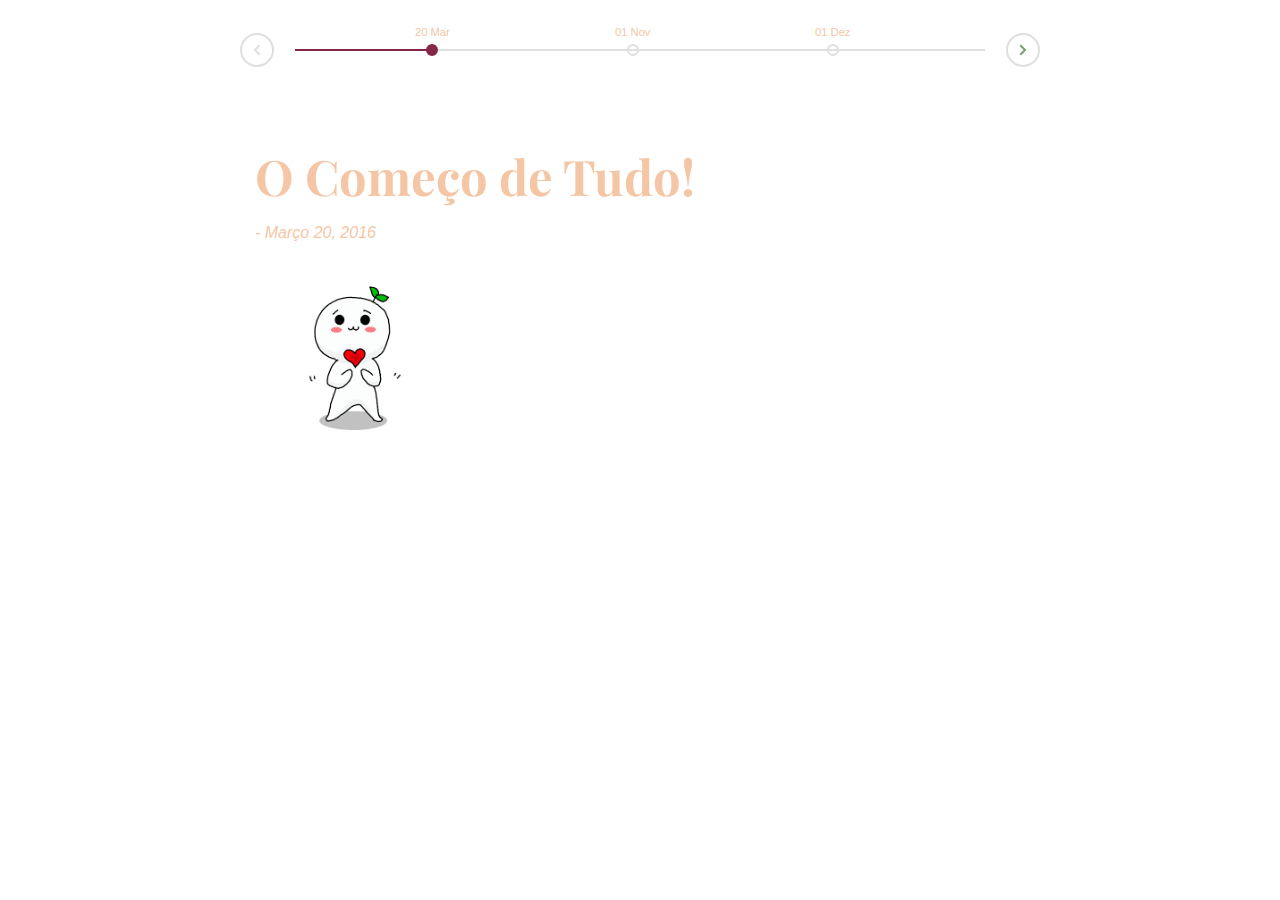
==== commit 445f5151: "Quase Lá!" ====
--- a/timeline/index.html
+++ b/timeline/index.html
@@ -49,7 +49,7 @@
       <ol>
         <li class="cd-h-timeline__event cd-h-timeline__event--selected text-component">
           <div class="cd-h-timeline__event-content container">
-            <h2 class="cd-h-timeline__event-title">O começo de tudo!</h2>
+            <h2 class="cd-h-timeline__event-title">O Começo de Tudo!</h2>
             <em class="cd-h-timeline__event-date">Março 20, 2016</em>
             <div class="row">
               <div class='col-12 col-sm-4 col-md-4 timeline-img'>
@@ -57,7 +57,7 @@
               </div>
               <div class='col-12 col-sm-8 col-md-8'>
                 <p class="cd-h-timeline__event-description color-contrast-medium">Aqui foi onde tudo começou! Tudo que eu tinha era um sonho e a uma oração: Que Deus me mostrasse a pessoa que ele preparou para mim.</p>
-                <p class="cd-h-timeline__event-description color-contrast-medium"> Eu não tinha ideia de quem seria, mas mesmo assim escolhi a pessoa mais inalcançavel, pensando que fosse só algo passageiro.</p>
+                <p class="cd-h-timeline__event-description color-contrast-medium"> Eu não tinha ideia de quem seria, mas mesmo assim escolhi a pessoa mais inalcançável, pensando que fosse só algo passageiro.</p>
               </div>
             </div>
           </div>
@@ -118,7 +118,7 @@
               </div>
               <div class='col-12 col-sm-8 col-md-8'>
                 <p class="cd-h-timeline__event-description color-contrast-medium">E assim como uma cobra dá o bote, eu arrisquei tudo o que tinha em uma frase. Se eu tinha alguma coisa naquela hora, foi coragem e fé.</p>
-                <p class="cd-h-timeline__event-description color-contrast-medium">Ainda não se sabe o porque, mas as palavras 'Eu também gosto de você' ainda ecoam na minha cabeça até hoje. 😅</p>
+                <p class="cd-h-timeline__event-description color-contrast-medium">Ainda não se sabe o porque, mas as palavras 'Eu também gosto de você' ecoam na minha cabeça até hoje. 😅</p>
               </div>
             </div>
           </div>
@@ -158,7 +158,7 @@
 
         <li class="cd-h-timeline__event text-component">
           <div class="cd-h-timeline__event-content container">
-            <h2 class="cd-h-timeline__event-title">Princess party</h2>
+            <h2 class="cd-h-timeline__event-title">Princess Party</h2>
             <em class="cd-h-timeline__event-date">Março 08, 2020</em>
             <div class="row">
               <div class='col-12 col-sm-4 col-md-4 timeline-img'>
@@ -166,7 +166,7 @@
               </div>
               <div class='col-12 col-sm-8 col-md-8'>
                 <p class="cd-h-timeline__event-description color-contrast-medium">Esse dia foi bem +/- kkkk. Ficou gelado e eu não tinha blusa de frio, a nossa foto não ficou a das melhores e eu tava meio pra baixo tbm.</p>
-                <p class="cd-h-timeline__event-description color-contrast-medium">Mas até hj esse dia não saiu da minha cabeça, pq foi a primeira vez que a gente tinha ficado tão perto sabendo o que cada um sentia. Dava até pra sentir um clima diferente</p>
+                <p class="cd-h-timeline__event-description color-contrast-medium">Mas até hj esse dia não saiu da minha cabeça, pq foi a primeira vez que a gente tinha ficado tão perto sabendo o que cada um sentia. Dava até pra sentir um clima diferente.</p>
               </div>
             </div>
           </div>
@@ -190,7 +190,7 @@
 
         <li class="cd-h-timeline__event text-component">
           <div class="cd-h-timeline__event-content container">
-            <h2 class="cd-h-timeline__event-title">Tipo UP, só nas Altas Aventuras</h2>
+            <h2 class="cd-h-timeline__event-title">Tipo UP, Altas Aventuras</h2>
             <em class="cd-h-timeline__event-date">Maio 05, 2021</em>
             <div class="row">
               <div class='col-12 col-sm-4 col-md-4 timeline-img'>
@@ -199,23 +199,23 @@
               <div class='col-12 col-sm-8 col-md-8'>
                 <p class="cd-h-timeline__event-description color-contrast-medium">Foi aqui que o patrão ficou louco, e vc tbm aparentemente. Passou mais um ano de conversa e oração, pq quem se prepara não passa fome aparentemente kkk</p>
                 <p class="cd-h-timeline__event-description color-contrast-medium">Eu já não aguentava mais te enrolar, e depois de ter conversado com seu pai em Dezembro, coloquei 'O Plano' em ação. Não sei o que aconteceu naquela noite, mas como a gente conversou por 2 horas e ninguém desistiu, o buque foi entreque a dama, que virou princesa logo em seguida.</p>
-                <p class="cd-h-timeline__event-description color-contrast-medium">Depois disso, eu nunca mais fui o mesmo. E como já diria Barney Stinson: 'That's the dream!' </p>
-              </div>
-            </div>
-          </div>
-        </li>
-
-        <li class="cd-h-timeline__event text-component">
-          <div class="cd-h-timeline__event-content container">
-            <h2 class="cd-h-timeline__event-title">First Date, but like Birthday Date</h2>
+                <p class="cd-h-timeline__event-description color-contrast-medium">Depois disso eu nunca mais fui o mesmo, e como já diria Barney Stinson: 'That's the dream!' </p>
+              </div>
+            </div>
+          </div>
+        </li>
+
+        <li class="cd-h-timeline__event text-component">
+          <div class="cd-h-timeline__event-content container">
+            <h2 class="cd-h-timeline__event-title">First Date, Like Birthday Date</h2>
             <em class="cd-h-timeline__event-date">Junho 05, 2021</em>
             <div class="row">
               <div class='col-12 col-sm-4 col-md-4 timeline-img'>
                 <img class='img-timeline' src="../imgs/timeline11.png"></img>
               </div>
               <div class='col-12 col-sm-8 col-md-8'>
-                <p class="cd-h-timeline__event-description color-contrast-medium">Nosso primeiro aniversário! Meu Deus, mas já?.</p>
-                <p class="cd-h-timeline__event-description color-contrast-medium">Confesso que eu não estava muito animado para ir na praça da liberdade, mas você mostrou o que realmente importava, que era unicamente a sua presença.</p>
+                <p class="cd-h-timeline__event-description color-contrast-medium">Nosso primeiro aniversário! Meu Deus, mas já?</p>
+                <p class="cd-h-timeline__event-description color-contrast-medium">Confesso que eu não estava muito animado para ir na praça da liberdade, mas você me mostrou que o que realmente importava era eu e você estarmos juntinhos.</p>
               </div>
             </div>
           </div>
@@ -281,22 +281,22 @@
               <div class='col-12 col-sm-8 col-md-8'>
                 <p class="cd-h-timeline__event-description color-contrast-medium">Tá, esse dia foi maravilhoso.</p>
                 <p class="cd-h-timeline__event-description color-contrast-medium">Sempre que eu lembro desse dia, vem três coisas na minha cabeça: Eu tava morto de cansaço, o cookie estava uma delícia e deitar naquele pano enquanto olhava para o ceu e conversava com minha dama de honra foi uma sensação unica, literalmente.</p>
-                <p class="cd-h-timeline__event-description color-contrast-medium">Se eu pudesse vender tudo o que eu tenho para ter aquele dia denovo, eu já estava morando na rua a décadas.</p>
-              </div>
-            </div>
-          </div>
-        </li>
-
-        <li class="cd-h-timeline__event text-component">
-          <div class="cd-h-timeline__event-content container">
-            <h2 class="cd-h-timeline__event-title">Hearing your Thougths</h2>
+                <p class="cd-h-timeline__event-description color-contrast-medium">Consegui até me abrir pra você sobre algo que eu não contei a ninguém até hoje! Se eu pudesse vender tudo o que eu tenho para ter aquele dia denovo, eu já estava morando na rua a décadas.</p>
+              </div>
+            </div>
+          </div>
+        </li>
+
+        <li class="cd-h-timeline__event text-component">
+          <div class="cd-h-timeline__event-content container">
+            <h2 class="cd-h-timeline__event-title">Hearing Your Thougths</h2>
             <em class="cd-h-timeline__event-date">Outubro 03, 2021</em>
             <div class="row">
               <div class='col-12 col-sm-4 col-md-4 timeline-img'>
                 <img class='img-timeline' src="../imgs/timeline16.png"></img>
               </div>
               <div class='col-12 col-sm-8 col-md-8'>
-                <p class="cd-h-timeline__event-description color-contrast-medium">Nosso primeiro filme juntinhos!.</p>
+                <p class="cd-h-timeline__event-description color-contrast-medium">Nosso primeiro filme juntinhos!</p>
                 <p class="cd-h-timeline__event-description color-contrast-medium">Outra coisa que eu queria muito era misturar as duas coisas que eu mais gosto e ver qual era o sabor. Você + Cinema tem um gosto de satisfação, alegria e vontade de fazer dnv kkkk.</p>
                 <p class="cd-h-timeline__event-description color-contrast-medium">Até hoje eu não consigo esquecer a musica que eles cantam em dueto, dá até um arrepio.</p>
               </div>
@@ -313,9 +313,10 @@
                 <img class='img-timeline' src="../imgs/timeline17.png"></img>
               </div>
               <div class='col-12 col-sm-8 col-md-8'>
-                <p class="cd-h-timeline__event-description color-contrast-medium">Rodízio de pizza mais caro da minha vida kkkk.</p>
+                <p class="cd-h-timeline__event-description color-contrast-medium"> O rodízio de pizza mais caro da minha vida kkkk.</p>
                 <p class="cd-h-timeline__event-description color-contrast-medium">Sinceramente, se você não tivesse ido, a unica coisa que eu iria ter de lembrança é que meus conflitos emocionais bloquearam toda a minha fome.</p>
-                <p class="cd-h-timeline__event-description color-contrast-medium">Dessa vez, o que mais marcou foi ter alguém do meu lado segurando minha mão bem forte, sem querer largar.</p>
+                <p class="cd-h-timeline__event-description color-contrast-medium">O que mais marcou foi ter alguém do meu lado segurando minha mão bem forte, sem querer largar.</p>
+                <p class="cd-h-timeline__event-description color-contrast-medium">Obs: Se você tá saindo comigo sou eu que pago tá kkkk.</p>
               </div>
             </div>
           </div>
@@ -331,7 +332,8 @@
               </div>
               <div class='col-12 col-sm-8 col-md-8'>
                 <p class="cd-h-timeline__event-description color-contrast-medium">É isso, acabou aqui.</p>
-                <p class="cd-h-timeline__event-description color-contrast-medium">Minha bola de cristal tá desatualizada, então ela só vai até hoje. Mas com o tempo quem sabe eu atualizo isso daqui? Acho que vou deixar assim pra sempre, não quero estragar a essência desse presente.</p>
+                <p class="cd-h-timeline__event-description color-contrast-medium">Minha bola de cristal tá desatualizada, então ela só vai até hoje. Mas com o tempo quem sabe eu atualizo isso daqui?</p>
+                <p class="cd-h-timeline__event-description color-contrast-medium">Ahhh, acho que vou deixar assim pra sempre, não quero estragar a essência desse presente n.</p>
               </div>
             </div>
           </div>
--- a/timeline/assets/css/style.css
+++ b/timeline/assets/css/style.css
@@ -3,7 +3,6 @@
 html {
   --scrollbarBG: #CFD8DC;
   --thumbBG: #852747;
-  overflow-y: hidden;
 }
 
 @media(max-width:  768px){
